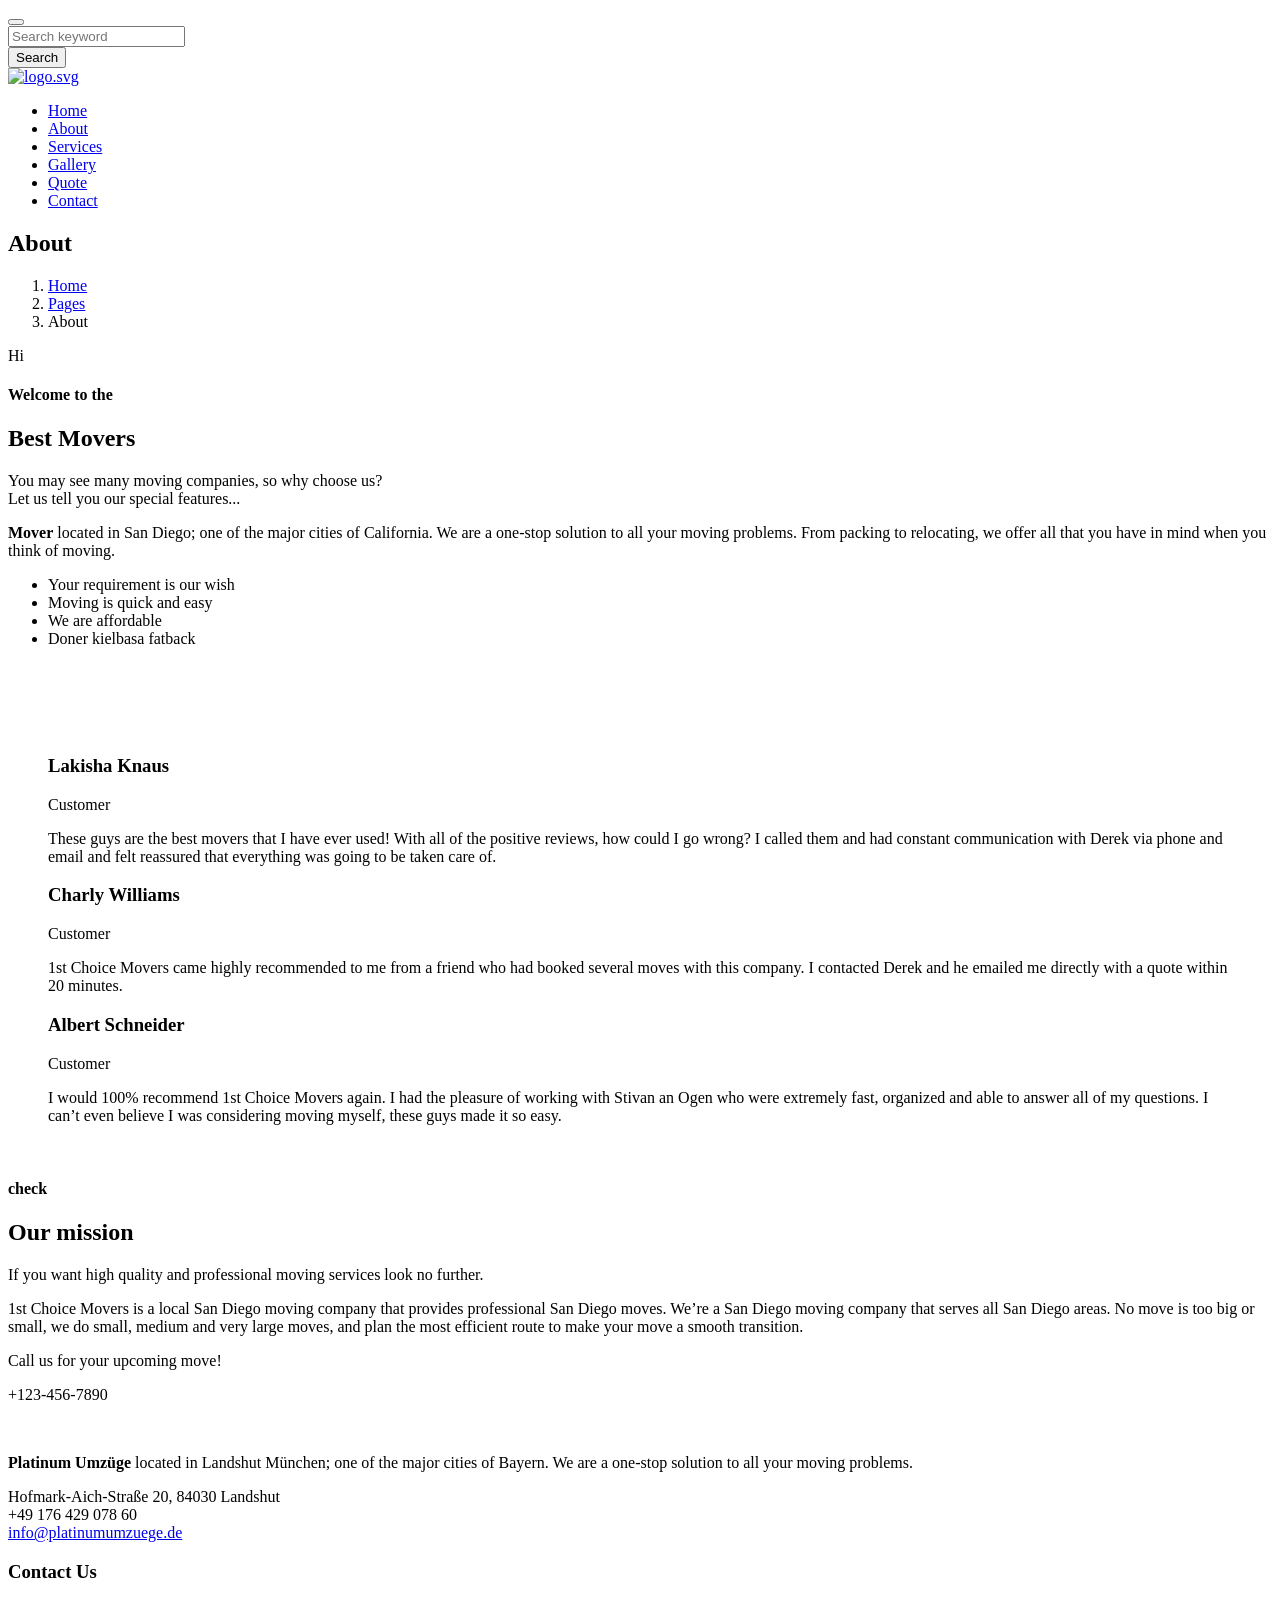
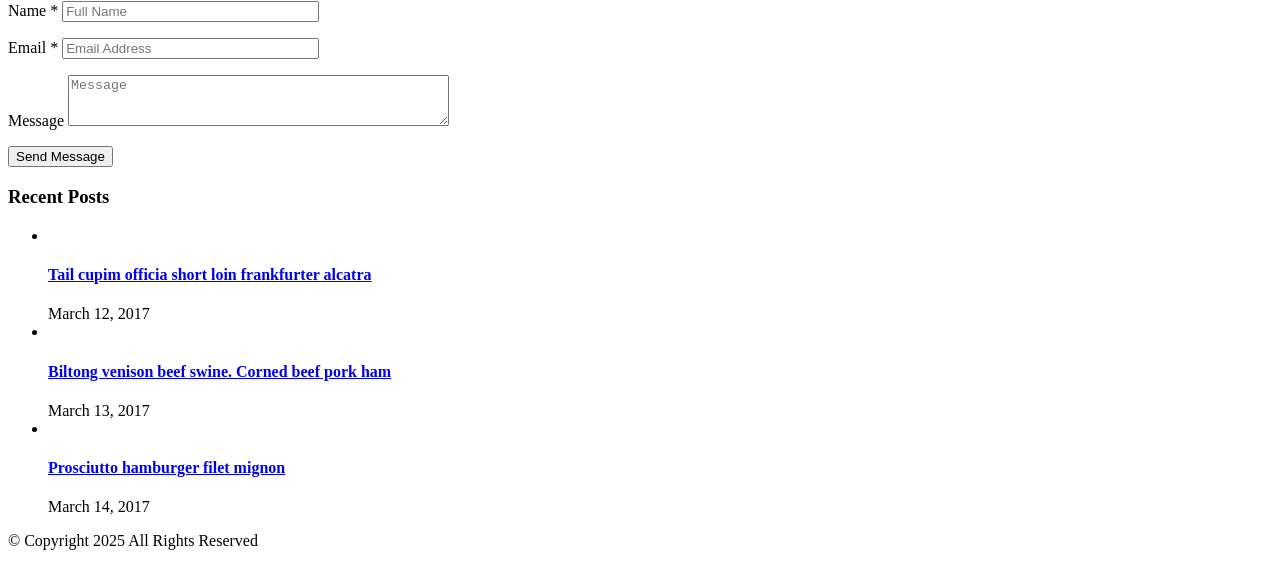
==== about.html @ 57f6377c "Add files via upload" ====
<!DOCTYPE html>
<!--[if lt IE 7]>      <html class="no-js lt-ie9 lt-ie8 lt-ie7"> <![endif]-->
<!--[if IE 7]>         <html class="no-js lt-ie9 lt-ie8"> <![endif]-->
<!--[if IE 8]>         <html class="no-js lt-ie9"> <![endif]-->
<!--[if gt IE 8]><!-->
<html class="no-js">
<!--<![endif]-->

<head>
	<title>Mover</title>
	<meta charset="utf-8">
	<!--[if IE]>
		<meta http-equiv="X-UA-Compatible" content="IE=edge">
	<![endif]-->
	<meta name="description" content="">
	<meta name="viewport" content="width=device-width, initial-scale=1">

	<!-- Place favicon.ico and apple-touch-icon.png in the root directory -->

	<link rel="stylesheet" href="css/bootstrap.min.css">
	<link rel="stylesheet" href="css/animations.css">
	<link rel="stylesheet" href="css/fonts.css">
	<link rel="stylesheet" href="css/main.css" class="color-switcher-link">
	<script src="js/vendor/modernizr-2.6.2.min.js"></script>

	<!--[if lt IE 9]>
		<script src="js/vendor/html5shiv.min.js"></script>
		<script src="js/vendor/respond.min.js"></script>
		<script src="js/vendor/jquery-1.12.4.min.js"></script>
	<![endif]-->

</head>

<body>
	<!--[if lt IE 9]>
		<div class="bg-danger text-center">You are using an <strong>outdated</strong> browser. Please <a href="http://browsehappy.com/" class="highlight">upgrade your browser</a> to improve your experience.</div>
	<![endif]-->

	<div class="preloader">
		<div class="preloader_image"></div>
	</div>

	<!-- search modal -->
	<div class="modal" tabindex="-1" role="dialog" aria-labelledby="search_modal" id="search_modal">
		<button type="button" class="close" data-dismiss="modal" aria-label="Close">
			<span aria-hidden="true">
				<i class="rt-icon2-cross2"></i>
			</span>
		</button>
		<div class="widget widget_search">
			<form method="get" class="searchform search-form form-inline" action="./">
				<div class="form-group">
					<input type="text" value="" name="search" class="form-control" placeholder="Search keyword" id="modal-search-input">
				</div>
				<button type="submit" class="theme_button">Search</button>
			</form>
		</div>
	</div>

	<!-- Unyson messages modal -->
	<div class="modal fade" tabindex="-1" role="dialog" id="messages_modal">
		<div class="fw-messages-wrap ls with_padding">
			<!-- Uncomment this UL with LI to show messages in modal popup to your user: -->
			<!--
		<ul class="list-unstyled">
			<li>Message To User</li>
		</ul>
		-->

		</div>
	</div>
	<!-- eof .modal -->

	<!-- wrappers for visual page editor and boxed version of template -->
	<div id="canvas">
		<div id="box_wrapper">

			<!-- template sections -->


			<header class="page_header header_white toggler_right">
				<div class="container">
					<div class="row">
						<div class="col-sm-12 display_table">
							<div class="header_left_logo display_table_cell">
								<a href="./" class="logo top_logo">
									<img src="images/logo.svg" alt="logo.svg">
								</a>
							</div>
			
							<div class="header_mainmenu display_table_cell text-right">
								<!-- main nav start -->
								<nav class="mainmenu_wrapper">
									<ul class="mainmenu nav sf-menu">
										<li >
											<a href="index.html">Home</a>
										</li>
			
										<li class="active">
											<a href="about.html">About</a>
										</li>
										<!-- eof pages -->
			
										<li>
											<a href="services.html">Services</a>
			
											<!-- eof mega menu -->
										</li>
										<!-- eof features -->
			
			
										<!-- gallery -->
										<li>
											<a href="gallery-carousel-3-cols.html">Gallery</a>
										</li>
										<!-- eof Gallery -->
			
										<!-- blog -->
										<li>
											<a href="form.html">Quote</a>
										</li>
										<!-- eof blog -->
			
										<!-- contacts -->
										<li>
											<a href="contact2.html">Contact</a>
										</li>
										<!-- eof contacts -->
									</ul>
								</nav>
								<!-- eof main nav -->
								<!-- header toggler -->
								<span class="toggle_menu">
									<span></span>
								</span>
							</div>
						</div>
					</div>
				</div>
			</header>

			<section class="page_breadcrumbs ds section_padding_top_25 section_padding_bottom_25">
				<div class="container">
					<div class="row">
						<div class="col-sm-12 text-center">
							<h2 class="highlight">About</h2>
							<ol class="breadcrumb darklinks">
								<li>
									<a href="./">
							Home
						</a>
								</li>
								<li>
									<a href="#">Pages</a>
								</li>
								<li class="active">About</li>
							</ol>
						</div>
					</div>
				</div>
			</section>

			<section class="ls ms page_about background_cover section_padding_top_150 columns_margin_bottom_30 overflow-hidden">
				<div class="container">
					<div class="row">
						<div class="col-md-6">
							<div class="media_heading">
								<div class="media-left media-middle text-uppercase highlight">
									Hi
								</div>
								<div class="media-body media-middle">
									<h4 class="thin bottommargin_0 text-uppercase">Welcome to the</h4>
									<h2 class="section_header big">Best Movers</h2>
								</div>
							</div>
							<p class="fontsize_20 grey">
					You may see many moving companies, so why choose us?<br>
					Let us tell you our special features...
				</p>

							<p>
					<strong>Mover</strong> located in San Diego; one of the major cities of California. We are a one-stop solution to all your moving problems. From packing to relocating, we offer all that you have in mind when you think of moving.
				</p>

							<ul class="list2 grey checklist">
								<li>Your requirement is our wish</li>
								<li>Moving is quick and easy</li>
								<li>We are affordable</li>
								<li>Doner kielbasa fatback</li>
							</ul>
						</div>
						<div class="col-md-6 text-center bottommargin_0">
							<img src="images/person.png" alt="" class="top-overlap" />
						</div>
					</div>
				</div>
			</section>

			<section id="review" class="ls section_padding_top_150 section_padding_bottom_150">
				<div class="container">
					<div class="row">
						<div class="col-lg-10 col-lg-offset-1 text-center">

							<div class="owl-carousel testimonials-owl-dots" data-responsive-lg="3" data-responsive-md="3" data-responsive-sm="3" data-responsive-xs="3" data-center="true" data-loop="true" data-margin="30" data-touch-drag="false" data-mouse-drag="false">
								<div>
									<img src="images/faces/01.jpg" alt="" />
								</div>

								<div>
									<img src="images/faces/02.jpg" alt="" />
								</div>

								<div>
									<img src="images/faces/03.jpg" alt="" />
								</div>

							</div>

							<div class="owl-carousel testimonials-owl-content topmargin_20" data-responsive-lg="1" data-responsive-md="1" data-responsive-sm="1" data-responsive-xs="1" data-loop="true" data-margin="20" data-dots="true" data-nav="false">
								<blockquote class="with_single_quote text-center">
									<div class="item-meta">
										<h3 class="bottommargin_0">Lakisha Knaus</h3>
										<p class="small-text grey">Customer</p>
									</div>
									These guys are the best movers that I have ever used! With all of the positive reviews, how could I go wrong? I called them and had constant communication with Derek via phone and email and felt reassured that everything was going to be taken care of.
								</blockquote>

								<blockquote class="with_single_quote text-center">
									<div class="item-meta">
										<h3 class="bottommargin_0">Charly Williams</h3>
										<p class="small-text grey">Customer</p>
									</div>
									1st Choice Movers came highly recommended to me from a friend who had booked several moves with this company. I contacted Derek and he emailed me directly with a quote within 20 minutes.
								</blockquote>

								<blockquote class="with_single_quote text-center">
									<div class="item-meta">
										<h3 class="bottommargin_0">Albert Schneider</h3>
										<p class="small-text grey">Customer</p>
									</div>
									I would 100% recommend 1st Choice Movers again. I had the pleasure of working with Stivan an Ogen who were extremely fast, organized and able to answer all of my questions. I can’t even believe I was considering moving myself, these guys made it so easy.
								</blockquote>

							</div>

						</div>
					</div>
				</div>
			</section>

			<section id="mission" class="ls ms overflow_hidden half_section section_padding_top_150 section_padding_bottom_150 columns_padding_80">
				<div class="image_cover image_cover_left">
					<!-- you can put your image here instead of puting it in column-->
					<!-- <img src="img/parallax/half_image.jpg" alt=""> -->
				</div>
				<div class="container">
					<div class="row">
						<div class="col-md-6">
							<img src="images/half_image.jpg" alt="">
						</div>
						<!-- .col-* -->
						<div class="col-md-6">

							<h4 class="thin margin_0 text-uppercase">check</h4>
							<h2 class="section_header">Our mission</h2>
							<p class="fontsize_20 grey bottommargin_30">
					If you want high quality and professional moving services  look no further.
				</p>

							<p>
					1st Choice Movers is a local San Diego moving company that provides professional San Diego moves. We’re a San Diego moving company that serves all San Diego areas. No move is too big or small, we do small, medium and very large moves, and plan the most efficient route to make your move a smooth transition.
				</p>

							<p class="fontsize_20 grey bottommargin_10">
					Call us for your upcoming move!
				</p>

							<p class="highlight fontsize_30 weight-black">+123-456-7890</p>

						</div>
						<!-- .col-* -->


					</div>
				</div>

			</section>


			<footer class="page_footer ds section_padding_top_150 section_padding_bottom_100 columns_padding_25">
				<div class="container">
					<div class="row">
			
						<div class="col-md-4 col-sm-12">
							<div class="widget">
								<a href="./" class="logo top_logo bottommargin_30">
									<img src="images/logo.svg" alt="">
								</a>
								<p>
									<strong class="grey">Platinum Umzüge </strong> located in Landshut München; one of the major
									cities of Bayern. We are a one-stop solution to all your moving problems.
								</p>
								<div>
									<div class="media small-teaser">
										<div class="media-left media-middle">
											<i class="fa fa-map-marker highlight" aria-hidden="true"></i>
										</div>
										<div class="media-body media-middle">
											Hofmark-Aich-Straße 20, 84030 Landshut
										</div>
									</div>
									<div class="media small-teaser">
										<div class="media-left media-middle">
											<i class="fa fa-phone highlight" aria-hidden="true"></i>
										</div>
										<div class="media-body media-middle">
											+49 176 429 078 60
										</div>
									</div>
									<div class="media small-teaser">
										<div class="media-left media-middle">
											<i class="fa fa-pencil highlight" aria-hidden="true"></i>
										</div>
										<div class="media-body media-middle darklinks">
											<a href="#">info@platinumumzuege.de</a>
										</div>
									</div>
								</div>
			
								<div class="darklinks topmargin_30">
									<a href="#" class="social-icon border-icon rounded-icon soc-facebook"></a>
									<a href="#" class="social-icon border-icon rounded-icon soc-twitter"></a>
									<a href="#" class="social-icon border-icon rounded-icon soc-google"></a>
								</div>
			
							</div>
						</div>
			
						<div class="col-md-4 col-sm-6">
							<div class="widget widget_contact topmargin_10">
								<h3>Contact Us</h3>
								<form class="contact-form" method="post" action="./">
									<p class="form-group">
										<label for="footer-name">Name <span class="required">*</span></label>
										<i class="fa fa-user highlight" aria-hidden="true"></i>
										<input type="text" aria-required="true" size="30" value="" name="name" id="footer-name"
											class="form-control" placeholder="Full Name">
									</p>
									<p class="form-group">
										<label for="footer-email">Email <span class="required">*</span></label>
										<i class="fa fa-envelope highlight" aria-hidden="true"></i>
										<input type="email" aria-required="true" size="30" value="" name="email" id="footer-email"
											class="form-control" placeholder="Email Address">
									</p>
									<p class="form-group">
										<label for="footer-message">Message</label>
										<i class="fa fa-pencil highlight" aria-hidden="true"></i>
										<textarea aria-required="true" rows="3" cols="45" name="message" id="footer-message"
											class="form-control" placeholder="Message"></textarea>
									</p>
									<p class="footer_contact-form-submit topmargin_40">
										<button type="submit" id="footer_contact_form_submit" name="contact_submit"
											class="theme_button color1">Send Message</button>
									</p>
								</form>
							</div>
						</div>
			
						<div class="col-md-4 col-sm-6">
			
							<div class="widget widget_recent_posts topmargin_10">
			
								<h3 class="widget-title">Recent Posts</h3>
			
								<ul class="media-list">
									<li class="media">
										<div class="media-left media-middle">
											<img src="images/recent_post1.jpg" alt="" />
										</div>
										<div class="media-body media-middle">
											<h4>
												<a href="blog-single-left.html">
													Tail cupim officia short loin frankfurter alcatra
												</a>
											</h4>
											<span class="fontsize_14">
												<time class="entry-date" datetime="2017-03-13T08:50:40+00:00">
													March 12, 2017
												</time>
											</span>
										</div>
									</li>
			
									<li class="media">
										<div class="media-left media-middle">
											<img src="images/recent_post2.jpg" alt="" />
										</div>
										<div class="media-body media-middle">
											<h4>
												<a href="blog-single-left.html">
													Biltong venison beef swine. Corned beef pork ham
												</a>
											</h4>
											<span class="fontsize_14">
												<time class="entry-date" datetime="2017-03-13T08:50:40+00:00">
													March 13, 2017
												</time>
											</span>
										</div>
									</li>
			
									<li class="media">
										<div class="media-left media-middle">
											<img src="images/recent_post3.jpg" alt="" />
										</div>
										<div class="media-body media-middle">
											<h4>
												<a href="blog-single-left.html">
													Prosciutto hamburger filet mignon
												</a>
											</h4>
											<span class="fontsize_14">
												<time class="entry-date" datetime="2017-03-13T08:50:40+00:00">
													March 14, 2017
												</time>
											</span>
										</div>
									</li>
			
			
								</ul>
							</div>
			
						</div>
			
					</div>
				</div>
			</footer>
			
			<section class="ls page_copyright section_padding_15">
				<div class="container">
					<div class="row">
						<div class="col-sm-12 text-center">
							<p>&copy; Copyright 2025 All Rights Reserved</p>
						</div>
					</div>
				</div>
			</section>

		</div>
		<!-- eof #box_wrapper -->
	</div>
	<!-- eof #canvas -->

	<script src="js/compressed.js"></script>
	<script src="js/main.js"></script>


</body>

</html>
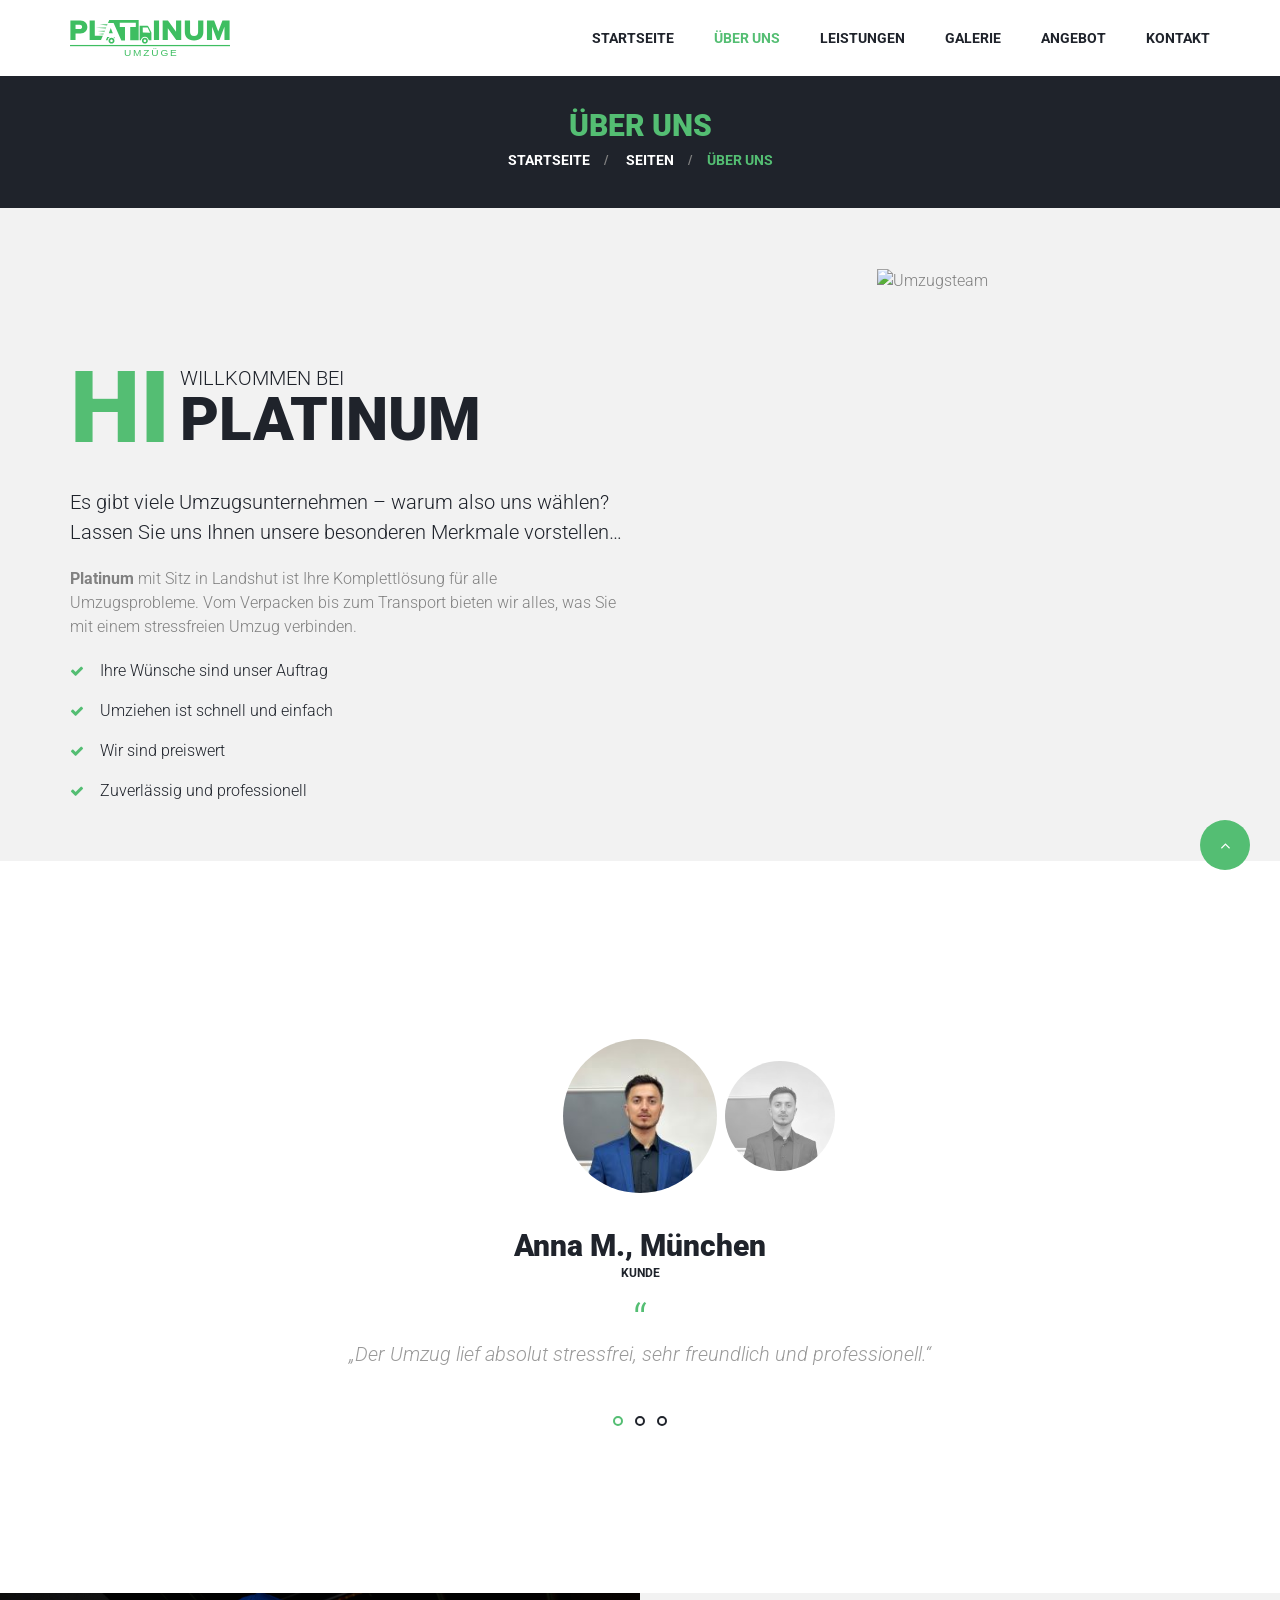
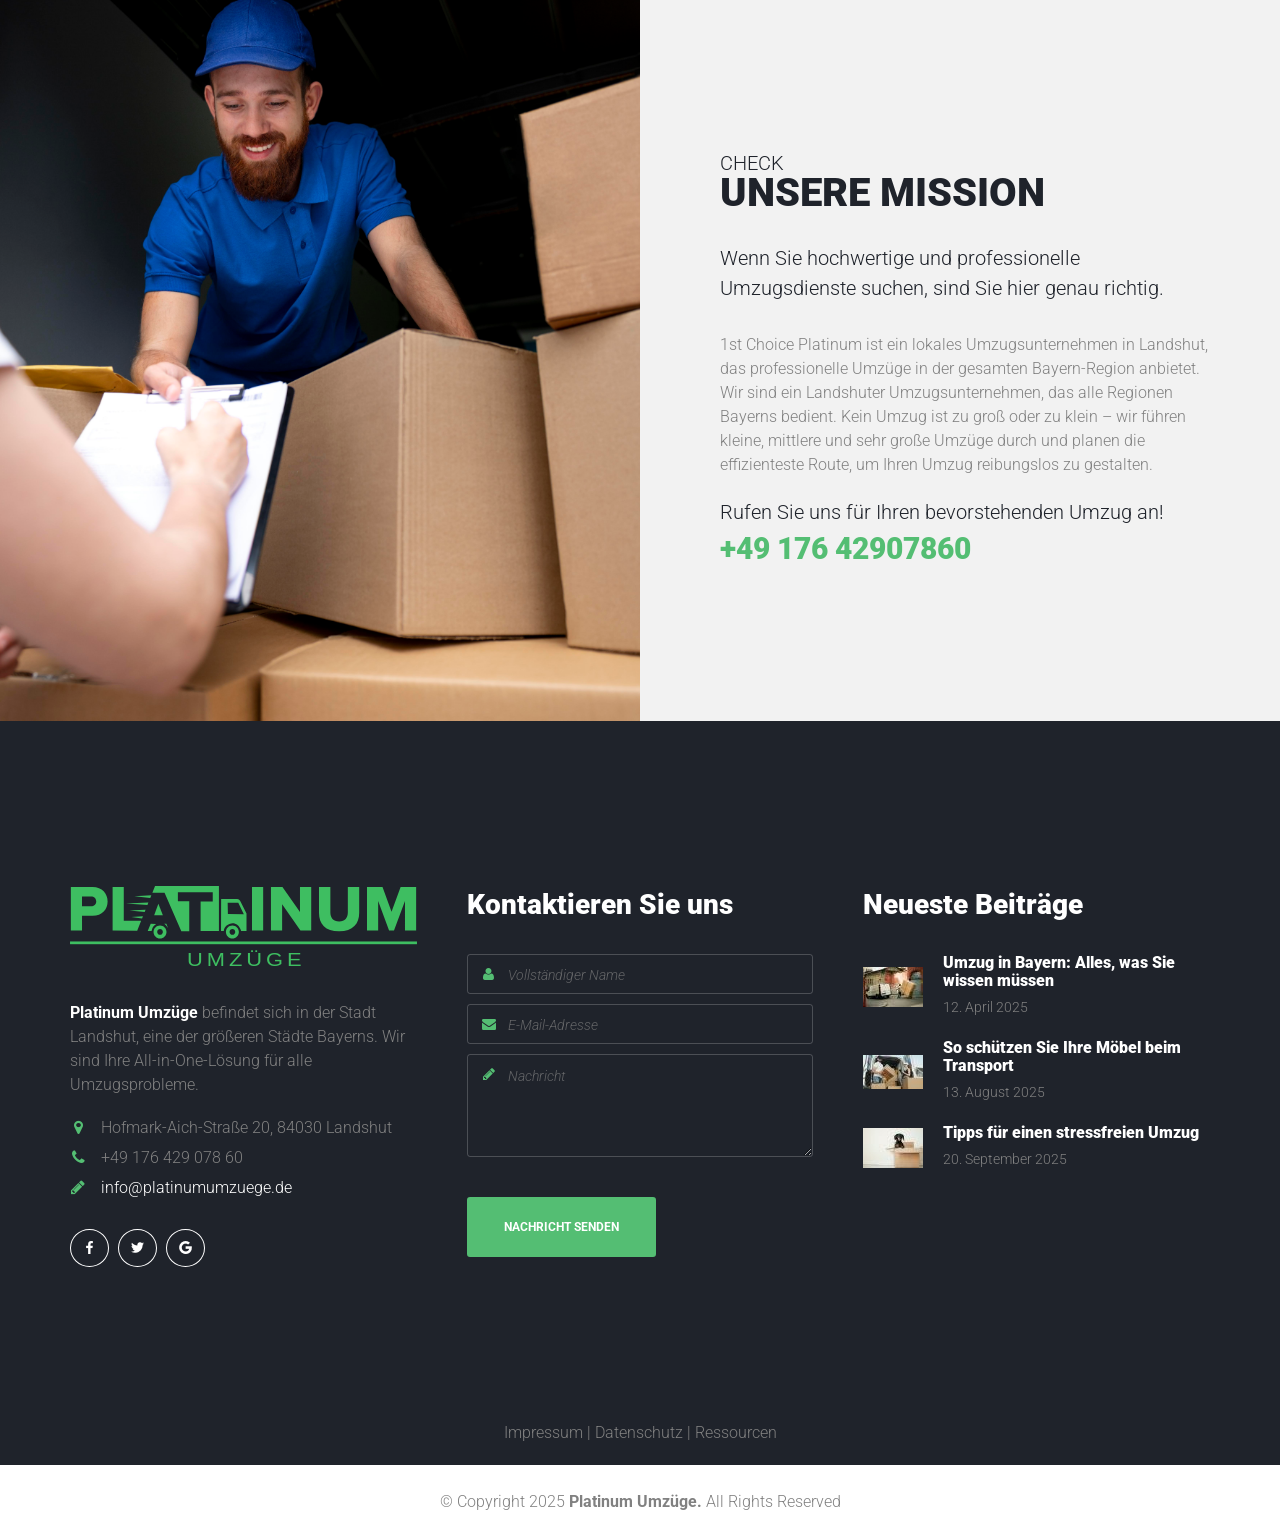
==== commit 24b7730d: "Add files via upload" ====
--- a/about.html
+++ b/about.html
@@ -7,7 +7,7 @@
 <!--<![endif]-->
 
 <head>
-	<title>Mover</title>
+	<title>Platinum Umzüge</title>
 	<meta charset="utf-8">
 	<!--[if IE]>
 		<meta http-equiv="X-UA-Compatible" content="IE=edge">
@@ -89,47 +89,28 @@
 							</div>
 			
 							<div class="header_mainmenu display_table_cell text-right">
-								<!-- main nav start -->
 								<nav class="mainmenu_wrapper">
 									<ul class="mainmenu nav sf-menu">
 										<li >
-											<a href="index.html">Home</a>
-										</li>
-			
+											<a href="index.html">Startseite</a>
+										</li>
 										<li class="active">
-											<a href="about.html">About</a>
-										</li>
-										<!-- eof pages -->
-			
+											<a href="about.html">Über uns</a>
+										</li>
 										<li>
-											<a href="services.html">Services</a>
-			
-											<!-- eof mega menu -->
-										</li>
-										<!-- eof features -->
-			
-			
-										<!-- gallery -->
+											<a href="services.html">Leistungen</a>
+										</li>
 										<li>
-											<a href="gallery-carousel-3-cols.html">Gallery</a>
-										</li>
-										<!-- eof Gallery -->
-			
-										<!-- blog -->
+											<a href="gallery-carousel-3-cols.html">Galerie</a>
+										</li>
 										<li>
-											<a href="form.html">Quote</a>
-										</li>
-										<!-- eof blog -->
-			
-										<!-- contacts -->
+											<a href="form.html">Angebot</a>
+										</li>
 										<li>
-											<a href="contact2.html">Contact</a>
-										</li>
-										<!-- eof contacts -->
+											<a href="contact2.html">Kontakt</a>
+										</li>
 									</ul>
 								</nav>
-								<!-- eof main nav -->
-								<!-- header toggler -->
 								<span class="toggle_menu">
 									<span></span>
 								</span>
@@ -143,17 +124,15 @@
 				<div class="container">
 					<div class="row">
 						<div class="col-sm-12 text-center">
-							<h2 class="highlight">About</h2>
+							<h2 class="highlight">Über uns</h2>
 							<ol class="breadcrumb darklinks">
 								<li>
-									<a href="./">
-							Home
-						</a>
+									<a href="./">Startseite</a>
 								</li>
 								<li>
-									<a href="#">Pages</a>
+									<a href="#">Seiten</a>
 								</li>
-								<li class="active">About</li>
+								<li class="active">Über uns</li>
 							</ol>
 						</div>
 					</div>
@@ -169,28 +148,29 @@
 									Hi
 								</div>
 								<div class="media-body media-middle">
-									<h4 class="thin bottommargin_0 text-uppercase">Welcome to the</h4>
-									<h2 class="section_header big">Best Movers</h2>
+									<h4 class="thin bottommargin_0 text-uppercase">Willkommen bei</h4>
+									<h2 class="section_header big">Platinum</h2>
 								</div>
 							</div>
 							<p class="fontsize_20 grey">
-					You may see many moving companies, so why choose us?<br>
-					Let us tell you our special features...
-				</p>
-
+								Es gibt viele Umzugsunternehmen – warum also uns wählen?<br>
+								Lassen Sie uns Ihnen unsere besonderen Merkmale vorstellen…
+							</p>
+			
 							<p>
-					<strong>Mover</strong> located in San Diego; one of the major cities of California. We are a one-stop solution to all your moving problems. From packing to relocating, we offer all that you have in mind when you think of moving.
-				</p>
-
+								<strong>Platinum </strong> mit Sitz in Landshut ist Ihre Komplettlösung für alle Umzugsprobleme.
+								Vom Verpacken bis zum Transport bieten wir alles, was Sie mit einem stressfreien Umzug verbinden.
+							</p>
+			
 							<ul class="list2 grey checklist">
-								<li>Your requirement is our wish</li>
-								<li>Moving is quick and easy</li>
-								<li>We are affordable</li>
-								<li>Doner kielbasa fatback</li>
+								<li>Ihre Wünsche sind unser Auftrag</li>
+								<li>Umziehen ist schnell und einfach</li>
+								<li>Wir sind preiswert</li>
+								<li>Zuverlässig und professionell</li>
 							</ul>
 						</div>
 						<div class="col-md-6 text-center bottommargin_0">
-							<img src="images/person.png" alt="" class="top-overlap" />
+							<img src="images/person.png" alt="Umzugsteam" class="top-overlap" />
 						</div>
 					</div>
 				</div>
@@ -200,57 +180,62 @@
 				<div class="container">
 					<div class="row">
 						<div class="col-lg-10 col-lg-offset-1 text-center">
-
-							<div class="owl-carousel testimonials-owl-dots" data-responsive-lg="3" data-responsive-md="3" data-responsive-sm="3" data-responsive-xs="3" data-center="true" data-loop="true" data-margin="30" data-touch-drag="false" data-mouse-drag="false">
+			
+							<div class="owl-carousel testimonials-owl-dots" data-responsive-lg="3" data-responsive-md="3"
+								data-responsive-sm="3" data-responsive-xs="3" data-center="true" data-loop="true" data-margin="30"
+								data-touch-drag="false" data-mouse-drag="false">
 								<div>
-									<img src="images/faces/01.jpg" alt="" />
-								</div>
-
+									<img src="images/faces/04.jpg" alt="" />
+								</div>
+			
 								<div>
-									<img src="images/faces/02.jpg" alt="" />
-								</div>
-
+									<img src="images/faces/04.jpg" alt="" />
+								</div>
+			
 								<div>
-									<img src="images/faces/03.jpg" alt="" />
-								</div>
-
-							</div>
-
-							<div class="owl-carousel testimonials-owl-content topmargin_20" data-responsive-lg="1" data-responsive-md="1" data-responsive-sm="1" data-responsive-xs="1" data-loop="true" data-margin="20" data-dots="true" data-nav="false">
+									<img src="images/faces/04.jpg" alt="" />
+								</div>
+			
+							</div>
+			
+							<div class="owl-carousel testimonials-owl-content topmargin_20" data-responsive-lg="1"
+								data-responsive-md="1" data-responsive-sm="1" data-responsive-xs="1" data-loop="true"
+								data-margin="20" data-dots="true" data-nav="false">
 								<blockquote class="with_single_quote text-center">
 									<div class="item-meta">
-										<h3 class="bottommargin_0">Lakisha Knaus</h3>
-										<p class="small-text grey">Customer</p>
-									</div>
-									These guys are the best movers that I have ever used! With all of the positive reviews, how could I go wrong? I called them and had constant communication with Derek via phone and email and felt reassured that everything was going to be taken care of.
+										<h3 class="bottommargin_0">Anna M., München</h3>
+										<p class="small-text grey">Kunde</p>
+									</div>
+									„Der Umzug lief absolut stressfrei, sehr freundlich und professionell.“
 								</blockquote>
-
+			
 								<blockquote class="with_single_quote text-center">
 									<div class="item-meta">
-										<h3 class="bottommargin_0">Charly Williams</h3>
-										<p class="small-text grey">Customer</p>
-									</div>
-									1st Choice Movers came highly recommended to me from a friend who had booked several moves with this company. I contacted Derek and he emailed me directly with a quote within 20 minutes.
+										<h3 class="bottommargin_0">Markus R., Landshut</h3>
+										<p class="small-text grey">Kunde</p>
+									</div>
+									„Pünktlich, zuverlässig und preislich fair – klare Empfehlung!“
 								</blockquote>
-
+			
 								<blockquote class="with_single_quote text-center">
 									<div class="item-meta">
-										<h3 class="bottommargin_0">Albert Schneider</h3>
-										<p class="small-text grey">Customer</p>
-									</div>
-									I would 100% recommend 1st Choice Movers again. I had the pleasure of working with Stivan an Ogen who were extremely fast, organized and able to answer all of my questions. I can’t even believe I was considering moving myself, these guys made it so easy.
+										<h3 class="bottommargin_0">Sabine K., Regensburg</h3>
+										<p class="small-text grey">Kunde</p>
+									</div>
+									„Schnell, freundlich und alles heil angekommen – danke an das Team Platinum Move!“
 								</blockquote>
-
-							</div>
-
+			
+							</div>
+			
 						</div>
 					</div>
 				</div>
 			</section>
 
-			<section id="mission" class="ls ms overflow_hidden half_section section_padding_top_150 section_padding_bottom_150 columns_padding_80">
+			<section id="mission"
+				class="ls ms overflow_hidden half_section section_padding_top_150 section_padding_bottom_150 columns_padding_80">
 				<div class="image_cover image_cover_left">
-					<!-- you can put your image here instead of puting it in column-->
+					<!-- you can put your image here instead of putting it in column-->
 					<!-- <img src="img/parallax/half_image.jpg" alt=""> -->
 				</div>
 				<div class="container">
@@ -260,192 +245,204 @@
 						</div>
 						<!-- .col-* -->
 						<div class="col-md-6">
-
-							<h4 class="thin margin_0 text-uppercase">check</h4>
-							<h2 class="section_header">Our mission</h2>
+			
+							<h4 class="thin margin_0 text-uppercase">Check</h4>
+							<h2 class="section_header">Unsere Mission</h2>
 							<p class="fontsize_20 grey bottommargin_30">
-					If you want high quality and professional moving services  look no further.
-				</p>
-
+								Wenn Sie hochwertige und professionelle Umzugsdienste suchen, sind Sie hier genau richtig.
+							</p>
+			
 							<p>
-					1st Choice Movers is a local San Diego moving company that provides professional San Diego moves. We’re a San Diego moving company that serves all San Diego areas. No move is too big or small, we do small, medium and very large moves, and plan the most efficient route to make your move a smooth transition.
-				</p>
-
+								1st Choice Platinum ist ein lokales Umzugsunternehmen in Landshut, das professionelle Umzüge in der
+								gesamten Bayern-Region anbietet. Wir sind ein Landshuter Umzugsunternehmen, das alle Regionen
+								Bayerns bedient. Kein Umzug ist zu groß oder zu klein – wir führen kleine, mittlere und sehr große
+								Umzüge durch und planen die effizienteste Route, um Ihren Umzug reibungslos zu gestalten.
+							</p>
+			
 							<p class="fontsize_20 grey bottommargin_10">
-					Call us for your upcoming move!
-				</p>
-
-							<p class="highlight fontsize_30 weight-black">+123-456-7890</p>
-
+								Rufen Sie uns für Ihren bevorstehenden Umzug an!
+							</p>
+			
+							<p class="highlight fontsize_30 weight-black">+49 176 42907860</p>
+			
 						</div>
 						<!-- .col-* -->
-
-
 					</div>
 				</div>
-
 			</section>
 
 
-			<footer class="page_footer ds section_padding_top_150 section_padding_bottom_100 columns_padding_25">
-				<div class="container">
-					<div class="row">
-			
-						<div class="col-md-4 col-sm-12">
-							<div class="widget">
-								<a href="./" class="logo top_logo bottommargin_30">
-									<img src="images/logo.svg" alt="">
-								</a>
+					<footer class="page_footer ds section_padding_top_150 section_padding_bottom_100 columns_padding_25">
+						<div class="container">
+							<div class="row">
+					
+								<div class="col-md-4 col-sm-12">
+									<div class="widget">
+										<a href="./" class="logo top_logo bottommargin_30">
+											<img src="images/logo.svg" alt="">
+										</a>
+										<p>
+											<strong class="grey">Platinum Umzüge</strong> befindet sich in der Stadt Landshut, eine der
+											größeren Städte Bayerns. Wir sind Ihre All-in-One-Lösung für alle Umzugsprobleme.
+										</p>
+										<div>
+											<div class="media small-teaser">
+												<div class="media-left media-middle">
+													<i class="fa fa-map-marker highlight" aria-hidden="true"></i>
+												</div>
+												<div class="media-body media-middle">
+													Hofmark-Aich-Straße 20, 84030 Landshut
+												</div>
+											</div>
+											<div class="media small-teaser">
+												<div class="media-left media-middle">
+													<i class="fa fa-phone highlight" aria-hidden="true"></i>
+												</div>
+												<div class="media-body media-middle">
+													+49 176 429 078 60
+												</div>
+											</div>
+											<div class="media small-teaser">
+												<div class="media-left media-middle">
+													<i class="fa fa-pencil highlight" aria-hidden="true"></i>
+												</div>
+												<div class="media-body media-middle darklinks">
+													<a href="#">info@platinumumzuege.de</a>
+												</div>
+											</div>
+										</div>
+					
+										<div class="darklinks topmargin_30">
+											<a href="#" class="social-icon border-icon rounded-icon soc-facebook"></a>
+											<a href="#" class="social-icon border-icon rounded-icon soc-twitter"></a>
+											<a href="#" class="social-icon border-icon rounded-icon soc-google"></a>
+										</div>
+					
+									</div>
+								</div>
+					
+								<div class="col-md-4 col-sm-6">
+									<div class="widget widget_contact topmargin_10">
+										<h3>Kontaktieren Sie uns</h3>
+										<form class="contact-form" method="post"
+											action="https://nodejs-serverless-function-express-mu-three-16.vercel.app/api/submit">
+											<input type="hidden" name="form_type" value="footer">
+											<input type="hidden" name="_honeypot">
+											<p class="form-group">
+												<label for="footer-name">Name <span class="required">*</span></label>
+												<i class="fa fa-user highlight" aria-hidden="true"></i>
+												<input type="text" aria-required="true" size="30" value="" name="name" id="footer-name" class="form-control"
+													placeholder="Vollständiger Name">
+											</p>
+											<p class="form-group">
+												<label for="footer-email">E-Mail <span class="required">*</span></label>
+												<i class="fa fa-envelope highlight" aria-hidden="true"></i>
+												<input type="email" aria-required="true" size="30" value="" name="email" id="footer-email" class="form-control"
+													placeholder="E-Mail-Adresse">
+											</p>
+											<p class="form-group">
+												<label for="footer-message">Nachricht</label>
+												<i class="fa fa-pencil highlight" aria-hidden="true"></i>
+												<textarea aria-required="true" rows="3" cols="45" name="message" id="footer-message" class="form-control"
+													placeholder="Nachricht"></textarea>
+											</p>
+											<p class="footer_contact-form-submit topmargin_40">
+												<button type="submit" class="theme_button color1">Nachricht senden</button>
+											</p>
+										</form>
+									</div>
+								</div>
+					
+								<div class="col-md-4 col-sm-6">
+					
+									<div class="widget widget_recent_posts topmargin_10">
+					
+										<h3 class="widget-title">Neueste Beiträge</h3>
+					
+										<ul class="media-list">
+											<li class="media">
+												<div class="media-left media-middle">
+													<img src="images/recent_post1.jpg" alt="" />
+												</div>
+												<div class="media-body media-middle">
+													<h4>
+														<a href="#">
+															Umzug in Bayern: Alles, was Sie wissen müssen
+														</a>
+													</h4>
+													<span class="fontsize_14">
+														<time class="entry-date" datetime="2017-03-13T08:50:40+00:00">
+															12. April 2025
+														</time>
+													</span>
+												</div>
+											</li>
+					
+											<li class="media">
+												<div class="media-left media-middle">
+													<img src="images/recent_post2.jpg" alt="" />
+												</div>
+												<div class="media-body media-middle">
+													<h4>
+														<a href="#">
+															So schützen Sie Ihre Möbel beim Transport
+														</a>
+													</h4>
+													<span class="fontsize_14">
+														<time class="entry-date" datetime="2017-03-13T08:50:40+00:00">
+															13. August 2025
+														</time>
+													</span>
+												</div>
+											</li>
+					
+											<li class="media">
+												<div class="media-left media-middle">
+													<img src="images/recent_post3.jpg" alt="" />
+												</div>
+												<div class="media-body media-middle">
+													<h4>
+														<a href="#">
+															Tipps für einen stressfreien Umzug
+														</a>
+													</h4>
+													<span class="fontsize_14">
+														<time class="entry-date" datetime="2017-03-13T08:50:40+00:00">
+															20. September 2025
+														</time>
+													</span>
+												</div>
+											</li>
+					
+										</ul>
+									</div>
+					
+								</div>
+					
+							</div>
+					
+						</div>
+						<div class="row">
+							<div class="footer-bottom text-center bottommargin_20">
 								<p>
-									<strong class="grey">Platinum Umzüge </strong> located in Landshut München; one of the major
-									cities of Bayern. We are a one-stop solution to all your moving problems.
+									<a style="color: gray;" href="impressum.html">Impressum</a> |
+									<a style="color: gray;" href="datenschutz.html">Datenschutz</a> |
+									<a style="color: gray;" href="resources.html">Ressourcen</a>
 								</p>
-								<div>
-									<div class="media small-teaser">
-										<div class="media-left media-middle">
-											<i class="fa fa-map-marker highlight" aria-hidden="true"></i>
-										</div>
-										<div class="media-body media-middle">
-											Hofmark-Aich-Straße 20, 84030 Landshut
-										</div>
-									</div>
-									<div class="media small-teaser">
-										<div class="media-left media-middle">
-											<i class="fa fa-phone highlight" aria-hidden="true"></i>
-										</div>
-										<div class="media-body media-middle">
-											+49 176 429 078 60
-										</div>
-									</div>
-									<div class="media small-teaser">
-										<div class="media-left media-middle">
-											<i class="fa fa-pencil highlight" aria-hidden="true"></i>
-										</div>
-										<div class="media-body media-middle darklinks">
-											<a href="#">info@platinumumzuege.de</a>
-										</div>
-									</div>
-								</div>
-			
-								<div class="darklinks topmargin_30">
-									<a href="#" class="social-icon border-icon rounded-icon soc-facebook"></a>
-									<a href="#" class="social-icon border-icon rounded-icon soc-twitter"></a>
-									<a href="#" class="social-icon border-icon rounded-icon soc-google"></a>
-								</div>
-			
-							</div>
-						</div>
-			
-						<div class="col-md-4 col-sm-6">
-							<div class="widget widget_contact topmargin_10">
-								<h3>Contact Us</h3>
-								<form class="contact-form" method="post" action="./">
-									<p class="form-group">
-										<label for="footer-name">Name <span class="required">*</span></label>
-										<i class="fa fa-user highlight" aria-hidden="true"></i>
-										<input type="text" aria-required="true" size="30" value="" name="name" id="footer-name"
-											class="form-control" placeholder="Full Name">
-									</p>
-									<p class="form-group">
-										<label for="footer-email">Email <span class="required">*</span></label>
-										<i class="fa fa-envelope highlight" aria-hidden="true"></i>
-										<input type="email" aria-required="true" size="30" value="" name="email" id="footer-email"
-											class="form-control" placeholder="Email Address">
-									</p>
-									<p class="form-group">
-										<label for="footer-message">Message</label>
-										<i class="fa fa-pencil highlight" aria-hidden="true"></i>
-										<textarea aria-required="true" rows="3" cols="45" name="message" id="footer-message"
-											class="form-control" placeholder="Message"></textarea>
-									</p>
-									<p class="footer_contact-form-submit topmargin_40">
-										<button type="submit" id="footer_contact_form_submit" name="contact_submit"
-											class="theme_button color1">Send Message</button>
-									</p>
-								</form>
-							</div>
-						</div>
-			
-						<div class="col-md-4 col-sm-6">
-			
-							<div class="widget widget_recent_posts topmargin_10">
-			
-								<h3 class="widget-title">Recent Posts</h3>
-			
-								<ul class="media-list">
-									<li class="media">
-										<div class="media-left media-middle">
-											<img src="images/recent_post1.jpg" alt="" />
-										</div>
-										<div class="media-body media-middle">
-											<h4>
-												<a href="blog-single-left.html">
-													Tail cupim officia short loin frankfurter alcatra
-												</a>
-											</h4>
-											<span class="fontsize_14">
-												<time class="entry-date" datetime="2017-03-13T08:50:40+00:00">
-													March 12, 2017
-												</time>
-											</span>
-										</div>
-									</li>
-			
-									<li class="media">
-										<div class="media-left media-middle">
-											<img src="images/recent_post2.jpg" alt="" />
-										</div>
-										<div class="media-body media-middle">
-											<h4>
-												<a href="blog-single-left.html">
-													Biltong venison beef swine. Corned beef pork ham
-												</a>
-											</h4>
-											<span class="fontsize_14">
-												<time class="entry-date" datetime="2017-03-13T08:50:40+00:00">
-													March 13, 2017
-												</time>
-											</span>
-										</div>
-									</li>
-			
-									<li class="media">
-										<div class="media-left media-middle">
-											<img src="images/recent_post3.jpg" alt="" />
-										</div>
-										<div class="media-body media-middle">
-											<h4>
-												<a href="blog-single-left.html">
-													Prosciutto hamburger filet mignon
-												</a>
-											</h4>
-											<span class="fontsize_14">
-												<time class="entry-date" datetime="2017-03-13T08:50:40+00:00">
-													March 14, 2017
-												</time>
-											</span>
-										</div>
-									</li>
-			
-			
-								</ul>
-							</div>
-			
-						</div>
-			
-					</div>
-				</div>
-			</footer>
-			
-			<section class="ls page_copyright section_padding_15">
-				<div class="container">
-					<div class="row">
-						<div class="col-sm-12 text-center">
-							<p>&copy; Copyright 2025 All Rights Reserved</p>
-						</div>
-					</div>
-				</div>
-			</section>
+							</div>
+						</div>
+					</footer>
+					
+					
+					<section class="ls page_copyright section_padding_15">
+						<div class="container">
+							<div class="row">
+								<div class="col-sm-12 text-center">
+									<p>&copy; Copyright 2025 <strong>Platinum Umzüge.</strong> All Rights Reserved</p>
+								</div>
+							</div>
+						</div>
+					</section>
 
 		</div>
 		<!-- eof #box_wrapper -->
--- a/css/animations.css
+++ b/css/animations.css
@@ -0,0 +1,2705 @@
+/*
+==============================================
+CSS3 ANIMATION CHEAT SHEET
+==============================================
+
+Made by Justin Aguilar
+
+www.justinaguilar.com/animations/
+
+Questions, comments, concerns, love letters:
+justin@justinaguilar.com
+==============================================
+*/
+
+/*
+==============================================
+slideDown
+==============================================
+*/
+
+
+.slideDown{
+	animation-name: slideDown;
+	-webkit-animation-name: slideDown;
+
+	animation-duration: 1s;
+	-webkit-animation-duration: 1s;
+
+	animation-timing-function: ease;
+	-webkit-animation-timing-function: ease;
+
+	visibility: visible;
+}
+
+@keyframes slideDown {
+	0% {
+		transform: translateY(-100%);
+	}
+	50%{
+		transform: translateY(8%);
+	}
+	65%{
+		transform: translateY(-4%);
+	}
+	80%{
+		transform: translateY(4%);
+	}
+	95%{
+		transform: translateY(-2%);
+	}
+	100% {
+		transform: translateY(0%);
+	}
+}
+
+@-webkit-keyframes slideDown {
+	0% {
+		-webkit-transform: translateY(-100%);
+	}
+	50%{
+		-webkit-transform: translateY(8%);
+	}
+	65%{
+		-webkit-transform: translateY(-4%);
+	}
+	80%{
+		-webkit-transform: translateY(4%);
+	}
+	95%{
+		-webkit-transform: translateY(-2%);
+	}
+	100% {
+		-webkit-transform: translateY(0%);
+	}
+}
+
+/*
+==============================================
+slideUp
+==============================================
+*/
+
+
+.slideUp{
+	animation-name: slideUp;
+	-webkit-animation-name: slideUp;
+
+	animation-duration: 1s;
+	-webkit-animation-duration: 1s;
+
+	animation-timing-function: ease;
+	-webkit-animation-timing-function: ease;
+
+	visibility: visible;
+}
+
+@keyframes slideUp {
+	0% {
+		transform: translateY(100%);
+	}
+	50%{
+		transform: translateY(-8%);
+	}
+	65%{
+		transform: translateY(4%);
+	}
+	80%{
+		transform: translateY(-4%);
+	}
+	95%{
+		transform: translateY(2%);
+	}
+	100% {
+		transform: translateY(0%);
+	}
+}
+
+@-webkit-keyframes slideUp {
+	0% {
+		-webkit-transform: translateY(100%);
+	}
+	50%{
+		-webkit-transform: translateY(-8%);
+	}
+	65%{
+		-webkit-transform: translateY(4%);
+	}
+	80%{
+		-webkit-transform: translateY(-4%);
+	}
+	95%{
+		-webkit-transform: translateY(2%);
+	}
+	100% {
+		-webkit-transform: translateY(0%);
+	}
+}
+
+/*
+==============================================
+slideLeft
+==============================================
+*/
+
+
+.slideLeft{
+	animation-name: slideLeft;
+	-webkit-animation-name: slideLeft;
+
+	animation-duration: 1s;
+	-webkit-animation-duration: 1s;
+
+	animation-timing-function: ease-in-out;
+	-webkit-animation-timing-function: ease-in-out;
+
+	visibility: visible;
+}
+
+@keyframes slideLeft {
+	0% {
+		transform: translateX(150%);
+	}
+	50%{
+		transform: translateX(-8%);
+	}
+	65%{
+		transform: translateX(4%);
+	}
+	80%{
+		transform: translateX(-4%);
+	}
+	95%{
+		transform: translateX(2%);
+	}
+	100% {
+		transform: translateX(0%);
+	}
+}
+
+@-webkit-keyframes slideLeft {
+	0% {
+		-webkit-transform: translateX(150%);
+	}
+	50%{
+		-webkit-transform: translateX(-8%);
+	}
+	65%{
+		-webkit-transform: translateX(4%);
+	}
+	80%{
+		-webkit-transform: translateX(-4%);
+	}
+	95%{
+		-webkit-transform: translateX(2%);
+	}
+	100% {
+		-webkit-transform: translateX(0%);
+	}
+}
+
+/*
+==============================================
+slideRight
+==============================================
+*/
+
+
+.slideRight{
+	animation-name: slideRight;
+	-webkit-animation-name: slideRight;
+
+	animation-duration: 1s;
+	-webkit-animation-duration: 1s;
+
+	animation-timing-function: ease-in-out;
+	-webkit-animation-timing-function: ease-in-out;
+
+	visibility: visible;
+}
+
+@keyframes slideRight {
+	0% {
+		transform: translateX(-150%);
+	}
+	50%{
+		transform: translateX(8%);
+	}
+	65%{
+		transform: translateX(-4%);
+	}
+	80%{
+		transform: translateX(4%);
+	}
+	95%{
+		transform: translateX(-2%);
+	}
+	100% {
+		transform: translateX(0%);
+	}
+}
+
+@-webkit-keyframes slideRight {
+	0% {
+		-webkit-transform: translateX(-150%);
+	}
+	50%{
+		-webkit-transform: translateX(8%);
+	}
+	65%{
+		-webkit-transform: translateX(-4%);
+	}
+	80%{
+		-webkit-transform: translateX(4%);
+	}
+	95%{
+		-webkit-transform: translateX(-2%);
+	}
+	100% {
+		-webkit-transform: translateX(0%);
+	}
+}
+
+/*
+==============================================
+slideExpandUp
+==============================================
+*/
+
+
+.slideExpandUp{
+	animation-name: slideExpandUp;
+	-webkit-animation-name: slideExpandUp;
+
+	animation-duration: 1.6s;
+	-webkit-animation-duration: 1.6s;
+
+	animation-timing-function: ease-out;
+	-webkit-animation-timing-function: ease -out;
+
+	visibility: visible;
+}
+
+@keyframes slideExpandUp {
+	0% {
+		transform: translateY(100%) scaleX(0.5);
+	}
+	30%{
+		transform: translateY(-8%) scaleX(0.5);
+	}
+	40%{
+		transform: translateY(2%) scaleX(0.5);
+	}
+	50%{
+		transform: translateY(0%) scaleX(1.1);
+	}
+	60%{
+		transform: translateY(0%) scaleX(0.9);
+	}
+	70% {
+		transform: translateY(0%) scaleX(1.05);
+	}
+	80%{
+		transform: translateY(0%) scaleX(0.95);
+	}
+	90% {
+		transform: translateY(0%) scaleX(1.02);
+	}
+	100%{
+		transform: translateY(0%) scaleX(1);
+	}
+}
+
+@-webkit-keyframes slideExpandUp {
+	0% {
+		-webkit-transform: translateY(100%) scaleX(0.5);
+	}
+	30%{
+		-webkit-transform: translateY(-8%) scaleX(0.5);
+	}
+	40%{
+		-webkit-transform: translateY(2%) scaleX(0.5);
+	}
+	50%{
+		-webkit-transform: translateY(0%) scaleX(1.1);
+	}
+	60%{
+		-webkit-transform: translateY(0%) scaleX(0.9);
+	}
+	70% {
+		-webkit-transform: translateY(0%) scaleX(1.05);
+	}
+	80%{
+		-webkit-transform: translateY(0%) scaleX(0.95);
+	}
+	90% {
+		-webkit-transform: translateY(0%) scaleX(1.02);
+	}
+	100%{
+		-webkit-transform: translateY(0%) scaleX(1);
+	}
+}
+
+/*
+==============================================
+expandUp
+==============================================
+*/
+
+
+.expandUp{
+	animation-name: expandUp;
+	-webkit-animation-name: expandUp;
+
+	animation-duration: 0.7s;
+	-webkit-animation-duration: 0.7s;
+
+	animation-timing-function: ease;
+	-webkit-animation-timing-function: ease;
+
+	visibility: visible;
+}
+
+@keyframes expandUp {
+	0% {
+		transform: translateY(100%) scale(0.6) scaleY(0.5);
+	}
+	60%{
+		transform: translateY(-7%) scaleY(1.12);
+	}
+	75%{
+		transform: translateY(3%);
+	}
+	100% {
+		transform: translateY(0%) scale(1) scaleY(1);
+	}
+}
+
+@-webkit-keyframes expandUp {
+	0% {
+		-webkit-transform: translateY(100%) scale(0.6) scaleY(0.5);
+	}
+	60%{
+		-webkit-transform: translateY(-7%) scaleY(1.12);
+	}
+	75%{
+		-webkit-transform: translateY(3%);
+	}
+	100% {
+		-webkit-transform: translateY(0%) scale(1) scaleY(1);
+	}
+}
+
+/*
+==============================================
+fadeIn
+==============================================
+*/
+
+.fadeIn {
+	animation-name: fadeIn;
+	-webkit-animation-name: fadeIn;
+
+	animation-duration: 1.5s;
+	-webkit-animation-duration: 1.5s;
+
+	animation-timing-function: ease-in-out;
+	-webkit-animation-timing-function: ease-in-out;
+
+	visibility: visible;
+}
+
+@keyframes fadeIn {
+	0% {
+		transform: scale(0);
+		opacity: 0.0;
+	}
+	60% {
+		transform: scale(1.1);
+	}
+	80% {
+		transform: scale(0.9);
+		opacity: 1;
+	}
+	100% {
+		transform: scale(1);
+		opacity: 1;
+	}
+}
+
+@-webkit-keyframes fadeIn {
+	0% {
+		-webkit-transform: scale(0);
+		opacity: 0.0;
+	}
+	60% {
+		-webkit-transform: scale(1.1);
+	}
+	80% {
+		-webkit-transform: scale(0.9);
+		opacity: 1;
+	}
+	100% {
+		-webkit-transform: scale(1);
+		opacity: 1;
+	}
+}
+
+/*
+==============================================
+expandOpen
+==============================================
+*/
+
+
+.expandOpen{
+	animation-name: expandOpen;
+	-webkit-animation-name: expandOpen;
+
+	animation-duration: 1.2s;
+	-webkit-animation-duration: 1.2s;
+
+	animation-timing-function: ease-out;
+	-webkit-animation-timing-function: ease-out;
+
+	visibility: visible;
+}
+
+@keyframes expandOpen {
+	0% {
+		transform: scale(1.8);
+	}
+	50% {
+		transform: scale(0.95);
+	}
+	80% {
+		transform: scale(1.05);
+	}
+	90% {
+		transform: scale(0.98);
+	}
+	100% {
+		transform: scale(1);
+	}
+}
+
+@-webkit-keyframes expandOpen {
+	0% {
+		-webkit-transform: scale(1.8);
+	}
+	50% {
+		-webkit-transform: scale(0.95);
+	}
+	80% {
+		-webkit-transform: scale(1.05);
+	}
+	90% {
+		-webkit-transform: scale(0.98);
+	}
+	100% {
+		-webkit-transform: scale(1);
+	}	
+}
+
+/*
+==============================================
+bigEntrance
+==============================================
+*/
+
+
+.bigEntrance{
+	animation-name: bigEntrance;
+	-webkit-animation-name: bigEntrance;
+
+	animation-duration: 1.6s;
+	-webkit-animation-duration: 1.6s;
+
+	animation-timing-function: ease-out;
+	-webkit-animation-timing-function: ease-out;
+
+	visibility: visible;
+}
+
+@keyframes bigEntrance {
+	0% {
+		transform: scale(0.3) rotate(6deg) translateX(-30%) translateY(30%);
+		opacity: 0.2;
+	}
+	30% {
+		transform: scale(1.03) rotate(-2deg) translateX(2%) translateY(-2%);
+		opacity: 1;
+	}
+	45% {
+		transform: scale(0.98) rotate(1deg) translateX(0%) translateY(0%);
+		opacity: 1;
+	}
+	60% {
+		transform: scale(1.01) rotate(-1deg) translateX(0%) translateY(0%);
+		opacity: 1;
+	}
+	75% {
+		transform: scale(0.99) rotate(1deg) translateX(0%) translateY(0%);
+		opacity: 1;
+	}
+	90% {
+		transform: scale(1.01) rotate(0deg) translateX(0%) translateY(0%);
+		opacity: 1;
+	}
+	100% {
+		transform: scale(1) rotate(0deg) translateX(0%) translateY(0%);
+		opacity: 1;
+	}
+}
+
+@-webkit-keyframes bigEntrance {
+	0% {
+		-webkit-transform: scale(0.3) rotate(6deg) translateX(-30%) translateY(30%);
+		opacity: 0.2;
+	}
+	30% {
+		-webkit-transform: scale(1.03) rotate(-2deg) translateX(2%) translateY(-2%);
+		opacity: 1;
+	}
+	45% {
+		-webkit-transform: scale(0.98) rotate(1deg) translateX(0%) translateY(0%);
+		opacity: 1;
+	}
+	60% {
+		-webkit-transform: scale(1.01) rotate(-1deg) translateX(0%) translateY(0%);
+		opacity: 1;
+	}
+	75% {
+		-webkit-transform: scale(0.99) rotate(1deg) translateX(0%) translateY(0%);
+		opacity: 1;
+	}
+	90% {
+		-webkit-transform: scale(1.01) rotate(0deg) translateX(0%) translateY(0%);
+		opacity: 1;
+	}
+	100% {
+		-webkit-transform: scale(1) rotate(0deg) translateX(0%) translateY(0%);
+		opacity: 1;
+	}
+}
+
+/*
+==============================================
+hatch
+==============================================
+*/
+
+.hatch{
+	animation-name: hatch;
+	-webkit-animation-name: hatch;
+
+	animation-duration: 2s;
+	-webkit-animation-duration: 2s;
+
+	animation-timing-function: ease-in-out;
+	-webkit-animation-timing-function: ease-in-out;
+
+	transform-origin: 50% 100%;
+	-ms-transform-origin: 50% 100%;
+	-webkit-transform-origin: 50% 100%; 
+
+	visibility: visible;
+}
+
+@keyframes hatch {
+	0% {
+		transform: rotate(0deg) scaleY(0.6);
+	}
+	20% {
+		transform: rotate(-2deg) scaleY(1.05);
+	}
+	35% {
+		transform: rotate(2deg) scaleY(1);
+	}
+	50% {
+		transform: rotate(-2deg);
+	}
+	65% {
+		transform: rotate(1deg);
+	}
+	80% {
+		transform: rotate(-1deg);
+	}
+	100% {
+		transform: rotate(0deg);
+	}					
+}
+
+@-webkit-keyframes hatch {
+	0% {
+		-webkit-transform: rotate(0deg) scaleY(0.6);
+	}
+	20% {
+		-webkit-transform: rotate(-2deg) scaleY(1.05);
+	}
+	35% {
+		-webkit-transform: rotate(2deg) scaleY(1);
+	}
+	50% {
+		-webkit-transform: rotate(-2deg);
+	}
+	65% {
+		-webkit-transform: rotate(1deg);
+	}
+	80% {
+		-webkit-transform: rotate(-1deg);
+	}
+	100% {
+		-webkit-transform: rotate(0deg);
+	}
+}
+
+
+/*
+==============================================
+bounce
+==============================================
+*/
+
+
+.bounce{
+	animation-name: bounce;
+	-webkit-animation-name: bounce;
+
+	animation-duration: 1.6s;
+	-webkit-animation-duration: 1.6s;
+
+	animation-timing-function: ease;
+	-webkit-animation-timing-function: ease;
+
+	transform-origin: 50% 100%;
+	-ms-transform-origin: 50% 100%;
+	-webkit-transform-origin: 50% 100%; 
+}
+
+@keyframes bounce {
+	0% {
+		transform: translateY(0%) scaleY(0.6);
+	}
+	60%{
+		transform: translateY(-100%) scaleY(1.1);
+	}
+	70%{
+		transform: translateY(0%) scaleY(0.95) scaleX(1.05);
+	}
+	80%{
+		transform: translateY(0%) scaleY(1.05) scaleX(1);
+	}
+	90%{
+		transform: translateY(0%) scaleY(0.95) scaleX(1);
+	}
+	100%{
+		transform: translateY(0%) scaleY(1) scaleX(1);
+	}
+}
+
+@-webkit-keyframes bounce {
+	0% {
+		-webkit-transform: translateY(0%) scaleY(0.6);
+	}
+	60%{
+		-webkit-transform: translateY(-100%) scaleY(1.1);
+	}
+	70%{
+		-webkit-transform: translateY(0%) scaleY(0.95) scaleX(1.05);
+	}
+	80%{
+		-webkit-transform: translateY(0%) scaleY(1.05) scaleX(1);
+	}
+	90%{
+		-webkit-transform: translateY(0%) scaleY(0.95) scaleX(1);
+	}
+	100%{
+		-webkit-transform: translateY(0%) scaleY(1) scaleX(1);
+	}
+}
+
+
+/*
+==============================================
+pulse
+==============================================
+*/
+
+.pulse{
+	animation-name: pulse;
+	-webkit-animation-name: pulse;
+
+	animation-duration: 1.5s;
+	-webkit-animation-duration: 1.5s;
+
+	animation-iteration-count: infinite;
+	-webkit-animation-iteration-count: infinite;
+}
+
+@keyframes pulse {
+	0% {
+		transform: scale(0.95);
+		opacity: 0.7;
+	}
+	50% {
+		transform: scale(1);
+		opacity: 1;
+	}
+	100% {
+		transform: scale(0.95);
+		opacity: 0.7;
+	}
+}
+
+@-webkit-keyframes pulse {
+	0% {
+		-webkit-transform: scale(0.95);
+		opacity: 0.7;
+	}
+	50% {
+		-webkit-transform: scale(1);
+		opacity: 1;
+	}
+	100% {
+		-webkit-transform: scale(0.95);
+		opacity: 0.7;
+	}
+}
+
+/*
+==============================================
+floating
+==============================================
+*/
+
+.floating{
+	animation-name: floating;
+	-webkit-animation-name: floating;
+
+	animation-duration: 1.5s;
+	-webkit-animation-duration: 1.5s;
+
+	animation-iteration-count: infinite;
+	-webkit-animation-iteration-count: infinite;
+}
+
+@keyframes floating {
+	0% {
+		transform: translateY(0%);
+	}
+	50% {
+		transform: translateY(8%);
+	}
+	100% {
+		transform: translateY(0%);
+	}
+}
+
+@-webkit-keyframes floating {
+	0% {
+		-webkit-transform: translateY(0%);
+	}
+	50% {
+		-webkit-transform: translateY(8%);
+	}
+	100% {
+		-webkit-transform: translateY(0%);
+	}
+}
+
+/*
+==============================================
+tossing
+==============================================
+*/
+
+.tossing{
+	animation-name: tossing;
+	-webkit-animation-name: tossing;
+
+	animation-duration: 2.5s;
+	-webkit-animation-duration: 2.5s;
+
+	animation-iteration-count: infinite;
+	-webkit-animation-iteration-count: infinite;
+}
+
+@keyframes tossing {
+	0% {
+		transform: rotate(-4deg);
+	}
+	50% {
+		transform: rotate(4deg);
+	}
+	100% {
+		transform: rotate(-4deg);
+	}		
+}
+
+@-webkit-keyframes tossing {
+	0% {
+		-webkit-transform: rotate(-4deg);
+	}
+	50% {
+		-webkit-transform: rotate(4deg);
+	}
+	100% {
+		-webkit-transform: rotate(-4deg);
+	}
+}
+
+/*
+==============================================
+pullUp
+==============================================
+*/
+
+.pullUp{
+	animation-name: pullUp;
+	-webkit-animation-name: pullUp;
+
+	animation-duration: 1.1s;
+	-webkit-animation-duration: 1.1s;
+
+	animation-timing-function: ease-out;
+	-webkit-animation-timing-function: ease-out;
+
+	transform-origin: 50% 100%;
+	-ms-transform-origin: 50% 100%;
+	-webkit-transform-origin: 50% 100%; 
+}
+
+@keyframes pullUp {
+	0% {
+		transform: scaleY(0.1);
+	}
+	40% {
+		transform: scaleY(1.02);
+	}
+	60% {
+		transform: scaleY(0.98);
+	}
+	80% {
+		transform: scaleY(1.01);
+	}
+	100% {
+		transform: scaleY(0.98);
+	}
+	80% {
+		transform: scaleY(1.01);
+	}
+	100% {
+		transform: scaleY(1);
+	}			
+}
+
+@-webkit-keyframes pullUp {
+	0% {
+		-webkit-transform: scaleY(0.1);
+	}
+	40% {
+		-webkit-transform: scaleY(1.02);
+	}
+	60% {
+		-webkit-transform: scaleY(0.98);
+	}
+	80% {
+		-webkit-transform: scaleY(1.01);
+	}
+	100% {
+		-webkit-transform: scaleY(0.98);
+	}
+	80% {
+		-webkit-transform: scaleY(1.01);
+	}
+	100% {
+		-webkit-transform: scaleY(1);
+	}
+}
+
+/*
+==============================================
+pullDown
+==============================================
+*/
+
+.pullDown{
+	animation-name: pullDown;
+	-webkit-animation-name: pullDown;
+
+	animation-duration: 1.1s;
+	-webkit-animation-duration: 1.1s;
+
+	animation-timing-function: ease-out;
+	-webkit-animation-timing-function: ease-out;
+
+	transform-origin: 50% 0%;
+	-ms-transform-origin: 50% 0%;
+	-webkit-transform-origin: 50% 0%; 
+}
+
+@keyframes pullDown {
+	0% {
+		transform: scaleY(0.1);
+	}
+	40% {
+		transform: scaleY(1.02);
+	}
+	60% {
+		transform: scaleY(0.98);
+	}
+	80% {
+		transform: scaleY(1.01);
+	}
+	100% {
+		transform: scaleY(0.98);
+	}
+	80% {
+		transform: scaleY(1.01);
+	}
+	100% {
+		transform: scaleY(1);
+	}			
+}
+
+@-webkit-keyframes pullDown {
+	0% {
+		-webkit-transform: scaleY(0.1);
+	}
+	40% {
+		-webkit-transform: scaleY(1.02);
+	}
+	60% {
+		-webkit-transform: scaleY(0.98);
+	}
+	80% {
+		-webkit-transform: scaleY(1.01);
+	}
+	100% {
+		-webkit-transform: scaleY(0.98);
+	}
+	80% {
+		-webkit-transform: scaleY(1.01);
+	}
+	100% {
+		-webkit-transform: scaleY(1);
+	}
+}
+
+/*
+==============================================
+stretchLeft
+==============================================
+*/
+
+.stretchLeft{
+	animation-name: stretchLeft;
+	-webkit-animation-name: stretchLeft;
+
+	animation-duration: 1.5s;
+	-webkit-animation-duration: 1.5s;
+
+	animation-timing-function: ease-out;
+	-webkit-animation-timing-function: ease-out;
+
+	transform-origin: 100% 0%;
+	-ms-transform-origin: 100% 0%;
+	-webkit-transform-origin: 100% 0%; 
+}
+
+@keyframes stretchLeft {
+	0% {
+		transform: scaleX(0.3);
+	}
+	40% {
+		transform: scaleX(1.02);
+	}
+	60% {
+		transform: scaleX(0.98);
+	}
+	80% {
+		transform: scaleX(1.01);
+	}
+	100% {
+		transform: scaleX(0.98);
+	}
+	80% {
+		transform: scaleX(1.01);
+	}
+	100% {
+		transform: scaleX(1);
+	}			
+}
+
+@-webkit-keyframes stretchLeft {
+	0% {
+		-webkit-transform: scaleX(0.3);
+	}
+	40% {
+		-webkit-transform: scaleX(1.02);
+	}
+	60% {
+		-webkit-transform: scaleX(0.98);
+	}
+	80% {
+		-webkit-transform: scaleX(1.01);
+	}
+	100% {
+		-webkit-transform: scaleX(0.98);
+	}
+	80% {
+		-webkit-transform: scaleX(1.01);
+	}
+	100% {
+		-webkit-transform: scaleX(1);
+	}
+}
+
+/*
+==============================================
+stretchRight
+==============================================
+*/
+
+.stretchRight{
+	animation-name: stretchRight;
+	-webkit-animation-name: stretchRight;
+
+	animation-duration: 1.5s;
+	-webkit-animation-duration: 1.5s;
+
+	animation-timing-function: ease-out;
+	-webkit-animation-timing-function: ease-out;
+
+	transform-origin: 0% 0%;
+	-ms-transform-origin: 0% 0%;
+	-webkit-transform-origin: 0% 0%; 
+}
+
+@keyframes stretchRight {
+	0% {
+		transform: scaleX(0.3);
+	}
+	40% {
+		transform: scaleX(1.02);
+	}
+	60% {
+		transform: scaleX(0.98);
+	}
+	80% {
+		transform: scaleX(1.01);
+	}
+	100% {
+		transform: scaleX(0.98);
+	}
+	80% {
+		transform: scaleX(1.01);
+	}
+	100% {
+		transform: scaleX(1);
+	}			
+}
+
+@-webkit-keyframes stretchRight {
+	0% {
+		-webkit-transform: scaleX(0.3);
+	}
+	40% {
+		-webkit-transform: scaleX(1.02);
+	}
+	60% {
+		-webkit-transform: scaleX(0.98);
+	}
+	80% {
+		-webkit-transform: scaleX(1.01);
+	}
+	100% {
+		-webkit-transform: scaleX(0.98);
+	}
+	80% {
+		-webkit-transform: scaleX(1.01);
+	}
+	100% {
+		-webkit-transform: scaleX(1);
+	}
+}
+
+
+
+.animated{-webkit-animation-fill-mode:both;-moz-animation-fill-mode:both;-ms-animation-fill-mode:both;-o-animation-fill-mode:both;animation-fill-mode:both;-webkit-animation-duration:1s;-moz-animation-duration:1s;-ms-animation-duration:1s;-o-animation-duration:1s;animation-duration:1s;}.animated.hinge{-webkit-animation-duration:1s;-moz-animation-duration:1s;-ms-animation-duration:1s;-o-animation-duration:1s;animation-duration:1s;}@-webkit-keyframes fadeIn {
+	0% {opacity: 0;}	100% {opacity: 1;}
+}
+/*
+@-moz-keyframes fadeIn {
+0% {opacity: 0;}
+100% {opacity: 1;}
+}
+
+@-o-keyframes fadeIn {
+0% {opacity: 0;}
+100% {opacity: 1;}
+}
+
+@keyframes fadeIn {
+0% {opacity: 0;}
+100% {opacity: 1;}
+}
+
+.fadeIn {
+-webkit-animation-name: fadeIn;
+-moz-animation-name: fadeIn;
+-o-animation-name: fadeIn;
+animation-name: fadeIn;
+}
+*/
+@-webkit-keyframes fadeInUp {
+	0% {
+		opacity: 0;
+		-webkit-transform: translateY(20px);
+	}
+
+	100% {
+		opacity: 1;
+		-webkit-transform: translateY(0);
+	}
+}
+
+@-moz-keyframes fadeInUp {
+	0% {
+		opacity: 0;
+		-moz-transform: translateY(20px);
+	}
+
+	100% {
+		opacity: 1;
+		-moz-transform: translateY(0);
+	}
+}
+
+@-o-keyframes fadeInUp {
+	0% {
+		opacity: 0;
+		-o-transform: translateY(20px);
+	}
+
+	100% {
+		opacity: 1;
+		-o-transform: translateY(0);
+	}
+}
+
+@keyframes fadeInUp {
+	0% {
+		opacity: 0;
+		transform: translateY(20px);
+	}
+
+	100% {
+		opacity: 1;
+		transform: translateY(0);
+	}
+}
+
+.fadeInUp {
+	-webkit-animation-name: fadeInUp;
+	-moz-animation-name: fadeInUp;
+	-o-animation-name: fadeInUp;
+	animation-name: fadeInUp;
+}
+@-webkit-keyframes fadeInDown {
+	0% {
+		opacity: 0;
+		-webkit-transform: translateY(-20px);
+	}
+
+	100% {
+		opacity: 1;
+		-webkit-transform: translateY(0);
+	}
+}
+
+@-moz-keyframes fadeInDown {
+	0% {
+		opacity: 0;
+		-moz-transform: translateY(-20px);
+	}
+
+	100% {
+		opacity: 1;
+		-moz-transform: translateY(0);
+	}
+}
+
+@-o-keyframes fadeInDown {
+	0% {
+		opacity: 0;
+		-o-transform: translateY(-20px);
+	}
+
+	100% {
+		opacity: 1;
+		-o-transform: translateY(0);
+	}
+}
+
+@keyframes fadeInDown {
+	0% {
+		opacity: 0;
+		transform: translateY(-20px);
+	}
+
+	100% {
+		opacity: 1;
+		transform: translateY(0);
+	}
+}
+
+.fadeInDown {
+	-webkit-animation-name: fadeInDown;
+	-moz-animation-name: fadeInDown;
+	-o-animation-name: fadeInDown;
+	animation-name: fadeInDown;
+}
+@-webkit-keyframes fadeInLeft {
+	0% {
+		opacity: 0;
+		-webkit-transform: translateX(-20px);
+	}
+
+	100% {
+		opacity: 1;
+		-webkit-transform: translateX(0);
+	}
+}
+
+@-moz-keyframes fadeInLeft {
+	0% {
+		opacity: 0;
+		-moz-transform: translateX(-20px);
+	}
+
+	100% {
+		opacity: 1;
+		-moz-transform: translateX(0);
+	}
+}
+
+@-o-keyframes fadeInLeft {
+	0% {
+		opacity: 0;
+		-o-transform: translateX(-20px);
+	}
+
+	100% {
+		opacity: 1;
+		-o-transform: translateX(0);
+	}
+}
+
+@keyframes fadeInLeft {
+	0% {
+		opacity: 0;
+		transform: translateX(-20px);
+	}
+
+	100% {
+		opacity: 1;
+		transform: translateX(0);
+	}
+}
+
+.fadeInLeft {
+	-webkit-animation-name: fadeInLeft;
+	-moz-animation-name: fadeInLeft;
+	-o-animation-name: fadeInLeft;
+	animation-name: fadeInLeft;
+}
+@-webkit-keyframes fadeInRight {
+	0% {
+		opacity: 0;
+		-webkit-transform: translateX(20px);
+	}
+
+	100% {
+		opacity: 1;
+		-webkit-transform: translateX(0);
+	}
+}
+
+@-moz-keyframes fadeInRight {
+	0% {
+		opacity: 0;
+		-moz-transform: translateX(20px);
+	}
+
+	100% {
+		opacity: 1;
+		-moz-transform: translateX(0);
+	}
+}
+
+@-o-keyframes fadeInRight {
+	0% {
+		opacity: 0;
+		-o-transform: translateX(20px);
+	}
+
+	100% {
+		opacity: 1;
+		-o-transform: translateX(0);
+	}
+}
+
+@keyframes fadeInRight {
+	0% {
+		opacity: 0;
+		transform: translateX(20px);
+	}
+
+	100% {
+		opacity: 1;
+		transform: translateX(0);
+	}
+}
+
+.fadeInRight {
+	-webkit-animation-name: fadeInRight;
+	-moz-animation-name: fadeInRight;
+	-o-animation-name: fadeInRight;
+	animation-name: fadeInRight;
+}
+@-webkit-keyframes fadeInUpBig {
+	0% {
+		opacity: 0;
+		-webkit-transform: translateY(2000px);
+	}
+
+	100% {
+		opacity: 1;
+		-webkit-transform: translateY(0);
+	}
+}
+
+@-moz-keyframes fadeInUpBig {
+	0% {
+		opacity: 0;
+		-moz-transform: translateY(2000px);
+	}
+
+	100% {
+		opacity: 1;
+		-moz-transform: translateY(0);
+	}
+}
+
+@-o-keyframes fadeInUpBig {
+	0% {
+		opacity: 0;
+		-o-transform: translateY(2000px);
+	}
+
+	100% {
+		opacity: 1;
+		-o-transform: translateY(0);
+	}
+}
+
+@keyframes fadeInUpBig {
+	0% {
+		opacity: 0;
+		transform: translateY(2000px);
+	}
+
+	100% {
+		opacity: 1;
+		transform: translateY(0);
+	}
+}
+
+.fadeInUpBig {
+	-webkit-animation-name: fadeInUpBig;
+	-moz-animation-name: fadeInUpBig;
+	-o-animation-name: fadeInUpBig;
+	animation-name: fadeInUpBig;
+}
+@-webkit-keyframes fadeInDownBig {
+	0% {
+		opacity: 0;
+		-webkit-transform: translateY(-2000px);
+	}
+
+	100% {
+		opacity: 1;
+		-webkit-transform: translateY(0);
+	}
+}
+
+@-moz-keyframes fadeInDownBig {
+	0% {
+		opacity: 0;
+		-moz-transform: translateY(-2000px);
+	}
+
+	100% {
+		opacity: 1;
+		-moz-transform: translateY(0);
+	}
+}
+
+@-o-keyframes fadeInDownBig {
+	0% {
+		opacity: 0;
+		-o-transform: translateY(-2000px);
+	}
+
+	100% {
+		opacity: 1;
+		-o-transform: translateY(0);
+	}
+}
+
+@keyframes fadeInDownBig {
+	0% {
+		opacity: 0;
+		transform: translateY(-2000px);
+	}
+
+	100% {
+		opacity: 1;
+		transform: translateY(0);
+	}
+}
+
+.fadeInDownBig {
+	-webkit-animation-name: fadeInDownBig;
+	-moz-animation-name: fadeInDownBig;
+	-o-animation-name: fadeInDownBig;
+	animation-name: fadeInDownBig;
+}
+@-webkit-keyframes fadeInLeftBig {
+	0% {
+		opacity: 0;
+		-webkit-transform: translateX(-2000px);
+	}
+
+	100% {
+		opacity: 1;
+		-webkit-transform: translateX(0);
+	}
+}
+@-moz-keyframes fadeInLeftBig {
+	0% {
+		opacity: 0;
+		-moz-transform: translateX(-2000px);
+	}
+
+	100% {
+		opacity: 1;
+		-moz-transform: translateX(0);
+	}
+}
+@-o-keyframes fadeInLeftBig {
+	0% {
+		opacity: 0;
+		-o-transform: translateX(-2000px);
+	}
+
+	100% {
+		opacity: 1;
+		-o-transform: translateX(0);
+	}
+}
+@keyframes fadeInLeftBig {
+	0% {
+		opacity: 0;
+		transform: translateX(-2000px);
+	}
+
+	100% {
+		opacity: 1;
+		transform: translateX(0);
+	}
+}
+
+.fadeInLeftBig {
+	-webkit-animation-name: fadeInLeftBig;
+	-moz-animation-name: fadeInLeftBig;
+	-o-animation-name: fadeInLeftBig;
+	animation-name: fadeInLeftBig;
+}
+@-webkit-keyframes fadeInRightBig {
+	0% {
+		opacity: 0;
+		-webkit-transform: translateX(2000px);
+	}
+
+	100% {
+		opacity: 1;
+		-webkit-transform: translateX(0);
+	}
+}
+
+@-moz-keyframes fadeInRightBig {
+	0% {
+		opacity: 0;
+		-moz-transform: translateX(2000px);
+	}
+
+	100% {
+		opacity: 1;
+		-moz-transform: translateX(0);
+	}
+}
+
+@-o-keyframes fadeInRightBig {
+	0% {
+		opacity: 0;
+		-o-transform: translateX(2000px);
+	}
+
+	100% {
+		opacity: 1;
+		-o-transform: translateX(0);
+	}
+}
+
+@keyframes fadeInRightBig {
+	0% {
+		opacity: 0;
+		transform: translateX(2000px);
+	}
+
+	100% {
+		opacity: 1;
+		transform: translateX(0);
+	}
+}
+
+.fadeInRightBig {
+	-webkit-animation-name: fadeInRightBig;
+	-moz-animation-name: fadeInRightBig;
+	-o-animation-name: fadeInRightBig;
+	animation-name: fadeInRightBig;
+}
+@-webkit-keyframes fadeOut {
+	0% {opacity: 1;}
+	100% {opacity: 0;}
+}
+
+@-moz-keyframes fadeOut {
+	0% {opacity: 1;}
+	100% {opacity: 0;}
+}
+
+@-o-keyframes fadeOut {
+	0% {opacity: 1;}
+	100% {opacity: 0;}
+}
+
+@keyframes fadeOut {
+	0% {opacity: 1;}
+	100% {opacity: 0;}
+}
+
+.fadeOut {
+	-webkit-animation-name: fadeOut;
+	-moz-animation-name: fadeOut;
+	-o-animation-name: fadeOut;
+	animation-name: fadeOut;
+}
+@-webkit-keyframes fadeOutUp {
+	0% {
+		opacity: 1;
+		-webkit-transform: translateY(0);
+	}
+
+	100% {
+		opacity: 0;
+		-webkit-transform: translateY(-20px);
+	}
+}
+@-moz-keyframes fadeOutUp {
+	0% {
+		opacity: 1;
+		-moz-transform: translateY(0);
+	}
+
+	100% {
+		opacity: 0;
+		-moz-transform: translateY(-20px);
+	}
+}
+@-o-keyframes fadeOutUp {
+	0% {
+		opacity: 1;
+		-o-transform: translateY(0);
+	}
+
+	100% {
+		opacity: 0;
+		-o-transform: translateY(-20px);
+	}
+}
+@keyframes fadeOutUp {
+	0% {
+		opacity: 1;
+		transform: translateY(0);
+	}
+
+	100% {
+		opacity: 0;
+		transform: translateY(-20px);
+	}
+}
+
+.fadeOutUp {
+	-webkit-animation-name: fadeOutUp;
+	-moz-animation-name: fadeOutUp;
+	-o-animation-name: fadeOutUp;
+	animation-name: fadeOutUp;
+}
+@-webkit-keyframes fadeOutDown {
+	0% {
+		opacity: 1;
+		-webkit-transform: translateY(0);
+	}
+
+	100% {
+		opacity: 0;
+		-webkit-transform: translateY(20px);
+	}
+}
+
+@-moz-keyframes fadeOutDown {
+	0% {
+		opacity: 1;
+		-moz-transform: translateY(0);
+	}
+
+	100% {
+		opacity: 0;
+		-moz-transform: translateY(20px);
+	}
+}
+
+@-o-keyframes fadeOutDown {
+	0% {
+		opacity: 1;
+		-o-transform: translateY(0);
+	}
+
+	100% {
+		opacity: 0;
+		-o-transform: translateY(20px);
+	}
+}
+
+@keyframes fadeOutDown {
+	0% {
+		opacity: 1;
+		transform: translateY(0);
+	}
+
+	100% {
+		opacity: 0;
+		transform: translateY(20px);
+	}
+}
+
+.fadeOutDown {
+	-webkit-animation-name: fadeOutDown;
+	-moz-animation-name: fadeOutDown;
+	-o-animation-name: fadeOutDown;
+	animation-name: fadeOutDown;
+}
+@-webkit-keyframes fadeOutLeft {
+	0% {
+		opacity: 1;
+		-webkit-transform: translateX(0);
+	}
+
+	100% {
+		opacity: 0;
+		-webkit-transform: translateX(-20px);
+	}
+}
+
+@-moz-keyframes fadeOutLeft {
+	0% {
+		opacity: 1;
+		-moz-transform: translateX(0);
+	}
+
+	100% {
+		opacity: 0;
+		-moz-transform: translateX(-20px);
+	}
+}
+
+@-o-keyframes fadeOutLeft {
+	0% {
+		opacity: 1;
+		-o-transform: translateX(0);
+	}
+
+	100% {
+		opacity: 0;
+		-o-transform: translateX(-20px);
+	}
+}
+
+@keyframes fadeOutLeft {
+	0% {
+		opacity: 1;
+		transform: translateX(0);
+	}
+
+	100% {
+		opacity: 0;
+		transform: translateX(-20px);
+	}
+}
+
+.fadeOutLeft {
+	-webkit-animation-name: fadeOutLeft;
+	-moz-animation-name: fadeOutLeft;
+	-o-animation-name: fadeOutLeft;
+	animation-name: fadeOutLeft;
+}
+@-webkit-keyframes fadeOutRight {
+	0% {
+		opacity: 1;
+		-webkit-transform: translateX(0);
+	}
+
+	100% {
+		opacity: 0;
+		-webkit-transform: translateX(20px);
+	}
+}
+
+@-moz-keyframes fadeOutRight {
+	0% {
+		opacity: 1;
+		-moz-transform: translateX(0);
+	}
+
+	100% {
+		opacity: 0;
+		-moz-transform: translateX(20px);
+	}
+}
+
+@-o-keyframes fadeOutRight {
+	0% {
+		opacity: 1;
+		-o-transform: translateX(0);
+	}
+
+	100% {
+		opacity: 0;
+		-o-transform: translateX(20px);
+	}
+}
+
+@keyframes fadeOutRight {
+	0% {
+		opacity: 1;
+		transform: translateX(0);
+	}
+
+	100% {
+		opacity: 0;
+		transform: translateX(20px);
+	}
+}
+
+.fadeOutRight {
+	-webkit-animation-name: fadeOutRight;
+	-moz-animation-name: fadeOutRight;
+	-o-animation-name: fadeOutRight;
+	animation-name: fadeOutRight;
+}
+@-webkit-keyframes fadeOutUpBig {
+	0% {
+		opacity: 1;
+		-webkit-transform: translateY(0);
+	}
+
+	100% {
+		opacity: 0;
+		-webkit-transform: translateY(-2000px);
+	}
+}
+
+@-moz-keyframes fadeOutUpBig {
+	0% {
+		opacity: 1;
+		-moz-transform: translateY(0);
+	}
+
+	100% {
+		opacity: 0;
+		-moz-transform: translateY(-2000px);
+	}
+}
+
+@-o-keyframes fadeOutUpBig {
+	0% {
+		opacity: 1;
+		-o-transform: translateY(0);
+	}
+
+	100% {
+		opacity: 0;
+		-o-transform: translateY(-2000px);
+	}
+}
+
+@keyframes fadeOutUpBig {
+	0% {
+		opacity: 1;
+		transform: translateY(0);
+	}
+
+	100% {
+		opacity: 0;
+		transform: translateY(-2000px);
+	}
+}
+
+.fadeOutUpBig {
+	-webkit-animation-name: fadeOutUpBig;
+	-moz-animation-name: fadeOutUpBig;
+	-o-animation-name: fadeOutUpBig;
+	animation-name: fadeOutUpBig;
+}
+@-webkit-keyframes fadeOutDownBig {
+	0% {
+		opacity: 1;
+		-webkit-transform: translateY(0);
+	}
+
+	100% {
+		opacity: 0;
+		-webkit-transform: translateY(2000px);
+	}
+}
+
+@-moz-keyframes fadeOutDownBig {
+	0% {
+		opacity: 1;
+		-moz-transform: translateY(0);
+	}
+
+	100% {
+		opacity: 0;
+		-moz-transform: translateY(2000px);
+	}
+}
+
+@-o-keyframes fadeOutDownBig {
+	0% {
+		opacity: 1;
+		-o-transform: translateY(0);
+	}
+
+	100% {
+		opacity: 0;
+		-o-transform: translateY(2000px);
+	}
+}
+
+@keyframes fadeOutDownBig {
+	0% {
+		opacity: 1;
+		transform: translateY(0);
+	}
+
+	100% {
+		opacity: 0;
+		transform: translateY(2000px);
+	}
+}
+
+.fadeOutDownBig {
+	-webkit-animation-name: fadeOutDownBig;
+	-moz-animation-name: fadeOutDownBig;
+	-o-animation-name: fadeOutDownBig;
+	animation-name: fadeOutDownBig;
+}
+@-webkit-keyframes fadeOutLeftBig {
+	0% {
+		opacity: 1;
+		-webkit-transform: translateX(0);
+	}
+
+	100% {
+		opacity: 0;
+		-webkit-transform: translateX(-2000px);
+	}
+}
+
+@-moz-keyframes fadeOutLeftBig {
+	0% {
+		opacity: 1;
+		-moz-transform: translateX(0);
+	}
+
+	100% {
+		opacity: 0;
+		-moz-transform: translateX(-2000px);
+	}
+}
+
+@-o-keyframes fadeOutLeftBig {
+	0% {
+		opacity: 1;
+		-o-transform: translateX(0);
+	}
+
+	100% {
+		opacity: 0;
+		-o-transform: translateX(-2000px);
+	}
+}
+
+@keyframes fadeOutLeftBig {
+	0% {
+		opacity: 1;
+		transform: translateX(0);
+	}
+
+	100% {
+		opacity: 0;
+		transform: translateX(-2000px);
+	}
+}
+
+.fadeOutLeftBig {
+	-webkit-animation-name: fadeOutLeftBig;
+	-moz-animation-name: fadeOutLeftBig;
+	-o-animation-name: fadeOutLeftBig;
+	animation-name: fadeOutLeftBig;
+}
+@-webkit-keyframes fadeOutRightBig {
+	0% {
+		opacity: 1;
+		-webkit-transform: translateX(0);
+	}
+
+	100% {
+		opacity: 0;
+		-webkit-transform: translateX(2000px);
+	}
+}
+@-moz-keyframes fadeOutRightBig {
+	0% {
+		opacity: 1;
+		-moz-transform: translateX(0);
+	}
+
+	100% {
+		opacity: 0;
+		-moz-transform: translateX(2000px);
+	}
+}
+@-o-keyframes fadeOutRightBig {
+	0% {
+		opacity: 1;
+		-o-transform: translateX(0);
+	}
+
+	100% {
+		opacity: 0;
+		-o-transform: translateX(2000px);
+	}
+}
+@keyframes fadeOutRightBig {
+	0% {
+		opacity: 1;
+		transform: translateX(0);
+	}
+
+	100% {
+		opacity: 0;
+		transform: translateX(2000px);
+	}
+}
+
+.fadeOutRightBig {
+	-webkit-animation-name: fadeOutRightBig;
+	-moz-animation-name: fadeOutRightBig;
+	-o-animation-name: fadeOutRightBig;
+	animation-name: fadeOutRightBig;
+}
+@-webkit-keyframes slideInDown {
+	0% {
+		opacity: 0;
+		-webkit-transform: translateY(-2000px);
+	}
+
+	100% {
+		-webkit-transform: translateY(0);
+	}
+}
+
+@-moz-keyframes slideInDown {
+	0% {
+		opacity: 0;
+		-moz-transform: translateY(-2000px);
+	}
+
+	100% {
+		-moz-transform: translateY(0);
+	}
+}
+
+@-o-keyframes slideInDown {
+	0% {
+		opacity: 0;
+		-o-transform: translateY(-2000px);
+	}
+
+	100% {
+		-o-transform: translateY(0);
+	}
+}
+
+@keyframes slideInDown {
+	0% {
+		opacity: 0;
+		transform: translateY(-2000px);
+	}
+
+	100% {
+		transform: translateY(0);
+	}
+}
+
+.slideInDown {
+	-webkit-animation-name: slideInDown;
+	-moz-animation-name: slideInDown;
+	-o-animation-name: slideInDown;
+	animation-name: slideInDown;
+}
+@-webkit-keyframes slideInLeft {
+	0% {
+		opacity: 0;
+		-webkit-transform: translateX(-100%);
+	}
+
+	100% {
+		-webkit-transform: translateX(0);
+	}
+}
+
+@-moz-keyframes slideInLeft {
+	0% {
+		opacity: 0;
+		-moz-transform: translateX(-100%);
+	}
+
+	100% {
+		-moz-transform: translateX(0);
+	}
+}
+
+@-o-keyframes slideInLeft {
+	0% {
+		opacity: 0;
+		-o-transform: translateX(-100%);
+	}
+
+	100% {
+		-o-transform: translateX(0);
+	}
+}
+
+@keyframes slideInLeft {
+	0% {
+		opacity: 0;
+		transform: translateX(-100%);
+	}
+
+	100% {
+		transform: translateX(0);
+	}
+}
+
+.slideInLeft {
+	-webkit-animation-name: slideInLeft;
+	-moz-animation-name: slideInLeft;
+	-o-animation-name: slideInLeft;
+	animation-name: slideInLeft;
+}
+@-webkit-keyframes slideInRight {
+	0% {
+		opacity: 0;
+		-webkit-transform: translateX(100%);
+	}
+
+	100% {
+		-webkit-transform: translateX(0);
+	}
+}
+
+@-moz-keyframes slideInRight {
+	0% {
+		opacity: 0;
+		-moz-transform: translateX(100%);
+	}
+
+	100% {
+		-moz-transform: translateX(0);
+	}
+}
+
+@-o-keyframes slideInRight {
+	0% {
+		opacity: 0;
+		-o-transform: translateX(100%);
+	}
+
+	100% {
+		-o-transform: translateX(0);
+	}
+}
+
+@keyframes slideInRight {
+	0% {
+		opacity: 0;
+		transform: translateX(100%);
+	}
+
+	100% {
+		transform: translateX(0);
+	}
+}
+
+.slideInRight {
+	-webkit-animation-name: slideInRight;
+	-moz-animation-name: slideInRight;
+	-o-animation-name: slideInRight;
+	animation-name: slideInRight;
+}
+@-webkit-keyframes slideOutUp {
+	0% {
+		-webkit-transform: translateY(0);
+	}
+
+	100% {
+		opacity: 0;
+		-webkit-transform: translateY(-2000px);
+	}
+}
+
+@-moz-keyframes slideOutUp {
+	0% {
+		-moz-transform: translateY(0);
+	}
+
+	100% {
+		opacity: 0;
+		-moz-transform: translateY(-2000px);
+	}
+}
+
+@-o-keyframes slideOutUp {
+	0% {
+		-o-transform: translateY(0);
+	}
+
+	100% {
+		opacity: 0;
+		-o-transform: translateY(-2000px);
+	}
+}
+
+@keyframes slideOutUp {
+	0% {
+		transform: translateY(0);
+	}
+
+	100% {
+		opacity: 0;
+		transform: translateY(-2000px);
+	}
+}
+
+.slideOutUp {
+	-webkit-animation-name: slideOutUp;
+	-moz-animation-name: slideOutUp;
+	-o-animation-name: slideOutUp;
+	animation-name: slideOutUp;
+}
+@-webkit-keyframes slideOutLeft {
+	0% {
+		-webkit-transform: translateX(0);
+	}
+
+	100% {
+		opacity: 0;
+		-webkit-transform: translateX(-2000px);
+	}
+}
+
+@-moz-keyframes slideOutLeft {
+	0% {
+		-moz-transform: translateX(0);
+	}
+
+	100% {
+		opacity: 0;
+		-moz-transform: translateX(-2000px);
+	}
+}
+
+@-o-keyframes slideOutLeft {
+	0% {
+		-o-transform: translateX(0);
+	}
+
+	100% {
+		opacity: 0;
+		-o-transform: translateX(-2000px);
+	}
+}
+
+@keyframes slideOutLeft {
+	0% {
+		transform: translateX(0);
+	}
+
+	100% {
+		opacity: 0;
+		transform: translateX(-2000px);
+	}
+}
+
+.slideOutLeft {
+	-webkit-animation-name: slideOutLeft;
+	-moz-animation-name: slideOutLeft;
+	-o-animation-name: slideOutLeft;
+	animation-name: slideOutLeft;
+}
+@-webkit-keyframes slideOutRight {
+	0% {
+		-webkit-transform: translateX(0);
+	}
+
+	100% {
+		opacity: 0;
+		-webkit-transform: translateX(2000px);
+	}
+}
+
+@-moz-keyframes slideOutRight {
+	0% {
+		-moz-transform: translateX(0);
+	}
+
+	100% {
+		opacity: 0;
+		-moz-transform: translateX(2000px);
+	}
+}
+
+@-o-keyframes slideOutRight {
+	0% {
+		-o-transform: translateX(0);
+	}
+
+	100% {
+		opacity: 0;
+		-o-transform: translateX(2000px);
+	}
+}
+
+@keyframes slideOutRight {
+	0% {
+		transform: translateX(0);
+	}
+
+	100% {
+		opacity: 0;
+		transform: translateX(2000px);
+	}
+}
+
+.slideOutRight {
+	-webkit-animation-name: slideOutRight;
+	-moz-animation-name: slideOutRight;
+	-o-animation-name: slideOutRight;
+	animation-name: slideOutRight;
+}
+
+@-webkit-keyframes moveFromLeft{
+	from {
+		-webkit-transform: translateX(-100%);
+	}
+	to {
+		-webkit-transform: translateX(0%);
+	}
+}
+@-moz-keyframes moveFromLeft{
+	from {
+		-moz-transform: translateX(-100%);
+	}
+	to {
+		-moz-transform: translateX(0%);
+	}
+}
+@-ms-keyframes moveFromLeft{
+	from {
+		-ms-transform: translateX(-100%);
+	}
+	to {
+		-ms-transform: translateX(0%);
+	}
+}
+@-o-keyframes moveFromLeft{
+	from {
+		-o-transform: translateX(-100%);
+	}
+	to {
+		-o-transform: translateX(0%);
+	}
+}
+@keyframes moveFromLeft{
+	from {
+		transform: translateX(-100%);
+	}
+	to {
+		transform: translateX(0%);
+	}
+}
+
+.moveFromLeft {
+	-webkit-animation: moveFromLeft 400ms ease;
+	-moz-animation: moveFromLeft 400ms ease;
+	-ms-animation: moveFromLeft 400ms ease;
+	-o-animation: moveFromLeft 400ms ease;
+	animation: moveFromLeft 400ms ease;
+}
+
+@-webkit-keyframes moveFromRight {
+	from {
+		-webkit-transform: translateX(100%);
+	}
+	to {
+		-webkit-transform: translateX(0%);
+	}
+}
+@-moz-keyframes moveFromRight {
+	from {
+		-moz-transform: translateX(100%);
+	}
+	to {
+		-moz-transform: translateX(0%);
+	}
+}
+@-ms-keyframes moveFromRight {
+	from {
+		-ms-transform: translateX(100%);
+	}
+	to {
+		-ms-transform: translateX(0%);
+	}
+}
+@-o-keyframes moveFromRight {
+	from {
+		-o-transform: translateX(100%);
+	}
+	to {
+		-o-transform: translateX(0%);
+	}
+}
+@keyframes moveFromRight {
+	from {
+		transform: translateX(100%);
+	}
+	to {
+		transform: translateX(0%);
+	}
+}
+.moveFromRight {
+	-webkit-animation: moveFromRight 400ms ease;
+	-moz-animation: moveFromRight 400ms ease;
+	-ms-animation: moveFromRight 400ms ease;
+	-o-animation: moveFromRight 400ms ease;
+	animation: moveFromRight 400ms ease;
+}
+
+@-webkit-keyframes moveFromBottom {
+	from {
+		-webkit-transform: translateY(100%);
+	}
+	to {
+		-webkit-transform: translateY(0%);
+	}
+}
+@-moz-keyframes moveFromBottom {
+	from {
+		-moz-transform: translateY(100%);
+	}
+	to {
+		-moz-transform: translateY(0%);
+	}
+}
+@-ms-keyframes moveFromBottom {
+	from {
+		-ms-transform: translateY(100%);
+	}
+	to {
+		-ms-transform: translateY(0%);
+	}
+}
+@-o-keyframes moveFromBottom {
+	from {
+		-o-transform: translateY(100%);
+	}
+	to {
+		-o-transform: translateY(0%);
+	}
+}
+@keyframes moveFromBottom {
+	from {
+		transform: translateY(100%);
+	}
+	to {
+		transform: translateY(0%);
+	}
+}
+.moveFromBottom {
+	-webkit-animation: moveFromBottom 400ms ease;
+	-moz-animation: moveFromBottom 400ms ease;
+	-ms-animation: moveFromBottom 400ms ease;
+	-o-animation: moveFromBottom 400ms ease;
+	animation: moveFromBottom 400ms ease;
+}
+
+
+@-webkit-keyframes scaleDisappear {
+	0% {
+		opacity: 1;
+		-webkit-transform: scale(1);
+	}
+	60% {
+		opacity: 0;
+		-webkit-transform: scale(1.3);
+	}
+	100% {
+		opacity: 1;
+		-webkit-transform: scale(1);
+	}
+}
+@-moz-keyframes scaleDisappear {
+	0% {
+		opacity: 1;
+		-moz-transform: scale(1);
+	}
+	60% {
+		opacity: 0;
+		-moz-transform: scale(1.3);
+	}
+	100% {
+		opacity: 1;
+		-moz-transform: scale(1);
+	}
+}
+@-ms-keyframes scaleDisappear {
+	0% {
+		opacity: 1;
+		-ms-transform: scale(1);
+	}
+	60% {
+		opacity: 0;
+		-ms-transform: scale(1.3);
+	}
+	100% {
+		opacity: 1;
+		-ms-transform: scale(1);
+	}
+}
+@-o-keyframes scaleDisappear {
+	0% {
+		opacity: 1;
+		-o-transform: scale(1);
+	}
+	60% {
+		opacity: 0;
+		-o-transform: scale(1.3);
+	}
+	100% {
+		opacity: 1;
+		-o-transform: scale(1);
+	}
+}
+@keyframes scaleDisappear {
+	0% {
+		opacity: 1;
+		transform: scale(1);
+	}
+	60% {
+		opacity: 0;
+		transform: scale(1.3);
+	}
+	100% {
+		opacity: 1;
+		transform: scale(1);
+	}
+}
+.scaleDisappear {
+	-webkit-animation: scaleDisappear 350ms ease-in-out;
+	-moz-animation: scaleDisappear 350ms ease-in-out;
+	-ms-animation: scaleDisappear 350ms ease-in-out;
+	-o-animation: scaleDisappear 350ms ease-in-out;
+	animation: scaleDisappear 350ms ease-in-out;
+}
+
+
+@-webkit-keyframes scaleAppear {
+	0% {
+		opacity: 0;
+		-webkit-transform: scale(0);
+	}
+	100% {
+		opacity: 1;
+		-webkit-transform: scale(1);
+	}
+}
+@-moz-keyframes scaleAppear {
+	0% {
+		opacity: 0;
+		-moz-transform: scale(0);
+	}
+	100% {
+		opacity: 1;
+		-moz-transform: scale(1);
+	}
+}
+@-ms-keyframes scaleAppear {
+	0% {
+		opacity: 0;
+		-ms-transform: scale(0);
+	}
+	100% {
+		opacity: 1;
+		-ms-transform: scale(1);
+	}
+}
+@-o-keyframes scaleAppear {
+	0% {
+		opacity: 0;
+		-o-transform: scale(0);
+	}
+	100% {
+		opacity: 1;
+		-o-transform: scale(1);
+	}
+}
+@keyframes scaleAppear {
+	0% {
+		opacity: 0;
+		transform: scale(0);
+	}
+	100% {
+		opacity: 1;
+		transform: scale(1);
+	}
+}
+.scaleAppear {
+	-webkit-animation: scaleAppear 750ms ease;
+	-moz-animation: scaleAppear 750ms ease;
+	-ms-animation: scaleAppear 750ms ease;
+	-o-animation: scaleAppear 750ms ease;
+	animation: scaleAppear 750ms ease;
+}
+
+/*
+Animation example, for spinners
+*/
+.animate-spin {
+	-moz-animation: spin 2s infinite linear;
+	-o-animation: spin 2s infinite linear;
+	-webkit-animation: spin 2s infinite linear;
+	animation: spin 2s infinite linear;
+	display: inline-block;
+}
+@-moz-keyframes spin {
+	0% {
+		-moz-transform: rotate(0deg);
+		-o-transform: rotate(0deg);
+		-webkit-transform: rotate(0deg);
+		transform: rotate(0deg);
+	}
+
+	100% {
+		-moz-transform: rotate(359deg);
+		-o-transform: rotate(359deg);
+		-webkit-transform: rotate(359deg);
+		transform: rotate(359deg);
+	}
+}
+@-webkit-keyframes spin {
+	0% {
+		-moz-transform: rotate(0deg);
+		-o-transform: rotate(0deg);
+		-webkit-transform: rotate(0deg);
+		transform: rotate(0deg);
+	}
+
+	100% {
+		-moz-transform: rotate(359deg);
+		-o-transform: rotate(359deg);
+		-webkit-transform: rotate(359deg);
+		transform: rotate(359deg);
+	}
+}
+@-o-keyframes spin {
+	0% {
+		-moz-transform: rotate(0deg);
+		-o-transform: rotate(0deg);
+		-webkit-transform: rotate(0deg);
+		transform: rotate(0deg);
+	}
+
+	100% {
+		-moz-transform: rotate(359deg);
+		-o-transform: rotate(359deg);
+		-webkit-transform: rotate(359deg);
+		transform: rotate(359deg);
+	}
+}
+@-ms-keyframes spin {
+	0% {
+		-moz-transform: rotate(0deg);
+		-o-transform: rotate(0deg);
+		-webkit-transform: rotate(0deg);
+		transform: rotate(0deg);
+	}
+
+	100% {
+		-moz-transform: rotate(359deg);
+		-o-transform: rotate(359deg);
+		-webkit-transform: rotate(359deg);
+		transform: rotate(359deg);
+	}
+}
+@keyframes spin {
+	0% {
+		-moz-transform: rotate(0deg);
+		-o-transform: rotate(0deg);
+		-webkit-transform: rotate(0deg);
+		transform: rotate(0deg);
+	}
+
+	100% {
+		-moz-transform: rotate(359deg);
+		-o-transform: rotate(359deg);
+		-webkit-transform: rotate(359deg);
+		transform: rotate(359deg);
+	}
+}
--- a/css/fonts.css
+++ b/css/fonts.css
@@ -0,0 +1,1913 @@
+/*** rt-icons-2 ***/
+/**
+* https://icomoon.io/
+*/
+@font-face {
+	font-family: 'rt-icons-2';
+	src:url('../fonts/rt-icons-2.eot?wz19bt');
+	src:url('../fonts/rt-icons-2.eot?#iefixwz19bt') format('embedded-opentype'),
+	url('../fonts/rt-icons-2.ttf?wz19bt') format('truetype'),
+	url('../fonts/rt-icons-2.woff?wz19bt') format('woff'),
+	url('../fonts/rt-icons-2.svg?wz19bt#rt-icons-2') format('svg');
+	font-weight: normal;
+	font-style: normal;
+}
+
+[class^="rt-icon2-"], [class*=" rt-icon2-"] {
+	font-family: 'rt-icons-2' !important;
+	speak: none;
+	font-style: normal;
+	font-weight: normal;
+	font-variant: normal;
+	text-transform: none;
+	line-height: 1;
+
+	/* Better Font Rendering =========== */
+	-webkit-font-smoothing: antialiased;
+	-moz-osx-font-smoothing: grayscale;
+}
+
+.rt-icon2-mobile2:before{content:"\e000"}
+.rt-icon2-laptop2:before{content:"\e001"}
+.rt-icon2-desktop2:before{content:"\e002"}
+.rt-icon2-tablet2:before{content:"\e003"}
+.rt-icon2-phone2:before{content:"\e004"}
+.rt-icon2-document:before{content:"\e005"}
+.rt-icon2-calendar:before{content:"\e00d"}
+.rt-icon2-picture:before{content:"\e00f"}
+.rt-icon2-pictures:before{content:"\e010"}
+.rt-icon2-video:before{content:"\e011"}
+.rt-icon2-camera:before{content:"\e012"}
+.rt-icon2-printer:before{content:"\e013"}
+.rt-icon2-toolbox:before{content:"\e014"}
+.rt-icon2-wallet:before{content:"\e016"}
+.rt-icon2-gift:before{content:"\e017"}
+.rt-icon2-hourglass:before{content:"\e01f"}
+.rt-icon2-lock:before{content:"\e020"}
+.rt-icon2-megaphone:before{content:"\e021"}
+.rt-icon2-telescope:before{content:"\e02a"}
+.rt-icon2-gears:before{content:"\e02b"}
+.rt-icon2-key:before{content:"\e02c"}
+.rt-icon2-attachment:before{content:"\e02e"}
+.rt-icon2-pricetags:before{content:"\e02f"}
+.rt-icon2-lightbulb:before{content:"\e030"}
+.rt-icon2-layers:before{content:"\e031"}
+.rt-icon2-pencil:before{content:"\e032"}
+.rt-icon2-tools:before{content:"\e033"}
+.rt-icon2-tools-2:before{content:"\e034"}
+.rt-icon2-paintbrush:before{content:"\e036"}
+.rt-icon2-magnifying-glass:before{content:"\e037"}
+.rt-icon2-beaker:before{content:"\e03c"}
+.rt-icon2-wine:before{content:"\e043"}
+.rt-icon2-globe:before{content:"\e045"}
+.rt-icon2-map-pin:before{content:"\e047"}
+.rt-icon2-upload:before{content:"\e04c"}
+.rt-icon2-download:before{content:"\e04d"}
+.rt-icon2-global:before{content:"\e052"}
+.rt-icon2-compass:before{content:"\e053"}
+.rt-icon2-quote:before{content:"\e600"}
+.rt-icon2-quote2:before{content:"\e601"}
+.rt-icon2-tag:before{content:"\e602"}
+.rt-icon2-link:before{content:"\e603"}
+.rt-icon2-cabinet:before{content:"\e604"}
+.rt-icon2-calendar2:before{content:"\e605"}
+.rt-icon2-calendar3:before{content:"\e606"}
+.rt-icon2-file:before{content:"\e607"}
+.rt-icon2-phone3:before{content:"\e608"}
+.rt-icon2-tablet3:before{content:"\e609"}
+.rt-icon2-window:before{content:"\e60a"}
+.rt-icon2-monitor:before{content:"\e60b"}
+.rt-icon2-ipod:before{content:"\e60c"}
+.rt-icon2-tv:before{content:"\e60d"}
+.rt-icon2-film2:before{content:"\e60e"}
+.rt-icon2-microphone:before{content:"\e60f"}
+.rt-icon2-drink:before{content:"\e610"}
+.rt-icon2-drink2:before{content:"\e611"}
+.rt-icon2-drink3:before{content:"\e612"}
+.rt-icon2-coffee2:before{content:"\e613"}
+.rt-icon2-mug:before{content:"\e614"}
+.rt-icon2-icecream:before{content:"\e615"}
+.rt-icon2-cake2:before{content:"\e616"}
+.rt-icon2-checkmark:before{content:"\e617"}
+.rt-icon2-cancel:before{content:"\e618"}
+.rt-icon2-plus:before{content:"\e619"}
+.rt-icon2-minus:before{content:"\e61a"}
+.rt-icon2-cog2:before{content:"\e61b"}
+.rt-icon2-health:before{content:"\e61c"}
+.rt-icon2-suitcase2:before{content:"\e61d"}
+.rt-icon2-suitcase3:before{content:"\e61e"}
+.rt-icon2-picture2:before{content:"\e61f"}
+.rt-icon2-time:before{content:"\e620"}
+.rt-icon2-checkmark2:before{content:"\e621"}
+.rt-icon2-cancel2:before{content:"\e622"}
+.rt-icon2-upload2:before{content:"\e623"}
+.rt-icon2-location:before{content:"\e624"}
+.rt-icon2-download2:before{content:"\e625"}
+.rt-icon2-basket:before{content:"\e626"}
+.rt-icon2-gamepad:before{content:"\e627"}
+.rt-icon2-phone4:before{content:"\e628"}
+.rt-icon2-image:before{content:"\e629"}
+.rt-icon2-map:before{content:"\e62a"}
+.rt-icon2-trashcan:before{content:"\e62b"}
+.rt-icon2-graduate:before{content:"\e62c"}
+.rt-icon2-lab:before{content:"\e62d"}
+.rt-icon2-tie:before{content:"\e62e"}
+.rt-icon2-football:before{content:"\e62f"}
+.rt-icon2-eightball:before{content:"\e630"}
+.rt-icon2-bowling:before{content:"\e631"}
+.rt-icon2-bowlingpin:before{content:"\e632"}
+.rt-icon2-baseball:before{content:"\e633"}
+.rt-icon2-soccer:before{content:"\e634"}
+.rt-icon2-3dglasses:before{content:"\e635"}
+.rt-icon2-microwave:before{content:"\e636"}
+.rt-icon2-refrigerator:before{content:"\e637"}
+.rt-icon2-oven:before{content:"\e638"}
+.rt-icon2-washingmachine:before{content:"\e639"}
+.rt-icon2-mouse:before{content:"\e63a"}
+.rt-icon2-medal:before{content:"\e63b"}
+.rt-icon2-magnifier:before{content:"\e63c"}
+.rt-icon2-stack:before{content:"\e63d"}
+.rt-icon2-stack2:before{content:"\e63e"}
+.rt-icon2-stack3:before{content:"\e63f"}
+.rt-icon2-pil:before{content:"\e640"}
+.rt-icon2-injection:before{content:"\e641"}
+.rt-icon2-thermometer:before{content:"\e642"}
+.rt-icon2-library:before{content:"\e643"}
+.rt-icon2-auction:before{content:"\e644"}
+.rt-icon2-justice:before{content:"\e645"}
+.rt-icon2-pencil2:before{content:"\e646"}
+.rt-icon2-male:before{content:"\e647"}
+.rt-icon2-female:before{content:"\e648"}
+.rt-icon2-pictures2:before{content:"\e649"}
+.rt-icon2-compass2:before{content:"\e64a"}
+.rt-icon2-clipboard:before{content:"\e64b"}
+.rt-icon2-ruler:before{content:"\e64c"}
+.rt-icon2-heart:before{content:"\e64d"}
+.rt-icon2-cloud:before{content:"\e64e"}
+.rt-icon2-star:before{content:"\e64f"}
+.rt-icon2-tv2:before{content:"\e650"}
+.rt-icon2-sound:before{content:"\e651"}
+.rt-icon2-video2:before{content:"\e652"}
+.rt-icon2-trash:before{content:"\e653"}
+.rt-icon2-user:before{content:"\e654"}
+.rt-icon2-key2:before{content:"\e655"}
+.rt-icon2-search2:before{content:"\e656"}
+.rt-icon2-settings:before{content:"\e657"}
+.rt-icon2-camera2:before{content:"\e658"}
+.rt-icon2-tag2:before{content:"\e659"}
+.rt-icon2-lock2:before{content:"\e65a"}
+.rt-icon2-bulb:before{content:"\e65b"}
+.rt-icon2-pen:before{content:"\e65c"}
+.rt-icon2-diamond2:before{content:"\e65d"}
+.rt-icon2-display:before{content:"\e65e"}
+.rt-icon2-location2:before{content:"\e65f"}
+.rt-icon2-eye:before{content:"\e660"}
+.rt-icon2-bubble:before{content:"\e661"}
+.rt-icon2-stack4:before{content:"\e662"}
+.rt-icon2-cup:before{content:"\e663"}
+.rt-icon2-phone5:before{content:"\e664"}
+.rt-icon2-news:before{content:"\e665"}
+.rt-icon2-mail:before{content:"\e666"}
+.rt-icon2-like:before{content:"\e667"}
+.rt-icon2-photo:before{content:"\e668"}
+.rt-icon2-note:before{content:"\e669"}
+.rt-icon2-clock:before{content:"\e66a"}
+.rt-icon2-paperplane:before{content:"\e66b"}
+.rt-icon2-params:before{content:"\e66c"}
+.rt-icon2-banknote:before{content:"\e66d"}
+.rt-icon2-data:before{content:"\e66e"}
+.rt-icon2-music:before{content:"\e66f"}
+.rt-icon2-megaphone2:before{content:"\e670"}
+.rt-icon2-study:before{content:"\e671"}
+.rt-icon2-lab2:before{content:"\e672"}
+.rt-icon2-food:before{content:"\e673"}
+.rt-icon2-t-shirt:before{content:"\e674"}
+.rt-icon2-fire:before{content:"\e675"}
+.rt-icon2-clip:before{content:"\e676"}
+.rt-icon2-shop:before{content:"\e677"}
+.rt-icon2-calendar4:before{content:"\e678"}
+.rt-icon2-wallet2:before{content:"\e679"}
+.rt-icon2-vynil:before{content:"\e67a"}
+.rt-icon2-truck:before{content:"\e67b"}
+.rt-icon2-world:before{content:"\e67c"}
+.rt-icon2-sun:before{content:"\e67d"}
+.rt-icon2-moon:before{content:"\e67e"}
+.rt-icon2-cloudy:before{content:"\e67f"}
+.rt-icon2-lightning:before{content:"\e680"}
+.rt-icon2-rainy:before{content:"\e681"}
+.rt-icon2-rainy2:before{content:"\e682"}
+.rt-icon2-snowy:before{content:"\e683"}
+.rt-icon2-snowy2:before{content:"\e684"}
+.rt-icon2-weather:before{content:"\e685"}
+.rt-icon2-store:before{content:"\e686"}
+.rt-icon2-out:before{content:"\e687"}
+.rt-icon2-in:before{content:"\e688"}
+.rt-icon2-in-alt:before{content:"\e689"}
+.rt-icon2-home:before{content:"\e68a"}
+.rt-icon2-lightbulb2:before{content:"\e68b"}
+.rt-icon2-anchor:before{content:"\e68c"}
+.rt-icon2-feather:before{content:"\e68d"}
+.rt-icon2-expand:before{content:"\e68e"}
+.rt-icon2-maximize:before{content:"\e68f"}
+.rt-icon2-search3:before{content:"\e690"}
+.rt-icon2-add:before{content:"\e691"}
+.rt-icon2-subtract:before{content:"\e692"}
+.rt-icon2-close2:before{content:"\e693"}
+.rt-icon2-book:before{content:"\e694"}
+.rt-icon2-spinner:before{content:"\e695"}
+.rt-icon2-play:before{content:"\e696"}
+.rt-icon2-stop:before{content:"\e697"}
+.rt-icon2-pause:before{content:"\e698"}
+.rt-icon2-forward:before{content:"\e699"}
+.rt-icon2-rewind:before{content:"\e69a"}
+.rt-icon2-sound2:before{content:"\e69b"}
+.rt-icon2-sound-alt:before{content:"\e69c"}
+.rt-icon2-soundoff:before{content:"\e69d"}
+.rt-icon2-inbox:before{content:"\e69e"}
+.rt-icon2-inbox-alt:before{content:"\e69f"}
+.rt-icon2-envelope:before{content:"\e6a0"}
+.rt-icon2-compose:before{content:"\e6a1"}
+.rt-icon2-newspaper-alt:before{content:"\e6a2"}
+.rt-icon2-calendar5:before{content:"\e6a3"}
+.rt-icon2-hyperlink:before{content:"\e6a4"}
+.rt-icon2-trash2:before{content:"\e6a5"}
+.rt-icon2-menu:before{content:"\e6a6"}
+.rt-icon2-gallery:before{content:"\e6a7"}
+.rt-icon2-calculator:before{content:"\e6a8"}
+.rt-icon2-clock2:before{content:"\e6a9"}
+.rt-icon2-portfolio:before{content:"\e6aa"}
+.rt-icon2-user2:before{content:"\e6ab"}
+.rt-icon2-users:before{content:"\e6ac"}
+.rt-icon2-heart2:before{content:"\e6ad"}
+.rt-icon2-chat:before{content:"\e6ae"}
+.rt-icon2-comments:before{content:"\e6af"}
+.rt-icon2-screen:before{content:"\e6b0"}
+.rt-icon2-iphone:before{content:"\e6b1"}
+.rt-icon2-instagram:before{content:"\e6b2"}
+.rt-icon2-pin-alt:before{content:"\e6b3"}
+.rt-icon2-camera3:before{content:"\e6b4"}
+.rt-icon2-chevron-down:before{content:"\f0a3"}
+.rt-icon2-chevron-left:before{content:"\f0a4"}
+.rt-icon2-chevron-right:before{content:"\f078"}
+.rt-icon2-chevron-up:before{content:"\f0a2"}
+.rt-icon2-quote3:before{content:"\f063"}
+.rt-icon2-search4:before{content:"\f02e"}
+.rt-icon2-triangle-down:before{content:"\f05b"}
+.rt-icon2-triangle-left:before{content:"\f044"}
+.rt-icon2-triangle-right:before{content:"\f05a"}
+.rt-icon2-triangle-up:before{content:"\f0aa"}
+.rt-icon2-file-empty:before{content:"\e924"}
+.rt-icon2-files-empty:before{content:"\e925"}
+.rt-icon2-file-text2:before{content:"\e926"}
+.rt-icon2-file-picture:before{content:"\e927"}
+.rt-icon2-file-music:before{content:"\e928"}
+.rt-icon2-file-play:before{content:"\e929"}
+.rt-icon2-file-video:before{content:"\e92a"}
+.rt-icon2-file-zip:before{content:"\e92b"}
+.rt-icon2-phone6:before{content:"\e942"}
+.rt-icon2-quotes-left:before{content:"\e977"}
+.rt-icon2-quotes-right:before{content:"\e978"}
+.rt-icon2-spinner6:before{content:"\e97f"}
+.rt-icon2-magnet:before{content:"\e9ab"}
+.rt-icon2-google:before{content:"\ea87"}
+.rt-icon2-google-plus:before{content:"\ea88"}
+.rt-icon2-google-plus2:before{content:"\ea89"}
+.rt-icon2-google-plus3:before{content:"\ea8a"}
+.rt-icon2-google-drive:before{content:"\ea8b"}
+.rt-icon2-facebook:before{content:"\ea8c"}
+.rt-icon2-facebook2:before{content:"\ea8d"}
+.rt-icon2-facebook3:before{content:"\ea8e"}
+.rt-icon2-instagram2:before{content:"\ea90"}
+.rt-icon2-twitter:before{content:"\ea91"}
+.rt-icon2-twitter2:before{content:"\ea92"}
+.rt-icon2-twitter3:before{content:"\ea93"}
+.rt-icon2-feed2:before{content:"\ea94"}
+.rt-icon2-feed3:before{content:"\ea95"}
+.rt-icon2-feed4:before{content:"\ea96"}
+.rt-icon2-youtube5:before{content:"\ea97"}
+.rt-icon2-youtube2:before{content:"\ea98"}
+.rt-icon2-youtube3:before{content:"\ea99"}
+.rt-icon2-youtube4:before{content:"\ea9a"}
+.rt-icon2-vimeo:before{content:"\ea9c"}
+.rt-icon2-vimeo2:before{content:"\ea9d"}
+.rt-icon2-vimeo3:before{content:"\ea9e"}
+.rt-icon2-lanyrd:before{content:"\ea9f"}
+.rt-icon2-flickr:before{content:"\eaa0"}
+.rt-icon2-flickr2:before{content:"\eaa1"}
+.rt-icon2-flickr3:before{content:"\eaa2"}
+.rt-icon2-flickr4:before{content:"\eaa3"}
+.rt-icon2-picassa:before{content:"\eaa4"}
+.rt-icon2-picassa2:before{content:"\eaa5"}
+.rt-icon2-dribbble:before{content:"\eaa6"}
+.rt-icon2-dribbble2:before{content:"\eaa7"}
+.rt-icon2-dribbble3:before{content:"\eaa8"}
+.rt-icon2-dropbox:before{content:"\eaaf"}
+.rt-icon2-github3:before{content:"\eab3"}
+.rt-icon2-wordpress:before{content:"\eab6"}
+.rt-icon2-wordpress2:before{content:"\eab7"}
+.rt-icon2-joomla:before{content:"\eab8"}
+.rt-icon2-blogger:before{content:"\eab9"}
+.rt-icon2-blogger2:before{content:"\eaba"}
+.rt-icon2-tumblr:before{content:"\eabb"}
+.rt-icon2-tumblr2:before{content:"\eabc"}
+.rt-icon2-apple:before{content:"\eabf"}
+.rt-icon2-android:before{content:"\eac1"}
+.rt-icon2-windows:before{content:"\eac2"}
+.rt-icon2-windows8:before{content:"\eac3"}
+.rt-icon2-skype:before{content:"\eac6"}
+.rt-icon2-reddit:before{content:"\eac7"}
+.rt-icon2-linkedin:before{content:"\eac8"}
+.rt-icon2-linkedin2:before{content:"\eac9"}
+.rt-icon2-lastfm:before{content:"\eaca"}
+.rt-icon2-lastfm2:before{content:"\eacb"}
+.rt-icon2-delicious:before{content:"\eacc"}
+.rt-icon2-stumbleupon:before{content:"\eacd"}
+.rt-icon2-stumbleupon2:before{content:"\eace"}
+.rt-icon2-pinterest:before{content:"\ead0"}
+.rt-icon2-pinterest2:before{content:"\ead1"}
+.rt-icon2-html5:before{content:"\eadf"}
+.rt-icon2-html52:before{content:"\eae0"}
+.rt-icon2-css3:before{content:"\eae1"}
+.rt-icon2-chrome:before{content:"\eae5"}
+.rt-icon2-firefox:before{content:"\eae6"}
+.rt-icon2-IE:before{content:"\eae7"}
+.rt-icon2-opera:before{content:"\eae8"}
+.rt-icon2-safari:before{content:"\eae9"}
+.rt-icon2-times2:before{content:"\e6b5"}
+.rt-icon2-tick:before{content:"\e6b6"}
+.rt-icon2-plus2:before{content:"\e6b7"}
+.rt-icon2-minus2:before{content:"\e6b8"}
+.rt-icon2-equals:before{content:"\e6b9"}
+.rt-icon2-divide:before{content:"\e6ba"}
+.rt-icon2-chevron-right2:before{content:"\e6bb"}
+.rt-icon2-chevron-left2:before{content:"\e6bc"}
+.rt-icon2-arrow-right-thick:before{content:"\e6bd"}
+.rt-icon2-arrow-left-thick:before{content:"\e6be"}
+.rt-icon2-home2:before{content:"\e6bf"}
+.rt-icon2-arrow-forward:before{content:"\e6c0"}
+.rt-icon2-arrow-back:before{content:"\e6c1"}
+.rt-icon2-link2:before{content:"\e6c2"}
+.rt-icon2-image2:before{content:"\e6c3"}
+.rt-icon2-delete-outline:before{content:"\e6c4"}
+.rt-icon2-cloud-storage:before{content:"\e6c5"}
+.rt-icon2-heart3:before{content:"\e6c6"}
+.rt-icon2-attachment2:before{content:"\e6c7"}
+.rt-icon2-media-pause:before{content:"\e6c8"}
+.rt-icon2-group:before{content:"\e6c9"}
+.rt-icon2-chart-pie:before{content:"\e6ca"}
+.rt-icon2-chart-line:before{content:"\e6cb"}
+.rt-icon2-chart-bar:before{content:"\e6cc"}
+.rt-icon2-chart-area:before{content:"\e6cd"}
+.rt-icon2-globe2:before{content:"\e6ce"}
+.rt-icon2-eye2:before{content:"\e6cf"}
+.rt-icon2-cog3:before{content:"\e6d0"}
+.rt-icon2-camera4:before{content:"\e6d1"}
+.rt-icon2-refresh:before{content:"\e6d2"}
+.rt-icon2-info-large:before{content:"\e6d3"}
+.rt-icon2-zoom:before{content:"\e6d4"}
+.rt-icon2-zoom-out:before{content:"\e6d5"}
+.rt-icon2-zoom-in:before{content:"\e6d6"}
+.rt-icon2-sort-numerically:before{content:"\e6d7"}
+.rt-icon2-sort-alphabetically:before{content:"\e6d8"}
+.rt-icon2-input-checked:before{content:"\e6d9"}
+.rt-icon2-calender:before{content:"\e6da"}
+.rt-icon2-spanner:before{content:"\e6db"}
+.rt-icon2-phone7:before{content:"\e6dc"}
+.rt-icon2-media-rewind:before{content:"\e6dd"}
+.rt-icon2-adjust-brightness:before{content:"\e6de"}
+.rt-icon2-waves:before{content:"\e6df"}
+.rt-icon2-social-twitter:before{content:"\e6e0"}
+.rt-icon2-social-facebook:before{content:"\e6e1"}
+.rt-icon2-social-dribbble:before{content:"\e6e2"}
+.rt-icon2-media-stop:before{content:"\e6e3"}
+.rt-icon2-media-record:before{content:"\e6e4"}
+.rt-icon2-media-play:before{content:"\e6e5"}
+.rt-icon2-media-fast-forward:before{content:"\e6e6"}
+.rt-icon2-media-eject:before{content:"\e6e7"}
+.rt-icon2-social-vimeo:before{content:"\e6e8"}
+.rt-icon2-social-tumbler:before{content:"\e6e9"}
+.rt-icon2-social-skype:before{content:"\e6ea"}
+.rt-icon2-social-pinterest:before{content:"\e6eb"}
+.rt-icon2-social-linkedin:before{content:"\e6ec"}
+.rt-icon2-social-last-fm:before{content:"\e6ed"}
+.rt-icon2-social-github:before{content:"\e6ee"}
+.rt-icon2-social-flickr:before{content:"\e6ef"}
+.rt-icon2-at:before{content:"\e6f0"}
+.rt-icon2-times-outline:before{content:"\e6f1"}
+.rt-icon2-plus-outline:before{content:"\e6f2"}
+.rt-icon2-minus-outline:before{content:"\e6f3"}
+.rt-icon2-tick-outline:before{content:"\e6f4"}
+.rt-icon2-th-large-outline:before{content:"\e6f5"}
+.rt-icon2-equals-outline:before{content:"\e6f6"}
+.rt-icon2-divide-outline:before{content:"\e6f7"}
+.rt-icon2-chevron-right-outline:before{content:"\e6f8"}
+.rt-icon2-chevron-left-outline:before{content:"\e6f9"}
+.rt-icon2-arrow-right-outline:before{content:"\e6fa"}
+.rt-icon2-arrow-left-outline:before{content:"\e6fb"}
+.rt-icon2-th-small-outline:before{content:"\e6fc"}
+.rt-icon2-th-menu-outline:before{content:"\e6fd"}
+.rt-icon2-th-list-outline:before{content:"\e6fe"}
+.rt-icon2-home-outline:before{content:"\e6ff"}
+.rt-icon2-arrow-up-outline:before{content:"\e700"}
+.rt-icon2-arrow-forward-outline:before{content:"\e701"}
+.rt-icon2-arrow-down-outline:before{content:"\e702"}
+.rt-icon2-arrow-back-outline:before{content:"\e703"}
+.rt-icon2-trash3:before{content:"\e704"}
+.rt-icon2-rss-outline:before{content:"\e705"}
+.rt-icon2-message:before{content:"\e706"}
+.rt-icon2-location-outline:before{content:"\e707"}
+.rt-icon2-link-outline:before{content:"\e708"}
+.rt-icon2-image-outline:before{content:"\e709"}
+.rt-icon2-export-outline:before{content:"\e70a"}
+.rt-icon2-cross:before{content:"\e70b"}
+.rt-icon2-wi-fi-outline:before{content:"\e70c"}
+.rt-icon2-star-outline:before{content:"\e70d"}
+.rt-icon2-media-pause-outline:before{content:"\e70e"}
+.rt-icon2-mail2:before{content:"\e70f"}
+.rt-icon2-heart-outline:before{content:"\e710"}
+.rt-icon2-flash-outline:before{content:"\e711"}
+.rt-icon2-cancel-outline:before{content:"\e712"}
+.rt-icon2-arrow-move-outline:before{content:"\e713"}
+.rt-icon2-watch:before{content:"\e714"}
+.rt-icon2-warning-outline:before{content:"\e715"}
+.rt-icon2-time2:before{content:"\e716"}
+.rt-icon2-radar-outline:before{content:"\e717"}
+.rt-icon2-lock-open-outline:before{content:"\e718"}
+.rt-icon2-location-arrow-outline:before{content:"\e719"}
+.rt-icon2-info-outline:before{content:"\e71a"}
+.rt-icon2-backspace-outline:before{content:"\e71b"}
+.rt-icon2-attachment-outline:before{content:"\e71c"}
+.rt-icon2-user-outline:before{content:"\e71d"}
+.rt-icon2-user-delete-outline:before{content:"\e71e"}
+.rt-icon2-user-add-outline:before{content:"\e71f"}
+.rt-icon2-lock-closed-outline:before{content:"\e720"}
+.rt-icon2-group-outline:before{content:"\e721"}
+.rt-icon2-chart-pie-outline:before{content:"\e722"}
+.rt-icon2-chart-line-outline:before{content:"\e723"}
+.rt-icon2-chart-bar-outline:before{content:"\e724"}
+.rt-icon2-chart-area-outline:before{content:"\e725"}
+.rt-icon2-video-outline:before{content:"\e726"}
+.rt-icon2-point-of-interest-outline:before{content:"\e727"}
+.rt-icon2-map2:before{content:"\e728"}
+.rt-icon2-key-outline:before{content:"\e729"}
+.rt-icon2-infinity-outline:before{content:"\e72a"}
+.rt-icon2-globe-outline:before{content:"\e72b"}
+.rt-icon2-eye-outline:before{content:"\e72c"}
+.rt-icon2-cog-outline:before{content:"\e72d"}
+.rt-icon2-camera-outline:before{content:"\e72e"}
+.rt-icon2-support:before{content:"\e72f"}
+.rt-icon2-scissors-outline:before{content:"\e730"}
+.rt-icon2-refresh-outline:before{content:"\e731"}
+.rt-icon2-info-large-outline:before{content:"\e732"}
+.rt-icon2-download-outline:before{content:"\e733"}
+.rt-icon2-battery-low:before{content:"\e734"}
+.rt-icon2-zoom-outline:before{content:"\e735"}
+.rt-icon2-zoom-out-outline:before{content:"\e736"}
+.rt-icon2-zoom-in-outline:before{content:"\e737"}
+.rt-icon2-tag3:before{content:"\e738"}
+.rt-icon2-tabs-outline:before{content:"\e739"}
+.rt-icon2-pin-outline:before{content:"\e73a"}
+.rt-icon2-message-typing:before{content:"\e73b"}
+.rt-icon2-directions:before{content:"\e73c"}
+.rt-icon2-battery-full:before{content:"\e73d"}
+.rt-icon2-battery-charge:before{content:"\e73e"}
+.rt-icon2-pencil3:before{content:"\e73f"}
+.rt-icon2-folder:before{content:"\e740"}
+.rt-icon2-folder-delete:before{content:"\e741"}
+.rt-icon2-folder-add:before{content:"\e742"}
+.rt-icon2-edit:before{content:"\e743"}
+.rt-icon2-document2:before{content:"\e744"}
+.rt-icon2-document-delete:before{content:"\e745"}
+.rt-icon2-document-add:before{content:"\e746"}
+.rt-icon2-brush:before{content:"\e747"}
+.rt-icon2-thumbs-up:before{content:"\e748"}
+.rt-icon2-thumbs-down:before{content:"\e749"}
+.rt-icon2-pen2:before{content:"\e74a"}
+.rt-icon2-sort-numerically-outline:before{content:"\e74b"}
+.rt-icon2-sort-alphabetically-outline:before{content:"\e74c"}
+.rt-icon2-social-last-fm-circular:before{content:"\e74d"}
+.rt-icon2-social-github-circular:before{content:"\e74e"}
+.rt-icon2-compass3:before{content:"\e74f"}
+.rt-icon2-code-outline:before{content:"\e750"}
+.rt-icon2-calender-outline:before{content:"\e751"}
+.rt-icon2-business-card:before{content:"\e752"}
+.rt-icon2-arrow-up:before{content:"\e753"}
+.rt-icon2-arrow-right:before{content:"\e754"}
+.rt-icon2-arrow-left:before{content:"\e755"}
+.rt-icon2-document-text:before{content:"\e756"}
+.rt-icon2-clipboard2:before{content:"\e757"}
+.rt-icon2-calculator2:before{content:"\e758"}
+.rt-icon2-arrow-minimise-outline:before{content:"\e759"}
+.rt-icon2-arrow-maximise-outline:before{content:"\e75a"}
+.rt-icon2-arrow-down:before{content:"\e75b"}
+.rt-icon2-gift2:before{content:"\e75c"}
+.rt-icon2-film3:before{content:"\e75d"}
+.rt-icon2-bell:before{content:"\e75e"}
+.rt-icon2-anchor-outline:before{content:"\e75f"}
+.rt-icon2-world-outline:before{content:"\e760"}
+.rt-icon2-shopping-bag:before{content:"\e761"}
+.rt-icon2-power-outline:before{content:"\e762"}
+.rt-icon2-notes-outline:before{content:"\e763"}
+.rt-icon2-device-tablet:before{content:"\e764"}
+.rt-icon2-device-phone:before{content:"\e765"}
+.rt-icon2-device-laptop:before{content:"\e766"}
+.rt-icon2-device-desktop:before{content:"\e767"}
+.rt-icon2-briefcase:before{content:"\e768"}
+.rt-icon2-stopwatch:before{content:"\e769"}
+.rt-icon2-spanner-outline:before{content:"\e76a"}
+.rt-icon2-puzzle-outline:before{content:"\e76b"}
+.rt-icon2-printer2:before{content:"\e76c"}
+.rt-icon2-lightbulb3:before{content:"\e76d"}
+.rt-icon2-flag-outline:before{content:"\e76e"}
+.rt-icon2-contacts:before{content:"\e76f"}
+.rt-icon2-weather-stormy:before{content:"\e770"}
+.rt-icon2-weather-shower:before{content:"\e771"}
+.rt-icon2-weather-partly-sunny:before{content:"\e772"}
+.rt-icon2-weather-downpour:before{content:"\e773"}
+.rt-icon2-weather-cloudy:before{content:"\e774"}
+.rt-icon2-plane-outline:before{content:"\e775"}
+.rt-icon2-phone-outline:before{content:"\e776"}
+.rt-icon2-microphone-outline:before{content:"\e777"}
+.rt-icon2-weather-windy:before{content:"\e778"}
+.rt-icon2-weather-windy-cloudy:before{content:"\e779"}
+.rt-icon2-weather-sunny:before{content:"\e77a"}
+.rt-icon2-weather-snow:before{content:"\e77b"}
+.rt-icon2-weather-night:before{content:"\e77c"}
+.rt-icon2-media-stop-outline:before{content:"\e77d"}
+.rt-icon2-media-rewind-outline:before{content:"\e77e"}
+.rt-icon2-media-record-outline:before{content:"\e77f"}
+.rt-icon2-media-play-outline:before{content:"\e780"}
+.rt-icon2-media-fast-forward-outline:before{content:"\e781"}
+.rt-icon2-media-eject-outline:before{content:"\e782"}
+.rt-icon2-wine2:before{content:"\e783"}
+.rt-icon2-waves-outline:before{content:"\e784"}
+.rt-icon2-ticket:before{content:"\e785"}
+.rt-icon2-tags2:before{content:"\e786"}
+.rt-icon2-plug:before{content:"\e787"}
+.rt-icon2-headphones:before{content:"\e788"}
+.rt-icon2-credit-card:before{content:"\e789"}
+.rt-icon2-coffee3:before{content:"\e78a"}
+.rt-icon2-book2:before{content:"\e78b"}
+.rt-icon2-beer:before{content:"\e78c"}
+.rt-icon2-volume:before{content:"\e78d"}
+.rt-icon2-volume-up:before{content:"\e78e"}
+.rt-icon2-volume-mute:before{content:"\e78f"}
+.rt-icon2-volume-down:before{content:"\e790"}
+.rt-icon2-social-vimeo-circular:before{content:"\e791"}
+.rt-icon2-social-twitter-circular:before{content:"\e792"}
+.rt-icon2-social-pinterest-circular:before{content:"\e793"}
+.rt-icon2-social-linkedin-circular:before{content:"\e794"}
+.rt-icon2-social-facebook-circular:before{content:"\e795"}
+.rt-icon2-social-dribbble-circular:before{content:"\e796"}
+.rt-icon2-tree:before{content:"\e797"}
+.rt-icon2-thermometer2:before{content:"\e798"}
+.rt-icon2-social-tumbler-circular:before{content:"\e799"}
+.rt-icon2-social-skype-outline:before{content:"\e79a"}
+.rt-icon2-social-flickr-circular:before{content:"\e79b"}
+.rt-icon2-social-at-circular:before{content:"\e79c"}
+.rt-icon2-shopping-cart:before{content:"\e79d"}
+.rt-icon2-messages:before{content:"\e79e"}
+.rt-icon2-leaf:before{content:"\e79f"}
+.rt-icon2-feather2:before{content:"\e7a0"}
+.rt-icon2-keyboard_arrow_down:before{content:"\e10f"}
+.rt-icon2-keyboard_arrow_left:before{content:"\e110"}
+.rt-icon2-keyboard_arrow_right:before{content:"\e111"}
+.rt-icon2-keyboard_arrow_up:before{content:"\e112"}
+.rt-icon2-directions_bus:before{content:"\e1ca"}
+.rt-icon2-directions_car:before{content:"\e1cb"}
+.rt-icon2-directions_ferry:before{content:"\e1cc"}
+.rt-icon2-directions_subway:before{content:"\e1cd"}
+.rt-icon2-directions_railway:before{content:"\e1ce"}
+.rt-icon2-directions_walk:before{content:"\e1d0"}
+.rt-icon2-flight:before{content:"\e1d1"}
+.rt-icon2-restaurant_menu:before{content:"\e1f9"}
+.rt-icon2-wifi:before{content:"\e242"}
+.rt-icon2-cake:before{content:"\e243"}
+.rt-icon2-favorite_outline:before{content:"\e292"}
+.rt-icon2-lock_open:before{content:"\e2ac"}
+.rt-icon2-lock_outline:before{content:"\e2ad"}
+.rt-icon2-perm_identity:before{content:"\e2ba"}
+.rt-icon2-search:before{content:"\e2ca"}
+.rt-icon2-eye3:before{content:"\e006"}
+.rt-icon2-paper-clip:before{content:"\e007"}
+.rt-icon2-mail3:before{content:"\e008"}
+.rt-icon2-image3:before{content:"\e015"}
+.rt-icon2-clock3:before{content:"\e018"}
+.rt-icon2-watch2:before{content:"\e019"}
+.rt-icon2-camera5:before{content:"\e01a"}
+.rt-icon2-video3:before{content:"\e01b"}
+.rt-icon2-monitor2:before{content:"\e022"}
+.rt-icon2-cog4:before{content:"\e023"}
+.rt-icon2-heart4:before{content:"\e024"}
+.rt-icon2-layers2:before{content:"\e035"}
+.rt-icon2-paper:before{content:"\e038"}
+.rt-icon2-search5:before{content:"\e039"}
+.rt-icon2-microphone2:before{content:"\e048"}
+.rt-icon2-umbrella2:before{content:"\e060"}
+.rt-icon2-moon2:before{content:"\e061"}
+.rt-icon2-thermometer3:before{content:"\e062"}
+.rt-icon2-drop:before{content:"\e063"}
+.rt-icon2-sun2:before{content:"\e064"}
+.rt-icon2-cloud2:before{content:"\e065"}
+.rt-icon2-map3:before{content:"\e072"}
+.rt-icon2-head:before{content:"\e074"}
+.rt-icon2-briefcase2:before{content:"\e075"}
+.rt-icon2-speech-bubble:before{content:"\e076"}
+.rt-icon2-globe3:before{content:"\e078"}
+.rt-icon2-tag4:before{content:"\e085"}
+.rt-icon2-star2:before{content:"\e093"}
+.rt-icon2-plus3:before{content:"\e114"}
+.rt-icon2-minus3:before{content:"\e115"}
+.rt-icon2-check2:before{content:"\e116"}
+.rt-icon2-cross2:before{content:"\e117"}
+.rt-icon2-help:before{content:"\e127"}
+.rt-icon2-files:before{content:"\e7a1"}
+.rt-icon2-file2:before{content:"\e7a2"}
+.rt-icon2-browser:before{content:"\e7a3"}
+.rt-icon2-wifi-full:before{content:"\e7a4"}
+.rt-icon2-microphone3:before{content:"\e7a5"}
+.rt-icon2-trashcan2:before{content:"\e7a6"}
+.rt-icon2-search6:before{content:"\e7a7"}
+.rt-icon2-calendar6:before{content:"\e7a8"}
+.rt-icon2-heart5:before{content:"\e7a9"}
+.rt-icon2-star3:before{content:"\e7aa"}
+.rt-icon2-clock4:before{content:"\e7ab"}
+.rt-icon2-users2:before{content:"\e7ac"}
+.rt-icon2-user3:before{content:"\e7ad"}
+.rt-icon2-creditcards:before{content:"\e7ae"}
+.rt-icon2-calculator3:before{content:"\e7af"}
+.rt-icon2-bag:before{content:"\e7b0"}
+.rt-icon2-diamond3:before{content:"\e7b1"}
+.rt-icon2-drink4:before{content:"\e7b2"}
+.rt-icon2-shorts:before{content:"\e7b3"}
+.rt-icon2-coffee4:before{content:"\e7b4"}
+.rt-icon2-map4:before{content:"\e7b5"}
+.rt-icon2-syringe:before{content:"\e7b6"}
+.rt-icon2-pill:before{content:"\e7b7"}
+.rt-icon2-lab3:before{content:"\e7b8"}
+.rt-icon2-mug2:before{content:"\e7b9"}
+.rt-icon2-chart:before{content:"\e7ba"}
+.rt-icon2-pencil4:before{content:"\e7bb"}
+.rt-icon2-envelope-o:before{content:"\f003"}
+.rt-icon2-star-o:before{content:"\f006"}
+.rt-icon2-film:before{content:"\f008"}
+.rt-icon2-check:before{content:"\f00c"}
+.rt-icon2-close:before{content:"\f00d"}
+.rt-icon2-remove:before{content:"\f00d"}
+.rt-icon2-times:before{content:"\f00d"}
+.rt-icon2-cog:before{content:"\f013"}
+.rt-icon2-gear:before{content:"\f013"}
+.rt-icon2-trash-o:before{content:"\f014"}
+.rt-icon2-file-o:before{content:"\f016"}
+.rt-icon2-clock-o:before{content:"\f017"}
+.rt-icon2-tags:before{content:"\f02c"}
+.rt-icon2-thumbs-o-up:before{content:"\f087"}
+.rt-icon2-thumbs-o-down:before{content:"\f088"}
+.rt-icon2-heart-o:before{content:"\f08a"}
+.rt-icon2-phone:before{content:"\f095"}
+.rt-icon2-umbrella:before{content:"\f0e9"}
+.rt-icon2-lightbulb-o:before{content:"\f0eb"}
+.rt-icon2-user-md:before{content:"\f0f0"}
+.rt-icon2-stethoscope:before{content:"\f0f1"}
+.rt-icon2-suitcase:before{content:"\f0f2"}
+.rt-icon2-coffee:before{content:"\f0f4"}
+.rt-icon2-cutlery:before{content:"\f0f5"}
+.rt-icon2-file-text-o:before{content:"\f0f6"}
+.rt-icon2-building-o:before{content:"\f0f7"}
+.rt-icon2-hospital-o:before{content:"\f0f8"}
+.rt-icon2-ambulance:before{content:"\f0f9"}
+.rt-icon2-medkit:before{content:"\f0fa"}
+.rt-icon2-angle-left:before{content:"\f104"}
+.rt-icon2-angle-right:before{content:"\f105"}
+.rt-icon2-angle-up:before{content:"\f106"}
+.rt-icon2-angle-down:before{content:"\f107"}
+.rt-icon2-desktop:before{content:"\f108"}
+.rt-icon2-laptop:before{content:"\f109"}
+.rt-icon2-tablet:before{content:"\f10a"}
+.rt-icon2-mobile:before{content:"\f10b"}
+.rt-icon2-mobile-phone:before{content:"\f10b"}
+.rt-icon2-quote-left:before{content:"\f10d"}
+.rt-icon2-quote-right:before{content:"\f10e"}
+.rt-icon2-youtube:before{content:"\f167"}
+.rt-icon2-file-pdf-o:before{content:"\f1c1"}
+.rt-icon2-file-word-o:before{content:"\f1c2"}
+.rt-icon2-file-excel-o:before{content:"\f1c3"}
+.rt-icon2-file-powerpoint-o:before{content:"\f1c4"}
+.rt-icon2-file-image-o:before{content:"\f1c5"}
+.rt-icon2-file-photo-o:before{content:"\f1c5"}
+.rt-icon2-file-picture-o:before{content:"\f1c5"}
+.rt-icon2-file-archive-o:before{content:"\f1c6"}
+.rt-icon2-file-zip-o:before{content:"\f1c6"}
+.rt-icon2-file-audio-o:before{content:"\f1c7"}
+.rt-icon2-file-sound-o:before{content:"\f1c7"}
+.rt-icon2-file-movie-o:before{content:"\f1c8"}
+.rt-icon2-file-video-o:before{content:"\f1c8"}
+.rt-icon2-file-code-o:before{content:"\f1c9"}
+.rt-icon2-paper-plane-o:before{content:"\f1d9"}
+.rt-icon2-send-o:before{content:"\f1d9"}
+.rt-icon2-futbol-o:before{content:"\f1e3"}
+.rt-icon2-soccer-ball-o:before{content:"\f1e3"}
+.rt-icon2-birthday-cake:before{content:"\f1fd"}
+.rt-icon2-diamond:before{content:"\f219"}
+.rt-icon2-whatsapp:before{content:"\f232"}
+.rt-icon2-chevron-down2:before{content:"\e7bc"}
+.rt-icon2-chevron-left3:before{content:"\e7bd"}
+.rt-icon2-chevron-right3:before{content:"\e7be"}
+.rt-icon2-chevron-small-down:before{content:"\e7bf"}
+.rt-icon2-chevron-small-left:before{content:"\e7c0"}
+.rt-icon2-chevron-small-right:before{content:"\e7c1"}
+.rt-icon2-chevron-small-up:before{content:"\e7c2"}
+.rt-icon2-chevron-thin-down:before{content:"\e7c3"}
+.rt-icon2-chevron-thin-left:before{content:"\e7c4"}
+.rt-icon2-chevron-thin-right:before{content:"\e7c5"}
+.rt-icon2-chevron-thin-up:before{content:"\e7c6"}
+.rt-icon2-chevron-up2:before{content:"\e7c7"}
+.rt-icon2-code:before{content:"\e7c8"}
+.rt-icon2-light-bulb:before{content:"\e7c9"}
+.rt-icon2-magnifying-glass2:before{content:"\e7ca"}
+.rt-icon2-map5:before{content:"\e7cb"}
+.rt-icon2-scissors:before{content:"\e7cc"}
+.rt-icon2-tools2:before{content:"\e7cd"}
+.rt-icon2-box:before{content:"\e7ce"}
+.rt-icon2-write:before{content:"\e7cf"}
+.rt-icon2-clock5:before{content:"\e7d0"}
+.rt-icon2-search7:before{content:"\e7d1"}
+.rt-icon2-trash4:before{content:"\e7d2"}
+.rt-icon2-envelope2:before{content:"\e7d3"}
+.rt-icon2-bubble2:before{content:"\e7d4"}
+.rt-icon2-camera6:before{content:"\e7d5"}
+.rt-icon2-image4:before{content:"\e7d6"}
+.rt-icon2-tag5:before{content:"\e7d7"}
+.rt-icon2-heart6:before{content:"\e7d8"}
+.rt-icon2-video-camera:before{content:"\e7d9"}
+.rt-icon2-cart:before{content:"\e7da"}
+.rt-icon2-film4:before{content:"\e7db"}
+.rt-icon2-home3:before{content:"\e7dc"}
+
+
+
+
+/*** social icons ***/
+/**
+* http://www.socicon.com
+*/
+@font-face {
+  font-family: "socicon";
+  src:url("../fonts/socicon.eot");
+  src:url("../fonts/socicon.eot?#iefix") format("embedded-opentype"),
+    url("../fonts/socicon.woff") format("woff"),
+    url("../fonts/socicon.ttf") format("truetype"),
+    url("../fonts/socicon.svg#socicon") format("svg");
+  font-weight: normal;
+  font-style: normal;
+
+}
+
+.soc-modelmayhem:before{content:"\e000"}
+.soc-mixcloud:before{content:"\e001"}
+.soc-drupal:before{content:"\e002"}
+.soc-swarm:before{content:"\e003"}
+.soc-istock:before{content:"\e004"}
+.soc-yammer:before{content:"\e005"}
+.soc-ello:before{content:"\e006"}
+.soc-stackoverflow:before{content:"\e007"}
+.soc-persona:before{content:"\e008"}
+.soc-triplej:before{content:"\e009"}
+.soc-houzz:before{content:"\e00a"}
+.soc-rss:before{content:"\e00b"}
+.soc-paypal:before{content:"\e00c"}
+.soc-odnoklassniki:before{content:"\e00d"}
+.soc-airbnb:before{content:"\e00e"}
+.soc-periscope:before{content:"\e00f"}
+.soc-outlook:before{content:"\e010"}
+.soc-coderwall:before{content:"\e011"}
+.soc-tripadvisor:before{content:"\e012"}
+.soc-appnet:before{content:"\e013"}
+.soc-goodreads:before{content:"\e014"}
+.soc-tripit:before{content:"\e015"}
+.soc-lanyrd:before{content:"\e016"}
+.soc-slideshare:before{content:"\e017"}
+.soc-buffer:before{content:"\e018"}
+.soc-disqus:before{content:"\e019"}
+.soc-vkontakte:before{content:"\e01a"}
+.soc-whatsapp:before{content:"\e01b"}
+.soc-patreon:before{content:"\e01c"}
+.soc-storehouse:before{content:"\e01d"}
+.soc-pocket:before{content:"\e01e"}
+.soc-mail:before{content:"\e01f"}
+.soc-blogger:before{content:"\e020"}
+.soc-technorati:before{content:"\e021"}
+.soc-reddit:before{content:"\e022"}
+.soc-dribbble:before{content:"\e023"}
+.soc-stumbleupon:before{content:"\e024"}
+.soc-digg:before{content:"\e025"}
+.soc-envato:before{content:"\e026"}
+.soc-behance:before{content:"\e027"}
+.soc-delicious:before{content:"\e028"}
+.soc-deviantart:before{content:"\e029"}
+.soc-forrst:before{content:"\e02a"}
+.soc-play:before{content:"\e02b"}
+.soc-zerply:before{content:"\e02c"}
+.soc-wikipedia:before{content:"\e02d"}
+.soc-apple:before{content:"\e02e"}
+.soc-flattr:before{content:"\e02f"}
+.soc-github:before{content:"\e030"}
+.soc-renren:before{content:"\e031"}
+.soc-friendfeed:before{content:"\e032"}
+.soc-newsvine:before{content:"\e033"}
+.soc-identica:before{content:"\e034"}
+.soc-bebo:before{content:"\e035"}
+.soc-zynga:before{content:"\e036"}
+.soc-steam:before{content:"\e037"}
+.soc-xbox:before{content:"\e038"}
+.soc-windows:before{content:"\e039"}
+.soc-qq:before{content:"\e03a"}
+.soc-douban:before{content:"\e03b"}
+.soc-meetup:before{content:"\e03c"}
+.soc-playstation:before{content:"\e03d"}
+.soc-android:before{content:"\e03e"}
+.soc-snapchat:before{content:"\e03f"}
+.soc-twitter:before{content:"\e040"}
+.soc-facebook:before{content:"\e041"}
+.soc-googleplus:before{content:"\e042"}
+.soc-pinterest:before{content:"\e043"}
+.soc-foursquare:before{content:"\e044"}
+.soc-yahoo:before{content:"\e045"}
+.soc-skype:before{content:"\e046"}
+.soc-yelp:before{content:"\e047"}
+.soc-feedburner:before{content:"\e048"}
+.soc-linkedin:before{content:"\e049"}
+.soc-viadeo:before{content:"\e04a"}
+.soc-xing:before{content:"\e04b"}
+.soc-myspace:before{content:"\e04c"}
+.soc-soundcloud:before{content:"\e04d"}
+.soc-spotify:before{content:"\e04e"}
+.soc-grooveshark:before{content:"\e04f"}
+.soc-lastfm:before{content:"\e050"}
+.soc-youtube:before{content:"\e051"}
+.soc-vimeo:before{content:"\e052"}
+.soc-dailymotion:before{content:"\e053"}
+.soc-vine:before{content:"\e054"}
+.soc-flickr:before{content:"\e055"}
+.soc-500px:before{content:"\e056"}
+.soc-wordpress:before{content:"\e058"}
+.soc-tumblr:before{content:"\e059"}
+.soc-twitch:before{content:"\e05a"}
+.soc-8tracks:before{content:"\e05b"}
+.soc-amazon:before{content:"\e05c"}
+.soc-icq:before{content:"\e05d"}
+.soc-smugmug:before{content:"\e05e"}
+.soc-ravelry:before{content:"\e05f"}
+.soc-weibo:before{content:"\e060"}
+.soc-baidu:before{content:"\e061"}
+.soc-angellist:before{content:"\e062"}
+.soc-ebay:before{content:"\e063"}
+.soc-imdb:before{content:"\e064"}
+.soc-stayfriends:before{content:"\e065"}
+.soc-residentadvisor:before{content:"\e066"}
+.soc-google:before{content:"\e067"}
+.soc-yandex:before{content:"\e068"}
+.soc-sharethis:before{content:"\e069"}
+.soc-bandcamp:before{content:"\e06a"}
+.soc-itunes:before{content:"\e06b"}
+.soc-deezer:before{content:"\e06c"}
+.soc-telegram:before{content:"\e06e"}
+.soc-openid:before{content:"\e06f"}
+.soc-amplement:before{content:"\e070"}
+.soc-viber:before{content:"\e071"}
+.soc-zomato:before{content:"\e072"}
+.soc-draugiem:before{content:"\e074"}
+.soc-endomodo:before{content:"\e075"}
+.soc-filmweb:before{content:"\e076"}
+.soc-stackexchange:before{content:"\e077"}
+.soc-wykop:before{content:"\e078"}
+.soc-teamspeak:before{content:"\e079"}
+.soc-teamviewer:before{content:"\e07a"}
+.soc-ventrilo:before{content:"\e07b"}
+.soc-younow:before{content:"\e07c"}
+.soc-raidcall:before{content:"\e07d"}
+.soc-mumble:before{content:"\e07e"}
+.soc-medium:before{content:"\e06d"}
+.soc-bebee:before{content:"\e07f"}
+.soc-hitbox:before{content:"\e080"}
+.soc-reverbnation:before{content:"\e081"}
+.soc-formulr:before{content:"\e082"}
+.soc-instagram:before{content:"\e057"}
+.soc-battlenet:before{content:"\e083"}
+.soc-chrome:before{content:"\e084"}
+.soc-discord:before{content:"\e086"}
+.soc-issuu:before{content:"\e087"}
+.soc-macos:before{content:"\e088"}
+.soc-firefox:before{content:"\e089"}
+.soc-opera:before{content:"\e08d"}
+.soc-keybase:before{content:"\e090"}
+.soc-alliance:before{content:"\e091"}
+.soc-livejournal:before{content:"\e092"}
+.soc-googlephotos:before{content:"\e093"}
+.soc-horde:before{content:"\e094"}
+.soc-etsy:before{content:"\e095"}
+.soc-zapier:before{content:"\e096"}
+.soc-google-scholar:before{content:"\e097"}
+.soc-researchgate:before{content:"\e098"}
+.soc-wechat:before{content:"\e099"}
+.soc-strava:before{content:"\e09a"}
+.soc-line:before{content:"\e09b"}
+.soc-lyft:before{content:"\e09c"}
+.soc-uber:before{content:"\e09d"}
+.soc-songkick:before{content:"\e09e"}
+.soc-viewbug:before{content:"\e09f"}
+.soc-googlegroups:before{content:"\e0a0"}
+.soc-quora:before{content:"\e073"}
+.soc-diablo:before{content:"\e085"}
+.soc-blizzard:before{content:"\e0a1"}
+.soc-hearthstone:before{content:"\e08b"}
+.soc-heroes:before{content:"\e08a"}
+.soc-overwatch:before{content:"\e08c"}
+.soc-warcraft:before{content:"\e08e"}
+.soc-starcraft:before{content:"\e08f"}
+.soc-beam:before{content:"\e0a2"}
+.soc-curse:before{content:"\e0a3"}
+.soc-player:before{content:"\e0a4"}
+.soc-streamjar:before{content:"\e0a5"}
+.soc-nintendo:before{content:"\e0a6"}
+.soc-hellocoton:before{content:"\e0a7"}
+
+/*!
+ *  Font Awesome 4.6.3 by @davegandy - http://fontawesome.io - @fontawesome
+ *  License - http://fontawesome.io/license (Font: SIL OFL 1.1, CSS: MIT License)
+ */
+/* FONT PATH
+* -------------------------- */
+@font-face {
+	font-family: 'FontAwesome';
+	src: url('../fonts/fontawesome-webfont.eot?v=4.6.3');
+	src: url('../fonts/fontawesome-webfont.eot?#iefix&v=4.6.3') format('embedded-opentype'), 
+	url('../fonts/fontawesome-webfont.woff2?v=4.6.3') format('woff2'), 
+	url('../fonts/fontawesome-webfont.woff?v=4.6.3') format('woff'), 
+	url('../fonts/fontawesome-webfont.ttf?v=4.6.3') format('truetype'), 
+	url('../fonts/fontawesome-webfont.svg?v=4.6.3#fontawesomeregular') format('svg');
+	font-weight: normal;
+	font-style: normal;
+}
+.fa {
+	display: inline-block;
+	font: normal normal normal 14px/1 FontAwesome;
+	font-family: 'FontAwesome' !important;
+	font-size: inherit;
+	text-rendering: auto;
+	-webkit-font-smoothing: antialiased;
+	-moz-osx-font-smoothing: grayscale;
+}
+/* makes the font 33% larger relative to the icon container */
+.fa-lg {
+	font-size: 1.33333333em;
+	line-height: 0.75em;
+	vertical-align: -15%;
+}
+.fa-2x {
+	font-size: 2em;
+}
+.fa-3x {
+	font-size: 3em;
+}
+.fa-4x {
+	font-size: 4em;
+}
+.fa-5x {
+	font-size: 5em;
+}
+.fa-fw {
+	width: 1.28571429em;
+	text-align: center;
+}
+.fa-ul {
+	padding-left: 0;
+	margin-left: 2.14285714em;
+	list-style-type: none;
+}
+.fa-ul > li {
+	position: relative;
+}
+.fa-li {
+	position: absolute;
+	left: -2.14285714em;
+	width: 2.14285714em;
+	top: 0.14285714em;
+	text-align: center;
+}
+.fa-li.fa-lg {
+	left: -1.85714286em;
+}
+.fa-border {
+	padding: .2em .25em .15em;
+	border: solid 0.08em #eeeeee;
+	border-radius: .1em;
+}
+.fa-pull-left {
+	float: left;
+}
+.fa-pull-right {
+	float: right;
+}
+.fa.fa-pull-left {
+	margin-right: .3em;
+}
+.fa.fa-pull-right {
+	margin-left: .3em;
+}
+/* Deprecated as of 4.4.0 */
+.pull-right {
+	float: right;
+}
+.pull-left {
+	float: left;
+}
+.fa.pull-left {
+	margin-right: .3em;
+}
+.fa.pull-right {
+	margin-left: .3em;
+}
+.fa-spin {
+	-webkit-animation: fa-spin 2s infinite linear;
+	animation: fa-spin 2s infinite linear;
+}
+.fa-pulse {
+	-webkit-animation: fa-spin 1s infinite steps(8);
+	animation: fa-spin 1s infinite steps(8);
+}
+@-webkit-keyframes fa-spin {
+	0% {
+		-webkit-transform: rotate(0deg);
+		transform: rotate(0deg);
+	}
+	100% {
+		-webkit-transform: rotate(359deg);
+		transform: rotate(359deg);
+	}
+}
+@keyframes fa-spin {
+	0% {
+		-webkit-transform: rotate(0deg);
+		transform: rotate(0deg);
+	}
+	100% {
+		-webkit-transform: rotate(359deg);
+		transform: rotate(359deg);
+	}
+}
+.fa-rotate-90 {
+	-ms-filter: "progid:DXImageTransform.Microsoft.BasicImage(rotation=1)";
+	-webkit-transform: rotate(90deg);
+	-ms-transform: rotate(90deg);
+	transform: rotate(90deg);
+}
+.fa-rotate-180 {
+	-ms-filter: "progid:DXImageTransform.Microsoft.BasicImage(rotation=2)";
+	-webkit-transform: rotate(180deg);
+	-ms-transform: rotate(180deg);
+	transform: rotate(180deg);
+}
+.fa-rotate-270 {
+	-ms-filter: "progid:DXImageTransform.Microsoft.BasicImage(rotation=3)";
+	-webkit-transform: rotate(270deg);
+	-ms-transform: rotate(270deg);
+	transform: rotate(270deg);
+}
+.fa-flip-horizontal {
+	-ms-filter: "progid:DXImageTransform.Microsoft.BasicImage(rotation=0, mirror=1)";
+	-webkit-transform: scale(-1, 1);
+	-ms-transform: scale(-1, 1);
+	transform: scale(-1, 1);
+}
+.fa-flip-vertical {
+	-ms-filter: "progid:DXImageTransform.Microsoft.BasicImage(rotation=2, mirror=1)";
+	-webkit-transform: scale(1, -1);
+	-ms-transform: scale(1, -1);
+	transform: scale(1, -1);
+}
+:root .fa-rotate-90,
+:root .fa-rotate-180,
+:root .fa-rotate-270,
+:root .fa-flip-horizontal,
+:root .fa-flip-vertical {
+	filter: none;
+}
+.fa-stack {
+	position: relative;
+	display: inline-block;
+	width: 2em;
+	height: 2em;
+	line-height: 2em;
+	vertical-align: middle;
+}
+.fa-stack-1x,
+.fa-stack-2x {
+	position: absolute;
+	left: 0;
+	width: 100%;
+	text-align: center;
+}
+.fa-stack-1x {
+	line-height: inherit;
+}
+.fa-stack-2x {
+	font-size: 2em;
+}
+.fa-inverse {
+	color: #ffffff;
+}
+/* Font Awesome uses the Unicode Private Use Area (PUA) to ensure screen
+readers do not read off random characters that represent icons */
+.fa-glass:before{content:"\f000"}
+.fa-music:before{content:"\f001"}
+.fa-search:before{content:"\f002"}
+.fa-envelope-o:before{content:"\f003"}
+.fa-heart:before{content:"\f004"}
+.fa-star:before{content:"\f005"}
+.fa-star-o:before{content:"\f006"}
+.fa-user:before{content:"\f007"}
+.fa-film:before{content:"\f008"}
+.fa-th-large:before{content:"\f009"}
+.fa-th:before{content:"\f00a"}
+.fa-th-list:before{content:"\f00b"}
+.fa-check:before{content:"\f00c"}
+.fa-remove:before,
+.fa-close:before,
+.fa-times:before{content:"\f00d"}
+.fa-search-plus:before{content:"\f00e"}
+.fa-search-minus:before{content:"\f010"}
+.fa-power-off:before{content:"\f011"}
+.fa-signal:before{content:"\f012"}
+.fa-gear:before,
+.fa-cog:before{content:"\f013"}
+.fa-trash-o:before{content:"\f014"}
+.fa-home:before{content:"\f015"}
+.fa-file-o:before{content:"\f016"}
+.fa-clock-o:before{content:"\f017"}
+.fa-road:before{content:"\f018"}
+.fa-download:before{content:"\f019"}
+.fa-arrow-circle-o-down:before{content:"\f01a"}
+.fa-arrow-circle-o-up:before{content:"\f01b"}
+.fa-inbox:before{content:"\f01c"}
+.fa-play-circle-o:before{content:"\f01d"}
+.fa-rotate-right:before,
+.fa-repeat:before{content:"\f01e"}
+.fa-refresh:before{content:"\f021"}
+.fa-list-alt:before{content:"\f022"}
+.fa-lock:before{content:"\f023"}
+.fa-flag:before{content:"\f024"}
+.fa-headphones:before{content:"\f025"}
+.fa-volume-off:before{content:"\f026"}
+.fa-volume-down:before{content:"\f027"}
+.fa-volume-up:before{content:"\f028"}
+.fa-qrcode:before{content:"\f029"}
+.fa-barcode:before{content:"\f02a"}
+.fa-tag:before{content:"\f02b"}
+.fa-tags:before{content:"\f02c"}
+.fa-book:before{content:"\f02d"}
+.fa-bookmark:before{content:"\f02e"}
+.fa-print:before{content:"\f02f"}
+.fa-camera:before{content:"\f030"}
+.fa-font:before{content:"\f031"}
+.fa-bold:before{content:"\f032"}
+.fa-italic:before{content:"\f033"}
+.fa-text-height:before{content:"\f034"}
+.fa-text-width:before{content:"\f035"}
+.fa-align-left:before{content:"\f036"}
+.fa-align-center:before{content:"\f037"}
+.fa-align-right:before{content:"\f038"}
+.fa-align-justify:before{content:"\f039"}
+.fa-list:before{content:"\f03a"}
+.fa-dedent:before,
+.fa-outdent:before{content:"\f03b"}
+.fa-indent:before{content:"\f03c"}
+.fa-video-camera:before{content:"\f03d"}
+.fa-photo:before,
+.fa-image:before,
+.fa-picture-o:before{content:"\f03e"}
+.fa-pencil:before{content:"\f040"}
+.fa-map-marker:before{content:"\f041"}
+.fa-adjust:before{content:"\f042"}
+.fa-tint:before{content:"\f043"}
+.fa-edit:before,
+.fa-pencil-square-o:before{content:"\f044"}
+.fa-share-square-o:before{content:"\f045"}
+.fa-check-square-o:before{content:"\f046"}
+.fa-arrows:before{content:"\f047"}
+.fa-step-backward:before{content:"\f048"}
+.fa-fast-backward:before{content:"\f049"}
+.fa-backward:before{content:"\f04a"}
+.fa-play:before{content:"\f04b"}
+.fa-pause:before{content:"\f04c"}
+.fa-stop:before{content:"\f04d"}
+.fa-forward:before{content:"\f04e"}
+.fa-fast-forward:before{content:"\f050"}
+.fa-step-forward:before{content:"\f051"}
+.fa-eject:before{content:"\f052"}
+.fa-chevron-left:before{content:"\f053"}
+.fa-chevron-right:before{content:"\f054"}
+.fa-plus-circle:before{content:"\f055"}
+.fa-minus-circle:before{content:"\f056"}
+.fa-times-circle:before{content:"\f057"}
+.fa-check-circle:before{content:"\f058"}
+.fa-question-circle:before{content:"\f059"}
+.fa-info-circle:before{content:"\f05a"}
+.fa-crosshairs:before{content:"\f05b"}
+.fa-times-circle-o:before{content:"\f05c"}
+.fa-check-circle-o:before{content:"\f05d"}
+.fa-ban:before{content:"\f05e"}
+.fa-arrow-left:before{content:"\f060"}
+.fa-arrow-right:before{content:"\f061"}
+.fa-arrow-up:before{content:"\f062"}
+.fa-arrow-down:before{content:"\f063"}
+.fa-mail-forward:before,
+.fa-share:before{content:"\f064"}
+.fa-expand:before{content:"\f065"}
+.fa-compress:before{content:"\f066"}
+.fa-plus:before{content:"\f067"}
+.fa-minus:before{content:"\f068"}
+.fa-asterisk:before{content:"\f069"}
+.fa-exclamation-circle:before{content:"\f06a"}
+.fa-gift:before{content:"\f06b"}
+.fa-leaf:before{content:"\f06c"}
+.fa-fire:before{content:"\f06d"}
+.fa-eye:before{content:"\f06e"}
+.fa-eye-slash:before{content:"\f070"}
+.fa-warning:before,
+.fa-exclamation-triangle:before{content:"\f071"}
+.fa-plane:before{content:"\f072"}
+.fa-calendar:before{content:"\f073"}
+.fa-random:before{content:"\f074"}
+.fa-comment:before{content:"\f075"}
+.fa-magnet:before{content:"\f076"}
+.fa-chevron-up:before{content:"\f077"}
+.fa-chevron-down:before{content:"\f078"}
+.fa-retweet:before{content:"\f079"}
+.fa-shopping-cart:before{content:"\f07a"}
+.fa-folder:before{content:"\f07b"}
+.fa-folder-open:before{content:"\f07c"}
+.fa-arrows-v:before{content:"\f07d"}
+.fa-arrows-h:before{content:"\f07e"}
+.fa-bar-chart-o:before,
+.fa-bar-chart:before{content:"\f080"}
+.fa-twitter-square:before{content:"\f081"}
+.fa-facebook-square:before{content:"\f082"}
+.fa-camera-retro:before{content:"\f083"}
+.fa-key:before{content:"\f084"}
+.fa-gears:before,
+.fa-cogs:before{content:"\f085"}
+.fa-comments:before{content:"\f086"}
+.fa-thumbs-o-up:before{content:"\f087"}
+.fa-thumbs-o-down:before{content:"\f088"}
+.fa-star-half:before{content:"\f089"}
+.fa-heart-o:before{content:"\f08a"}
+.fa-sign-out:before{content:"\f08b"}
+.fa-linkedin-square:before{content:"\f08c"}
+.fa-thumb-tack:before{content:"\f08d"}
+.fa-external-link:before{content:"\f08e"}
+.fa-sign-in:before{content:"\f090"}
+.fa-trophy:before{content:"\f091"}
+.fa-github-square:before{content:"\f092"}
+.fa-upload:before{content:"\f093"}
+.fa-lemon-o:before{content:"\f094"}
+.fa-phone:before{content:"\f095"}
+.fa-square-o:before{content:"\f096"}
+.fa-bookmark-o:before{content:"\f097"}
+.fa-phone-square:before{content:"\f098"}
+.fa-twitter:before{content:"\f099"}
+.fa-facebook-f:before,
+.fa-facebook:before{content:"\f09a"}
+.fa-github:before{content:"\f09b"}
+.fa-unlock:before{content:"\f09c"}
+.fa-credit-card:before{content:"\f09d"}
+.fa-feed:before,
+.fa-rss:before{content:"\f09e"}
+.fa-hdd-o:before{content:"\f0a0"}
+.fa-bullhorn:before{content:"\f0a1"}
+.fa-bell:before{content:"\f0f3"}
+.fa-certificate:before{content:"\f0a3"}
+.fa-hand-o-right:before{content:"\f0a4"}
+.fa-hand-o-left:before{content:"\f0a5"}
+.fa-hand-o-up:before{content:"\f0a6"}
+.fa-hand-o-down:before{content:"\f0a7"}
+.fa-arrow-circle-left:before{content:"\f0a8"}
+.fa-arrow-circle-right:before{content:"\f0a9"}
+.fa-arrow-circle-up:before{content:"\f0aa"}
+.fa-arrow-circle-down:before{content:"\f0ab"}
+.fa-globe:before{content:"\f0ac"}
+.fa-wrench:before{content:"\f0ad"}
+.fa-tasks:before{content:"\f0ae"}
+.fa-filter:before{content:"\f0b0"}
+.fa-briefcase:before{content:"\f0b1"}
+.fa-arrows-alt:before{content:"\f0b2"}
+.fa-group:before,
+.fa-users:before{content:"\f0c0"}
+.fa-chain:before,
+.fa-link:before{content:"\f0c1"}
+.fa-cloud:before{content:"\f0c2"}
+.fa-flask:before{content:"\f0c3"}
+.fa-cut:before,
+.fa-scissors:before{content:"\f0c4"}
+.fa-copy:before,
+.fa-files-o:before{content:"\f0c5"}
+.fa-paperclip:before{content:"\f0c6"}
+.fa-save:before,
+.fa-floppy-o:before{content:"\f0c7"}
+.fa-square:before{content:"\f0c8"}
+.fa-navicon:before,
+.fa-reorder:before,
+.fa-bars:before{content:"\f0c9"}
+.fa-list-ul:before{content:"\f0ca"}
+.fa-list-ol:before{content:"\f0cb"}
+.fa-strikethrough:before{content:"\f0cc"}
+.fa-underline:before{content:"\f0cd"}
+.fa-table:before{content:"\f0ce"}
+.fa-magic:before{content:"\f0d0"}
+.fa-truck:before{content:"\f0d1"}
+.fa-pinterest:before{content:"\f0d2"}
+.fa-pinterest-square:before{content:"\f0d3"}
+.fa-google-plus-square:before{content:"\f0d4"}
+.fa-google-plus:before{content:"\f0d5"}
+.fa-money:before{content:"\f0d6"}
+.fa-caret-down:before{content:"\f0d7"}
+.fa-caret-up:before{content:"\f0d8"}
+.fa-caret-left:before{content:"\f0d9"}
+.fa-caret-right:before{content:"\f0da"}
+.fa-columns:before{content:"\f0db"}
+.fa-unsorted:before,
+.fa-sort:before{content:"\f0dc"}
+.fa-sort-down:before,
+.fa-sort-desc:before{content:"\f0dd"}
+.fa-sort-up:before,
+.fa-sort-asc:before{content:"\f0de"}
+.fa-envelope:before{content:"\f0e0"}
+.fa-linkedin:before{content:"\f0e1"}
+.fa-rotate-left:before,
+.fa-undo:before{content:"\f0e2"}
+.fa-legal:before,
+.fa-gavel:before{content:"\f0e3"}
+.fa-dashboard:before,
+.fa-tachometer:before{content:"\f0e4"}
+.fa-comment-o:before{content:"\f0e5"}
+.fa-comments-o:before{content:"\f0e6"}
+.fa-flash:before,
+.fa-bolt:before{content:"\f0e7"}
+.fa-sitemap:before{content:"\f0e8"}
+.fa-umbrella:before{content:"\f0e9"}
+.fa-paste:before,
+.fa-clipboard:before{content:"\f0ea"}
+.fa-lightbulb-o:before{content:"\f0eb"}
+.fa-exchange:before{content:"\f0ec"}
+.fa-cloud-download:before{content:"\f0ed"}
+.fa-cloud-upload:before{content:"\f0ee"}
+.fa-user-md:before{content:"\f0f0"}
+.fa-stethoscope:before{content:"\f0f1"}
+.fa-suitcase:before{content:"\f0f2"}
+.fa-bell-o:before{content:"\f0a2"}
+.fa-coffee:before{content:"\f0f4"}
+.fa-cutlery:before{content:"\f0f5"}
+.fa-file-text-o:before{content:"\f0f6"}
+.fa-building-o:before{content:"\f0f7"}
+.fa-hospital-o:before{content:"\f0f8"}
+.fa-ambulance:before{content:"\f0f9"}
+.fa-medkit:before{content:"\f0fa"}
+.fa-fighter-jet:before{content:"\f0fb"}
+.fa-beer:before{content:"\f0fc"}
+.fa-h-square:before{content:"\f0fd"}
+.fa-plus-square:before{content:"\f0fe"}
+.fa-angle-double-left:before{content:"\f100"}
+.fa-angle-double-right:before{content:"\f101"}
+.fa-angle-double-up:before{content:"\f102"}
+.fa-angle-double-down:before{content:"\f103"}
+.fa-angle-left:before{content:"\f104"}
+.fa-angle-right:before{content:"\f105"}
+.fa-angle-up:before{content:"\f106"}
+.fa-angle-down:before{content:"\f107"}
+.fa-desktop:before{content:"\f108"}
+.fa-laptop:before{content:"\f109"}
+.fa-tablet:before{content:"\f10a"}
+.fa-mobile-phone:before,
+.fa-mobile:before{content:"\f10b"}
+.fa-circle-o:before{content:"\f10c"}
+.fa-quote-left:before{content:"\f10d"}
+.fa-quote-right:before{content:"\f10e"}
+.fa-spinner:before{content:"\f110"}
+.fa-circle:before{content:"\f111"}
+.fa-mail-reply:before,
+.fa-reply:before{content:"\f112"}
+.fa-github-alt:before{content:"\f113"}
+.fa-folder-o:before{content:"\f114"}
+.fa-folder-open-o:before{content:"\f115"}
+.fa-smile-o:before{content:"\f118"}
+.fa-frown-o:before{content:"\f119"}
+.fa-meh-o:before{content:"\f11a"}
+.fa-gamepad:before{content:"\f11b"}
+.fa-keyboard-o:before{content:"\f11c"}
+.fa-flag-o:before{content:"\f11d"}
+.fa-flag-checkered:before{content:"\f11e"}
+.fa-terminal:before{content:"\f120"}
+.fa-code:before{content:"\f121"}
+.fa-mail-reply-all:before,
+.fa-reply-all:before{content:"\f122"}
+.fa-star-half-empty:before,
+.fa-star-half-full:before,
+.fa-star-half-o:before{content:"\f123"}
+.fa-location-arrow:before{content:"\f124"}
+.fa-crop:before{content:"\f125"}
+.fa-code-fork:before{content:"\f126"}
+.fa-unlink:before,
+.fa-chain-broken:before{content:"\f127"}
+.fa-question:before{content:"\f128"}
+.fa-info:before{content:"\f129"}
+.fa-exclamation:before{content:"\f12a"}
+.fa-superscript:before{content:"\f12b"}
+.fa-subscript:before{content:"\f12c"}
+.fa-eraser:before{content:"\f12d"}
+.fa-puzzle-piece:before{content:"\f12e"}
+.fa-microphone:before{content:"\f130"}
+.fa-microphone-slash:before{content:"\f131"}
+.fa-shield:before{content:"\f132"}
+.fa-calendar-o:before{content:"\f133"}
+.fa-fire-extinguisher:before{content:"\f134"}
+.fa-rocket:before{content:"\f135"}
+.fa-maxcdn:before{content:"\f136"}
+.fa-chevron-circle-left:before{content:"\f137"}
+.fa-chevron-circle-right:before{content:"\f138"}
+.fa-chevron-circle-up:before{content:"\f139"}
+.fa-chevron-circle-down:before{content:"\f13a"}
+.fa-html5:before{content:"\f13b"}
+.fa-css3:before{content:"\f13c"}
+.fa-anchor:before{content:"\f13d"}
+.fa-unlock-alt:before{content:"\f13e"}
+.fa-bullseye:before{content:"\f140"}
+.fa-ellipsis-h:before{content:"\f141"}
+.fa-ellipsis-v:before{content:"\f142"}
+.fa-rss-square:before{content:"\f143"}
+.fa-play-circle:before{content:"\f144"}
+.fa-ticket:before{content:"\f145"}
+.fa-minus-square:before{content:"\f146"}
+.fa-minus-square-o:before{content:"\f147"}
+.fa-level-up:before{content:"\f148"}
+.fa-level-down:before{content:"\f149"}
+.fa-check-square:before{content:"\f14a"}
+.fa-pencil-square:before{content:"\f14b"}
+.fa-external-link-square:before{content:"\f14c"}
+.fa-share-square:before{content:"\f14d"}
+.fa-compass:before{content:"\f14e"}
+.fa-toggle-down:before,
+.fa-caret-square-o-down:before{content:"\f150"}
+.fa-toggle-up:before,
+.fa-caret-square-o-up:before{content:"\f151"}
+.fa-toggle-right:before,
+.fa-caret-square-o-right:before{content:"\f152"}
+.fa-euro:before,
+.fa-eur:before{content:"\f153"}
+.fa-gbp:before{content:"\f154"}
+.fa-dollar:before,
+.fa-usd:before{content:"\f155"}
+.fa-rupee:before,
+.fa-inr:before{content:"\f156"}
+.fa-cny:before,
+.fa-rmb:before,
+.fa-yen:before,
+.fa-jpy:before{content:"\f157"}
+.fa-ruble:before,
+.fa-rouble:before,
+.fa-rub:before{content:"\f158"}
+.fa-won:before,
+.fa-krw:before{content:"\f159"}
+.fa-bitcoin:before,
+.fa-btc:before{content:"\f15a"}
+.fa-file:before{content:"\f15b"}
+.fa-file-text:before{content:"\f15c"}
+.fa-sort-alpha-asc:before{content:"\f15d"}
+.fa-sort-alpha-desc:before{content:"\f15e"}
+.fa-sort-amount-asc:before{content:"\f160"}
+.fa-sort-amount-desc:before{content:"\f161"}
+.fa-sort-numeric-asc:before{content:"\f162"}
+.fa-sort-numeric-desc:before{content:"\f163"}
+.fa-thumbs-up:before{content:"\f164"}
+.fa-thumbs-down:before{content:"\f165"}
+.fa-youtube-square:before{content:"\f166"}
+.fa-youtube:before{content:"\f167"}
+.fa-xing:before{content:"\f168"}
+.fa-xing-square:before{content:"\f169"}
+.fa-youtube-play:before{content:"\f16a"}
+.fa-dropbox:before{content:"\f16b"}
+.fa-stack-overflow:before{content:"\f16c"}
+.fa-instagram:before{content:"\f16d"}
+.fa-flickr:before{content:"\f16e"}
+.fa-adn:before{content:"\f170"}
+.fa-bitbucket:before{content:"\f171"}
+.fa-bitbucket-square:before{content:"\f172"}
+.fa-tumblr:before{content:"\f173"}
+.fa-tumblr-square:before{content:"\f174"}
+.fa-long-arrow-down:before{content:"\f175"}
+.fa-long-arrow-up:before{content:"\f176"}
+.fa-long-arrow-left:before{content:"\f177"}
+.fa-long-arrow-right:before{content:"\f178"}
+.fa-apple:before{content:"\f179"}
+.fa-windows:before{content:"\f17a"}
+.fa-android:before{content:"\f17b"}
+.fa-linux:before{content:"\f17c"}
+.fa-dribbble:before{content:"\f17d"}
+.fa-skype:before{content:"\f17e"}
+.fa-foursquare:before{content:"\f180"}
+.fa-trello:before{content:"\f181"}
+.fa-female:before{content:"\f182"}
+.fa-male:before{content:"\f183"}
+.fa-gittip:before,
+.fa-gratipay:before{content:"\f184"}
+.fa-sun-o:before{content:"\f185"}
+.fa-moon-o:before{content:"\f186"}
+.fa-archive:before{content:"\f187"}
+.fa-bug:before{content:"\f188"}
+.fa-vk:before{content:"\f189"}
+.fa-weibo:before{content:"\f18a"}
+.fa-renren:before{content:"\f18b"}
+.fa-pagelines:before{content:"\f18c"}
+.fa-stack-exchange:before{content:"\f18d"}
+.fa-arrow-circle-o-right:before{content:"\f18e"}
+.fa-arrow-circle-o-left:before{content:"\f190"}
+.fa-toggle-left:before,
+.fa-caret-square-o-left:before{content:"\f191"}
+.fa-dot-circle-o:before{content:"\f192"}
+.fa-wheelchair:before{content:"\f193"}
+.fa-vimeo-square:before{content:"\f194"}
+.fa-turkish-lira:before,
+.fa-try:before{content:"\f195"}
+.fa-plus-square-o:before{content:"\f196"}
+.fa-space-shuttle:before{content:"\f197"}
+.fa-slack:before{content:"\f198"}
+.fa-envelope-square:before{content:"\f199"}
+.fa-wordpress:before{content:"\f19a"}
+.fa-openid:before{content:"\f19b"}
+.fa-institution:before,
+.fa-bank:before,
+.fa-university:before{content:"\f19c"}
+.fa-mortar-board:before,
+.fa-graduation-cap:before{content:"\f19d"}
+.fa-yahoo:before{content:"\f19e"}
+.fa-google:before{content:"\f1a0"}
+.fa-reddit:before{content:"\f1a1"}
+.fa-reddit-square:before{content:"\f1a2"}
+.fa-stumbleupon-circle:before{content:"\f1a3"}
+.fa-stumbleupon:before{content:"\f1a4"}
+.fa-delicious:before{content:"\f1a5"}
+.fa-digg:before{content:"\f1a6"}
+.fa-pied-piper-pp:before{content:"\f1a7"}
+.fa-pied-piper-alt:before{content:"\f1a8"}
+.fa-drupal:before{content:"\f1a9"}
+.fa-joomla:before{content:"\f1aa"}
+.fa-language:before{content:"\f1ab"}
+.fa-fax:before{content:"\f1ac"}
+.fa-building:before{content:"\f1ad"}
+.fa-child:before{content:"\f1ae"}
+.fa-paw:before{content:"\f1b0"}
+.fa-spoon:before{content:"\f1b1"}
+.fa-cube:before{content:"\f1b2"}
+.fa-cubes:before{content:"\f1b3"}
+.fa-behance:before{content:"\f1b4"}
+.fa-behance-square:before{content:"\f1b5"}
+.fa-steam:before{content:"\f1b6"}
+.fa-steam-square:before{content:"\f1b7"}
+.fa-recycle:before{content:"\f1b8"}
+.fa-automobile:before,
+.fa-car:before{content:"\f1b9"}
+.fa-cab:before,
+.fa-taxi:before{content:"\f1ba"}
+.fa-tree:before{content:"\f1bb"}
+.fa-spotify:before{content:"\f1bc"}
+.fa-deviantart:before{content:"\f1bd"}
+.fa-soundcloud:before{content:"\f1be"}
+.fa-database:before{content:"\f1c0"}
+.fa-file-pdf-o:before{content:"\f1c1"}
+.fa-file-word-o:before{content:"\f1c2"}
+.fa-file-excel-o:before{content:"\f1c3"}
+.fa-file-powerpoint-o:before{content:"\f1c4"}
+.fa-file-photo-o:before,
+.fa-file-picture-o:before,
+.fa-file-image-o:before{content:"\f1c5"}
+.fa-file-zip-o:before,
+.fa-file-archive-o:before{content:"\f1c6"}
+.fa-file-sound-o:before,
+.fa-file-audio-o:before{content:"\f1c7"}
+.fa-file-movie-o:before,
+.fa-file-video-o:before{content:"\f1c8"}
+.fa-file-code-o:before{content:"\f1c9"}
+.fa-vine:before{content:"\f1ca"}
+.fa-codepen:before{content:"\f1cb"}
+.fa-jsfiddle:before{content:"\f1cc"}
+.fa-life-bouy:before,
+.fa-life-buoy:before,
+.fa-life-saver:before,
+.fa-support:before,
+.fa-life-ring:before{content:"\f1cd"}
+.fa-circle-o-notch:before{content:"\f1ce"}
+.fa-ra:before,
+.fa-resistance:before,
+.fa-rebel:before{content:"\f1d0"}
+.fa-ge:before,
+.fa-empire:before{content:"\f1d1"}
+.fa-git-square:before{content:"\f1d2"}
+.fa-git:before{content:"\f1d3"}
+.fa-y-combinator-square:before,
+.fa-yc-square:before,
+.fa-hacker-news:before{content:"\f1d4"}
+.fa-tencent-weibo:before{content:"\f1d5"}
+.fa-qq:before{content:"\f1d6"}
+.fa-wechat:before,
+.fa-weixin:before{content:"\f1d7"}
+.fa-send:before,
+.fa-paper-plane:before{content:"\f1d8"}
+.fa-send-o:before,
+.fa-paper-plane-o:before{content:"\f1d9"}
+.fa-history:before{content:"\f1da"}
+.fa-circle-thin:before{content:"\f1db"}
+.fa-header:before{content:"\f1dc"}
+.fa-paragraph:before{content:"\f1dd"}
+.fa-sliders:before{content:"\f1de"}
+.fa-share-alt:before{content:"\f1e0"}
+.fa-share-alt-square:before{content:"\f1e1"}
+.fa-bomb:before{content:"\f1e2"}
+.fa-soccer-ball-o:before,
+.fa-futbol-o:before{content:"\f1e3"}
+.fa-tty:before{content:"\f1e4"}
+.fa-binoculars:before{content:"\f1e5"}
+.fa-plug:before{content:"\f1e6"}
+.fa-slideshare:before{content:"\f1e7"}
+.fa-twitch:before{content:"\f1e8"}
+.fa-yelp:before{content:"\f1e9"}
+.fa-newspaper-o:before{content:"\f1ea"}
+.fa-wifi:before{content:"\f1eb"}
+.fa-calculator:before{content:"\f1ec"}
+.fa-paypal:before{content:"\f1ed"}
+.fa-google-wallet:before{content:"\f1ee"}
+.fa-cc-visa:before{content:"\f1f0"}
+.fa-cc-mastercard:before{content:"\f1f1"}
+.fa-cc-discover:before{content:"\f1f2"}
+.fa-cc-amex:before{content:"\f1f3"}
+.fa-cc-paypal:before{content:"\f1f4"}
+.fa-cc-stripe:before{content:"\f1f5"}
+.fa-bell-slash:before{content:"\f1f6"}
+.fa-bell-slash-o:before{content:"\f1f7"}
+.fa-trash:before{content:"\f1f8"}
+.fa-copyright:before{content:"\f1f9"}
+.fa-at:before{content:"\f1fa"}
+.fa-eyedropper:before{content:"\f1fb"}
+.fa-paint-brush:before{content:"\f1fc"}
+.fa-birthday-cake:before{content:"\f1fd"}
+.fa-area-chart:before{content:"\f1fe"}
+.fa-pie-chart:before{content:"\f200"}
+.fa-line-chart:before{content:"\f201"}
+.fa-lastfm:before{content:"\f202"}
+.fa-lastfm-square:before{content:"\f203"}
+.fa-toggle-off:before{content:"\f204"}
+.fa-toggle-on:before{content:"\f205"}
+.fa-bicycle:before{content:"\f206"}
+.fa-bus:before{content:"\f207"}
+.fa-ioxhost:before{content:"\f208"}
+.fa-angellist:before{content:"\f209"}
+.fa-cc:before{content:"\f20a"}
+.fa-shekel:before,
+.fa-sheqel:before,
+.fa-ils:before{content:"\f20b"}
+.fa-meanpath:before{content:"\f20c"}
+.fa-buysellads:before{content:"\f20d"}
+.fa-connectdevelop:before{content:"\f20e"}
+.fa-dashcube:before{content:"\f210"}
+.fa-forumbee:before{content:"\f211"}
+.fa-leanpub:before{content:"\f212"}
+.fa-sellsy:before{content:"\f213"}
+.fa-shirtsinbulk:before{content:"\f214"}
+.fa-simplybuilt:before{content:"\f215"}
+.fa-skyatlas:before{content:"\f216"}
+.fa-cart-plus:before{content:"\f217"}
+.fa-cart-arrow-down:before{content:"\f218"}
+.fa-diamond:before{content:"\f219"}
+.fa-ship:before{content:"\f21a"}
+.fa-user-secret:before{content:"\f21b"}
+.fa-motorcycle:before{content:"\f21c"}
+.fa-street-view:before{content:"\f21d"}
+.fa-heartbeat:before{content:"\f21e"}
+.fa-venus:before{content:"\f221"}
+.fa-mars:before{content:"\f222"}
+.fa-mercury:before{content:"\f223"}
+.fa-intersex:before,
+.fa-transgender:before{content:"\f224"}
+.fa-transgender-alt:before{content:"\f225"}
+.fa-venus-double:before{content:"\f226"}
+.fa-mars-double:before{content:"\f227"}
+.fa-venus-mars:before{content:"\f228"}
+.fa-mars-stroke:before{content:"\f229"}
+.fa-mars-stroke-v:before{content:"\f22a"}
+.fa-mars-stroke-h:before{content:"\f22b"}
+.fa-neuter:before{content:"\f22c"}
+.fa-genderless:before{content:"\f22d"}
+.fa-facebook-official:before{content:"\f230"}
+.fa-pinterest-p:before{content:"\f231"}
+.fa-whatsapp:before{content:"\f232"}
+.fa-server:before{content:"\f233"}
+.fa-user-plus:before{content:"\f234"}
+.fa-user-times:before{content:"\f235"}
+.fa-hotel:before,
+.fa-bed:before{content:"\f236"}
+.fa-viacoin:before{content:"\f237"}
+.fa-train:before{content:"\f238"}
+.fa-subway:before{content:"\f239"}
+.fa-medium:before{content:"\f23a"}
+.fa-yc:before,
+.fa-y-combinator:before{content:"\f23b"}
+.fa-optin-monster:before{content:"\f23c"}
+.fa-opencart:before{content:"\f23d"}
+.fa-expeditedssl:before{content:"\f23e"}
+.fa-battery-4:before,
+.fa-battery-full:before{content:"\f240"}
+.fa-battery-3:before,
+.fa-battery-three-quarters:before{content:"\f241"}
+.fa-battery-2:before,
+.fa-battery-half:before{content:"\f242"}
+.fa-battery-1:before,
+.fa-battery-quarter:before{content:"\f243"}
+.fa-battery-0:before,
+.fa-battery-empty:before{content:"\f244"}
+.fa-mouse-pointer:before{content:"\f245"}
+.fa-i-cursor:before{content:"\f246"}
+.fa-object-group:before{content:"\f247"}
+.fa-object-ungroup:before{content:"\f248"}
+.fa-sticky-note:before{content:"\f249"}
+.fa-sticky-note-o:before{content:"\f24a"}
+.fa-cc-jcb:before{content:"\f24b"}
+.fa-cc-diners-club:before{content:"\f24c"}
+.fa-clone:before{content:"\f24d"}
+.fa-balance-scale:before{content:"\f24e"}
+.fa-hourglass-o:before{content:"\f250"}
+.fa-hourglass-1:before,
+.fa-hourglass-start:before{content:"\f251"}
+.fa-hourglass-2:before,
+.fa-hourglass-half:before{content:"\f252"}
+.fa-hourglass-3:before,
+.fa-hourglass-end:before{content:"\f253"}
+.fa-hourglass:before{content:"\f254"}
+.fa-hand-grab-o:before,
+.fa-hand-rock-o:before{content:"\f255"}
+.fa-hand-stop-o:before,
+.fa-hand-paper-o:before{content:"\f256"}
+.fa-hand-scissors-o:before{content:"\f257"}
+.fa-hand-lizard-o:before{content:"\f258"}
+.fa-hand-spock-o:before{content:"\f259"}
+.fa-hand-pointer-o:before{content:"\f25a"}
+.fa-hand-peace-o:before{content:"\f25b"}
+.fa-trademark:before{content:"\f25c"}
+.fa-registered:before{content:"\f25d"}
+.fa-creative-commons:before{content:"\f25e"}
+.fa-gg:before{content:"\f260"}
+.fa-gg-circle:before{content:"\f261"}
+.fa-tripadvisor:before{content:"\f262"}
+.fa-odnoklassniki:before{content:"\f263"}
+.fa-odnoklassniki-square:before{content:"\f264"}
+.fa-get-pocket:before{content:"\f265"}
+.fa-wikipedia-w:before{content:"\f266"}
+.fa-safari:before{content:"\f267"}
+.fa-chrome:before{content:"\f268"}
+.fa-firefox:before{content:"\f269"}
+.fa-opera:before{content:"\f26a"}
+.fa-internet-explorer:before{content:"\f26b"}
+.fa-tv:before,
+.fa-television:before{content:"\f26c"}
+.fa-contao:before{content:"\f26d"}
+.fa-500px:before{content:"\f26e"}
+.fa-amazon:before{content:"\f270"}
+.fa-calendar-plus-o:before{content:"\f271"}
+.fa-calendar-minus-o:before{content:"\f272"}
+.fa-calendar-times-o:before{content:"\f273"}
+.fa-calendar-check-o:before{content:"\f274"}
+.fa-industry:before{content:"\f275"}
+.fa-map-pin:before{content:"\f276"}
+.fa-map-signs:before{content:"\f277"}
+.fa-map-o:before{content:"\f278"}
+.fa-map:before{content:"\f279"}
+.fa-commenting:before{content:"\f27a"}
+.fa-commenting-o:before{content:"\f27b"}
+.fa-houzz:before{content:"\f27c"}
+.fa-vimeo:before{content:"\f27d"}
+.fa-black-tie:before{content:"\f27e"}
+.fa-fonticons:before{content:"\f280"}
+.fa-reddit-alien:before{content:"\f281"}
+.fa-edge:before{content:"\f282"}
+.fa-credit-card-alt:before{content:"\f283"}
+.fa-codiepie:before{content:"\f284"}
+.fa-modx:before{content:"\f285"}
+.fa-fort-awesome:before{content:"\f286"}
+.fa-usb:before{content:"\f287"}
+.fa-product-hunt:before{content:"\f288"}
+.fa-mixcloud:before{content:"\f289"}
+.fa-scribd:before{content:"\f28a"}
+.fa-pause-circle:before{content:"\f28b"}
+.fa-pause-circle-o:before{content:"\f28c"}
+.fa-stop-circle:before{content:"\f28d"}
+.fa-stop-circle-o:before{content:"\f28e"}
+.fa-shopping-bag:before{content:"\f290"}
+.fa-shopping-basket:before{content:"\f291"}
+.fa-hashtag:before{content:"\f292"}
+.fa-bluetooth:before{content:"\f293"}
+.fa-bluetooth-b:before{content:"\f294"}
+.fa-percent:before{content:"\f295"}
+.fa-gitlab:before{content:"\f296"}
+.fa-wpbeginner:before{content:"\f297"}
+.fa-wpforms:before{content:"\f298"}
+.fa-envira:before{content:"\f299"}
+.fa-universal-access:before{content:"\f29a"}
+.fa-wheelchair-alt:before{content:"\f29b"}
+.fa-question-circle-o:before{content:"\f29c"}
+.fa-blind:before{content:"\f29d"}
+.fa-audio-description:before{content:"\f29e"}
+.fa-volume-control-phone:before{content:"\f2a0"}
+.fa-braille:before{content:"\f2a1"}
+.fa-assistive-listening-systems:before{content:"\f2a2"}
+.fa-asl-interpreting:before,
+.fa-american-sign-language-interpreting:before{content:"\f2a3"}
+.fa-deafness:before,
+.fa-hard-of-hearing:before,
+.fa-deaf:before{content:"\f2a4"}
+.fa-glide:before{content:"\f2a5"}
+.fa-glide-g:before{content:"\f2a6"}
+.fa-signing:before,
+.fa-sign-language:before{content:"\f2a7"}
+.fa-low-vision:before{content:"\f2a8"}
+.fa-viadeo:before{content:"\f2a9"}
+.fa-viadeo-square:before{content:"\f2aa"}
+.fa-snapchat:before{content:"\f2ab"}
+.fa-snapchat-ghost:before{content:"\f2ac"}
+.fa-snapchat-square:before{content:"\f2ad"}
+.fa-pied-piper:before{content:"\f2ae"}
+.fa-first-order:before{content:"\f2b0"}
+.fa-yoast:before{content:"\f2b1"}
+.fa-themeisle:before{content:"\f2b2"}
+.fa-google-plus-circle:before,
+.fa-google-plus-official:before{content:"\f2b3"}
+.fa-fa:before,
+.fa-font-awesome:before{content:"\f2b4"}
+.sr-only {
+	position: absolute;
+	width: 1px;
+	height: 1px;
+	padding: 0;
+	margin: -1px;
+	overflow: hidden;
+	clip: rect(0, 0, 0, 0);
+	border: 0;
+}
+.sr-only-focusable:active,
+.sr-only-focusable:focus {
+	position: static;
+	width: auto;
+	height: auto;
+	margin: 0;
+	overflow: visible;
+	clip: auto;
+}
+
+
+@font-face {
+  font-family: 'archicons';
+  src:  url('../fonts/archicons.eot?3l3b66');
+  src:  url('../fonts/archicons.eot?3l3b66#iefix') format('embedded-opentype'),
+    url('../fonts/archicons.ttf?3l3b66') format('truetype'),
+    url('../fonts/archicons.woff?3l3b66') format('woff'),
+    url('../fonts/archicons.svg?3l3b66#archicons') format('svg');
+  font-weight: normal;
+  font-style: normal;
+}
+
+[class^="archicon-"], [class*=" archicon-"] {
+  /* use !important to prevent issues with browser extensions that change fonts */
+  font-family: 'archicons' !important;
+  speak: none;
+  font-style: normal;
+  font-weight: normal;
+  font-variant: normal;
+  text-transform: none;
+  line-height: 1;
+
+  /* Better Font Rendering =========== */
+  -webkit-font-smoothing: antialiased;
+  -moz-osx-font-smoothing: grayscale;
+}
+
+.archicon-planing:before {
+  content: "\e900";
+}
+.archicon-landscape:before {
+  content: "\e901";
+}
+.archicon-interior:before {
+  content: "\e902";
+}
+.archicon-architecture:before {
+  content: "\e903";
+}
+
+
+
--- a/css/main.css
+++ b/css/main.css
@@ -0,0 +1,14110 @@
+@charset "UTF-8";
+
+@import url("https://fonts.googleapis.com/css?family=Roboto:300,300i,400,500,700,900");
+/**
+*** Table Of Contents
+*
+* Bootstrap Overrides
+  - columns
+  - container
+  - breadcrumbs
+  - pagination
+  - forms
+  - carousel
+  - accordion
+  - progressbar
+  - navs and tabs
+  - tables
+  - etc.
+* General Styles for HTML tags
+* Styled Lists
+* Buttons
+* JQuery Plugins
+  - Owl Carousel
+  - FlexSlider
+  - prettyPhoto
+  - Easy pieChart
+  - Time Table
+  - toTop
+  - Countdown
+* Vertical Margins and Paddings
+* Common Sections Styles
+  - parallax
+  - page preloader
+  - animated elements
+  - boxed layout
+* Helper Utilites
+  - layout
+  - borders, colors and backgrouns
+  - dividers, margins and paddings
+  - alignment
+  - media items
+* Header
+* Side Header
+  - side header layout
+  - side menu styles
+  - sidebar scroll plugin
+* Light Section - .ls
+* Grey Section - .ls.ms
+* Dark Sections - .ds
+* Color Section - .cs
+* Template Specific Styles
+  - topline styles
+  - toplogo styles
+  - title section (breadcrumbs) styles
+  - template parallax sections
+  - footer styles
+  - copyrights styles
+  - google map 
+  - intro slider inside content
+* Intro Section Styles
+* Main Menu 
+  - Desktop menu
+  - Mobile menu
+  - Mobile menu toggler
+  - Mega Menu
+* Subpages
+  - 404
+  - about
+  - blog
+  - single post
+  - gallery
+  - post formats
+* Widgets
+  - common widgets styles
+  - search_mailchimp
+  - nav_recent_categories
+  - tags
+  - popular
+  - recent_posts
+  - calendar
+  - banner
+  - slider
+  - flickr
+  - instagram
+  - twitter
+  - post_tabs
+  - rss
+  - access_press
+* Shortcodes
+  - teasers
+  - testimonials
+  - thumbnail
+  - price tables 
+  - contact forms
+  - partners_carousel
+* Social Icons
+  - layout
+  - corporate colors
+*/
+/*
+** Template colors
+*
+
+Accent Colors:
+1: #54be73
+2: #face77
+3: #e34f61
+4: #712357
+
+Light section (.ls) colors:
+Text color in light section: #818181
+Background color for light section and font color in dark section: #ffffff
+Color for headings in light section and for background in dark section (.ds): #1f232b
+Background color for light muted section (grey - .ls.ms): #f2f2f2
+Background color for dark muted section (.ds.ms): #1c1c1c
+Border colors for elements in light section (and .with_border elements): #e5e5e5, rgba(0, 0, 0, 0.1)
+Background color for elements in light section (.with_background): #f2f2f2
+
+Dark section (.ds) colors: 
+Text color in dark section: #818181
+Border colors for elements in dark section: rgba(255, 255, 255, 0.2)
+Background color for elements in dark section (.with_background): rgba(255, 255, 255, 0.05)
+
+Color section (.cs) colors: 
+Border colors for elements in color section: rgba(255, 255, 255, 0.2)
+
+*/
+/*
+** Bootstrap Overrides
+*/
+/* columns with 20 and 40 percents width */
+.col-xs-20,
+.col-sm-20,
+.col-md-20,
+.col-lg-20 {
+	position: relative;
+	min-height: 1px;
+	padding-right: 15px;
+	padding-left: 15px;
+}
+
+.col-xs-20 {
+	width: 20%;
+	float: left;
+}
+
+@media (min-width: 768px) {
+	.col-sm-20 {
+		width: 20%;
+		float: left;
+	}
+}
+
+@media (min-width: 992px) {
+	.col-md-20 {
+		width: 20%;
+		float: left;
+	}
+}
+
+@media (min-width: 1200px) {
+	.col-lg-20 {
+		width: 20%;
+		float: left;
+	}
+}
+
+.col-xs-40,
+.col-sm-40,
+.col-md-40,
+.col-lg-40 {
+	position: relative;
+	min-height: 1px;
+	padding-right: 15px;
+	padding-left: 15px;
+}
+
+.col-xs-40 {
+	width: 40%;
+	float: left;
+}
+
+@media (min-width: 768px) {
+	.col-sm-40 {
+		width: 40%;
+		float: left;
+	}
+}
+
+@media (min-width: 992px) {
+	.col-md-40 {
+		width: 40%;
+		float: left;
+	}
+}
+
+@media (min-width: 1200px) {
+	.col-lg-40 {
+		width: 40%;
+		float: left;
+	}
+}
+
+/* half on .container in .container-fluid */
+.container-left-half,
+.container-right-half {
+	padding-right: 15px;
+	padding-left: 15px;
+}
+
+.container-left-half {
+	margin-right: 0;
+	margin-left: auto;
+}
+
+.container-right-half {
+	margin-right: auto;
+	margin-left: 0;
+}
+
+@media (min-width: 768px) {
+	.container-left-half,
+  .container-right-half {
+		width: 375px;
+	}
+}
+
+@media (min-width: 992px) {
+	.container-left-half,
+  .container-right-half {
+		width: 485px;
+	}
+}
+
+@media (min-width: 1200px) {
+	.container-left-half,
+  .container-right-half {
+		width: 585px;
+	}
+}
+
+/* bootstrap breadcrumbs*/
+.breadcrumb {
+	margin: 0;
+	padding: 0;
+	background-color: transparent;
+	border-radius: 0;
+	text-transform: uppercase;
+	color: inherit;
+	font-weight: 700;
+	font-size: 14px;
+}
+
+.breadcrumb > .active {
+	color: #54be73;
+}
+
+.breadcrumb > li + li:before {
+	color: #818181;
+	padding: 0 20px 0 16px;
+	content: "/";
+	font-size: 12px;
+	position: relative;
+	top: -1px;
+}
+
+@media (min-width: 768px) {
+	.breadcrumb > li + li:before {
+		padding: 0 15px 0 11px;
+	}
+}
+
+/* pagination */
+.pagination {
+	margin: 0;
+	display: block;
+	line-height: 0;
+}
+
+.pagination > li {
+	display: inline-block;
+	margin-right: 6px;
+	margin-bottom: 10px;
+}
+
+.pagination > li:last-child {
+	margin-right: 0;
+}
+
+.pagination > li > a,
+.pagination > li > span {
+	text-align: center;
+	padding: 12px 0;
+	border: none;
+	color: #1f232b;
+	background-color: #f2f2f2;
+	font-weight: 400;
+	margin-left: 0;
+	min-width: 46px;
+	border-radius: 0;
+	text-transform: uppercase;
+	border-radius: 3px;
+}
+
+.pagination > li:first-child > a,
+.pagination > li:first-child > span,
+.pagination > li:last-child > a,
+.pagination > li:last-child > span {
+	border-radius: 3px;
+}
+
+.pagination > li > a:hover,
+.pagination > li > span:hover,
+.pagination > li > a:focus,
+.pagination > li > span:focus,
+.pagination > .active > a,
+.pagination > .active > span,
+.pagination > .active > a:hover,
+.pagination > .active > span:hover,
+.pagination > .active > a:focus,
+.pagination > .active > span:focus {
+	background-color: #54be73;
+	border-color: #54be73;
+	color: #ffffff;
+}
+
+.pagination.color1 > li > a:hover,
+.pagination.color1 > li > span:hover,
+.pagination.color1 > li > a:focus,
+.pagination.color1 > li > span:focus,
+.pagination.color1 > .active > a,
+.pagination.color1 > .active > span,
+.pagination.color1 > .active > a:hover,
+.pagination.color1 > .active > span:hover,
+.pagination.color1 > .active > a:focus,
+.pagination.color1 > .active > span:focus {
+	background-color: #54be73;
+	border-color: #54be73;
+}
+
+.pagination > .disabled > a,
+.pagination > .disabled > span,
+.pagination > .disabled > a:hover,
+.pagination > .disabled > span:hover,
+.pagination > .disabled > a:focus,
+.pagination > .disabled > span:focus {
+	background-color: #f2f2f2;
+}
+
+/* forms */
+input[type="text"],
+input[type="email"],
+input[type="url"],
+input[type="password"],
+input[type="search"],
+input[type="tel"],
+input[type="number"],
+textarea,
+select,
+.form-control {
+	height: 40px;
+	background-color: transparent;
+	border: 1px solid rgba(0, 0, 0, 0.1);
+	border-radius: 3px;
+	box-shadow: none;
+	color: #1f232b;
+	padding-left: 20px;
+	padding-right: 30px;
+	padding-top: 6px;
+	padding-bottom: 5px;
+	font-size: 14px;
+	line-height: 30px;
+}
+
+input[type="text"] + .theme_button,
+input[type="email"] + .theme_button,
+input[type="url"] + .theme_button,
+input[type="password"] + .theme_button,
+input[type="search"] + .theme_button,
+input[type="tel"] + .theme_button,
+input[type="number"] + .theme_button,
+textarea + .theme_button,
+select + .theme_button,
+.form-control + .theme_button {
+	position: absolute;
+	padding: 0;
+	top: 0;
+	right: 0;
+	width: 40px;
+	height: 40px;
+	text-align: center;
+	line-height: 36px;
+	color: #1f232b;
+	box-shadow: none;
+	background-color: transparent !important;
+	border-color: transparent !important;
+}
+
+input[type="text"] + .theme_button i,
+input[type="email"] + .theme_button i,
+input[type="url"] + .theme_button i,
+input[type="password"] + .theme_button i,
+input[type="search"] + .theme_button i,
+input[type="tel"] + .theme_button i,
+input[type="number"] + .theme_button i,
+textarea + .theme_button i,
+select + .theme_button i,
+.form-control + .theme_button i {
+	font-size: 1em;
+	top: 0;
+}
+
+.ds input[type="text"] + .theme_button,
+.cs input[type="text"] + .theme_button, .ds
+input[type="email"] + .theme_button,
+.cs
+input[type="email"] + .theme_button, .ds
+input[type="url"] + .theme_button,
+.cs
+input[type="url"] + .theme_button, .ds
+input[type="password"] + .theme_button,
+.cs
+input[type="password"] + .theme_button, .ds
+input[type="search"] + .theme_button,
+.cs
+input[type="search"] + .theme_button, .ds
+input[type="tel"] + .theme_button,
+.cs
+input[type="tel"] + .theme_button, .ds
+input[type="number"] + .theme_button,
+.cs
+input[type="number"] + .theme_button, .ds
+textarea + .theme_button,
+.cs
+textarea + .theme_button, .ds
+select + .theme_button,
+.cs
+select + .theme_button, .ds
+.form-control + .theme_button,
+.cs
+.form-control + .theme_button {
+	color: #ffffff;
+}
+
+.form-group {
+	position: relative;
+}
+
+.form-group:last-child {
+	margin-bottom: 0;
+}
+
+.form-group-wrap {
+	position: relative;
+	display: inline-block;
+}
+
+/* select styling */
+.form-control option {
+	color: #1f232b;
+	background-color: #ffffff;
+}
+
+.form-control-unstyled {
+	border: none;
+	background-color: transparent;
+}
+
+/* select styling */
+.select-group {
+	position: relative;
+	border-radius: 3px;
+	padding: 0;
+	border: 1px solid rgba(0, 0, 0, 0.1);
+}
+
+.select-group select {
+	position: relative;
+	cursor: pointer;
+	z-index: 1;
+	padding-right: 70px;
+	-webkit-appearance: none;
+	-moz-appearance: none;
+	appearance: none;
+	background-color: transparent !important;
+	border: none !important;
+}
+
+.select-group select::-ms-expand {
+	display: none;
+}
+
+.select-group .empty {
+	color: #818181 !important;
+}
+
+.select-group option {
+	font-weight: 300;
+}
+
+.select-group option[data-default] {
+	color: rgba(129, 129, 129, 0.6);
+}
+
+.select-group:hover .no_bg_button.color1 {
+	color: #1f232b;
+}
+
+.select-group .theme_button {
+	font-size: 16px;
+}
+
+.inline-form .select-group {
+	display: inline-block;
+	min-width: 200px;
+}
+
+.form-control:focus {
+	box-shadow: none;
+}
+
+.form-control.invalid {
+	box-shadow: 0 0 0 2px #54be73;
+}
+
+.form-control:focus {
+	border-color: rgba(129, 129, 129, 0.5);
+}
+
+.form-control:-moz-placeholder {
+	color: #818181;
+	font-style: italic;
+}
+
+.form-control::-moz-placeholder {
+	color: #818181;
+	font-style: italic;
+}
+
+.form-control:-ms-input-placeholder {
+	color: #818181;
+	font-style: italic;
+}
+
+.form-control::-webkit-input-placeholder {
+	color: #818181;
+	font-style: italic;
+}
+
+.form-control:focus:-moz-placeholder {
+	color: transparent;
+}
+
+.form-control:focus::-moz-placeholder {
+	color: transparent;
+}
+
+.form-control:focus:-ms-input-placeholder {
+	color: transparent;
+}
+
+.form-control:focus::-webkit-input-placeholder {
+	color: transparent;
+}
+
+/*icons for forms */
+form label + [class*="icon2-"],
+form label + [class*="fa-"] {
+	position: absolute;
+	font-size: 14px;
+	left: 15px;
+	top: 13px;
+	width: 1em;
+	text-align: center;
+}
+
+form label + [class*="icon2-"] + .form-control,
+form label + [class*="fa-"] + .form-control {
+	padding-left: 40px;
+}
+
+form .with_icon {
+	padding-left: 25px;
+}
+
+form .with_icon + [class*="fa-"],
+form .with_icon + [class*="icon2-"] {
+	position: absolute;
+	top: 17px;
+	left: 2px;
+	font-size: 13px;
+}
+
+form .with_icon:focus + [class*="fa-"],
+form .with_icon:focus + [class*="icon2-"] {
+	color: #face77;
+}
+
+label {
+	font-weight: inherit;
+}
+
+.checkbox label,
+.radio label {
+	font-weight: inherit;
+}
+
+.checkbox label[for],
+.radio label[for] {
+	font-weight: inherit;
+}
+
+.form-control + [class*="icon2-"] {
+	position: absolute;
+	font-size: 24px;
+	left: 20px;
+	top: 50%;
+	color: #54be73;
+}
+
+.checkbox label[for] + input[type=checkbox],
+.checkbox label[for] + input[type=radio],
+.radio label[for] + input[type=checkbox],
+.radio label[for] + input[type=radio] {
+	left: 20px;
+}
+
+input[type=checkbox],
+input[type=radio] {
+	margin-top: 7px;
+}
+
+.form-wrapper.with_background, .form-wrapper.muted_background, .form-wrapper.cs, .form-wrapper.ds, .form-wrapper.ls {
+	padding: 35px;
+}
+
+.form-inline-button .form-inline {
+	position: relative;
+}
+
+.form-inline-button .form-inline .form-control {
+	width: 100%;
+	margin: 0;
+}
+
+.form-inline-button .form-inline label {
+	display: block;
+}
+
+.form-inline-button .form-inline label[for] {
+	display: none;
+}
+
+.form-inline-button .form-inline .form-group {
+	display: block;
+	vertical-align: top;
+	position: relative;
+}
+
+@media (min-width: 768px) {
+	.form-inline-button .form-inline .form-group.inline-block {
+		min-width: 370px;
+		margin-right: 5px;
+	}
+}
+
+.form-inline-button .form-inline [type="text"],
+.form-inline-button .form-inline [type="password"],
+.form-inline-button .form-inline [type="search"],
+.form-inline-button .form-inline [type="email"] {
+	padding-right: 50px;
+	width: 100%;
+}
+
+.form-inline-button .form-inline [type="submit"],
+.form-inline-button .form-inline .theme_button {
+	font-size: 0;
+	padding-left: 22px;
+	padding-right: 22px;
+	margin: 0;
+	position: absolute;
+	right: 0;
+	top: 0;
+	border: none;
+	background-color: #54be73;
+	color: #ffffff;
+}
+
+.form-inline-button .form-inline [type="submit"] i,
+.form-inline-button .form-inline .theme_button i {
+	font-size: 16px;
+	content: "\e656";
+	font-family: 'rt-icons-2';
+	line-height: 1;
+	top: 0;
+}
+
+.form-inline-button .form-inline [type="submit"]:hover,
+.form-inline-button .form-inline .theme_button:hover {
+	opacity: 0.5;
+}
+
+.has-error .form-control {
+	border-color: #54be73;
+}
+
+.has-error label,
+.has-error .help-block {
+	color: #54be73;
+}
+
+/*styled checkbox */
+.checkbox input[type="checkbox"] {
+	display: none;
+}
+
+.checkbox label + input[type="checkbox"],
+.checkbox label > input[type="checkbox"] {
+	display: inline-block;
+}
+
+input[type="checkbox"] + label {
+	padding-left: 0;
+}
+
+input[type="checkbox"] + label > a {
+	color: #1f232b;
+}
+
+input[type="checkbox"] + label:before {
+	content: "";
+	display: inline-block;
+	vertical-align: middle;
+	margin: 1px 10px 4px 0;
+	text-align: center;
+	padding-right: 0.1em;
+	width: 16px;
+	height: 16px;
+	line-height: 14px;
+	font-size: 15px;
+	border: 2px solid #e5e5e5;
+	font-family: "FontAwesome";
+}
+
+input[type="checkbox"]:checked + label:before {
+	content: "\f00c";
+	color: #1f232b;
+}
+
+input[type="checkbox"]:disabled + label:before {
+	background-color: #e5e5e5;
+}
+
+/*styled radio*/
+.radio input[type="radio"] {
+	display: none;
+}
+
+.radio label + input[type="radio"],
+.radio label > input[type="radio"] {
+	display: inline-block;
+}
+
+input[type="radio"] + label {
+	padding-left: 0;
+}
+
+input[type="radio"] + label > a {
+	color: #999999;
+}
+
+input[type="radio"] + label:before {
+	content: "";
+	display: inline-block;
+	vertical-align: middle;
+	margin-right: 10px;
+	margin-bottom: 2px;
+	width: 16px;
+	height: 16px;
+	border-radius: 50%;
+	border: 2px solid #e5e5e5;
+}
+
+input[type="radio"]:checked + label:before {
+	padding: 3px;
+	background-color: #1f232b;
+	background-clip: content-box;
+}
+
+input[type="radio"]:disabled + label:before {
+	background-color: #e5e5e5;
+}
+
+/* inline input with button */
+.button-on-input {
+	position: relative;
+}
+
+.button-on-input input[type*="text"],
+.button-on-input input[type*="email"]
+input[type*="password"],
+.button-on-input .form-group {
+	width: 100%;
+}
+
+.button-on-input button,
+.button-on-input input[type*="submit"] {
+	position: absolute;
+	right: 0;
+	top: 0;
+	margin: 0;
+}
+
+/* carousel */
+.carousel {
+	overflow: hidden;
+}
+
+.carousel-indicators li {
+	width: 10px;
+	height: 10px;
+	border-width: 0;
+	background-color: #1f232b;
+	margin: 0 3px;
+	transition: all 0.2s ease-in-out 0s;
+}
+
+.carousel-indicators li:hover {
+	opacity: 0.8;
+}
+
+.carousel-indicators .active {
+	width: 10px;
+	height: 10px;
+	margin: 0 3px;
+	background-color: #54be73;
+}
+
+.carousel-control.left,
+.carousel-control.right {
+	border: 1px solid #ffffff;
+	color: #ffffff;
+	border-radius: 0px;
+	width: 50px;
+	height: 50px;
+	left: -50px;
+	top: 50%;
+	margin-top: -25px;
+	text-shadow: none;
+	opacity: 1;
+	background-image: none;
+	filter: alpha(opacity=100);
+	text-align: center;
+}
+
+.carousel-control.right {
+	right: -50px;
+}
+
+.carousel:hover .carousel-control {
+	left: 50px;
+}
+
+.carousel:hover .carousel-control.right {
+	left: auto;
+	right: 50px;
+}
+
+.carousel-control.left span,
+.carousel-control.right span {
+	font-family: 'rt-icons-2';
+	width: 50px;
+	height: 50px;
+	margin: 0;
+	font-size: 16px;
+	left: 0;
+	top: 0;
+	line-height: 50px;
+}
+
+.carousel-control .icon-prev:before {
+	content: "\e7c4";
+}
+
+.carousel-control .icon-next:before {
+	content: "\e7c5";
+}
+
+/* collapse accordion */
+.panel-heading .panel-title {
+	font-size: inherit;
+	letter-spacing: 0;
+	padding: 0;
+	position: relative;
+}
+
+.panel-heading .panel-title > a {
+	font-size: 12px;
+	text-transform: uppercase;
+	font-weight: 700;
+	line-height: 1.3;
+	display: block;
+	padding: 23px 50px 22px 30px;
+	margin: -2px;
+	background-color: #54be73;
+	border: none;
+	color: #ffffff;
+	border-radius: 3px;
+	word-wrap: break-word;
+}
+
+.panel-heading .panel-title > a.collapsed:hover,
+.panel-heading .panel-title > a:hover {
+	background-color: #54be73;
+	color: #ffffff;
+}
+
+.panel-heading .panel-title > a.collapsed:hover i,
+.panel-heading .panel-title > a:hover i {
+	color: #ffffff;
+}
+
+.panel-heading .panel-title > a.collapsed {
+	color: rgba(129, 129, 129, 0.7);
+	background-color: #f2f2f2;
+}
+
+.panel-heading .panel-title > a.collapsed i {
+	color: #54be73;
+}
+
+.panel-heading .panel-title > a:after {
+	content: '-';
+	position: absolute;
+	text-align: center;
+	right: 0;
+	top: 0;
+	width: 50px;
+	height: 60px;
+	line-height: 60px;
+	font-size: 20px;
+	font-weight: 300;
+}
+
+.panel-heading .panel-title > a.collapsed:after {
+	content: '+';
+}
+
+.panel-heading .panel-title > a > i {
+	position: relative;
+	width: 2em;
+	padding-right: 10px;
+	text-align: center;
+	display: inline-block;
+	line-height: 0;
+}
+
+.panel {
+	box-shadow: none;
+}
+
+.panel-group .panel {
+	border-radius: 5px;
+	background-color: transparent;
+}
+
+.panel-default > .panel-heading {
+	background-color: transparent;
+	color: inherit;
+	position: relative;
+	border: none;
+	border-radius: 0;
+	padding: 0;
+}
+
+.panel-default {
+	border: none;
+}
+
+.panel-group .panel + .panel {
+	margin-top: 15px;
+}
+
+.panel-body {
+	border-top: none !important;
+}
+
+.panel-body .media-left {
+	padding-right: 15px;
+}
+
+.panel-body .media-left .img-circle {
+	max-width: 50px;
+}
+
+.panel-body .media-left img {
+	max-width: 80px;
+}
+
+.panel-group .panel-heading + .panel-collapse .panel-body {
+	padding: 20px;
+	border-radius: 0px;
+}
+
+@media (min-width: 400px) {
+	.panel-group .panel-heading + .panel-collapse .panel-body {
+		padding: 32px 35px 20px;
+	}
+}
+
+.collapse-unstyled .panel h4 {
+	margin: 0 0 0.5em;
+}
+
+.collapse-unstyled .panel h4 a:after {
+	color: #54be73;
+	padding: 0 5px;
+	display: inline-block;
+	font-family: 'FontAwesome';
+	content: "\f107";
+}
+
+.collapse-unstyled .panel h4 a.collapsed:after {
+	content: "\f105";
+}
+
+.collapse-unstyled .panel-content {
+	padding: 10px 20px;
+}
+
+/* progress bars */
+.progress-bar-title {
+	font-weight: 500;
+	margin-bottom: 6px;
+}
+
+.progress {
+	overflow: visible;
+	height: 5px;
+	margin-bottom: 23px;
+	position: relative;
+	border-radius: 0;
+	box-shadow: none;
+	border: none;
+}
+
+.ls .with_background .progress {
+	background-color: #ffffff;
+}
+
+.ls.ms .with_background .progress {
+	background-color: #ffffff;
+}
+
+.progress-bar {
+	background-color: #54be73;
+	color: inherit;
+	box-shadow: none;
+	height: 5px;
+}
+
+.progress-bar span {
+	position: absolute;
+	right: 0;
+	top: -28px;
+	font-size: 13px;
+	font-weight: 700;
+	letter-spacing: 0.2em;
+}
+
+.progress-bar-success {
+	background-color: #face77;
+}
+
+.progress-bar-info {
+	background-color: #54be73;
+}
+
+.progress-bar-warning {
+	background-color: #712357;
+}
+
+.progress-bar-danger {
+	background-color: #e34f61;
+}
+
+/* nav and tabs */
+.nav > li > a:hover,
+.nav > li > a:focus {
+	background-color: inherit;
+}
+
+.unstyled-tabs-title {
+	margin-bottom: -20px;
+}
+
+.nav-unstyled {
+	list-style: none;
+	padding: 0;
+	margin: 0 -12px;
+}
+
+.nav-unstyled li {
+	display: inline-block;
+	margin-bottom: -1px;
+}
+
+.nav-unstyled li a {
+	display: inline-block;
+	padding: 10px 12px;
+	font-weight: 500;
+}
+
+.nav-unstyled .active a {
+	color: #1f232b;
+	border-color: #54be73;
+}
+
+/*tabs*/
+.tab-content {
+	border-radius: 0;
+	padding: 30px 20px;
+	background-color: #f2f2f2;
+}
+
+.tab-content.no-border {
+	padding: 30px 0 0;
+	background-color: transparent;
+}
+
+.tab-content.top-color-border {
+	position: relative;
+}
+
+.tab-content.top-color-border:before {
+	content: '';
+	position: absolute;
+	left: 0;
+	right: 0;
+	top: -1px;
+	height: 10px;
+	background-color: #54be73;
+}
+
+.tab-content.tab-unstyled {
+	padding: 10px 0 0;
+	border: none;
+	background-color: transparent;
+}
+
+.ls .tab-content.tab-unstyled,
+.ds .tab-content.tab-unstyled,
+.cs .tab-content.tab-unstyled {
+	background-color: transparent;
+}
+
+.tab-content .featured-tab-image {
+	margin: -35px -35px 30px -35px;
+}
+
+@media (min-width: 400px) {
+	.tab-content {
+		padding: 35px;
+	}
+}
+
+@media (min-width: 400px) {
+	aside .tab-content {
+		padding: 30px 20px;
+	}
+}
+
+@media (min-width: 1200px) {
+	.tab-content.big-padding {
+		padding: 55px;
+	}
+}
+
+.nav-tabs > li.active > a, .nav-tabs > li.active > a:hover, .nav-tabs > li.active > a:focus {
+	border-bottom: none;
+}
+
+.nav-tabs {
+	border-bottom: none;
+	margin-top: 0px;
+}
+
+.nav-tabs > li {
+	margin-bottom: 0;
+}
+
+.nav-tabs > li + li {
+	margin-left: 3px;
+}
+
+.nav-tabs > li > a {
+	position: relative;
+	z-index: 1;
+	font-size: 10px;
+	text-transform: uppercase;
+	font-weight: 700;
+	padding: 10px;
+	margin-right: 0;
+	margin-top: 0px;
+	border: none;
+	background-color: transparent;
+	border: 2px solid #bebebe;
+	border-bottom: none;
+	color: #bebebe;
+	border-radius: 3px 3px 0 0;
+}
+
+.small-tabs .nav-tabs > li > a {
+	padding: 10px;
+}
+
+.nav-tabs > li > a i {
+	position: relative;
+	top: 4px;
+	padding-right: 5px;
+	font-size: 1.6em;
+	width: 1.5em;
+	text-align: center;
+	display: inline-block;
+	line-height: 0;
+}
+
+@media (min-width: 992px) {
+	.nav-tabs > li > a {
+		padding: 15px 25px;
+		font-size: 12px;
+	}
+}
+
+@media (min-width: 1200px) {
+	.nav-tabs > li > a {
+		padding: 21px 50px 20px;
+	}
+}
+
+@media (max-width: 400px) {
+	.nav-tabs > li > a {
+		font-size: 10px;
+		padding: 8px;
+	}
+
+	.small-tabs .nav-tabs > li > a {
+		font-size: 10px;
+		padding: 8px;
+	}
+}
+
+.nav-tabs > li.active > a,
+.nav-tabs > li.active > a:hover,
+.nav-tabs > li.active > a:focus {
+	border-color: #54be73;
+	background-color: #54be73;
+	color: #ffffff;
+	border-width: 2px;
+}
+
+.nav-tabs > li > a:hover,
+.nav-tabs > li > a:focus,
+.nav-tabs.nav-justified > .active > a {
+	border-color: #54be73;
+	background-color: #54be73;
+	color: #ffffff;
+}
+
+/*vertical tabs*/
+.vertical-tabs .tab-content.no-border {
+	padding-top: 0;
+}
+
+.vertical-tabs .nav > li > a {
+	font-size: 12px;
+	text-transform: uppercase;
+	font-weight: 700;
+	background-color: #f2f2f2;
+	padding: 18px 40px 17px 30px;
+	margin-bottom: 10px;
+	position: relative;
+	color: #818181;
+}
+
+.vertical-tabs .nav > li > a i {
+	position: relative;
+	top: 4px;
+	padding-right: 8px;
+	font-size: 1.6em;
+	width: 2em;
+	text-align: center;
+	display: inline-block;
+	line-height: 0;
+}
+
+.vertical-tabs .nav > li > a:after {
+	font-family: 'rt-icons-2';
+	content: "\e7c5";
+	position: absolute;
+	font-size: 13px;
+	line-height: 60px;
+	text-align: center;
+	right: 0;
+	top: 0;
+	bottom: 0;
+	width: 50px;
+	letter-spacing: 0;
+}
+
+.vertical-tabs.no-arrows .nav > li > a:after {
+	display: none;
+}
+
+.vertical-tabs.no-arrows .nav > li > a {
+	padding: 24px 0;
+}
+
+.vertical-tabs .nav > li.active a,
+.vertical-tabs .nav > li > a:hover {
+	background-color: #54be73;
+	border-color: #54be73;
+	color: #ffffff;
+}
+
+@media (min-width: 768px) {
+	.vertical-tabs .nav > li.active {
+		position: relative;
+		z-index: 2;
+	}
+}
+
+/* modal */
+.modal-backdrop.in {
+	filter: alpha(opacity=80);
+	opacity: .8;
+}
+
+.modal-content {
+	border-radius: 1px;
+}
+
+.modal-content [class*="col-"]:last-child {
+	margin-bottom: 0;
+}
+
+/* bootstrap tables */
+.table > tbody > tr > td,
+.table > tbody > tr > th,
+.table > tfoot > tr > td,
+.table > tfoot > tr > th,
+.table > thead > tr > td,
+.table > thead > tr > th {
+	padding: 15px 15px;
+	border-color: #e5e5e5;
+}
+
+.table {
+	border-top: 1px solid #e5e5e5;
+	border-bottom: 1px solid #e5e5e5;
+}
+
+.table td + th,
+.table th + td,
+.table th + th,
+.table td + td {
+	border-left: 1px solid #e5e5e5;
+}
+
+.table-bordered > thead > tr > td,
+.table-bordered > thead > tr > th {
+	border-bottom-width: 1px;
+}
+
+.table > tbody > tr > td.media-middle {
+	vertical-align: middle;
+}
+
+.table-responsive {
+	border: none;
+}
+
+/* bootstrap buttons */
+.btn {
+	padding: 22px 30px 22px;
+	margin: 0 0 4px 0;
+	font-weight: 700;
+	border: none;
+	border-radius: 0;
+	outline: none;
+	transition: all 0.3s ease-in-out 0s;
+}
+
+.btn:hover, .btn:focus {
+	outline: none;
+}
+
+/* media elements */
+.media {
+	margin-top: 20px;
+}
+
+.media .media-object {
+	max-width: 100px;
+}
+
+li.media:before,
+li.media:after {
+	display: block;
+	content: '';
+	clear: both;
+}
+
+.media-right, .media > .pull-right {
+	padding-left: 20px;
+}
+
+.media-left, .media > .pull-left {
+	padding-right: 20px;
+}
+
+.media-left img,
+.media-right img {
+	max-width: 70px;
+}
+
+@media (min-width: 768px) {
+	.big-left-media .media-left img, .big-left-media
+  .media-right img {
+		max-width: 100px;
+	}
+}
+
+td .media-body {
+	width: auto;
+}
+
+/* bootstrap dropdown menu */
+.dropdown-menu {
+	box-shadow: 2px 2px 5px rgba(0, 0, 0, 0.2);
+	border-radius: 0;
+	border-color: transparent;
+	z-index: 1001;
+	font-size: 13px;
+	margin-top: 0;
+	padding-left: 0;
+	padding-right: 0;
+}
+
+[class*="right"] .dropdown-menu {
+	right: 0;
+	left: auto;
+}
+
+.dropdown-menu > li > a:focus,
+.dropdown-menu > li > a:hover {
+	color: #1f232b;
+	background-color: transparent;
+}
+
+.dropdwon-menu-title {
+	padding: 10px 30px;
+}
+
+.well {
+	box-shadow: none;
+	border: none;
+	border-radius: 0;
+}
+
+.embed-responsive-3by2 {
+	padding-bottom: 66.666%;
+}
+
+.embed-placeholder:after {
+	transition: all 0.2s ease-in-out 0s;
+	content: "\f04b";
+	font-family: 'FontAwesome';
+	position: absolute;
+	color: #ffffff;
+	font-size: 14px;
+	line-height: 56px;
+	width: 60px;
+	height: 60px;
+	text-align: center;
+	border: 2px solid #ffffff;
+	border-radius: 50%;
+	left: 50%;
+	top: 50%;
+	margin-left: -30px;
+	margin-top: -30px;
+}
+
+.embed-placeholder:hover:after {
+	opacity: 0.4;
+}
+
+.alert {
+	border-radius: 2px;
+	border-width: 0;
+	padding: 17px 30px;
+	margin-bottom: 10px;
+	font-size: 13px;
+	text-transform: uppercase;
+	font-weight: 500;
+	border-radius: 5px;
+}
+
+.alert i {
+	position: relative;
+	top: 1px;
+}
+
+.alert-success,
+.alert-info,
+.alert-warning,
+.alert-danger {
+	color: #ffffff;
+}
+
+.alert-success {
+	background-color: #face77;
+}
+
+.alert-info {
+	background-color: #54be73;
+}
+
+.alert-warning {
+	background-color: #712357;
+}
+
+.alert-danger {
+	background-color: #e34f61;
+}
+
+button.close {
+	min-width: 0;
+	margin-bottom: 0;
+	margin-top: 5px;
+}
+
+/* small in headings */
+.h1 .small,
+.h1 small,
+.h2 .small,
+.h2 small,
+.h3 .small,
+.h3 small,
+.h4 .small,
+.h4 small,
+.h5 .small,
+.h5 small,
+.h6 .small,
+.h6 small,
+h1 .small,
+h1 small,
+h2 .small,
+h2 small,
+h3 .small,
+h3 small,
+h4 .small,
+h4 small,
+h5 .small,
+h5 small,
+h6 .small,
+h6 small {
+	color: inherit;
+	font-weight: 300;
+}
+
+/* labels */
+.label-success {
+	color: #ffffff;
+	background-color: #face77;
+}
+
+.label-info {
+	color: #ffffff;
+	background-color: #54be73;
+}
+
+.label-warning {
+	color: #ffffff;
+	background-color: #712357;
+}
+
+.label-danger {
+	color: #ffffff;
+	background-color: #e34f61;
+}
+
+/*
+** General Styles for HTML tags
+*/
+html {
+	width: 100%;
+	height: 100%;
+	position: relative;
+	overflow: visible;
+}
+
+::-moz-selection {
+	color: #ffffff;
+	background-color: #54be73;
+}
+
+::selection {
+	color: #ffffff;
+	background-color: #54be73;
+}
+
+::-moz-selection {
+	color: #ffffff;
+	background-color: #54be73;
+}
+
+body {
+	font-family: 'Roboto', sans-serif;
+	font-size: 16px;
+	font-weight: 300;
+	line-height: 24px;
+	background-color: #ccc;
+}
+
+h1,
+h2,
+h3,
+h4,
+h5,
+h6 {
+	font-weight: 900;
+	line-height: 1;
+	word-break: break-word;
+	margin-top: 1.3em;
+	margin-bottom: 0.8em;
+}
+
+h1 {
+	font-size: 52px;
+}
+
+h2 {
+	font-size: 40px;
+}
+
+h3 {
+	font-size: 30px;
+}
+
+h4 {
+	font-size: 20px;
+}
+
+h5 {
+	font-size: 16px;
+}
+
+h6 {
+	font-size: 14px;
+}
+
+h1:first-child,
+h2:first-child,
+h3:first-child,
+h4:first-child,
+h5:first-child,
+h6:first-child {
+	margin-top: 0;
+}
+
+p {
+	margin-bottom: 20px;
+}
+
+p:last-child {
+	margin-bottom: 0;
+}
+
+blockquote {
+	position: relative;
+	margin: 25px 0;
+	padding: 0;
+	border: none;
+	font-size: 20px;
+	line-height: 30px;
+	color: rgba(129, 129, 129, 0.8);
+	font-style: italic;
+}
+
+blockquote img {
+	display: block;
+	max-width: 120px;
+	margin: 0 auto 15px;
+	border-radius: 50%;
+}
+
+blockquote .item-meta {
+	font-style: normal;
+	line-height: 24px;
+}
+
+blockquote .item-meta.media {
+	margin: 0;
+}
+
+blockquote .item-meta h4 {
+	margin-bottom: 0;
+}
+
+blockquote .media-left {
+	padding-right: 15px;
+}
+
+@media (min-width: 768px) {
+	blockquote.text-center {
+		max-width: 85%;
+		margin-right: auto;
+		margin-left: auto;
+	}
+}
+
+blockquote.with_single_quote {
+	z-index: 1;
+}
+
+blockquote.with_single_quote .item-meta:after {
+	content: "“";
+	display: block;
+	margin-top: 25px;
+	font-style: normal;
+	color: #54be73;
+	font-size: 48px;
+}
+
+.owl-carousel blockquote {
+	margin-top: 0;
+	margin-bottom: 0;
+}
+
+img, figure {
+	max-width: 100%;
+	height: auto;
+}
+
+figcaption, .entry-caption {
+	padding: 2px 0 12px;
+}
+
+figcaption p, .entry-caption p {
+	margin-bottom: 0;
+}
+
+label {
+	color: #1f232b;
+}
+
+a {
+	text-decoration: none;
+	transition: all 0.2s ease-in-out 0s;
+}
+
+a:hover {
+	color: #face77;
+	text-decoration: none;
+	transition: all 0.2s linear 0s;
+}
+
+input:focus,
+button:focus,
+select:focus,
+textarea:focus,
+a:focus {
+	outline: medium none;
+	text-decoration: none;
+}
+
+a > img {
+	transition: all 0.2s ease-in-out 0s;
+}
+
+a:hover > img {
+	opacity: 0.8;
+}
+
+hr {
+	border: none;
+	height: 1px;
+	margin-left: 0;
+	margin-right: 0;
+	background-color: #ddd;
+}
+
+iframe {
+	border: none;
+	max-width: 100%;
+}
+
+input[type='number'] {
+	-moz-appearance: textfield;
+}
+
+input::-webkit-outer-spin-button,
+input::-webkit-inner-spin-button {
+	-webkit-appearance: none;
+}
+
+table {
+	width: 100%;
+	max-width: 100%;
+	margin: 10px 0;
+}
+
+table td, table th {
+	padding: 13px 4px;
+	line-height: 1.42857143;
+	vertical-align: top;
+}
+
+table th {
+	color: #1f232b;
+	font-weight: normal;
+	vertical-align: middle;
+	line-height: 1;
+}
+
+.table_template thead {
+	background-color: #54be73;
+	color: #1f232b;
+}
+
+.table_template thead.light {
+	background-color: #ffffff;
+}
+
+.table_template th {
+	font-weight: 700;
+}
+
+.table_template td, .table_template th {
+	padding: 18px 30px;
+}
+
+.table_template tbody tr:nth-of-type(odd) {
+	background-color: rgba(238, 238, 238, 0.1);
+}
+
+.table_template tbody tr:nth-of-type(even) {
+	background-color: rgba(17, 17, 17, 0.05);
+}
+
+canvas {
+	-moz-user-select: none;
+	-webkit-user-select: none;
+	-ms-user-select: none;
+}
+
+/*
+** Styled Lists
+*/
+ul, ol {
+	padding-left: 30px;
+	margin-bottom: 20px;
+}
+
+.list1 ul,
+ul.list1 {
+	list-style: none;
+	padding: 0;
+}
+
+.padding_30 .list1 ul, .padding_30
+ul.list1 {
+	margin: 0;
+}
+
+.list1 li {
+	position: relative;
+	padding: 9px 0 10px 30px;
+	border-bottom: 1px solid rgba(0, 0, 0, 0.1);
+}
+
+.muted_background .list1 li {
+	border-color: rgba(255, 255, 255, 0.4);
+}
+
+.list1 li > .media {
+	margin: 3px 0;
+}
+
+.list1.big-padding li {
+	padding-top: 22px;
+	padding-bottom: 21px;
+}
+
+.list1.huge-padding li {
+	padding-top: 37px;
+	padding-bottom: 36px;
+}
+
+.list1.no-bullets li {
+	padding-left: 0;
+}
+
+.list1.no-bullets li:before {
+	display: none;
+}
+
+.list1.no-top-border li:first-child {
+	border-top: none;
+	margin-top: 0;
+	padding-top: 0;
+}
+
+.list1.no-bottom-border li:last-child {
+	border-bottom: none;
+	margin-bottom: 0;
+	padding-bottom: 0;
+}
+
+.list1 li:before {
+	content: '';
+	display: block;
+	position: absolute;
+	border: 1px solid #54be73;
+	left: 10px;
+	top: 18px;
+	width: 7px;
+	height: 7px;
+	border-radius: 50%;
+}
+
+.list2 ul,
+ul.list2 {
+	list-style: none;
+	padding-left: 20px;
+}
+
+.list2 li {
+	position: relative;
+	padding: 8px 0 8px 0;
+}
+
+.list2 li:first-child {
+	padding-top: 0;
+}
+
+.list2 li:first-child:before {
+	top: 0;
+	-webkit-transform: translateY(0);
+	transform: translateY(0);
+}
+
+.list2 li:before {
+	content: "\f0da";
+	font-family: FontAwesome;
+	position: absolute;
+	left: -20px;
+	top: 50%;
+	-webkit-transform: translateY(-50%);
+	transform: translateY(-50%);
+	color: #54be73;
+}
+
+.list2.checklist {
+	padding-left: 30px;
+}
+
+.list2.checklist li:before {
+	content: "\f00c";
+	font-size: 14px;
+	left: -30px;
+}
+
+.list3 ol,
+ol.list3 {
+	counter-reset: li;
+	list-style: none outside none;
+	padding: 0;
+}
+
+.list3 li {
+	position: relative;
+	padding: 2px 0 2px 25px;
+}
+
+.list3 li:after {
+	content: counter(li) ".";
+	counter-increment: li;
+	position: absolute;
+	left: 2px;
+	top: 50%;
+	-webkit-transform: translateY(-50%);
+	transform: translateY(-50%);
+	font-weight: 700;
+	color: #54be73;
+}
+
+.list-unstyled .media {
+	margin-bottom: 10px;
+}
+
+.list-unstyled li:last-child > .media {
+	margin-bottom: 0;
+}
+
+.list-unstyled .media-left {
+	padding-right: 10px;
+}
+
+.list-unstyled .media-left img {
+	border-radius: 50%;
+}
+
+.list-unstyled .media-right {
+	padding-left: 10px;
+}
+
+.list-unstyled .media-right img {
+	border-radius: 50%;
+}
+
+.list-unstyled .media-body .pull-right {
+	margin: 0 20px;
+}
+
+/* 
+** Buttons 
+*/
+.theme_buttons a,
+.theme_button,
+.wc-proceed-to-checkout .checkout-button,
+.buttons a,
+button,
+input[type="submit"] {
+	font-size: 12px;
+	font-weight: 700;
+	text-transform: uppercase;
+	padding: 22px 35px 22px;
+	margin-bottom: 4px;
+	line-height: 1;
+	display: inline-block;
+	text-align: center;
+	color: #ffffff;
+	border: none;
+	background-color: #1f232b;
+	border-radius: 3px;
+	border: 2px solid #1f232b;
+	position: relative;
+	transition: all 0.4s linear 0s;
+}
+
+.theme_buttons.color1 a,
+.theme_button.color1,
+.button.alt,
+.btn-accent,
+.wc-proceed-to-checkout .checkout-button,
+.form-submit [type="submit"] {
+	background-color: #54be73;
+	border-color: #54be73;
+}
+
+.theme_buttons.color1 a:hover, .theme_buttons.color1 a:focus, .theme_buttons.color1 a:active,
+.theme_button.color1:hover,
+.theme_button.color1:focus,
+.theme_button.color1:active,
+.button.alt:hover,
+.button.alt:focus,
+.button.alt:active,
+.btn-accent:hover,
+.btn-accent:focus,
+.btn-accent:active,
+.wc-proceed-to-checkout .checkout-button:hover,
+.wc-proceed-to-checkout .checkout-button:focus,
+.wc-proceed-to-checkout .checkout-button:active,
+.form-submit [type="submit"]:hover,
+.form-submit [type="submit"]:focus,
+.form-submit [type="submit"]:active {
+	color: #1f232b;
+	border-color: #54be73;
+}
+
+.theme_buttons.color2 a,
+.theme_button.color2 {
+	background-color: #face77;
+	border-color: #face77;
+}
+
+.theme_buttons.color2 a:hover, .theme_buttons.color2 a:focus, .theme_buttons.color2 a:active,
+.theme_button.color2:hover,
+.theme_button.color2:focus,
+.theme_button.color2:active {
+	color: #1f232b;
+	border-color: #face77;
+}
+
+.theme_button[class*="color"]:hover, .theme_button[class*="color"]:focus, .theme_button[class*="color"]:active {
+	color: #1f232b;
+}
+
+.theme_buttons a:active,
+.theme_buttons a:hover,
+.theme_buttons a:focus,
+.theme_button:active,
+.theme_button:hover,
+.theme_button:focus,
+.wc-proceed-to-checkout .checkout-button:hover {
+	color: #1f232b;
+	border-color: #1f232b;
+	opacity: 1;
+	text-decoration: none;
+	outline: none;
+	transition: all 0.05s linear 0s;
+}
+
+.theme_buttons a:active,
+.theme_button:active {
+	top: 1px;
+}
+
+.theme_button.inverse {
+	color: #1f232b;
+	background-color: #f2f2f2;
+	border-color: #f2f2f2;
+}
+
+.theme_button.inverse:hover, .theme_button.inverse:focus, .theme_button.inverse:active {
+	color: #54be73;
+	background-color: #f2f2f2;
+}
+
+.theme_button.inverse.color1 {
+	background-color: transparent;
+	border-color: #54be73;
+	color: #1f232b;
+}
+
+.theme_button.inverse.color1:hover, .theme_button.inverse.color1:focus, .theme_button.inverse.color1:active {
+	color: #ffffff;
+	background-color: #54be73;
+}
+
+.theme_button.inverse.color2 {
+	background-color: transparent;
+	border-color: #face77;
+	color: #1f232b;
+}
+
+.theme_button.inverse.color2:hover, .theme_button.inverse.color2:focus, .theme_button.inverse.color2:active {
+	color: #ffffff;
+	background-color: #face77;
+}
+
+.muted_buttons a,
+.muted_button {
+	opacity: 0.2;
+}
+
+.small_buttons a,
+.small_button {
+	padding: 5px 7px 2px;
+	text-transform: uppercase;
+	font-weight: 100;
+	min-width: auto;
+}
+
+.square_buttons a,
+.square_button {
+	padding-left: 10px;
+	padding-right: 10px;
+	min-width: auto;
+}
+
+.wide_buttons a,
+.wide_button {
+	padding-right: 45px;
+	padding-left: 45px;
+}
+
+.block_buttons a,
+.block_button {
+	display: block;
+	width: 100%;
+	text-align: center;
+}
+
+.no_bg_button {
+	background-color: transparent !important;
+}
+
+.no_bg_button.color1 {
+	color: #54be73;
+}
+
+.no_bg_button.color2 {
+	color: #face77;
+}
+
+.no_bg_button[class*="color"]:hover, .no_bg_button[class*="color"]:focus, .no_bg_button[class*="color"]:active {
+	color: #1f232b;
+}
+
+/*icons in headings, paragraphs and buttons*/
+h1 > [class*="rt-icon"],
+h2 > [class*="rt-icon"],
+h3 > [class*="rt-icon"],
+h4 > [class*="rt-icon"],
+h5 > [class*="rt-icon"],
+h6 > [class*="rt-icon"] {
+	position: relative;
+	top: .08em;
+	padding-right: 0.1em;
+}
+
+p > [class*="rt-icon"] {
+	font-size: 1.1em;
+	position: relative;
+	top: .1em;
+	line-height: 0;
+	padding: 0 0.2em;
+}
+
+p > [class*="rt-icon"] + [class*="rt-icon"] {
+	margin-left: -0.75em;
+}
+
+.theme_buttons a > [class*="rt-icon"],
+.theme_button > [class*="rt-icon"] {
+	font-size: 1.8em;
+	line-height: 0;
+	position: relative;
+	top: 5px;
+	padding: 0 3px;
+}
+
+.theme_buttons a > [class*="glyphicon"],
+.theme_buttons a > [class*="fa-"],
+.theme_button > [class*="glyphicon"],
+.theme_button > [class*="fa-"] {
+	font-size: 1.5em;
+	position: relative;
+	top: 3px;
+	line-height: 0;
+}
+
+.form-inline [type="submit"],
+.form-inline .btn,
+.form-inline .theme_button {
+	margin-bottom: 0;
+}
+
+.btn-group-lg > .btn, .btn-lg {
+	padding: 16px 16px;
+}
+
+.btn-group-sm > .btn, .btn-sm {
+	padding: 5px 10px;
+}
+
+.btn-group-xs > .btn, .btn-xs {
+	padding: 1px 5px;
+}
+
+.read-more {
+	display: block;
+	margin-bottom: -10px;
+	width: 60px;
+	margin-right: auto;
+	margin-left: auto;
+}
+
+.read-more:before {
+	content: "\f107";
+	font-family: FontAwesome;
+	position: relative;
+	top: 0;
+	transition: top 0.2s ease 0s;
+}
+
+.read-more:hover:before {
+	top: 5px;
+}
+
+/*
+**plugins
+*/
+/* Owl carousel v 2.1.6 styles */
+/* Owl Carousel - Core */
+.owl-carousel {
+	display: none;
+	width: 100%;
+	-webkit-tap-highlight-color: transparent;
+  /* position relative and z-index fix webkit rendering fonts issue */
+	position: relative;
+	z-index: 1;
+}
+
+.owl-carousel .owl-stage {
+	position: relative;
+	-ms-touch-action: pan-Y;
+}
+
+.owl-carousel .owl-stage:after {
+	content: ".";
+	display: block;
+	clear: both;
+	visibility: hidden;
+	line-height: 0;
+	height: 0;
+}
+
+.owl-carousel .owl-stage-outer {
+	position: relative;
+	overflow: hidden;
+  /* fix for flashing background */
+	-webkit-transform: translate3d(0px, 0px, 0px);
+}
+
+.owl-carousel .owl-item {
+	position: relative;
+	min-height: 1px;
+	float: left;
+	-webkit-backface-visibility: hidden;
+	-webkit-tap-highlight-color: transparent;
+	-webkit-touch-callout: none;
+}
+
+.owl-carousel .owl-item img {
+	-webkit-transform-style: preserve-3d;
+}
+
+.owl-carousel .owl-nav.disabled,
+.owl-carousel .owl-dots.disabled {
+	display: none;
+}
+
+.owl-carousel .owl-nav .owl-prev,
+.owl-carousel .owl-nav .owl-next,
+.owl-carousel .owl-dot {
+	cursor: pointer;
+	cursor: hand;
+	-webkit-user-select: none;
+	-moz-user-select: none;
+	-ms-user-select: none;
+	user-select: none;
+	transition: all 0.2s ease-in-out 0s;
+}
+
+.owl-carousel.owl-loaded {
+	display: block;
+}
+
+.owl-carousel.owl-loading {
+	opacity: 0;
+	display: block;
+}
+
+.owl-carousel.owl-hidden {
+	opacity: 0;
+}
+
+.owl-carousel.owl-refresh .owl-item {
+	display: none;
+}
+
+.owl-carousel.owl-drag .owl-item {
+	-webkit-user-select: none;
+	-moz-user-select: none;
+	-ms-user-select: none;
+	user-select: none;
+}
+
+.owl-carousel.owl-grab {
+	cursor: move;
+	cursor: -webkit-grab;
+	cursor: grab;
+}
+
+.owl-carousel.owl-rtl {
+	direction: rtl;
+}
+
+.owl-carousel.owl-rtl .owl-item {
+	float: right;
+}
+
+.owl-carousel.dots-center .owl-dots {
+	text-align: center;
+}
+
+.owl-carousel .owl-dots {
+	text-align: center;
+	-webkit-tap-highlight-color: transparent;
+	counter-reset: owl-dots;
+}
+
+.owl-carousel .owl-dots .owl-dot {
+	display: inline-block;
+	zoom: 1;
+	*display: inline;
+	padding: 0 6px;
+}
+
+.owl-carousel .owl-dots .owl-dot span {
+	width: 10px;
+	height: 10px;
+	display: block;
+	border: 2px solid #1f232b;
+	border-radius: 50%;
+	color: transparent;
+	cursor: pointer;
+	text-indent: -9999px;
+	transition: all 0.2s ease-in-out 0s;
+}
+
+.owl-carousel .owl-dots .owl-dot.active span, .owl-carousel .owl-dots .owl-dot:hover span {
+	border-color: #54be73;
+}
+
+.owl-carousel .owl-nav {
+	transition: all 0.6s ease 0s;
+}
+
+.owl-carousel .owl-nav > div {
+	color: transparent;
+	font-size: 0;
+	display: inline-block;
+	right: 0;
+	text-align: center;
+}
+
+.owl-carousel .owl-nav > div.disabled {
+	opacity: 0.5;
+	cursor: default;
+}
+
+.owl-carousel .owl-nav > div:first-child {
+	left: 0;
+	right: auto;
+}
+
+.owl-carousel .owl-nav > div:after {
+	transition: all 0.3s ease 0s;
+	font-family: FontAwesome;
+	font-size: 40px;
+	line-height: 60px;
+	content: "\f105";
+	color: #818181;
+}
+
+.owl-carousel .owl-nav > div:first-child:after {
+	content: "\f104";
+}
+
+.owl-carousel .owl-nav > div:hover:after {
+	color: #54be73;
+}
+
+@media (max-width: 1299px) {
+	.container .owl-carousel[data-nav=true] {
+		padding-right: 30px;
+		padding-left: 30px;
+	}
+}
+
+@media (min-width: 1300px) {
+	.container .owl-carousel[data-nav=true] .owl-nav {
+		left: -60px;
+		right: -60px;
+	}
+}
+
+@media (min-width: 1600px) {
+	.container .owl-carousel[data-nav=true] .owl-nav {
+		left: -150px;
+		right: -150px;
+	}
+}
+
+.container aside .owl-carousel {
+	padding-right: 0;
+	padding-left: 0;
+}
+
+.container aside .owl-carousel .owl-nav {
+	left: 0 !important;
+	right: 0 !important;
+}
+
+.top-right-nav .owl-nav {
+	position: absolute;
+	top: -70px;
+	right: 0;
+}
+
+.top-right-nav .owl-nav > div {
+	background: transparent;
+}
+
+/* No Js */
+.no-js .owl-carousel {
+	display: block;
+}
+
+/* Owl Carousel - Animate Plugin */
+.owl-carousel .animated {
+	-webkit-animation-duration: 1000ms;
+	animation-duration: 1000ms;
+	-webkit-animation-fill-mode: both;
+	animation-fill-mode: both;
+}
+
+.owl-carousel .owl-animated-in {
+	z-index: 0;
+}
+
+.owl-carousel .owl-animated-out {
+	z-index: 1;
+}
+
+.owl-carousel .fadeOut {
+	-webkit-animation-name: fadeOut;
+	animation-name: fadeOut;
+}
+
+@-webkit-keyframes fadeOut {
+	0% {
+		opacity: 1;
+	}
+
+	100% {
+		opacity: 0;
+	}
+}
+
+@keyframes fadeOut {
+	0% {
+		opacity: 1;
+	}
+
+	100% {
+		opacity: 0;
+	}
+}
+
+/* Owl Carousel - Auto Height Plugin */
+.owl-height {
+	transition: height 500ms ease-in-out;
+}
+
+/* Owl Carousel - Lazy Load Plugin */
+.owl-carousel .owl-item .owl-lazy {
+	opacity: 0;
+	transition: opacity 400ms ease;
+}
+
+.owl-carousel .owl-item img.owl-lazy {
+	-webkit-transform-style: preserve-3d;
+	transform-style: preserve-3d;
+}
+
+/* Owl Carousel - Video Plugin */
+.owl-carousel .owl-video-wrapper {
+	position: relative;
+	height: 100%;
+	background: #000;
+}
+
+.owl-carousel .owl-video-play-icon {
+	position: absolute;
+	height: 80px;
+	width: 80px;
+	left: 50%;
+	top: 50%;
+	margin-left: -40px;
+	margin-top: -40px;
+	background: url("../img/owl.video.play.png") no-repeat;
+	cursor: pointer;
+	z-index: 1;
+	-webkit-backface-visibility: hidden;
+	transition: -webkit-transform 100ms ease;
+	transition: transform 100ms ease;
+	transition: transform 100ms ease, -webkit-transform 100ms ease;
+}
+
+.owl-carousel .owl-video-play-icon:hover {
+	-webkit-transform: scale(1.3, 1.3);
+	transform: scale(1.3, 1.3);
+}
+
+.owl-carousel .owl-video-playing .owl-video-tn,
+.owl-carousel .owl-video-playing .owl-video-play-icon {
+	display: none;
+}
+
+.owl-carousel .owl-video-tn {
+	opacity: 0;
+	height: 100%;
+	background-position: center center;
+	background-repeat: no-repeat;
+	background-size: contain;
+	transition: opacity 400ms ease;
+}
+
+.owl-carousel .owl-video-frame {
+	position: relative;
+	z-index: 1;
+	height: 100%;
+	width: 100%;
+}
+
+/* Owl Default Theme */
+.owl-theme:hover .owl-nav {
+	opacity: 1;
+}
+
+.owl-theme .owl-nav {
+	position: absolute;
+	top: 50%;
+	right: 0;
+	left: 0;
+	text-align: center;
+	-webkit-tap-highlight-color: transparent;
+}
+
+.owl-theme .owl-nav > div {
+	font-size: 0;
+	position: absolute;
+	right: 0;
+	text-align: center;
+	margin-top: -30px;
+	width: 30px;
+}
+
+.owl-theme .owl-nav .disabled {
+	opacity: 0.5;
+	cursor: default;
+}
+
+.owl-theme .owl-dots {
+	margin-top: 40px;
+}
+
+/* .owl-center theme */
+.owl-center .owl-nav {
+	top: 0;
+	bottom: 0;
+	position: static;
+	margin-top: 0;
+	opacity: 1;
+}
+
+.owl-center .owl-nav > div {
+	right: 0;
+	width: 30px;
+	top: 40%;
+	bottom: 0;
+	margin: 0;
+	height: 80px;
+	text-align: center;
+	opacity: 0;
+	background-color: rgba(31, 35, 43, 0.6);
+	-webkit-transform: translateY(-50%);
+	transform: translateY(-50%);
+}
+
+.owl-center .owl-nav > div:first-child {
+	left: 0;
+	right: auto;
+}
+
+.owl-center .owl-nav > div:first-child:after {
+	left: 4px;
+}
+
+.owl-center .owl-nav > div:after {
+	position: absolute;
+	top: 50%;
+	color: #ffffff;
+	font-size: 20px;
+	left: 6px;
+	-webkit-transform: translateY(-50%);
+	transform: translateY(-50%);
+}
+
+.owl-center:hover .owl-nav > div {
+	top: 50%;
+	opacity: 1;
+}
+
+/* text-nav */
+.text-nav {
+	padding-right: 30px;
+	padding-left: 30px;
+}
+
+.text-nav .owl-nav {
+	position: static;
+}
+
+.text-nav .owl-nav > div {
+	top: 0;
+	bottom: 0;
+	right: 0;
+	margin-top: 0;
+	background-color: #f2f2f2;
+}
+
+.text-nav .owl-nav > div:first-child {
+	left: 0;
+}
+
+.text-nav .owl-nav > div:after {
+	position: absolute;
+	top: 50%;
+	left: 50%;
+	content: "next";
+	font-size: 13px;
+	text-transform: uppercase;
+	font-weight: 700;
+	font-family: Arial, "Helvetica Neue", Helvetica, sans-serif;
+	line-height: 1;
+	color: #1f232b;
+	-webkit-transform: translate(-50%, -50%) rotate(-90deg);
+	transform: translate(-50%, -50%) rotate(-90deg);
+}
+
+.text-nav .owl-nav > div:first-child:after {
+	content: "prev";
+}
+
+@media (min-width: 600px) {
+	.text-nav {
+		padding-right: 60px;
+		padding-left: 60px;
+	}
+
+	.text-nav .owl-nav > div {
+		width: 60px;
+	}
+}
+
+/* owl images fix */
+.owl-carousel .owl-item {
+	transition: opacity 0.2s ease 0.1s;
+	opacity: 0;
+}
+
+.owl-carousel .owl-item.active {
+	opacity: 1;
+}
+
+.owl-center .owl-item {
+	opacity: 1;
+}
+
+.with_shadow_items .owl-stage-outer {
+	margin: -20px;
+	padding: 20px;
+}
+
+/*
+** Flexslider
+* http://www.woothemes.com/flexslider/
+*
+* Copyright 2012 WooThemes
+* Free to use under the GPLv2 license.
+* http://www.gnu.org/licenses/gpl-2.0.html
+*
+* Contributing author: Tyler Smith (@mbmufffin)
+*/
+/* Browser Resets */
+.flex-container a:active,
+.flexslider a:active,
+.flex-container a:focus,
+.flexslider a:focus {
+	outline: none;
+}
+
+.slides,
+.flex-control-nav,
+.flex-direction-nav {
+	margin: 0;
+	padding: 0;
+	list-style: none;
+}
+
+/* FlexSlider Necessary Styles */
+.flexslider {
+	margin: 0;
+	padding: 0;
+}
+
+.flexslider .slides > li {
+	display: none;
+	-webkit-backface-visibility: hidden;
+}
+
+/* Hide the slides before the JS is loaded. Avoids image jumping */
+.flexslider .slides img {
+	width: 100%;
+	display: block;
+}
+
+.flex-pauseplay span {
+	text-transform: capitalize;
+}
+
+/* Clearfix for the .slides element */
+.slides:after {
+	content: "\0020";
+	display: block;
+	clear: both;
+	visibility: hidden;
+	line-height: 0;
+	height: 0;
+}
+
+html[xmlns] .slides {
+	display: block;
+}
+
+* html .slides {
+	height: 1%;
+}
+
+/* No JavaScript Fallback */
+/* If you are not using another script, such as Modernizr, make sure you
+* include js that eliminates this class on page load */
+.no-js .slides > li:first-child {
+	display: block;
+}
+
+.flexslider .slides > li {
+	position: relative;
+}
+
+/* FlexSlider Default Theme */
+.flexslider {
+	margin: 0 0;
+	position: relative;
+	zoom: 1;
+}
+
+.flex-viewport {
+	max-height: 2000px;
+	transition: all 1s ease;
+}
+
+.loading .flex-viewport {
+	max-height: 300px;
+}
+
+.flexslider .slides {
+	zoom: 1;
+	z-index: 1;
+}
+
+/* Direction Nav */
+.flex-direction-nav {
+	*height: 0;
+}
+
+.flex-direction-nav a {
+	text-decoration: none;
+	display: block;
+	width: 40px;
+	height: 40px;
+	margin: -20px 0 0;
+	position: absolute;
+	top: 50%;
+	z-index: 10;
+	overflow: hidden;
+	opacity: 0;
+	cursor: pointer;
+	font-size: 0;
+	color: transparent;
+	text-align: center;
+}
+
+.flex-direction-nav .flex-prev {
+	left: 10px;
+}
+
+.flex-direction-nav .flex-next {
+	right: 10px;
+	text-align: right;
+}
+
+.flexslider:hover .flex-prev {
+	opacity: 0.7;
+	left: 10px;
+}
+
+.flexslider:hover .flex-next {
+	opacity: 0.7;
+	right: 10px;
+}
+
+.flexslider:hover .flex-next:hover, .flexslider:hover .flex-prev:hover {
+	opacity: 1;
+}
+
+.flex-direction-nav .flex-disabled {
+	opacity: 0;
+	filter: alpha(opacity=0);
+	cursor: default;
+}
+
+.flex-direction-nav a:before {
+	font-family: "FontAwesome";
+	font-size: 20px;
+	content: '\f104';
+	position: absolute;
+	top: 5px;
+	left: 16px;
+}
+
+.flex-direction-nav a.flex-next:before {
+	content: '\f105';
+	left: 17px;
+}
+
+/* Pause/Play */
+.flex-pauseplay a {
+	display: block;
+	width: 20px;
+	height: 20px;
+	position: absolute;
+	bottom: 5px;
+	left: 10px;
+	opacity: 0.8;
+	z-index: 10;
+	overflow: hidden;
+	cursor: pointer;
+	color: #000;
+}
+
+.flex-pauseplay a:before {
+	font-family: 'rt-icons-2';
+	font-size: 20px;
+	display: inline-block;
+	content: "\e6a2";
+}
+
+.flex-pauseplay a:hover {
+	opacity: 1;
+}
+
+.flex-pauseplay a.flex-play:before {
+	content: "\e711";
+}
+
+/* Control Nav */
+.flex-control-nav {
+	left: 0;
+	right: 0;
+	position: absolute;
+	bottom: 25px;
+	text-align: center;
+	z-index: 10;
+}
+
+.flex-control-nav li {
+	text-align: center;
+	display: inline-block;
+	vertical-align: middle;
+	padding: 0 7px;
+	zoom: 1;
+	*display: inline;
+}
+
+.flex-control-nav li:first-child {
+	padding-left: 0;
+}
+
+.flex-control-nav li:last-child {
+	padding-right: 0;
+}
+
+.flex-control-paging li a {
+	width: 10px;
+	height: 10px;
+	display: block;
+	border: 2px solid #1f232b;
+	color: transparent;
+	cursor: pointer;
+	text-indent: -9999px;
+	border-radius: 50%;
+}
+
+.ds .flex-control-paging li a,
+.cs .flex-control-paging li a {
+	border-color: #ffffff;
+}
+
+.flex-control-paging li a:hover {
+	border-color: #54be73;
+}
+
+.flex-control-paging li a.flex-active {
+	border-color: #54be73;
+}
+
+.cs .flex-control-paging li a:after,
+.ds .flex-control-paging li a:after {
+	background-color: rgba(255, 255, 255, 0.5);
+}
+
+.cs .flex-control-paging li a:hover, .cs .flex-control-paging li a.flex-active,
+.ds .flex-control-paging li a:hover,
+.ds .flex-control-paging li a.flex-active {
+	color: #ffffff;
+}
+
+.cs .flex-control-paging li a:hover:after, .cs .flex-control-paging li a.flex-active:after,
+.ds .flex-control-paging li a:hover:after,
+.ds .flex-control-paging li a.flex-active:after {
+	background-color: #ffffff;
+}
+
+.flex-control-thumbs {
+	margin: 5px 0 0;
+	position: static;
+	overflow: hidden;
+}
+
+.flex-control-thumbs li {
+	width: 25%;
+	float: left;
+	margin: 0;
+}
+
+.flex-control-thumbs img {
+	width: 100%;
+	display: block;
+	opacity: .7;
+	cursor: pointer;
+}
+
+.flex-control-thumbs img:hover {
+	opacity: 1;
+}
+
+.flex-control-thumbs .flex-active {
+	opacity: 1;
+	cursor: default;
+}
+
+@media screen and (max-width: 600px) {
+	.flex-direction-nav .flex-prev {
+		top: 24%;
+	}
+
+	.flex-direction-nav .flex-next {
+		top: 24%;
+	}
+}
+
+/* custom nav for flex slider*/
+.flex-custom-nav {
+	text-align: center;
+	position: absolute;
+	bottom: 38px;
+	right: 0;
+	left: 0;
+	z-index: 3;
+	line-height: 1;
+	transition: all 0.2s ease-in-out 0s;
+}
+
+.flex-custom-nav .flex-control-nav {
+	width: auto;
+	display: inline-block;
+	position: static;
+}
+
+.flex-custom-nav .flex-custom-link {
+	font-size: 13px;
+	position: relative;
+	bottom: 7px;
+	margin: 0 8px;
+	color: #1f232b;
+}
+
+.ds .flex-custom-nav .flex-custom-link,
+.cs .flex-custom-nav .flex-custom-link {
+	color: #ffffff;
+}
+
+.flex-custom-nav .flex-custom-link:hover {
+	color: #54be73;
+}
+
+.intro_section:hover .flex-custom-nav {
+	opacity: 1;
+}
+
+/*
+** prettyPhoto
+*/
+div.facebook .pp_description {
+	margin: 0 37px 0 0;
+}
+
+div.pp_pic_holder a:focus {
+	outline: none;
+}
+
+div.pp_overlay {
+	background: #000;
+	display: none;
+	left: 0;
+	position: absolute;
+	top: 0;
+	width: 100%;
+	z-index: 9500;
+}
+
+div.pp_pic_holder {
+	display: none;
+	position: absolute;
+	width: 100px;
+	z-index: 10000;
+}
+
+.pp_content {
+	height: 40px;
+	min-width: 40px;
+	overflow: hidden;
+}
+
+* html .pp_content {
+	width: 40px;
+}
+
+.pp_content_container {
+	position: relative;
+	text-align: left;
+	width: 100%;
+}
+
+.pp_content_container .pp_left {
+	padding-left: 20px;
+}
+
+.pp_content_container .pp_right {
+	padding-right: 20px;
+}
+
+.pp_content_container .pp_details {
+	float: left;
+	padding: 8px 10px;
+	line-height: 1;
+	background-color: #ffffff;
+}
+
+.pp_description {
+	display: none;
+	margin: 0;
+}
+
+.pp_social {
+	float: left;
+	margin: 0 0 0 30px;
+}
+
+.pp_social .facebook {
+	float: left;
+	margin-left: 5px;
+	width: auto;
+	overflow: hidden;
+}
+
+.pp_social .facebook iframe {
+	max-width: 100px;
+}
+
+.pp_social .twitter {
+	float: left;
+}
+
+.pp_nav p {
+	float: left;
+	white-space: nowrap;
+	margin: 4px 6px;
+	font-weight: bold;
+	opacity: 0.7;
+}
+
+.pp_nav .pp_play,
+.pp_nav .pp_pause,
+a.pp_arrow_previous,
+a.pp_arrow_next {
+	float: left;
+	text-align: center;
+	font-size: 0;
+	color: transparent;
+}
+
+.pp_nav .pp_play:before,
+.pp_nav .pp_pause:before,
+a.pp_arrow_previous:before,
+a.pp_arrow_next:before {
+	line-height: 20px;
+	display: inline-block;
+	width: 20px;
+	font-family: 'FontAwesome';
+	font-size: 13px;
+	color: #1f232b;
+	opacity: 0.7;
+	content: "\f04b";
+}
+
+.pp_nav .pp_play:hover:before,
+.pp_nav .pp_pause:hover:before,
+a.pp_arrow_previous:hover:before,
+a.pp_arrow_next:hover:before {
+	opacity: 1;
+}
+
+.pp_nav .pp_pause:before {
+	content: "\f04c";
+}
+
+a.pp_arrow_previous:before {
+	content: "\f04a";
+}
+
+a.pp_arrow_next:before {
+	content: "\f04e";
+}
+
+a.pp_arrow_previous.disabled,
+a.pp_arrow_next.disabled {
+	visibility: hidden;
+	cursor: default;
+}
+
+.pp_hoverContainer {
+	position: absolute;
+	top: 0;
+	width: 100%;
+	z-index: 2000;
+}
+
+.pp_gallery {
+	display: none;
+	left: 50%;
+	margin-top: -50px;
+	position: absolute;
+	z-index: 10000;
+}
+
+.pp_gallery div {
+	float: left;
+	overflow: hidden;
+	position: relative;
+}
+
+.pp_gallery ul {
+	float: left;
+	height: 35px;
+	position: relative;
+	white-space: nowrap;
+	margin: 0 0 0 5px;
+	padding: 0;
+}
+
+.pp_gallery ul a {
+	border: 1px rgba(0, 0, 0, 0.1) solid;
+	display: block;
+	float: left;
+	height: 33px;
+	overflow: hidden;
+}
+
+.pp_gallery ul a:hover,
+.pp_gallery ul .selected a {
+	border-color: #54be73;
+}
+
+.pp_gallery ul a img {
+	border: 0;
+}
+
+.pp_gallery li {
+	display: block;
+	float: left;
+	margin: 0 5px 0 0;
+	padding: 0;
+}
+
+.pp_gallery li.default a {
+	background: url(../img/prettyPhoto/facebook/default_thumbnail.gif) 0 0 no-repeat;
+	display: block;
+	height: 33px;
+	width: 50px;
+}
+
+div.facebook .pp_gallery .pp_arrow_previous, div.facebook .pp_gallery .pp_arrow_next {
+	margin-top: 7px;
+}
+
+a.pp_next, a.pp_previous {
+	position: relative;
+	display: block;
+	float: right;
+	height: 100%;
+	width: 49%;
+	font-size: 0;
+	color: transparent;
+	opacity: 0;
+}
+
+a.pp_next:before, a.pp_previous:before {
+	line-height: 1;
+	background-color: rgba(31, 35, 43, 0.3);
+	font-size: 18px;
+	padding: 10px 15px 10px 18px;
+	color: #ffffff;
+	font-family: 'FontAwesome';
+	content: "\f105";
+	position: absolute;
+	top: 50%;
+	margin-top: -3px;
+	right: 30px;
+}
+
+a.pp_next:hover, a.pp_previous:hover {
+	opacity: 1;
+}
+
+a.pp_previous {
+	float: left;
+}
+
+a.pp_previous:before {
+	content: "\f104";
+	right: auto;
+	padding: 10px 18px 10px 15px;
+	left: 30px;
+}
+
+a.pp_expand, a.pp_contract {
+	cursor: pointer;
+	display: none;
+	position: absolute;
+	right: 30px;
+	top: 19px;
+	z-index: 20000;
+	font-size: 0;
+	color: transparent;
+	text-align: center;
+}
+
+a.pp_expand:before, a.pp_contract:before {
+	font-size: 14px;
+	line-height: 20px;
+	color: #ffffff;
+	font-family: 'FontAwesome';
+	content: "\f0b2";
+	background-color: rgba(31, 35, 43, 0.3);
+	padding: 12px 13px;
+}
+
+a.pp_contract:before {
+	content: "\f066";
+}
+
+a.pp_close {
+	display: none;
+	position: absolute;
+	right: -7px;
+	top: -25px;
+	font-size: 0;
+	color: transparent;
+}
+
+a.pp_close:before {
+	background-color: #1c1c1c;
+	padding: 6px 8px;
+	font-size: 14px;
+	color: #ffffff;
+	font-family: 'FontAwesome';
+	content: "\f00d";
+}
+
+.pp_loaderIcon {
+	height: 50px;
+	width: 50px;
+	left: 50%;
+	top: 50%;
+	position: absolute;
+	margin: -25px 0 0 -25px;
+	text-align: center;
+	-webkit-animation: spin 2s infinite linear;
+	animation: spin 2s infinite linear;
+}
+
+.pp_loaderIcon:before {
+	display: block;
+	font-family: 'FontAwesome';
+	content: "\f1ce";
+	color: #ffffff;
+	font-size: 50px;
+	line-height: 50px;
+	opacity: 0.6;
+}
+
+#pp_full_res {
+	line-height: 1;
+}
+
+#pp_full_res .pp_inline {
+	text-align: left;
+}
+
+#pp_full_res .pp_inline p {
+	margin: 0 0 15px;
+}
+
+div.ppt {
+	color: #ffffff;
+	display: none;
+	font-size: 18px;
+	z-index: 9999;
+	margin: 0 0 5px 20px;
+}
+
+.pp_top, .pp_bottom {
+	position: relative;
+}
+
+* html .pp_top, * html .pp_bottom {
+	padding: 0 20px;
+}
+
+.pp_top .pp_left, .pp_bottom .pp_left {
+	height: 20px;
+	left: 0;
+	position: absolute;
+	width: 20px;
+}
+
+.pp_top .pp_middle, .pp_bottom .pp_middle {
+	height: 20px;
+	left: 20px;
+	position: absolute;
+	right: 20px;
+}
+
+* html .pp_top .pp_middle, * html .pp_bottom .pp_middle {
+	left: 0;
+	position: static;
+}
+
+.pp_top .pp_right, .pp_bottom .pp_right {
+	height: 20px;
+	left: auto;
+	position: absolute;
+	right: 0;
+	top: 0;
+	width: 20px;
+}
+
+.pp_fade, .pp_gallery li.default a img {
+	display: none;
+}
+
+/*
+** Easy pieChart
+*/
+.chart {
+	position: relative;
+	display: inline-block;
+	margin-bottom: 10px;
+	text-align: center;
+	line-height: 0;
+}
+
+.chart .chart-meta {
+	position: absolute;
+	width: 100%;
+	top: 45%;
+	-webkit-transform: translateY(-50%);
+	transform: translateY(-50%);
+}
+
+.chart .chart-meta h4 {
+	font-size: 20px;
+	margin: 0;
+}
+
+.percent {
+	display: inline-block;
+	font-size: 45px;
+	font-weight: 700;
+	line-height: 1;
+	z-index: 2;
+	font-family: 'Lusitana', serif;
+}
+
+.percent:after {
+	content: '%';
+	font-size: 35px;
+}
+
+.angular {
+	margin-top: 100px;
+}
+
+.angular .chart {
+	margin-top: 0;
+}
+
+/* 
+** Time Table 
+*/
+#timetable span {
+	display: block;
+}
+
+#timetable th, #timetable td {
+	vertical-align: middle;
+	font-weight: normal;
+	text-align: center;
+	padding: 25px 5px;
+}
+
+#timetable thead {
+	color: #ffffff;
+}
+
+#timetable thead th {
+	border: 1px solid rgba(255, 255, 255, 0.2);
+	border-width: 0 1px;
+}
+
+#timetable tbody th, #timetable tbody td {
+	border: 1px solid #e5e5e5;
+	transition: all 0.2s ease-in-out 0s;
+}
+
+#timetable tbody .current {
+	background-color: #54be73;
+	border-color: #54be73;
+}
+
+#timetable tbody .current a {
+	color: #ffffff;
+}
+
+/* 
+** toTop
+*/
+#toTop {
+	bottom: 10px;
+	right: 10px;
+	display: none;
+	width: 50px;
+	height: 50px;
+	overflow: hidden;
+	position: fixed;
+	text-decoration: none;
+	z-index: 9999;
+	font-size: 0;
+	color: transparent;
+	color: #ffffff;
+	background-color: #54be73;
+	border-radius: 50%;
+}
+
+@media (min-width: 768px) {
+	#toTop {
+		bottom: 30px;
+		right: 30px;
+	}
+}
+
+#toTop:after {
+	color: #ffffff;
+	content: '\f106';
+	font-size: 16px;
+	line-height: 50px;
+	font-family: 'FontAwesome';
+	text-align: center;
+	display: block;
+	position: absolute;
+	top: 0;
+	right: 0;
+	bottom: 0;
+	left: 0;
+	transition: all 0.2s linear;
+}
+
+#toTopHover, #toTop:hover {
+	bottom: 15px;
+	opacity: 1;
+}
+
+@media (min-width: 768px) {
+	#toTopHover, #toTop:hover {
+		bottom: 35px;
+	}
+}
+
+#toTop:hover:after {
+	color: #ffffff;
+}
+
+#toTop:active, #toTop:focus {
+	outline: medium none;
+}
+
+.modal-open #toTop {
+	visibility: hidden;
+}
+
+/* Countdown */
+#comingsoon-countdown {
+	text-align: center;
+}
+
+#comingsoon-countdown:before,
+#comingsoon-countdown:after {
+	clear: both;
+	display: table;
+	content: ' ';
+}
+
+.countdown-rtl {
+	direction: rtl;
+}
+
+.countdown-row {
+	clear: both;
+	display: table;
+	margin: auto;
+	padding: 20px 0;
+	text-align: center;
+}
+
+.countdown-section {
+	display: table-cell;
+	padding: 10px 30px 20px;
+	text-align: center;
+	border-left: 1px solid rgba(255, 255, 255, 0.2);
+}
+
+.countdown-section:first-child {
+	border-left-width: 0;
+}
+
+.countdown-amount {
+	font-size: 80px;
+	line-height: 1;
+	font-weight: 700;
+	color: #54be73;
+}
+
+.countdown-period {
+	display: block;
+	color: #1f232b;
+	font-size: 13px;
+	text-transform: uppercase;
+	letter-spacing: 0.2em;
+	font-weight: 700;
+	min-width: 11em;
+}
+
+.countdown-descr {
+	display: block;
+}
+
+@media (max-width: 767px) {
+	.countdown-section {
+		padding: 20px 8px 0;
+	}
+
+	.countdown-amount {
+		font-size: 40px;
+	}
+
+	.countdown-period {
+		min-width: 4em;
+		letter-spacing: 0.1em;
+	}
+}
+
+/* scroll button */
+.scroll_button {
+	position: absolute;
+	left: 50%;
+	bottom: 0;
+	width: 60px;
+	height: 60px;
+	border-radius: 50%;
+	text-align: center;
+	color: #1f232b !important;
+	background-color: #ffffff;
+	box-shadow: 2px 0 20px rgba(0, 0, 0, 0.2);
+	-webkit-transform: translate(-50%, 50%);
+	transform: translate(-50%, 50%);
+	z-index: 2;
+}
+
+.scroll_button:before {
+	content: "\f107";
+	font-family: FontAwesome;
+	line-height: 60px;
+}
+
+.scroll_button:hover {
+	-webkit-transform: translate(-50%, 60%);
+	transform: translate(-50%, 60%);
+}
+
+/*
+** Vertical Margins and Paddings
+*/
+/*same top and bottom paddings for sections*/
+.section_padding_0 > [class*="container"] {
+	padding: 0;
+}
+
+.section_padding_15 > [class*="container"] {
+	padding-top: 15px;
+	padding-bottom: 15px;
+}
+
+.section_padding_25 > [class*="container"] {
+	padding-top: 25px;
+	padding-bottom: 25px;
+}
+
+.section_padding_50 > [class*="container"] {
+	padding-top: 50px;
+	padding-bottom: 50px;
+}
+
+.section_padding_75 > [class*="container"] {
+	padding-top: 75px;
+	padding-bottom: 75px;
+}
+
+.section_padding_100 > [class*="container"] {
+	padding-top: 100px;
+	padding-bottom: 100px;
+}
+
+/*top paddings for sections*/
+.section_padding_top_0 > [class*="container"] {
+	padding-top: 0;
+}
+
+.section_padding_top_5 > [class*="container"] {
+	padding-top: 5px;
+}
+
+.section_padding_top_15 > [class*="container"] {
+	padding-top: 15px;
+}
+
+.section_padding_top_25 > [class*="container"] {
+	padding-top: 25px;
+}
+
+.section_padding_top_30 > [class*="container"] {
+	padding-top: 30px;
+}
+
+.section_padding_top_40 > [class*="container"] {
+	padding-top: 40px;
+}
+
+.section_padding_top_50 > [class*="container"] {
+	padding-top: 50px;
+}
+
+.section_padding_top_65 > [class*="container"] {
+	padding-top: 65px;
+}
+
+.section_padding_top_75 > [class*="container"] {
+	padding-top: 75px;
+}
+
+.section_padding_top_100 > [class*="container"] {
+	padding-top: 100px;
+}
+
+.section_padding_top_130 > [class*="container"] {
+	padding-top: 130px;
+}
+
+.section_padding_top_150 > [class*="container"] {
+	padding-top: 150px;
+}
+
+/*bottom paddings for sections*/
+.section_padding_bottom_0 > [class*="container"] {
+	padding-bottom: 0;
+}
+
+.section_padding_bottom_5 > [class*="container"] {
+	padding-bottom: 5px;
+}
+
+.section_padding_bottom_15 > [class*="container"] {
+	padding-bottom: 15px;
+}
+
+.section_padding_bottom_25 > [class*="container"] {
+	padding-bottom: 25px;
+}
+
+.section_padding_bottom_30 > [class*="container"] {
+	padding-bottom: 30px;
+}
+
+.section_padding_bottom_40 > [class*="container"] {
+	padding-bottom: 40px;
+}
+
+.section_padding_bottom_50 > [class*="container"] {
+	padding-bottom: 50px;
+}
+
+.section_padding_bottom_65 > [class*="container"] {
+	padding-bottom: 65px;
+}
+
+.section_padding_bottom_75 > [class*="container"] {
+	padding-bottom: 75px;
+}
+
+.section_padding_bottom_100 > [class*="container"] {
+	padding-bottom: 100px;
+}
+
+.section_padding_bottom_130 > [class*="container"] {
+	padding-bottom: 130px;
+}
+
+.section_padding_bottom_150 > [class*="container"] {
+	padding-bottom: 150px;
+}
+
+.section_padding_bottom_165 > [class*="container"] {
+	padding-bottom: 165px;
+}
+
+@media (max-width: 991px) {
+	.section_padding_100 > [class*="container"],
+  .section_padding_top_100 > [class*="container"],
+  .section_padding_top_130 > [class*="container"],
+  .section_padding_top_150 > [class*="container"] {
+		padding-top: 75px;
+	}
+
+	.section_padding_100 > [class*="container"],
+  .section_padding_bottom_100 > [class*="container"],
+  .section_padding_bottom_130 > [class*="container"],
+  .section_padding_bottom_150 > [class*="container"],
+  .section_padding_bottom_165 > [class*="container"] {
+		padding-bottom: 75px;
+	}
+}
+
+.section_padding_top_15per > [class*="container"] {
+	padding-top: 14.1%;
+}
+
+.section_padding_bottom_15per > [class*="container"] {
+	padding-bottom: 14.1%;
+}
+
+@media (max-width: 992px) {
+	.section_padding_top_15per > [class*="container"] {
+		padding-top: 150px;
+	}
+
+	.section_padding_bottom_15per > [class*="container"] {
+		padding-bottom: 150px;
+	}
+}
+
+[class*="col-"] {
+	margin-top: 10px;
+	margin-bottom: 10px;
+}
+
+[class*="col-"] > .checkbox,
+[class*="col-"] > .radio {
+	margin: 0;
+}
+
+[class*="_0"] [class*="col-"],
+header [class*="col-"],
+.page_topline [class*="col-"] {
+	margin-top: 0;
+	margin-bottom: 0;
+	min-height: 0;
+}
+
+.columns_padding_1 [class*="col-"] {
+	margin-top: 0;
+	margin-bottom: 1px;
+}
+
+.columns_padding_2 [class*="col-"] {
+	margin-top: 1px;
+	margin-bottom: 1px;
+}
+
+.columns_padding_5 [class*="col-"] {
+	margin-top: 5px;
+	margin-bottom: 5px;
+}
+
+.columns_padding_10 [class*="col-"] {
+	margin-top: 10px;
+	margin-bottom: 10px;
+}
+
+.columns_padding_1 [class*="col-"] {
+	padding-left: 0;
+	padding-right: 1px;
+}
+
+.columns_padding_2 [class*="col-"] {
+	padding-left: 1px;
+	padding-right: 1px;
+}
+
+.columns_padding_5 [class*="col-"] {
+	padding-left: 5px;
+	padding-right: 5px;
+}
+
+.columns_padding_10 [class*="col-"] {
+	padding-left: 10px;
+	padding-right: 10px;
+}
+
+.columns_padding_0 [class*="col-"] {
+	padding: 0;
+}
+
+.columns_padding_0 > .container,
+.columns_padding_1 > .container,
+.columns_padding_2 > .container {
+	padding-left: 30px;
+	padding-right: 30px;
+}
+
+.columns_padding_5 > .container {
+	padding-left: 25px;
+	padding-right: 25px;
+}
+
+.columns_padding_10 > .container {
+	padding-left: 20px;
+	padding-right: 20px;
+}
+
+.columns_padding_10 > .container-fluid {
+	padding-left: 30px;
+	padding-right: 30px;
+}
+
+.columns_padding_0 > .container-fluid {
+	padding-left: 0;
+	padding-right: 0;
+}
+
+.row.columns_padding_0,
+.columns_padding_0 .row {
+	margin: 0;
+}
+
+.row.columns_padding_1,
+.columns_padding_1 .row {
+	margin-left: 0;
+	margin-right: -1px;
+}
+
+.row.columns_padding_2,
+.columns_padding_2 .row {
+	margin-left: -1px;
+	margin-right: -1px;
+}
+
+.row.columns_padding_5,
+.columns_padding_5 .row {
+	margin-left: -5px;
+	margin-right: -5px;
+}
+
+.row.columns_padding_10,
+.columns_padding_10 .row {
+	margin-left: -10px;
+	margin-right: -10px;
+}
+
+@media (min-width: 992px) {
+	.columns_padding_25 > [class*="container"] > .row,
+  .row.columns_padding_25 {
+		margin-right: -25px;
+		margin-left: -25px;
+	}
+
+	.columns_padding_25 > [class*="container"] > .row > [class*="col-"],
+  .row.columns_padding_25 > [class*="col-"] {
+		padding-left: 25px;
+		padding-right: 25px;
+	}
+
+	.columns_padding_50 > [class*="container"] > .row {
+		margin-right: -50px;
+		margin-left: -50px;
+	}
+
+	.columns_padding_50 > [class*="container"] > .row > [class*="col-"] {
+		padding-left: 50px;
+		padding-right: 50px;
+	}
+
+	.columns_padding_80 > [class*="container"] > .row {
+		margin-right: -50px;
+		margin-left: -50px;
+	}
+
+	.columns_padding_80 > [class*="container"] > .row > [class*="col-"] {
+		padding-left: 50px;
+		padding-right: 50px;
+	}
+}
+
+@media (min-width: 1200px) {
+	.columns_padding_80 > [class*="container"] > .row {
+		margin-right: -80px;
+		margin-left: -80px;
+	}
+
+	.columns_padding_80 > [class*="container"] > .row > [class*="col-"] {
+		padding-left: 80px;
+		padding-right: 80px;
+	}
+}
+
+.container_padding_60 .container-fluid {
+	padding-right: 30px;
+	padding-left: 30px;
+}
+
+@media (min-width: 600px) {
+	.container_padding_60 .container-fluid {
+		padding-right: 60px;
+		padding-left: 60px;
+	}
+}
+
+/*top and bottom margins for columns inside sections and rows */
+.columns_margin_top_0 [class*="col-"],
+.row.columns_margin_top_0 [class*="col-"] {
+	margin-top: 0;
+}
+
+.columns_margin_top_5 [class*="col-"],
+.row.columns_margin_top_5 [class*="col-"] {
+	margin-top: 5px;
+}
+
+.columns_margin_top_10 [class*="col-"],
+.row.columns_margin_top_10 [class*="col-"] {
+	margin-top: 10px;
+}
+
+.columns_margin_top_15 [class*="col-"],
+.row.columns_margin_top_15 [class*="col-"] {
+	margin-top: 15px;
+}
+
+.columns_margin_top_20 [class*="col-"],
+.row.columns_margin_top_20 [class*="col-"] {
+	margin-top: 20px;
+}
+
+.columns_margin_top_30 [class*="col-"],
+.row.columns_margin_top_30 [class*="col-"] {
+	margin-top: 30px;
+}
+
+.columns_margin_top_60 [class*="col-"],
+.row.columns_margin_top_60 [class*="col-"] {
+	margin-top: 60px;
+}
+
+.columns_margin_bottom_0 [class*="col-"],
+.row.columns_margin_bottom_0 [class*="col-"] {
+	margin-bottom: 0;
+}
+
+.columns_margin_bottom_5 [class*="col-"],
+.row.columns_margin_bottom_5 [class*="col-"] {
+	margin-bottom: 5px;
+}
+
+.columns_margin_bottom_10 [class*="col-"],
+.row.columns_margin_bottom_10 [class*="col-"] {
+	margin-bottom: 10px;
+}
+
+.columns_margin_bottom_15 [class*="col-"],
+.row.columns_margin_bottom_15 [class*="col-"] {
+	margin-bottom: 15px;
+}
+
+.columns_margin_bottom_20 [class*="col-"],
+.row.columns_margin_bottom_20 [class*="col-"] {
+	margin-bottom: 20px;
+}
+
+.columns_margin_bottom_30 [class*="col-"],
+.row.columns_margin_bottom_30 [class*="col-"] {
+	margin-bottom: 30px;
+}
+
+.columns_margin_bottom_40 [class*="col-"],
+.row.columns_margin_bottom_40 [class*="col-"] {
+	margin-bottom: 40px;
+}
+
+/* vertical alignmetn in columns */
+.table_section .container {
+	height: 100%;
+	padding-left: 0;
+	padding-right: 0;
+}
+
+.table_section .row {
+	display: table;
+	min-width: 100%;
+	height: 100%;
+	margin-left: 0;
+	margin-right: 0;
+}
+
+.table_section [class*="col-"] {
+	display: table-cell;
+	vertical-align: middle;
+	float: none;
+}
+
+@media screen and (max-width: 767px) {
+	.table_section .row,
+  .table_section [class*="col-"] {
+		display: block;
+	}
+
+	aside {
+		margin-top: 60px !important;
+	}
+}
+
+@media screen and (max-width: 991px) {
+	.table_section.table_section_md .row,
+  .table_section.table_section_md > [class*="container"] > .row > [class*="col-"] {
+		display: block;
+	}
+}
+
+@media screen and (max-width: 1199px) {
+	.table_section.table_section_lg .row,
+  .table_section.table_section_lg > [class*="container"] > .row > [class*="col-"] {
+		display: block;
+	}
+}
+
+@media screen and (min-width: 992px) {
+  /* overlap featured person */
+	.top-overlap {
+		margin-top: -50px;
+		max-width: 110%;
+	}
+
+	.top-overlap-small {
+		margin-top: -40px;
+		max-width: 140%;
+		margin-right: -20%;
+		margin-left: -20%;
+	}
+}
+
+@media (min-width: 1200px) {
+	.top-overlap {
+		margin-top: -200px;
+	}
+}
+
+.section_full_height {
+	min-height: 100vh;
+}
+
+.flex-row {
+	display: -webkit-box;
+	display: -ms-flexbox;
+	display: flex;
+	-ms-flex-wrap: wrap;
+	flex-wrap: wrap;
+}
+
+.flex-row > [class*='col-'] {
+	min-width: 300px;
+	-webkit-box-flex: 1;
+	-ms-flex: 1;
+	flex: 1;
+	display: -webkit-box;
+	display: -ms-flexbox;
+	display: flex;
+}
+
+.flex-row > [class*='col-'] > * {
+	display: -webkit-box;
+	display: -ms-flexbox;
+	display: flex;
+	width: 100%;
+	-webkit-box-orient: vertical;
+	-webkit-box-direction: normal;
+	-ms-flex-direction: column;
+	flex-direction: column;
+	-webkit-box-pack: start;
+	-ms-flex-pack: start;
+	justify-content: flex-start;
+}
+
+.flex-row.flex-row-vertical-centered > [class*='col-'] > * {
+	-webkit-box-pack: center;
+	-ms-flex-pack: center;
+	justify-content: center;
+}
+
+@media (min-width: 768px) {
+	.container-fluid > .row {
+		margin-right: 0;
+		margin-left: 0;
+	}
+}
+
+@media (min-width: 992px) {
+	.container-fluid {
+		padding-right: 15px;
+		padding-left: 15px;
+	}
+}
+
+@media (min-width: 1200px) {
+	.container-fluid {
+		padding-right: 45px;
+		padding-left: 45px;
+	}
+}
+
+@media (min-width: 1600px) {
+	.container-fluid {
+		padding-right: 65px;
+		padding-left: 65px;
+	}
+}
+
+.fluid_padding_0 .container-fluid {
+	padding-right: 15px;
+	padding-left: 15px;
+}
+
+@media (max-width: 767px) {
+	.table_section .container-fluid {
+		padding-right: 0;
+		padding-left: 0;
+	}
+}
+
+/* float clear fixes */
+@media (min-width: 768px) and (max-width: 991px) {
+	.clear-sm {
+		clear: both;
+	}
+}
+
+@media (min-width: 992px) and (max-width: 1199px) {
+	.clear-md {
+		clear: both;
+	}
+}
+
+@media (min-width: 1200px) {
+	.clear-lg {
+		clear: both;
+	}
+}
+
+/*
+** Common Sections Styles
+*/
+/*parallax*/
+.image_cover,
+.background_cover,
+.parallax {
+	background-size: cover;
+}
+
+.background_cover {
+	background-position: center;
+}
+
+.image_cover {
+	display: block;
+	position: absolute;
+	width: 50%;
+	z-index: 2;
+	top: 0;
+	bottom: 0;
+	background-position: 50% 50%;
+}
+
+.image_cover > img {
+	visibility: hidden;
+}
+
+.image_cover > a {
+	position: absolute;
+	top: 0;
+	bottom: 0;
+	right: 0;
+	left: 0;
+}
+
+.image_cover.image_cover_right {
+	right: 0;
+}
+
+@media (max-width: 991px) {
+	.image_cover {
+		height: 0;
+		padding-bottom: 66%;
+		margin-bottom: -30px;
+		width: 100%;
+		position: relative;
+	}
+}
+
+.image_cover + [class*='container'] [class*='col-'] > img,
+.image_cover + [class*='container'] [class*='col-'] > a:after,
+.image_cover + [class*='container'] [class*='col-'] > a > img {
+	display: none;
+}
+
+@media (min-width: 992px) {
+	.half_section.columns_padding_80 > [class*="container"] > .row {
+		margin-left: 0;
+		margin-right: 0;
+	}
+}
+
+.half_section .image_cover_left + .container .col-md-6 {
+	padding-right: 0;
+}
+
+.half_section .image_cover_right + .container .col-md-6 {
+	padding-left: 0;
+}
+
+.parallax {
+	background-attachment: fixed;
+	background-position: 50% 0;
+	background-repeat: no-repeat;
+	position: relative;
+}
+
+@media (max-width: 767px) {
+	.parallax {
+		background-size: auto auto;
+	}
+}
+
+.parallax.ls:after {
+	background-color: #ffffff;
+	-ms-filter: "progid: DXImageTransform.Microsoft.Alpha(Opacity=92)";
+	filter: alpha(opacity=92);
+	opacity: 0.92;
+}
+
+.parallax.ls.ms:after {
+	background-color: #f2f2f2;
+	-ms-filter: "progid: DXImageTransform.Microsoft.Alpha(Opacity=88)";
+	filter: alpha(opacity=88);
+	opacity: 0.88;
+}
+
+.parallax.cs:after {
+	background-color: #54be73;
+	-ms-filter: "progid: DXImageTransform.Microsoft.Alpha(Opacity=90)";
+	filter: alpha(opacity=83);
+	opacity: 0.83;
+}
+
+.parallax.cs.main_color2:after {
+	background-color: #face77;
+}
+
+.parallax.cs.main_color3:after {
+	background-color: #e57885;
+}
+
+.parallax.ds:after {
+	background-color: #1f232b;
+	opacity: 0.95;
+}
+
+.background_cover.ds:after {
+	background-color: #1f232b;
+	opacity: 0.9;
+}
+
+.parallax.ds.ms:after {
+	background-color: #1c1c1c;
+	opacity: 0.9;
+}
+
+.parallax.abstract_background.ls:after,
+.parallax.abstract_background.ds:after {
+	display: none;
+}
+
+.texture_bg {
+	background-size: cover;
+	background-position: 50% 0;
+	background-repeat: no-repeat;
+	position: relative;
+	background-image: url(../img/aside_bg.jpg);
+}
+
+.muted_section:before {
+	background-color: rgba(31, 35, 43, 0.1);
+	opacity: 1;
+}
+
+.parallax > *,
+.muted_section > *,
+.radial_gradient > *,
+.gradient > *,
+.vertical_gradient > *,
+.darken_gradient > *,
+.diagonal_section > *,
+.background_cover > * {
+	z-index: 4;
+	position: relative;
+}
+
+.radial_gradient {
+	position: relative;
+	overflow: hidden;
+}
+
+.gradient,
+.muted_section,
+.vertical_gradient,
+.darken_gradient,
+.background_cover {
+	position: relative;
+}
+
+.muted_section:before,
+.muted_section:after,
+.parallax:before,
+.parallax:after,
+.gradient:before,
+.gradient:after,
+.vertical_gradient:before,
+.vertical_gradient:after,
+.darken_gradient:before,
+.darken_gradient:after,
+.background_cover:after {
+	content: '';
+	display: block;
+	position: absolute;
+	top: 0;
+	left: 0;
+	right: 0;
+	bottom: 0;
+	z-index: 3;
+}
+
+.background_cover:after {
+	display: none;
+}
+
+.background_cover.background_overlay:after {
+	display: block;
+}
+
+.muted_section:before,
+.muted_section:after,
+.parallax:before,
+.parallax:after,
+.background_cover:after {
+	opacity: 0.8;
+}
+
+.gradient:before,
+.dark_gradient:before {
+	background: #54be73;
+	background: linear-gradient(to right, #54be73 0%, #face77 100%);
+	filter: progid:DXImageTransform.Microsoft.gradient( startColorstr='$mainColor', endColorstr='$mainColor2',GradientType=1 );
+}
+
+.vertical_gradient:before {
+	background: #54be73;
+  /* Old browsers */
+  /* FF3.6-15 */
+  /* Chrome10-25,Safari5.1-6 */
+	background: linear-gradient(to bottom, #54be73 0%, #face77 100%);
+  /* W3C, IE10+, FF16+, Chrome26+, Opera12+, Safari7+ */
+	filter: progid:DXImageTransform.Microsoft.gradient( startColorstr='$mainColor', endColorstr='$mainColor2',GradientType=0 );
+  /* IE6-9 */
+}
+
+.darken_gradient:before {
+	background: linear-gradient(to bottom, transparent 0%, rgba(0, 0, 0, 0.3) 100%);
+	filter: progid:DXImageTransform.Microsoft.gradient( startColorstr='#00000000', endColorstr='#00000000',GradientType=0 );
+}
+
+.overflow_hidden {
+	overflow: hidden;
+	position: relative;
+}
+
+.with_top_border,
+.with_bottom_border,
+.with_top_border_container .container,
+.with_bottom_border_container .container {
+	position: relative;
+}
+
+.with_top_border:before,
+.with_bottom_border:after,
+.with_top_border_container .container:before,
+.with_bottom_border_container .container:after {
+	content: '';
+	display: block;
+	position: absolute;
+	height: 1px;
+	left: 0;
+	right: 0;
+	top: 0;
+	background-color: #e5e5e5;
+	z-index: 1;
+}
+
+.ds .with_top_border:before, .ds
+.with_bottom_border:after, .ds
+.with_top_border_container .container:before, .ds
+.with_bottom_border_container .container:after {
+	background-color: rgba(255, 255, 255, 0.2);
+}
+
+.ds.with_top_border:before, .ds.with_bottom_border:after,
+.ds.with_top_border_container .container:before,
+.ds.with_bottom_border_container .container:after {
+	background-color: rgba(255, 255, 255, 0.2);
+}
+
+.with_top_border_container .container:before,
+.with_bottom_border_container .container:after {
+	right: 15px;
+	left: 15px;
+}
+
+.with_bottom_border:after,
+.with_bottom_border_container .container:after {
+	top: auto;
+	bottom: 0;
+}
+
+.bg_image,
+.bg_image:after {
+	background-image: url(../img/background_section.png);
+}
+
+/* Hero text in sections */
+.section_header {
+	margin-bottom: 30px;
+	font-size: 40px;
+	position: relative;
+	word-wrap: break-word;
+	text-transform: uppercase;
+	font-weight: 900;
+}
+
+.section_header.big {
+	font-size: 40px;
+}
+
+@media (min-width: 1200px) {
+	.section_header.big {
+		font-size: 60px;
+	}
+}
+
+.media_heading {
+	margin-bottom: 40px;
+}
+
+.media_heading .media-left {
+	font-weight: 900;
+	font-size: 78px;
+	padding-right: 5px;
+}
+
+@media (min-width: 1200px) {
+	.media_heading .media-left {
+		font-size: 100px;
+		padding-right: 10px;
+	}
+}
+
+.media_heading .section_header {
+	margin: 5px 0 0;
+	line-height: 0.9;
+}
+
+h3 + .section_header,
+.big + .section_header {
+	margin-top: -17px;
+}
+
+.section_header + h3 {
+	margin: -5px 0 44px;
+	font-size: 30px;
+}
+
+h4 + .section_header {
+	margin-top: 0;
+}
+
+.section_header.big + .underheading {
+	margin-bottom: 30px;
+}
+
+@media (min-width: 992px) {
+	.text-center .section_header + p,
+  .section_header.text-center + p {
+		max-width: 68%;
+		margin-left: auto;
+		margin-right: auto;
+		text-align: center;
+	}
+}
+
+@media (max-width: 991px) {
+	.section_header.text-center + p,
+  .text-center .section_header + p {
+		max-width: 100%;
+	}
+
+	.section_header + p {
+		font-size: 1.1em;
+		letter-spacing: 0;
+	}
+}
+
+/*page preloader*/
+.preloader {
+	position: fixed;
+	top: 0;
+	left: 0;
+	right: 0;
+	bottom: 0;
+	background: rgba(255, 255, 255, 0.99);
+	z-index: 13000;
+	height: 100%;
+}
+
+.no-js .preloader,
+.lt-ie9 .preloader,
+.lt-ie10 .preloader {
+	display: none;
+}
+
+.preloader_image {
+	width: 100px;
+	height: 100px;
+	position: absolute;
+	left: 50%;
+	top: 50%;
+	background: url(../img/preloader.gif) no-repeat 50% 50% transparent;
+	margin: -50px 0 0 -50px;
+}
+
+/* animated elements */
+.to_animate {
+	visibility: hidden;
+}
+
+.no-js .to_animate,
+.lt-ie10 .to_animate,
+.lt-ie9 .to_animate {
+	visibility: visible;
+}
+
+.animated {
+  /*IE7 fix*/
+	visibility: visible !important;
+}
+
+/* boxed layout */
+#box_wrapper, #canvas {
+	overflow: hidden;
+	position: relative;
+}
+
+#box_wrapper > section,
+#box_wrapper > div > section {
+	clear: both;
+}
+
+#canvas.boxed {
+	padding: 1px 0;
+}
+
+body.boxed {
+	position: static;
+	width: auto;
+	height: auto;
+}
+
+.pattern1 {
+	background-image: url(../img/pattern1.png);
+}
+
+.pattern2 {
+	background-image: url(../img/pattern2.png);
+}
+
+.pattern3 {
+	background-image: url(../img/pattern3.png);
+}
+
+.pattern4 {
+	background-image: url(../img/pattern4.png);
+}
+
+.pattern5 {
+	background-image: url(../img/pattern5.png);
+}
+
+.pattern6 {
+	background-image: url(../img/pattern6.png);
+}
+
+.pattern7 {
+	background-image: url(../img/pattern7.png);
+}
+
+.pattern8 {
+	background-image: url(../img/pattern8.png);
+}
+
+.pattern9 {
+	background-image: url(../img/pattern9.png);
+}
+
+.pattern10 {
+	background-image: url(../img/pattern10.png);
+}
+
+.pattern11 {
+	background-image: url(../img/pattern11.png);
+}
+
+.boxed .container,
+.boxed .container-fluid,
+.boxed .container-left-half,
+.boxed .container-right-half {
+	max-width: 100%;
+}
+
+.boxed .container,
+.boxed .container-left-half,
+.boxed .container-right-half {
+	padding-left: 30px;
+	padding-right: 30px;
+}
+
+@media (max-width: 500px) {
+	.boxed .container {
+		padding-left: 10px;
+		padding-right: 10px;
+	}
+}
+
+@media (min-width: 1400px) {
+	.boxed #box_wrapper.container {
+		width: 1370px;
+	}
+}
+
+@media (min-width: 1590px) {
+	.boxed #box_wrapper.container {
+		width: 1560px;
+	}
+}
+
+.boxed #box_wrapper.container {
+	padding: 0;
+	box-shadow: 0 0 10px 0 rgba(0, 0, 0, 0.2);
+}
+
+@media (min-width: 1200px) {
+	.section_bottom_overlap {
+		position: absolute;
+		z-index: 3;
+		right: 0;
+		left: 0;
+	}
+
+	.section_bottom_overlap.ds {
+		background-color: rgba(31, 35, 43, 0.5);
+	}
+}
+
+/*
+**utilites
+*/
+/* 
+**Helper Utilites 
+*/
+/* layout */
+.clear, .clearfix {
+	clear: both;
+}
+
+.alignleft {
+	float: left;
+	margin: 5px 30px 15px 0;
+	max-width: 50%;
+}
+
+.alignright {
+	float: right;
+	margin: 5px 0 15px 30px;
+	max-width: 50%;
+}
+
+.round {
+	border-radius: 50%;
+}
+
+.rounded {
+	border-radius: 3px;
+}
+
+.overflow-hidden {
+	overflow: hidden;
+}
+
+.inline-block {
+	display: inline-block;
+	max-width: 100%;
+}
+
+.divided-content > * {
+	display: inline-block;
+	padding-right: 7px;
+}
+
+.divided-content > * + *:before {
+	content: "|";
+	display: inline-block;
+	padding-right: 11px;
+	color: #818181;
+}
+
+.with_padding {
+	padding: 30px 20px;
+}
+
+@media (min-width: 400px) {
+	.with_padding {
+		padding: 35px;
+	}
+}
+
+@media (min-width: 1200px) {
+	.with_padding.big-padding {
+		padding: 55px;
+	}
+}
+
+.with_background {
+	background-color: #f2f2f2;
+}
+
+.with_background.transp_black_bg {
+	background-color: rgba(31, 35, 43, 0.6);
+}
+
+.muted_background {
+	background-color: rgba(31, 35, 43, 0.03);
+}
+
+.with_border {
+	border: 1px solid #e5e5e5;
+}
+
+.with_border.color_border {
+	border-color: #54be73;
+}
+
+.with_shadow {
+	box-shadow: 2px 0 20px rgba(0, 0, 0, 0.1);
+}
+
+.no_top_border {
+	border-top: none;
+}
+
+.no_bottom_border {
+	border-bottom: none;
+}
+
+.bottom_color_border {
+	border-bottom: 5px solid #54be73;
+}
+
+.bottom-border {
+	position: relative;
+}
+
+.bottom-border:after {
+	content: '';
+	position: absolute;
+	left: 0;
+	right: 0;
+	bottom: 0;
+	height: 2px;
+	background-color: rgba(0, 0, 0, 0.1);
+}
+
+.before_cover,
+.after_cover {
+	overflow: hidden;
+}
+
+.before_cover,
+.after_cover,
+.before_cover > *,
+.after_cover > * {
+	position: relative;
+	z-index: 2;
+}
+
+.before_cover:before,
+.after_cover:after {
+	content: '';
+	display: block;
+	position: absolute;
+	top: 0;
+	right: 0;
+	bottom: 0;
+	left: 0;
+}
+
+.top-corner {
+	position: absolute;
+	top: 0;
+	left: 0;
+	line-height: 1;
+}
+
+.big {
+	font-size: 42px;
+	line-height: 1;
+}
+
+@media (min-width: 768px) {
+	.big {
+		font-size: 52px;
+	}
+}
+
+/* borders, colors and backgrouns */
+.response,
+.highlight {
+	color: #54be73;
+	border-color: #54be73;
+}
+
+.highlight2 {
+	color: #face77;
+	border-color: #face77;
+}
+
+.highlight3 {
+	color: #e34f61;
+	border-color: #e34f61;
+}
+
+.red, .required {
+	color: #fa5c5d;
+}
+
+.lightgrey {
+	color: #bebebe;
+}
+
+.black {
+	color: #1c1c1c;
+	border-color: #1c1c1c;
+}
+
+.grey {
+	color: #1f232b;
+	border-color: #1f232b;
+}
+
+.greylinks a {
+	color: #818181;
+}
+
+.greylinks a.social-icon {
+	color: rgba(129, 129, 129, 0.6);
+}
+
+.greylinks a.social-icon:hover, .greylinks a.social-icon:focus, .greylinks a.social-icon:active {
+	color: #54be73;
+}
+
+.darklinks a {
+	color: #1f232b;
+}
+
+.colorlinks a {
+	color: #face77;
+}
+
+.colorlinks a:hover, .colorlinks a:focus, .colorlinks a:active {
+	color: #54be73;
+}
+
+.color2links a,
+.color2links a.social-icon {
+	color: #face77;
+}
+
+.color2links a:hover, .color2links a:focus, .color2links a:active,
+.color2links a.social-icon:hover,
+.color2links a.social-icon:focus,
+.color2links a.social-icon:active {
+	color: #1f232b;
+}
+
+.underlined-links a {
+	text-decoration: underline;
+}
+
+.thin {
+	font-weight: 300;
+}
+
+.regular {
+	font-weight: 400;
+}
+
+.medium {
+	font-weight: 500;
+}
+
+.bold {
+	font-weight: 700;
+}
+
+.weight-black {
+	font-weight: 900;
+}
+
+.success_color {
+	color: #face77;
+}
+
+.info_color {
+	color: #54be73;
+}
+
+.warning_color {
+	color: #712357;
+}
+
+.danger_color {
+	color: #e34f61;
+}
+
+.main_bg_color,
+.main_bg_color2,
+.main_bg_color3,
+.dark_bg_color,
+.darkblue_bg_color,
+.darkgrey_bg_color,
+.success_bg_color,
+.info_bg_color,
+.warning_bg_color,
+.danger_bg_color,
+.danger_bg_color {
+	color: #ffffff;
+}
+
+.main_bg_color h1, .main_bg_color h2, .main_bg_color h3, .main_bg_color h4, .main_bg_color h5, .main_bg_color h6,
+.main_bg_color2 h1,
+.main_bg_color2 h2,
+.main_bg_color2 h3,
+.main_bg_color2 h4,
+.main_bg_color2 h5,
+.main_bg_color2 h6,
+.main_bg_color3 h1,
+.main_bg_color3 h2,
+.main_bg_color3 h3,
+.main_bg_color3 h4,
+.main_bg_color3 h5,
+.main_bg_color3 h6,
+.dark_bg_color h1,
+.dark_bg_color h2,
+.dark_bg_color h3,
+.dark_bg_color h4,
+.dark_bg_color h5,
+.dark_bg_color h6,
+.darkblue_bg_color h1,
+.darkblue_bg_color h2,
+.darkblue_bg_color h3,
+.darkblue_bg_color h4,
+.darkblue_bg_color h5,
+.darkblue_bg_color h6,
+.darkgrey_bg_color h1,
+.darkgrey_bg_color h2,
+.darkgrey_bg_color h3,
+.darkgrey_bg_color h4,
+.darkgrey_bg_color h5,
+.darkgrey_bg_color h6,
+.success_bg_color h1,
+.success_bg_color h2,
+.success_bg_color h3,
+.success_bg_color h4,
+.success_bg_color h5,
+.success_bg_color h6,
+.info_bg_color h1,
+.info_bg_color h2,
+.info_bg_color h3,
+.info_bg_color h4,
+.info_bg_color h5,
+.info_bg_color h6,
+.warning_bg_color h1,
+.warning_bg_color h2,
+.warning_bg_color h3,
+.warning_bg_color h4,
+.warning_bg_color h5,
+.warning_bg_color h6,
+.danger_bg_color h1,
+.danger_bg_color h2,
+.danger_bg_color h3,
+.danger_bg_color h4,
+.danger_bg_color h5,
+.danger_bg_color h6,
+.danger_bg_color h1,
+.danger_bg_color h2,
+.danger_bg_color h3,
+.danger_bg_color h4,
+.danger_bg_color h5,
+.danger_bg_color h6 {
+	color: #ffffff;
+}
+
+.main_bg_color {
+	background-color: #54be73;
+}
+
+.main_bg_color2 {
+	background-color: #face77;
+}
+
+.main_bg_color3 {
+	background-color: #e34f61;
+}
+
+.main_bg_color3.transparent {
+	background-color: rgba(227, 79, 97, 0.75);
+}
+
+.dark_bg_color {
+	background-color: #1c1c1c;
+}
+
+.darkblue_bg_color {
+	color: #ffffff;
+	background-color: #2f363c;
+}
+
+.darkgrey_bg_color {
+	color: #ffffff;
+	background-color: #1f232b;
+}
+
+.success_bg_color {
+	background-color: #face77;
+}
+
+.info_bg_color {
+	background-color: #54be73;
+}
+
+.warning_bg_color {
+	background-color: #712357;
+}
+
+.danger_bg_color {
+	background-color: #e34f61;
+}
+
+.light_bg_color {
+	background-color: #ffffff;
+}
+
+.transp_gradient_bg {
+	background: linear-gradient(to right, rgba(250, 206, 119, 0.9), rgba(227, 79, 97, 0.9));
+}
+
+.theme_bg {
+	background-color: #ffffff;
+}
+
+/*dividers, margins and paddings*/
+.divider_20 {
+	margin: 20px 0;
+}
+
+.divider_25 {
+	margin: 25px 0;
+}
+
+.divider_30 {
+	margin: 30px 0;
+}
+
+.divider_40 {
+	margin: 40px 0;
+}
+
+.divider_70_1 {
+	width: 70px;
+	margin-right: auto;
+	margin-left: auto;
+	text-align: center;
+}
+
+.divider_30_2 {
+	width: 30px;
+	height: 2px;
+}
+
+.margin_0 {
+	margin: 0 !important;
+}
+
+.topmargin_0 {
+	margin-top: 0 !important;
+}
+
+.topmargin_1 {
+	margin-top: 1px;
+}
+
+.topmargin_10 {
+	margin-top: 10px;
+}
+
+.topmargin_20 {
+	margin-top: 20px;
+}
+
+.topmargin_25 {
+	margin-top: 25px;
+}
+
+.topmargin_30 {
+	margin-top: 30px;
+}
+
+.topmargin_40 {
+	margin-top: 40px;
+}
+
+.topmargin_45 {
+	margin-top: 45px;
+}
+
+.topmargin_50 {
+	margin-top: 50px;
+}
+
+.topmargin_60 {
+	margin-top: 60px;
+}
+
+.bottommargin_0 {
+	margin-bottom: 0 !important;
+}
+
+.bottommargin_5 {
+	margin-bottom: 5px;
+}
+
+.bottommargin_10 {
+	margin-bottom: 10px;
+}
+
+.bottommargin_20 {
+	margin-bottom: 20px;
+}
+
+.bottommargin_25 {
+	margin-bottom: 25px;
+}
+
+.bottommargin_30 {
+	margin-bottom: 30px;
+}
+
+.bottommargin_40 {
+	margin-bottom: 40px;
+}
+
+.bottommargin_50 {
+	margin-bottom: 50px;
+}
+
+.bottommargin_60 {
+	margin-bottom: 60px;
+}
+
+.leftmargin_10 {
+	margin-left: 10px;
+}
+
+.leftmargin_20 {
+	margin-left: 20px;
+}
+
+.leftmargin_30 {
+	margin-left: 30px;
+}
+
+.leftmargin_40 {
+	margin-left: 40px;
+}
+
+.leftmargin_50 {
+	margin-left: 50px;
+}
+
+.leftmargin_60 {
+	margin-left: 60px;
+}
+
+.rightmargin_10 {
+	margin-right: 10px;
+}
+
+.rightmargin_20 {
+	margin-right: 20px;
+}
+
+.rightmargin_30 {
+	margin-right: 30px;
+}
+
+.rightmargin_40 {
+	margin-right: 40px;
+}
+
+.rightmargin_50 {
+	margin-right: 50px;
+}
+
+.rightmargin_60 {
+	margin-right: 60px;
+}
+
+.padding_0 {
+	padding: 0;
+}
+
+.padding_10 {
+	padding: 10px;
+}
+
+.padding_20 {
+	padding: 20px;
+}
+
+.padding_30 {
+	padding: 30px;
+}
+
+.padding_40 {
+	padding: 40px;
+}
+
+.toppadding_10 {
+	padding-top: 10px;
+}
+
+.toppadding_20 {
+	padding-top: 20px;
+}
+
+.toppadding_30 {
+	padding-top: 30px;
+}
+
+.toppadding_40 {
+	padding-top: 40px;
+}
+
+.toppadding_50 {
+	padding-top: 50px;
+}
+
+.toppadding_60 {
+	padding-top: 60px;
+}
+
+.bottompadding_10 {
+	padding-bottom: 10px;
+}
+
+.bottompadding_20 {
+	padding-bottom: 20px;
+}
+
+.bottompadding_30 {
+	padding-bottom: 30px;
+}
+
+.bottompadding_40 {
+	padding-bottom: 40px;
+}
+
+.bottompadding_50 {
+	padding-bottom: 50px;
+}
+
+.bottompadding_60 {
+	padding-bottom: 60px;
+}
+
+.leftpadding_10 {
+	padding-left: 10px;
+}
+
+.leftpadding_20 {
+	padding-left: 20px;
+}
+
+.leftpadding_30 {
+	padding-left: 30px;
+}
+
+.leftpadding_40 {
+	padding-left: 40px;
+}
+
+.leftpadding_50 {
+	padding-left: 50px;
+}
+
+.leftpadding_60 {
+	padding-left: 60px;
+}
+
+.rightpadding_5 {
+	padding-right: 5px;
+}
+
+.rightpadding_10 {
+	padding-right: 10px;
+}
+
+.rightpadding_20 {
+	padding-right: 20px;
+}
+
+.rightpadding_25 {
+	padding-right: 25px;
+}
+
+.rightpadding_30 {
+	padding-right: 30px;
+}
+
+.rightpadding_40 {
+	padding-right: 40px;
+}
+
+.rightpadding_50 {
+	padding-right: 50px;
+}
+
+.rightpadding_60 {
+	padding-right: 60px;
+}
+
+.fontsize_14 {
+	font-size: 14px;
+}
+
+.fontsize_16 {
+	font-size: 16px;
+}
+
+.fontsize_18 {
+	font-size: 18px;
+}
+
+.fontsize_20 {
+	font-size: 20px;
+	line-height: 30px;
+}
+
+.fontsize_22 {
+	font-size: 22px;
+}
+
+.fontsize_24 {
+	font-size: 24px;
+}
+
+.fontsize_28 {
+	font-size: 28px;
+}
+
+.fontsize_30 {
+	font-size: 30px;
+}
+
+.fontsize_32 {
+	font-size: 32px;
+}
+
+.lineheight_thin {
+	line-height: 24px;
+}
+
+/*alignment*/
+.display_table {
+	display: table;
+	min-width: 100%;
+	height: 100%;
+	margin: auto;
+	border-collapse: collapse;
+}
+
+.display_table_cell {
+	display: table-cell;
+	vertical-align: middle;
+	float: none;
+	overflow: hidden;
+	zoom: 1;
+	box-sizing: border-box;
+}
+
+@media (min-width: 1200px) {
+	.pull-lg-right {
+		float: right;
+	}
+
+	.pull-lg-left {
+		float: left;
+	}
+
+	.text-lg-right {
+		text-align: right;
+	}
+
+	.text-lg-left {
+		text-align: left;
+	}
+
+	.text-lg-center {
+		text-align: center;
+	}
+
+	.display_table_lg {
+		display: table;
+		min-width: 100%;
+		height: 100%;
+		margin: auto;
+		border-collapse: collapse;
+	}
+
+	.display_table_cell_lg {
+		display: table-cell;
+		vertical-align: middle;
+		float: none;
+		overflow: hidden;
+		zoom: 1;
+		box-sizing: border-box;
+	}
+}
+
+@media (min-width: 992px) {
+	.pull-md-right {
+		float: right;
+	}
+
+	.pull-md-left {
+		float: left;
+	}
+
+	.text-md-right {
+		text-align: right;
+	}
+
+	.text-md-left {
+		text-align: left;
+	}
+
+	.text-md-center {
+		text-align: center;
+	}
+
+	.display_inline_md {
+		display: inline;
+	}
+
+	.display_table_md {
+		display: table;
+		min-width: 100%;
+		height: 100%;
+		margin: auto;
+		border-collapse: collapse;
+	}
+
+	.display_table_cell_md {
+		display: table-cell;
+		vertical-align: middle;
+		float: none;
+		overflow: hidden;
+		zoom: 1;
+		box-sizing: border-box;
+	}
+}
+
+@media (min-width: 768px) {
+	.pull-sm-right {
+		float: right;
+	}
+
+	.pull-sm-left {
+		float: left;
+	}
+
+	.text-sm-right {
+		text-align: right;
+	}
+
+	.text-sm-left {
+		text-align: left;
+	}
+
+	.text-sm-center {
+		text-align: center;
+	}
+
+	.display_table_sm {
+		display: table;
+		min-width: 100%;
+		height: 100%;
+		margin: auto;
+		border-collapse: collapse;
+	}
+
+	.display_table_cell_sm {
+		display: table-cell;
+		vertical-align: middle;
+		float: none;
+		overflow: hidden;
+		zoom: 1;
+		box-sizing: border-box;
+	}
+}
+
+@media (max-width: 767px) {
+	.text-xs-right {
+		text-align: right;
+	}
+
+	.text-xs-left {
+		text-align: left;
+	}
+
+	.text-xs-center {
+		text-align: center;
+	}
+}
+
+@media (max-width: 500px) {
+	.hidden-xxs {
+		display: none;
+	}
+}
+
+.inline-dropdown {
+	list-style: none;
+	margin: 0;
+}
+
+.inline-dropdown > li {
+	display: inline-block;
+	margin: 0 -2px;
+}
+
+.small-text {
+	font-weight: 700;
+	font-size: 12px;
+	text-transform: uppercase;
+}
+
+.small-text.small {
+	font-size: 11px;
+	font-weight: 400;
+}
+
+.nowrap {
+	white-space: nowrap;
+}
+
+.media.inline-block {
+	display: inline-block;
+}
+
+.media.inline-block .media-body {
+	width: auto;
+}
+
+.content-justify {
+	display: -webkit-box;
+	display: -ms-flexbox;
+	display: flex;
+	-ms-flex-wrap: wrap;
+	flex-wrap: wrap;
+	-webkit-box-pack: justify;
+	-ms-flex-pack: justify;
+	justify-content: space-between;
+}
+
+.content-justify.vertical-center {
+	-webkit-box-align: center;
+	-ms-flex-align: center;
+	align-items: center;
+}
+
+.content-justify.content-margins > * {
+	margin-top: 10px;
+	margin-bottom: 10px;
+}
+
+.inline-content {
+	margin-right: -15px;
+	margin-left: -15px;
+}
+
+.inline-content > * {
+	vertical-align: middle;
+	display: inline-block;
+	margin-right: 15px;
+	margin-left: 15px;
+}
+
+.inline-content > *.media {
+	margin-top: 10px;
+	margin-bottom: 10px;
+}
+
+.clipped img {
+	-webkit-clip-path: polygon(50% 0%, 100% 25%, 100% 75%, 50% 100%, 0% 75%, 0% 25%);
+	clip-path: polygon(50% 0%, 100% 25%, 100% 75%, 50% 100%, 0% 75%, 0% 25%);
+}
+
+/* media items - common side and vertical items */
+.with_border .item-media,
+.with_border .entry-thumbnail {
+	margin: -1px -1px -2px -1px;
+	z-index: 1;
+}
+
+.with_border.full-padding .item-media {
+	margin: 0;
+}
+
+/* side and vertical items paddings */
+.side-item .row {
+	margin: 0;
+}
+
+.side-item .row [class*="col-"] {
+	padding: 0;
+	margin: 0;
+}
+
+.side-item .item-title + .item-content {
+	padding-top: 20px;
+}
+
+.side-item [class*="col-"] > .item-title {
+	padding: 15px 30px;
+}
+
+.side-item [class*="col-"] > .item-title h2, .side-item [class*="col-"] > .item-title h3, .side-item [class*="col-"] > .item-title h4 {
+	margin: 0;
+}
+
+.side-item.with_border [class*="col-"] > .item-title {
+	margin: -1px;
+}
+
+.flex-content {
+	display: -webkit-box;
+	display: -ms-flexbox;
+	display: flex;
+	-webkit-box-orient: vertical;
+	-webkit-box-direction: normal;
+	-ms-flex-direction: column;
+	flex-direction: column;
+}
+
+.flex-content > * {
+	-webkit-box-ordinal-group: 2;
+	-ms-flex-order: 1;
+	order: 1;
+}
+
+@media (min-width: 992px) {
+	.flex-content .entry-meta {
+		-webkit-box-ordinal-group: 1;
+		-ms-flex-order: 0;
+		order: 0;
+	}
+
+	.flex-content .entry-meta:before {
+		top: auto;
+		bottom: 0;
+	}
+}
+
+/*-xs- side-item paddings and margins*/
+@media (max-width: 767px) {
+	.no-content-padding [class*='col-xs-'] .item-content,
+  .full-padding [class*='col-xs-'] .item-content {
+		padding-left: 30px;
+	}
+
+	.no-content-padding [class*='col-xs-'][class*='col-xs-pull'] .item-content,
+  .full-padding [class*='col-xs-'][class*='col-xs-pull'] .item-content {
+		padding-left: 0;
+		padding-right: 30px;
+	}
+
+	.no-content-padding .col-xs-12 .item-content,
+  .full-padding .col-xs-12 .item-content {
+		padding-top: 30px;
+		padding-left: 0;
+		padding-right: 0;
+	}
+}
+
+/*-sm- side-item paddings and margins*/
+@media (min-width: 768px) {
+	.no-content-padding [class*='col-sm-'] .item-content,
+  .full-padding [class*='col-sm-'] .item-content {
+		padding-left: 30px;
+	}
+
+	.no-content-padding [class*='col-sm-'][class*='col-sm-pull'] .item-content,
+  .full-padding [class*='col-sm-'][class*='col-sm-pull'] .item-content {
+		padding-left: 0;
+		padding-right: 30px;
+	}
+
+	.no-content-padding .col-sm-12 .item-content,
+  .full-padding .col-sm-12 .item-content {
+		padding-top: 30px;
+		padding-left: 0;
+		padding-right: 0;
+	}
+}
+
+/*-md- side-item paddings and margins*/
+@media (min-width: 992px) {
+	.no-content-padding [class*='col-md-'] .item-content,
+  .full-padding [class*='col-md-'] .item-content {
+		padding-left: 30px;
+	}
+
+	.no-content-padding [class*='col-md-'][class*='col-md-pull'] .item-content,
+  .full-padding [class*='col-md-'][class*='col-md-pull'] .item-content {
+		padding-left: 0;
+		padding-right: 30px;
+	}
+
+	.no-content-padding .col-md-12 .item-content,
+  .full-padding .col-md-12 .item-content {
+		padding-top: 30px;
+		padding-left: 0;
+		padding-right: 0;
+	}
+}
+
+/*-lg- side-item paddings and margins*/
+@media (min-width: 1200px) {
+	.no-content-padding [class*='col-lg-'] .item-content,
+  .full-padding [class*='col-lg-'] .item-content {
+		padding-left: 30px;
+	}
+
+	.no-content-padding [class*='col-lg-'][class*='col-lg-pull'] .item-content,
+  .full-padding [class*='col-lg-'][class*='col-lg-pull'] .item-content {
+		padding-left: 0;
+		padding-right: 30px;
+	}
+
+	.no-content-padding .col-lg-12 .item-content,
+  .full-padding .col-lg-12 .item-content {
+		padding-top: 30px;
+		padding-left: 0;
+		padding-right: 0;
+	}
+}
+
+.vertical-item .item-content {
+	position: relative;
+}
+
+.vertical-item .item-content .entry-date.main_bg_color {
+	position: absolute;
+	top: 0;
+	left: 50%;
+	-webkit-transform: translate(-50%, -50%);
+	transform: translate(-50%, -50%);
+}
+
+.vertical-item.post .item-content {
+	padding-top: 0;
+}
+
+.vertical-item h3 {
+	line-height: 1.1;
+	margin-bottom: 30px;
+}
+
+.vertical-item h4 {
+	line-height: 1.25;
+}
+
+.vertical-item .list1 {
+	text-align: left;
+	margin: 0;
+}
+
+.vertical-item .list1 + .social-icons {
+	margin-top: 30px;
+}
+
+.vertical-item.content-padding .item-content {
+	padding: 30px 20px;
+}
+
+@media (min-width: 400px) {
+	.vertical-item.content-padding .item-content {
+		padding: 35px;
+	}
+}
+
+@media (min-width: 1200px) {
+	.vertical-item.big-padding .item-content {
+		padding: 40px 50px;
+	}
+}
+
+.vertical-item.content-absolute {
+	position: relative;
+}
+
+.vertical-item.content-absolute .item-content {
+	position: absolute;
+	bottom: 0;
+	left: 0;
+	right: 0;
+	padding: 20px;
+	z-index: 2;
+}
+
+@media (min-width: 400px) {
+	.vertical-item.content-absolute .item-content {
+		padding: 30px;
+	}
+}
+
+.vertical-item.content-absolute.vertical-center .item-content {
+	top: 0;
+	display: -webkit-box;
+	display: -ms-flexbox;
+	display: flex;
+	-webkit-box-orient: vertical;
+	-webkit-box-direction: normal;
+	-ms-flex-direction: column;
+	flex-direction: column;
+	-webkit-box-pack: center;
+	-ms-flex-pack: center;
+	justify-content: center;
+}
+
+.vertical-item + .item-title {
+	padding: 10px 30px;
+}
+
+.vertical-item + .item-title h2, .vertical-item + .item-title h3, .vertical-item + .item-title h4 {
+	margin: 0;
+}
+
+.vertical-item.hover-content {
+	overflow: hidden;
+}
+
+.vertical-item.hover-content .item-content {
+	margin-bottom: -100px;
+	opacity: 0;
+	transition: all 0.4s ease 0s;
+}
+
+.vertical-item.hover-content:hover .item-content {
+	opacity: 1;
+	margin-bottom: 0;
+}
+
+.vertical-item.hover-content.type2 .item-content {
+	margin-bottom: 0;
+	opacity: 1;
+	padding: 20px 20px 23px;
+}
+
+@media (min-width: 400px) {
+	.vertical-item.hover-content.type2 .item-content {
+		padding: 20px 30px 23px;
+	}
+}
+
+.vertical-item.hover-content.type2 .inner-content {
+	max-height: 0;
+	opacity: 0;
+	transition: all 0.4s ease 0s;
+}
+
+.vertical-item.hover-content.type2:hover .inner-content {
+	max-height: 300px;
+	opacity: 1;
+}
+
+.side-item.content-padding .item-content {
+	padding: 25px 20px;
+}
+
+@media (min-width: 400px) {
+	.side-item.content-padding .item-content {
+		padding: 35px;
+	}
+}
+
+@media (min-width: 1200px) {
+	.side-item.big-padding .item-content {
+		padding-right: 55px;
+	}
+}
+
+/* item meta */
+.item-meta {
+	font-size: 14px;
+	margin-bottom: 5px;
+}
+
+.item-meta i {
+	width: 1em;
+	text-align: center;
+	position: relative;
+	font-size: 20px;
+	top: 2px;
+}
+
+/* item media links */
+.item-media {
+	position: relative;
+	overflow: hidden;
+}
+
+.item-media img {
+	width: 100%;
+}
+
+a.bottom-right-corner {
+	position: absolute;
+	right: 0;
+	bottom: 0;
+	width: 50px;
+	height: 50px;
+	border: 25px solid transparent;
+	border-right-color: #face77;
+	border-bottom-color: #face77;
+	font-size: 13px;
+	z-index: 0;
+}
+
+a.bottom-right-corner i {
+	color: #ffffff;
+	position: absolute;
+	right: -16px;
+	bottom: -16px;
+	z-index: 1;
+	transition: all 0.2s ease 0s;
+}
+
+a.bottom-right-corner:hover i, a.bottom-right-corner:focus i, a.bottom-right-corner:active i {
+	color: #e34f61;
+}
+
+.media-links {
+	text-align: center;
+	position: absolute;
+	top: 0;
+	right: 0;
+	bottom: 0;
+	left: 0;
+}
+
+.media-links div {
+	position: absolute;
+	top: 50%;
+	width: 100%;
+	margin-top: -25px;
+	z-index: 4;
+}
+
+.media-links:before {
+	content: '';
+	position: absolute;
+	top: 0;
+	left: 0;
+	right: 0;
+	bottom: 0;
+	background-color: rgba(38, 38, 38, 0.5);
+	filter: alpha(opacity=0);
+	opacity: 0;
+	transition: all 0.2s linear;
+}
+
+[class*="-item"]:hover .media-links:before {
+	opacity: 1;
+}
+
+.media-links a.abs-link {
+	position: absolute;
+	top: 0;
+	right: 0;
+	bottom: 0;
+	left: 0;
+	opacity: 0;
+}
+
+[class*="-item"]:hover .media-links a.abs-link {
+	opacity: 1;
+}
+
+[class*="-item"] .links-wrap a {
+	position: relative;
+	width: 50px;
+	height: 50px;
+	line-height: 46px;
+	top: -100px;
+	border: 2px solid transparent;
+	border-radius: 5px;
+	display: inline-block;
+	z-index: 5;
+	font-size: 16px;
+	text-align: center;
+	filter: alpha(opacity=0);
+	opacity: 0;
+	transition: all 0.6s cubic-bezier(0.175, 0.885, 0.32, 1.275) 0s;
+	-moz-transition: all 0.6s cubic-bezier(0.175, 0.885, 0.32, 1.275) 0s;
+	-ms-transition: all 0.6s cubic-bezier(0.175, 0.885, 0.32, 1.275) 0s;
+	-o-transition: all 0.6s cubic-bezier(0.175, 0.885, 0.32, 1.275) 0s;
+	-webkit-transition: all 0.6s cubic-bezier(0.175, 0.885, 0.32, 1.275) 0s;
+}
+
+[class*="-item"] .links-wrap a.p-view {
+	color: #54be73;
+}
+
+[class*="-item"] .links-wrap a.p-view:hover {
+	color: #1f232b;
+}
+
+[class*="-item"] .links-wrap a.p-link {
+	transition: all 0.6s cubic-bezier(0.175, 0.885, 0.32, 1.275) 0.1s;
+	-moz-transition: all 0.6s cubic-bezier(0.175, 0.885, 0.32, 1.275) 0.1s;
+	-ms-transition: all 0.6s cubic-bezier(0.175, 0.885, 0.32, 1.275) 0.1s;
+	-o-transition: all 0.6s cubic-bezier(0.175, 0.885, 0.32, 1.275) 0.1s;
+	-webkit-transition: all 0.6s cubic-bezier(0.175, 0.885, 0.32, 1.275) 0.1s;
+}
+
+[class*="-item"] .links-wrap a.p-link:hover {
+	color: #54be73;
+}
+
+[class*="-item"] .links-wrap a:before {
+	font-family: 'FontAwesome';
+	content: "\f002";
+}
+
+[class*="-item"] .links-wrap a.p-link:before {
+	content: "\f041";
+}
+
+[class*="-item"]:hover .links-wrap a {
+	top: 0px;
+	filter: alpha(opacity=100);
+	opacity: 1;
+}
+
+[class*="-item"]:hover .media-links div {
+	filter: alpha(opacity=100);
+	opacity: 1;
+}
+
+/* item icons */
+.item-icons {
+	display: table;
+	width: 100%;
+	border-top: 1px solid rgba(128, 128, 128, 0.1);
+}
+
+.item-icons i {
+	font-size: 14px;
+}
+
+.item-icons > div {
+	padding: 24px 50px 24px;
+	display: table-cell;
+	width: 400px;
+	white-space: nowrap;
+}
+
+@media (max-width: 1199px) {
+	.item-icons > div {
+		padding-left: 30px;
+		padding-right: 30px;
+	}
+}
+
+.item-icons > div.text-right {
+	padding-left: 0;
+}
+
+.item-icons [data-id] {
+	display: none;
+}
+
+/* 
+** Header 
+*/
+.header_white {
+	color: #818181;
+	background-color: #ffffff;
+}
+
+.header_white.affix {
+	box-shadow: 0px 1px 15px 0 rgba(0, 0, 0, 0.07);
+}
+
+.header_white a.logo {
+	color: #1f232b;
+}
+
+.header_darkgrey {
+	background-color: #1f232b;
+}
+
+.header_darkgrey.affix {
+	box-shadow: 0px 1px 15px rgba(0, 0, 0, 0.3);
+}
+
+.header_darkgrey a[class*='soc-'] {
+	color: #ffffff;
+}
+
+.header_darkgrey .logo-meta,
+.header_darkgrey .grey {
+	color: #ffffff;
+}
+
+.header_darkgrey.header_darkblue {
+	background-color: #2f363c;
+}
+
+.header_darkgrey.header_half_transparent {
+	background-color: rgba(0, 0, 0, 0.75);
+}
+
+.header_darkgrey.dark {
+	background-color: #1c1c1c;
+}
+
+.header_darkgrey.with_top_border:before {
+	background-color: rgba(255, 255, 255, 0.2);
+}
+
+.header_color {
+	background-color: #54be73;
+}
+
+/* topline buttons */
+.currency-dropdown .dropdown-menu {
+	min-width: 0;
+	padding: 20px 10px;
+}
+
+.currency-dropdown .dropdown-menu > li > a {
+	color: inherit;
+	padding: 5px 20px;
+}
+
+.currency-dropdown .dropdown-menu > li > a:hover,
+.currency-dropdown .dropdown-menu > li.active-currency {
+	color: #1f232b;
+}
+
+.header-notes-dropdown .dropdown-menu,
+.login-dropdown .dropdown-menu {
+	min-width: 400px;
+	padding: 0;
+}
+
+.header-notes-dropdown .dropdown-menu .list-unstyled,
+.login-dropdown .dropdown-menu .list-unstyled {
+	padding: 30px;
+}
+
+.header-notes-dropdown .dropdown-menu .list1,
+.login-dropdown .dropdown-menu .list1 {
+	padding: 20px 0;
+}
+
+.header-notes-dropdown .dropdown-menu .list1 .media-left img,
+.login-dropdown .dropdown-menu .list1 .media-left img {
+	max-width: 40px;
+	border-radius: 50%;
+}
+
+.header-notes-dropdown .dropdown-menu .list1 li,
+.login-dropdown .dropdown-menu .list1 li {
+	padding-left: 30px;
+	padding-right: 30px;
+}
+
+.header-notes-dropdown .dropdown-menu .list1 h5,
+.login-dropdown .dropdown-menu .list1 h5 {
+	margin-top: 1em;
+	font-size: inherit;
+}
+
+.header-notes-dropdown .dropdown-menu .list1 h5 .pull-right,
+.login-dropdown .dropdown-menu .list1 h5 .pull-right {
+	font-weight: 300;
+	opacity: 0.8;
+}
+
+.cart-dropdown .dropdown-menu {
+	min-width: 400px;
+	padding: 20px 30px;
+}
+
+.user-dropdown-menu .dropdown-menu {
+	min-width: 200px;
+	padding: 20px 30px;
+}
+
+.header-dropdown-number {
+	position: absolute;
+	font-size: 10px;
+	color: #ffffff;
+	background-color: #54be73;
+	border-radius: 5px;
+	line-height: 1;
+	padding: 2px 4px 1px;
+	top: 22%;
+	right: 0;
+	font-weight: bold;
+}
+
+@media (max-width: 767px) {
+	.header-notes-dropdown,
+  .login-dropdown,
+  .cart-dropdown {
+		position: static;
+	}
+
+	.header-notes-dropdown .dropdown-menu,
+  .login-dropdown .dropdown-menu,
+  .cart-dropdown .dropdown-menu {
+		margin-left: 0;
+		margin-right: 0;
+		right: 0;
+		left: 0;
+		min-width: 0;
+	}
+}
+
+@media (max-width: 992px) {
+	.page_header_wrapper .col-sm-12 {
+		min-height: 0;
+	}
+}
+
+/* logo */
+a.logo {
+	display: inline-block;
+	word-break: break-word;
+	font-size: 24px;
+	position: relative;
+	z-index: 2;
+	padding: 5px 0;
+}
+
+.ls a.logo {
+	color: #1f232b;
+}
+
+.ds a.logo,
+.ds a.logo:hover {
+	color: #ffffff;
+}
+
+a.logo.logo_text_only {
+	margin-left: 30px;
+	line-height: 80px;
+}
+
+.header_color a.logo,
+.header_darkgrey a.logo {
+	color: #ffffff;
+}
+
+a.logo.bottom_logo {
+	padding: 0;
+	font-size: 28px;
+}
+
+a.logo.bottom_logo img {
+	max-width: 65px;
+}
+
+.floating_logo a.logo {
+	float: left;
+	margin-right: 30px;
+}
+
+a.logo.vertical_logo {
+	padding: 0;
+}
+
+a.logo.vertical_logo img {
+	display: block;
+	margin: auto;
+}
+
+@media (min-width: 992px) {
+	.header_logo_center a.logo {
+		position: absolute;
+		top: 50%;
+		left: 50%;
+		-webkit-transform: translate(-50%, -50%);
+		transform: translate(-50%, -50%);
+	}
+}
+
+@media (max-width: 600px) {
+	a.logo.logo_image_and_text .logo_text {
+		display: none;
+	}
+}
+
+.logo_text {
+	display: inline-block;
+	vertical-align: middle;
+	line-height: 1.1;
+	margin-left: 5px;
+}
+
+.logo_text > span {
+	display: block;
+}
+
+.logo_text .big {
+	font-size: 28px;
+	text-transform: uppercase;
+	white-space: nowrap;
+}
+
+.logo_text .small-text {
+	font-size: 11px;
+	letter-spacing: 0.1em;
+	font-weight: 300;
+}
+
+@media (min-width: 400px) {
+	.logo_text {
+		margin-right: 15px;
+	}
+}
+
+@media (min-width: 992px) {
+	.header_logo_center .logo_wrapper {
+		position: absolute;
+		left: 0;
+		right: 0;
+		top: 0;
+		bottom: 0;
+	}
+}
+
+.logo-meta {
+	line-height: 1;
+	display: inline-block;
+	margin: 11px 20px;
+	vertical-align: middle;
+	text-align: left;
+}
+
+@media (max-width: 1400px) {
+	.logo + .logo-meta {
+		display: none;
+	}
+}
+
+.logo-meta strong {
+	display: block;
+	font-size: 16px;
+}
+
+.logo-meta span {
+	display: block;
+}
+
+.page_header_side .logo-meta {
+	display: block !important;
+}
+
+.lt-ie9 .page_header_wrapper {
+	height: auto !important;
+}
+
+.lt-ie9 .page_header_wrapper .md-hidden {
+	display: inline-block;
+}
+
+.page_header {
+	transition: background 0.2s ease-in-out 0s,+ margin 0.6s ease-in-out 0s;
+	top: 0;
+	left: 0;
+	right: 0;
+	position: relative;
+	z-index: 1000;
+	margin: 0;
+	padding: 0;
+	height: auto;
+}
+
+.page_header.affix {
+	position: fixed;
+	z-index: 1001;
+}
+
+.page_header.mobile-active {
+	z-index: 1002;
+}
+
+.page_header.affix-bottom {
+	top: 0 !important;
+	position: fixed;
+}
+
+.page_header.section_padding_20 [class*="container"] {
+	padding-top: 20px;
+	padding-bottom: 20px;
+	transition: padding-top 0.2s linear 0s,+ padding-bottom 0.2s linear 0s;
+}
+
+.page_header.section_padding_20.affix [class*="container"] {
+	padding-top: 0;
+	padding-bottom: 0;
+}
+
+.page_header a.header-button {
+	display: inline-block;
+	color: #818181;
+	padding: 0 15px;
+	line-height: 60px;
+	position: relative;
+}
+
+.page_header a.header-button i {
+	font-size: 1.2em;
+	position: relative;
+	top: 0.07em;
+}
+
+.page_header a.header-button i + span {
+	display: none;
+}
+
+.page_header .big-header-buttons {
+	padding: 0 15px;
+}
+
+.page_header .page_social_icons {
+	margin-top: 10px;
+	margin-bottom: 10px;
+}
+
+.page_header .social-icon {
+	margin-bottom: 0;
+}
+
+.page_header [class*="display_table_cell"] {
+	overflow: visible;
+}
+
+.page_header .widget_search {
+	display: inline-block;
+	margin: 10px 30px 10px 30px;
+}
+
+.page_header .widget_search .form-group {
+	margin-bottom: 0;
+}
+
+@media (max-width: 767px) {
+	.page_header .widget_search {
+		display: none;
+	}
+}
+
+/* modal search */
+#search_modal {
+	color: #ffffff;
+}
+
+#search_modal .search-form {
+	margin: 0 0 0 60px;
+	border-bottom: 1px solid rgba(255, 255, 255, 0.1);
+}
+
+#search_modal a {
+	color: #ffffff;
+	opacity: 0.6;
+	font-size: 13px;
+	text-transform: uppercase;
+}
+
+#search_modal a:hover {
+	color: #54be73;
+	opacity: 1;
+}
+
+#search_modal .searchform-respond {
+	width: 300px;
+	margin: 20px auto;
+}
+
+#search_modal .form-control {
+	border: none;
+	background-color: transparent;
+	height: 60px;
+	color: #ffffff;
+	width: 100%;
+}
+
+#search_modal .form-control:-moz-placeholder {
+	color: rgba(255, 255, 255, 0.8);
+	opacity: 1;
+}
+
+#search_modal .form-control::-moz-placeholder {
+	color: rgba(255, 255, 255, 0.8);
+	opacity: 1;
+}
+
+#search_modal .form-control:-ms-input-placeholder {
+	color: rgba(255, 255, 255, 0.8);
+}
+
+#search_modal .form-control::-webkit-input-placeholder {
+	color: rgba(255, 255, 255, 0.8);
+}
+
+#search_modal .theme_button {
+	color: #ffffff;
+}
+
+#search_modal .close {
+	padding: 19px 20px 18px;
+	position: absolute;
+	min-width: 0;
+	color: #ffffff;
+	text-shadow: none;
+	opacity: 1;
+}
+
+/* header floats */
+.page_header:before,
+.page_header:after {
+	content: '';
+	display: block;
+	clear: both;
+}
+
+.header_left_logo {
+	position: relative;
+}
+
+.page_header {
+	height: auto;
+}
+
+.header_left_logo {
+	white-space: nowrap;
+	padding: 0 15px;
+	overflow: visible;
+}
+
+.header_left_logo .logo img {
+	max-width: 160px;
+}
+
+.header_mainmenu {
+	overflow: visible;
+	width: 10000px;
+	padding: 0 15px;
+}
+
+.header_right_buttons {
+	white-space: nowrap;
+	padding: 0 15px;
+	text-align: right;
+	overflow: visible;
+}
+
+@media (min-width: 1600px) {
+	.header_left_logo {
+		padding: 0 50px;
+	}
+
+	.row .header_left_logo {
+		padding: inherit;
+	}
+
+	.header_right_buttons {
+		padding: 0 50px;
+	}
+
+	.row .header_right_buttons {
+		padding: inherit;
+	}
+}
+
+/*
+** Side Header
+*/
+/* side header layout */
+body {
+	position: relative;
+	left: 0;
+}
+
+body:after {
+	content: '';
+	position: fixed;
+	top: 0;
+	left: 0;
+	right: 0;
+	bottom: 0;
+	background-color: rgba(0, 0, 0, 0.5);
+	z-index: 1001;
+	visibility: hidden;
+	opacity: 0;
+}
+
+body,
+body:after,
+.page_header_side {
+	transition: all 0.6s ease-in-out;
+}
+
+body {
+	transition-property: left, right;
+}
+
+body.active-side-header {
+	left: 270px;
+}
+
+body.active-side-header .page_header_side {
+	left: 0;
+}
+
+body.active-side-header:after {
+	visibility: visible;
+	opacity: 1;
+}
+
+.page_header_side {
+	z-index: 1002;
+	position: fixed;
+	width: 270px;
+	left: -270px;
+	top: 0;
+	bottom: 0;
+}
+
+.page_header_side.active-slide-side-header {
+	box-shadow: 0px 0px 4px 3px rgba(50, 50, 50, 0.05);
+}
+
+.page_header_side ~ * .toggle_menu {
+	display: none;
+}
+
+.page_header_side .widget {
+	margin-top: 20px;
+	padding-left: 30px;
+	padding-right: 30px;
+}
+
+.side_header_inner {
+	padding: 10px 0 60px;
+}
+
+.toggle_menu_side {
+	position: absolute;
+	top: 5px;
+	right: -65px;
+	background-color: #ffffff;
+	width: 60px;
+	height: 60px;
+	cursor: pointer;
+	box-shadow: 0 0 4px 2px rgba(50, 50, 50, 0.05);
+	z-index: 2;
+}
+
+.toggle_menu_side:before,
+.toggle_menu_side span,
+.toggle_menu_side span:before,
+.toggle_menu_side span:after {
+	content: '';
+	display: block;
+	width: 24px;
+	position: absolute;
+	background-color: #1f232b;
+	left: 0;
+	-webkit-transform: rotate(0deg);
+	transform: rotate(0deg);
+	transition: .25s ease-in-out;
+	height: 2px;
+}
+
+.toggle_menu_side:before,
+.toggle_menu_side span {
+	left: 18px;
+	top: 50%;
+}
+
+.toggle_menu_side span:before {
+	opacity: 1;
+	top: -6px;
+}
+
+.toggle_menu_side span:after {
+	opacity: 1;
+	top: 6px;
+}
+
+.active-slide-side-header .toggle_menu_side:before,
+.active-side-header .toggle_menu_side:before {
+	-webkit-transform: rotate(45deg);
+	transform: rotate(45deg);
+}
+
+.active-slide-side-header .toggle_menu_side span,
+.active-side-header .toggle_menu_side span {
+	-webkit-transform: rotate(-45deg);
+	transform: rotate(-45deg);
+}
+
+.active-slide-side-header .toggle_menu_side span:before, .active-slide-side-header .toggle_menu_side span:after,
+.active-side-header .toggle_menu_side span:before,
+.active-side-header .toggle_menu_side span:after {
+	opacity: 0;
+}
+
+.ds .toggle_menu_side {
+	background-color: #1f232b;
+}
+
+.ds .toggle_menu_side span,
+.ds .toggle_menu_side span:before,
+.ds .toggle_menu_side span:after, .ds .toggle_menu_side:before {
+	background-color: #ffffff;
+}
+
+.bs .toggle_menu_side {
+	background-color: #2f363c;
+}
+
+@media (max-width: 350px) {
+	.toggle_menu_side {
+		top: 0;
+		right: -50px;
+	}
+}
+
+.page_header_side.page_header_side_sticked .toggle_menu_side {
+	transition: 0.6s ease-in-out;
+	right: -65px;
+	top: 5px;
+}
+
+.admin .page_header_side.page_header_side_sticked .toggle_menu_side {
+	right: -60px;
+	top: 0;
+}
+
+.admin .page_header_side.page_header_side_sticked.active-slide-side-header .toggle_menu_side {
+	top: 0;
+	right: 0;
+	box-shadow: none;
+}
+
+.page_header_side.active-slide-side-header {
+	left: 0;
+}
+
+.container {
+	max-width: 100%;
+}
+
+@media (max-width: 767px) {
+	.container {
+		max-width: 500px;
+	}
+}
+
+@media (min-width: 600px) {
+	.page_header_side.page_header_side_sticked.active-slide-side-header {
+		left: 0;
+	}
+
+	.page_header_side_sticked ~ * {
+		transition: margin 0.6s ease-in-out;
+	}
+
+	.page_header_side_sticked ~ div .page_header {
+		padding-left: 35px;
+	}
+
+	.page_header_side_sticked.active-slide-side-header ~ div .page_header {
+		padding-left: 0;
+		margin-left: 270px;
+	}
+
+	.page_header_side_sticked.active-slide-side-header ~ * {
+		margin-left: 270px;
+	}
+
+	.boxed .page_header_side_sticked.active-slide-side-header ~ *,
+  .boxed .page_header_side_sticked.active-slide-side-header ~ div .page_header {
+		margin-left: 0;
+	}
+
+	.page_header_side_sticked ~ .page_header_wrapper {
+		margin-left: 0;
+	}
+}
+
+.page_header_side.header_side_right {
+	left: auto;
+	right: -270px;
+}
+
+.page_header_side.header_side_right.active-slide-side-header {
+	right: 0;
+}
+
+.page_header_side.header_side_right .toggle_menu_side {
+	right: auto;
+	left: -65px;
+}
+
+@media (max-width: 350px) {
+	.page_header_side.header_side_right .toggle_menu_side {
+		left: -50px;
+	}
+}
+
+body.active-side-header.slide-right {
+	left: -270px;
+}
+
+body.active-side-header.slide-right .page_header_side {
+	left: auto;
+	right: 0;
+}
+
+/* side clickable menu styles */
+.menu-click {
+	padding: 0;
+	margin: 19px 0;
+	line-height: 1;
+}
+
+.menu-click i {
+	width: 1em;
+	text-align: center;
+	margin-right: 10px;
+}
+
+.menu-click .activate_submenu {
+	cursor: pointer;
+	position: absolute;
+	right: 30px;
+	top: 9px;
+	font-size: 11px;
+	color: #1f232b;
+	text-align: center;
+	width: 10px;
+	opacity: 0.9;
+	-webkit-transform: rotate(-90deg);
+	transform: rotate(-90deg);
+	transition: .25s ease-in-out;
+}
+
+.menu-click .activate_submenu:before {
+	font-family: 'FontAwesome';
+	content: "\f0dd";
+}
+
+.ds .menu-click .activate_submenu {
+	color: #ffffff;
+}
+
+.menu-click .active-submenu > .activate_submenu {
+	-webkit-transform: rotate(0deg);
+	transform: rotate(0deg);
+}
+
+.menu-click li {
+	position: relative;
+	list-style: none;
+	margin-top: 10px;
+	margin-bottom: 10px;
+}
+
+.menu-click > li {
+	padding: 0 40px 0 27px;
+	font-weight: 400;
+	background-color: transparent;
+	border-left: 3px solid transparent;
+	transition: 0.3s ease-in-out;
+}
+
+.menu-click > li a {
+	display: block;
+	padding: 7px 0;
+}
+
+.menu-click > li.active-submenu {
+	padding-top: 19px;
+	padding-bottom: 10px;
+	border-color: #54be73;
+}
+
+.bs .menu-click > li.active-submenu {
+	background-color: #2f363c;
+}
+
+.ls .menu-click > li.active-submenu {
+	background-color: #f2f2f2;
+}
+
+.menu-click > li.active-submenu > .activate_submenu {
+	top: 22px;
+}
+
+.menu-click > li li {
+	padding-right: 40px;
+	font-weight: 300;
+}
+
+.menu-click li.active > a {
+	color: #54be73;
+}
+
+.menu-click ul {
+	opacity: 0;
+	height: 0;
+	padding-left: 26px;
+}
+
+.menu-click ul ul {
+	padding-left: 10px;
+	font-size: 95%;
+}
+
+.menu-click .active-submenu > div.mega-menu {
+	height: auto;
+}
+
+.menu-click .active-submenu > ul,
+.menu-click .active-submenu > div.mega-menu > ul {
+	opacity: 1;
+	height: auto;
+}
+
+.menu-click ul, .menu-click div.mega-menu {
+	margin-right: -40px;
+	margin-top: 0;
+	margin-bottom: 0;
+	height: 0;
+	overflow: hidden;
+	transition: opacity 0.6s, margin-top 0.4s, margin-bottom 0.4s, height 0.3s ease-in-out;
+}
+
+.menu-click ul li.sfHover > .mega-menu ul {
+	display: block;
+	height: 100%;
+}
+
+.menu-click div.mega-menu > ul {
+	margin-right: 0;
+	height: auto;
+}
+
+.side_header_social {
+	margin: 30px;
+	text-align: center;
+}
+
+/* sidebar scroll plugin */
+.scroll-wrapper {
+	overflow: hidden;
+	padding: 0;
+	position: relative;
+	height: 100%;
+}
+
+.scroll-wrapper > .scroll-content {
+	border: none;
+	box-sizing: content-box;
+	height: auto;
+	left: 0;
+	margin: 0;
+	max-height: none;
+	max-width: none;
+	overflow: scroll;
+	padding: 0;
+	position: relative;
+	top: 0;
+	width: auto;
+}
+
+.scroll-wrapper > .scroll-content::-webkit-scrollbar {
+	height: 0;
+	width: 0;
+}
+
+.scroll-wrapper.scroll--rtl {
+	direction: rtl;
+}
+
+.scroll-element {
+	box-sizing: content-box;
+	display: none;
+}
+
+.scroll-element div {
+	box-sizing: content-box;
+}
+
+.scroll-element .scroll-bar,
+.scroll-element .scroll-arrow {
+	cursor: default;
+}
+
+.scroll-element.scroll-x.scroll-scrollx_visible, .scroll-element.scroll-y.scroll-scrolly_visible {
+	display: block;
+}
+
+.scrollbar-macosx > .scroll-element,
+.scrollbar-macosx > .scroll-element div {
+	background: none;
+	border: none;
+	margin: 0;
+	padding: 0;
+	position: absolute;
+	z-index: 10;
+}
+
+.scrollbar-macosx > .scroll-element div {
+	display: block;
+	height: 100%;
+	left: 0;
+	top: 0;
+	width: 100%;
+}
+
+.scrollbar-macosx > .scroll-element .scroll-element_track {
+	display: none;
+}
+
+.scrollbar-macosx > .scroll-element .scroll-bar {
+	background-color: rgba(127, 127, 127, 0.4);
+	display: block;
+	-ms-filter: "progid:DXImageTransform.Microsoft.Alpha(Opacity=0)";
+	filter: alpha(opacity=0);
+	opacity: 0;
+	border-radius: 1px;
+	transition: opacity 0.2s linear;
+}
+
+.scrollbar-macosx:hover > .scroll-element .scroll-bar,
+.scrollbar-macosx > .scroll-element.scroll-draggable .scroll-bar {
+	-ms-filter: "progid:DXImageTransform.Microsoft.Alpha(Opacity=70)";
+	filter: alpha(opacity=70);
+	opacity: 0.7;
+}
+
+.scrollbar-macosx > .scroll-element.scroll-x {
+	bottom: 0px;
+	height: 0px;
+	left: 0;
+	min-width: 100%;
+	overflow: visible;
+	width: 100%;
+}
+
+.scrollbar-macosx > .scroll-element.scroll-y {
+	height: 100%;
+	min-height: 100%;
+	right: 0px;
+	top: 0;
+	width: 0px;
+}
+
+.scrollbar-macosx > .scroll-element.scroll-x .scroll-bar {
+	height: 7px;
+	min-width: 10px;
+	top: -9px;
+}
+
+.scrollbar-macosx > .scroll-element.scroll-y .scroll-bar {
+	left: -9px;
+	min-height: 10px;
+	width: 7px;
+}
+
+.scrollbar-macosx > .scroll-element.scroll-x .scroll-element_outer {
+	left: 2px;
+}
+
+.scrollbar-macosx > .scroll-element.scroll-x .scroll-element_size {
+	left: -4px;
+}
+
+.scrollbar-macosx > .scroll-element.scroll-y .scroll-element_outer {
+	top: 2px;
+}
+
+.scrollbar-macosx > .scroll-element.scroll-y .scroll-element_size {
+	top: -4px;
+}
+
+.scrollbar-macosx > .scroll-element.scroll-x.scroll-scrolly_visible .scroll-element_size {
+	left: -11px;
+}
+
+.scrollbar-macosx > .scroll-element.scroll-y.scroll-scrollx_visible .scroll-element_size {
+	top: -11px;
+}
+
+/*
+** Light Section - .ls
+*/
+.ls {
+	background-color: #ffffff;
+	color: #818181;
+}
+
+.ls h1,
+.ls h2,
+.ls h3,
+.ls h4,
+.ls h5,
+.ls h6 {
+	color: #1f232b;
+}
+
+.ls h1 a,
+.ls h2 a,
+.ls h3 a,
+.ls h4 a,
+.ls h5 a,
+.ls h6 a {
+	color: inherit;
+}
+
+.ls h1 a:hover,
+.ls h2 a:hover,
+.ls h3 a:hover,
+.ls h4 a:hover,
+.ls h5 a:hover,
+.ls h6 a:hover {
+	color: #54be73;
+}
+
+.ls h1.grey,
+.ls h2.grey,
+.ls h3.grey,
+.ls h4.grey,
+.ls h5.grey,
+.ls h6.grey {
+	color: #818181;
+}
+
+.ls h1.hover-color2 a:hover,
+.ls h2.hover-color2 a:hover,
+.ls h3.hover-color2 a:hover,
+.ls h4.hover-color2 a:hover,
+.ls h5.hover-color2 a:hover,
+.ls h6.hover-color2 a:hover {
+	color: #face77;
+}
+
+.ls h1.hover-color3 a:hover,
+.ls h2.hover-color3 a:hover,
+.ls h3.hover-color3 a:hover,
+.ls h4.hover-color3 a:hover,
+.ls h5.hover-color3 a:hover,
+.ls h6.hover-color3 a:hover {
+	color: #e34f61;
+}
+
+.ls [class*='_bg']:not(.light_bg_color) {
+	color: #ffffff;
+}
+
+.ls [class*='_bg']:not(.light_bg_color) h1,
+.ls [class*='_bg']:not(.light_bg_color) h2,
+.ls [class*='_bg']:not(.light_bg_color) h3,
+.ls [class*='_bg']:not(.light_bg_color) h4,
+.ls [class*='_bg']:not(.light_bg_color) h5,
+.ls [class*='_bg']:not(.light_bg_color) h6 {
+	color: #ffffff;
+}
+
+.ls .light_bg_color {
+	color: #1f232b;
+}
+
+.ls a {
+	color: #face77;
+}
+
+.ls a:hover {
+	color: #1f232b;
+}
+
+.ls .color-icon.bg-icon {
+	background-color: #ececec;
+}
+
+.ls .grey {
+	color: #1f232b;
+}
+
+.ls .highlight {
+	color: #54be73;
+}
+
+.ls .highlight2 {
+	color: #face77;
+}
+
+.ls .highlightlinks a,
+.ls .highlightlink {
+	color: #54be73;
+}
+
+.ls .highlightlinks a:hover,
+.ls .highlightlink:hover {
+	color: #1f232b;
+}
+
+.ls .greylinks a {
+	color: #818181;
+}
+
+.ls .greylinks a:hover {
+	color: #1f232b;
+}
+
+.ls .greylinks a.social-icon {
+	color: #bebebe;
+}
+
+.ls .darklinks a {
+	color: #1f232b;
+}
+
+.ls .darklinks a:hover {
+	color: #54be73;
+}
+
+.ls .darklinks.color3 a:hover {
+	color: #e34f61;
+}
+
+.ls .colorlinks a {
+	color: #face77;
+}
+
+.ls .colorlinks a:hover, .ls .colorlinks a:focus, .ls .colorlinks a:active {
+	color: #54be73;
+}
+
+.ls .color2links a,
+.ls .color2links a.social-icon {
+	color: #face77;
+}
+
+.ls .color2links a:hover, .ls .color2links a:focus, .ls .color2links a:active,
+.ls .color2links a.social-icon:hover,
+.ls .color2links a.social-icon:focus,
+.ls .color2links a.social-icon:active {
+	color: #1f232b;
+}
+
+.ls .pagination > li > a,
+.ls .pagination > li > span {
+	color: #818181;
+}
+
+.ls .pagination > li.active > a,
+.ls .pagination > li.active > span,
+.ls .pagination > li > a:hover,
+.ls .pagination > li > span:hover,
+.ls .pagination > li > a:focus,
+.ls .pagination > li > span:focus {
+	color: #ffffff;
+}
+
+.ls .breadcrumb > li + li:before {
+	color: #818181;
+}
+
+.ls .no_bg_button.color1 {
+	color: #54be73;
+}
+
+.ls .no_bg_button.color2 {
+	color: #face77;
+}
+
+.ls .no_bg_button[class*="color"]:hover, .ls .no_bg_button[class*="color"]:focus, .ls .no_bg_button[class*="color"]:active {
+	color: #1f232b;
+}
+
+.ls .nav-unstyled .active a {
+	color: #54be73;
+}
+
+.ls .theme_button {
+	color: #ffffff;
+}
+
+.ls .theme_button:hover, .ls .theme_button:focus, .ls .theme_button:active {
+	color: #1f232b;
+	background-color: transparent;
+}
+
+.ls .theme_button.inverse {
+	color: #1f232b;
+}
+
+/*
+** Grey Section - light section, muted section - .ls.ms
+*/
+.ls.ms {
+	background-color: #f2f2f2;
+}
+
+.ls.ms .with_background {
+	background-color: #ffffff;
+}
+
+.ls.ms .with_background hr {
+	background-color: #e5e5e5;
+}
+
+.ls.ms .theme_bg .with_background {
+	background-color: #f2f2f2;
+}
+
+.ls.ms hr {
+	background-color: rgba(0, 0, 0, 0.1);
+}
+
+.ls.ms input[type="text"],
+.ls.ms input[type="email"],
+.ls.ms input[type="url"],
+.ls.ms input[type="password"],
+.ls.ms input[type="search"],
+.ls.ms input[type="tel"],
+.ls.ms input[type="number"],
+.ls.ms textarea,
+.ls.ms .select-group,
+.ls.ms .form-control {
+	background-color: #ffffff;
+}
+
+.ls.ms .with_background input[type="text"],
+.ls.ms .with_background input[type="email"],
+.ls.ms .with_background input[type="url"],
+.ls.ms .with_background input[type="password"],
+.ls.ms .with_background input[type="search"],
+.ls.ms .with_background input[type="tel"],
+.ls.ms .with_background input[type="number"],
+.ls.ms .with_background textarea,
+.ls.ms .with_background select,
+.ls.ms .with_background .form-control {
+	border-color: #f2f2f2;
+	background-color: #f2f2f2;
+}
+
+.ls.ms td,
+.ls.ms th,
+.ls.ms .with_border {
+	border-color: #d8d8d8;
+}
+
+.ls.ms .main_bg_color {
+	background-color: #54be73;
+}
+
+.ls.ms .main_bg_color2 {
+	background-color: #face77;
+}
+
+.ls.ms .nav-tabs > li a {
+	background-color: #ffffff;
+	border-color: #ffffff;
+}
+
+.ls.ms .nav-tabs > li a:hover, .ls.ms .nav-tabs > li a:focus {
+	color: #54be73;
+}
+
+.ls.ms .nav-tabs > li.active a {
+	color: #ffffff;
+	background-color: #54be73;
+	border-color: #54be73;
+}
+
+.ls.ms .tab-content {
+	background-color: #ffffff;
+}
+
+.ls.ms .tab-content .with_border {
+	border-color: #e6e6e6;
+}
+
+.ls.ms .tab-content.no-border {
+	background-color: transparent;
+}
+
+.ls.ms .tab-content .form-control {
+	background-color: #f2f2f2;
+}
+
+.ls.ms .vertical-tabs .nav > li > a {
+	background-color: #ffffff;
+}
+
+.ls.ms .vertical-tabs .nav > li > a:hover,
+.ls.ms .vertical-tabs .nav > li.active > a {
+	background-color: #1f232b;
+}
+
+.ls.ms .with_background .panel-title > a {
+	border: 1px solid #e5e5e5;
+}
+
+.ls.ms .pagination a,
+.ls.ms .pagination span {
+	background-color: #ffffff;
+	border-color: #ffffff;
+}
+
+.ls.ms .breadcrumb {
+	color: #818181;
+}
+
+.ls.ms .breadcrumb a {
+	color: #686868;
+}
+
+.ls.ms .breadcrumb a:hover {
+	color: #54be73;
+}
+
+.ls.ms .theme_button.inverse {
+	background-color: #ffffff;
+	border-color: #ffffff;
+}
+
+.ls.ms .theme_button.inverse:hover, .ls.ms .theme_button.inverse:focus, .ls.ms .theme_button.inverse:active {
+	background-color: transparent;
+}
+
+.ls.ms .theme_button.inverse.color1 {
+	background-color: transparent;
+	border-color: #54be73;
+	color: #1f232b;
+}
+
+.ls.ms .theme_button.inverse.color1:hover, .ls.ms .theme_button.inverse.color1:focus, .ls.ms .theme_button.inverse.color1:active {
+	color: #ffffff;
+	background-color: #54be73;
+}
+
+.ls.ms .theme_button.inverse.color2 {
+	background-color: transparent;
+	border-color: #face77;
+	color: #1f232b;
+}
+
+.ls.ms .theme_button.inverse.color2:hover, .ls.ms .theme_button.inverse.color2:focus, .ls.ms .theme_button.inverse.color2:active {
+	color: #ffffff;
+	background-color: #face77;
+}
+
+/*
+** Dark Section and Dark Muted sections - .ds and .ds.ms
+*/
+/* darkgrey section - .ds */
+.ds {
+	background-color: #1f232b;
+	color: #818181;
+}
+
+.ds.black {
+	background-color: #000000;
+}
+
+/* dark section - .ds.ms */
+.ds.ms {
+	background-color: #1c1c1c;
+}
+
+.ds.ms .ds.ms,
+.ds.ms + .ds.ms {
+	background-color: #212121;
+}
+
+.ds.ms .with_background {
+	background-color: #1f232b;
+}
+
+/* dark section blue - .ds.bs */
+.ds.bs {
+	background-color: #2f3e47;
+}
+
+.ds.bs .side_header_logo {
+	background-color: #2f363c;
+}
+
+.ds {
+  /* shop */
+}
+
+.ds h1,
+.ds h2,
+.ds h3,
+.ds h4,
+.ds h5,
+.ds h6 {
+	color: #ffffff;
+}
+
+.ds h1 a,
+.ds h2 a,
+.ds h3 a,
+.ds h4 a,
+.ds h5 a,
+.ds h6 a {
+	color: #ffffff;
+}
+
+.ds h1 a:hover,
+.ds h2 a:hover,
+.ds h3 a:hover,
+.ds h4 a:hover,
+.ds h5 a:hover,
+.ds h6 a:hover {
+	color: #54be73;
+}
+
+.ds h1.hover-color2 a:hover,
+.ds h2.hover-color2 a:hover,
+.ds h3.hover-color2 a:hover,
+.ds h4.hover-color2 a:hover,
+.ds h5.hover-color2 a:hover,
+.ds h6.hover-color2 a:hover {
+	color: #face77;
+}
+
+.ds h1.hover-color3 a:hover,
+.ds h2.hover-color3 a:hover,
+.ds h3.hover-color3 a:hover,
+.ds h4.hover-color3 a:hover,
+.ds h5.hover-color3 a:hover,
+.ds h6.hover-color3 a:hover {
+	color: #e34f61;
+}
+
+.ds [class*='main_bg'],
+.ds .dark_bg_color,
+.ds .darkblue_bg_color,
+.ds .darkgrey_bg_color,
+.ds .success_bg_color,
+.ds .info_bg_color,
+.ds .warning_bg_color,
+.ds .danger_bg_color {
+	color: #ffffff;
+}
+
+.ds [class*='main_bg'] h1,
+.ds [class*='main_bg'] h2,
+.ds [class*='main_bg'] h3,
+.ds [class*='main_bg'] h4,
+.ds [class*='main_bg'] h5,
+.ds [class*='main_bg'] h6,
+.ds .dark_bg_color h1,
+.ds .dark_bg_color h2,
+.ds .dark_bg_color h3,
+.ds .dark_bg_color h4,
+.ds .dark_bg_color h5,
+.ds .dark_bg_color h6,
+.ds .darkblue_bg_color h1,
+.ds .darkblue_bg_color h2,
+.ds .darkblue_bg_color h3,
+.ds .darkblue_bg_color h4,
+.ds .darkblue_bg_color h5,
+.ds .darkblue_bg_color h6,
+.ds .darkgrey_bg_color h1,
+.ds .darkgrey_bg_color h2,
+.ds .darkgrey_bg_color h3,
+.ds .darkgrey_bg_color h4,
+.ds .darkgrey_bg_color h5,
+.ds .darkgrey_bg_color h6,
+.ds .success_bg_color h1,
+.ds .success_bg_color h2,
+.ds .success_bg_color h3,
+.ds .success_bg_color h4,
+.ds .success_bg_color h5,
+.ds .success_bg_color h6,
+.ds .info_bg_color h1,
+.ds .info_bg_color h2,
+.ds .info_bg_color h3,
+.ds .info_bg_color h4,
+.ds .info_bg_color h5,
+.ds .info_bg_color h6,
+.ds .warning_bg_color h1,
+.ds .warning_bg_color h2,
+.ds .warning_bg_color h3,
+.ds .warning_bg_color h4,
+.ds .warning_bg_color h5,
+.ds .warning_bg_color h6,
+.ds .danger_bg_color h1,
+.ds .danger_bg_color h2,
+.ds .danger_bg_color h3,
+.ds .danger_bg_color h4,
+.ds .danger_bg_color h5,
+.ds .danger_bg_color h6 {
+	color: #ffffff;
+}
+
+.ds .ls {
+	background-color: #ffffff;
+	color: #818181;
+}
+
+.ds .ls h1,
+.ds .ls h2,
+.ds .ls h3,
+.ds .ls h4,
+.ds .ls h5,
+.ds .ls h6 {
+	color: #1f232b;
+}
+
+.ds .ls h1 a,
+.ds .ls h2 a,
+.ds .ls h3 a,
+.ds .ls h4 a,
+.ds .ls h5 a,
+.ds .ls h6 a {
+	color: inherit;
+}
+
+.ds .ls h1 a:hover,
+.ds .ls h2 a:hover,
+.ds .ls h3 a:hover,
+.ds .ls h4 a:hover,
+.ds .ls h5 a:hover,
+.ds .ls h6 a:hover {
+	color: #54be73;
+}
+
+.ds .ls a {
+	color: #54be73;
+}
+
+.ds .ls a:hover {
+	color: #1f232b;
+}
+
+.ds .ls .darklinks a {
+	color: #1f232b;
+}
+
+.ds .ls .darklinks a:hover {
+	color: #54be73;
+}
+
+.ds .ls hr {
+	background-color: #e5e5e5;
+}
+
+.ds .ls blockquote {
+	color: #1f232b;
+}
+
+.ds .ls .highlight {
+	color: #54be73;
+}
+
+.ds .ls .grey {
+	color: #1f232b;
+}
+
+.ds label {
+	color: #ffffff;
+}
+
+.ds a {
+	color: #ffffff;
+}
+
+.ds a:hover {
+	color: #54be73;
+}
+
+.ds hr {
+	border-color: rgba(255, 255, 255, 0.2);
+	background-color: rgba(255, 255, 255, 0.2);
+}
+
+.ds hr.main_bg_color {
+	background-color: #54be73;
+}
+
+.ds blockquote, .ds .blockquote {
+	color: #bebebe;
+}
+
+.ds blockquote img {
+	border-color: #ffffff;
+}
+
+.ds [class*='soc-'] {
+	color: #ffffff;
+	border-color: rgba(255, 255, 255, 0.2);
+}
+
+.ds .social-icon.color-icon:hover {
+	color: #ffffff;
+}
+
+.ds .muted_background,
+.ds .with_background,
+.ds .well {
+	background-color: rgba(255, 255, 255, 0.05);
+}
+
+.ds .theme_bg {
+	background-color: #000;
+}
+
+.ds .main_bg_color {
+	background-color: #54be73;
+}
+
+.ds .main_bg_color2 {
+	background-color: #face77;
+}
+
+.ds.muted_section:before {
+	background-color: rgba(255, 255, 255, 0.05);
+}
+
+.ds .with_border {
+	border-color: rgba(255, 255, 255, 0.2);
+}
+
+.ds .highlight {
+	color: #54be73;
+}
+
+.ds .highlight2 {
+	color: #face77;
+}
+
+.ds .grey, .ds .black {
+	color: #ffffff;
+	border-color: #ffffff;
+}
+
+.ds .lightgrey {
+	color: #cbcbcb;
+}
+
+.ds .highlightlinks a,
+.ds .highlightlink {
+	color: #54be73;
+}
+
+.ds .highlightlinks a:hover,
+.ds .highlightlink:hover {
+	color: #ffffff;
+}
+
+.ds .greylinks a {
+	color: #818181;
+}
+
+.ds .greylinks a:hover {
+	color: #54be73;
+}
+
+.ds .greylinks a.social-icon {
+	color: #818181;
+}
+
+.ds .darklinks a {
+	color: #ffffff;
+}
+
+.ds .darklinks a:hover {
+	color: #54be73;
+}
+
+.ds .darklinks a.social-icon {
+	color: #ffffff;
+	border-color: #ffffff;
+}
+
+.ds .darklinks.color2 a:hover {
+	color: #face77;
+}
+
+.ds .colorlinks a {
+	color: #face77;
+}
+
+.ds .colorlinks a:hover, .ds .colorlinks a:focus, .ds .colorlinks a:active {
+	color: #54be73;
+}
+
+.ds.with_top_border:before, .ds.with_bottom_border:after {
+	background-color: rgba(255, 255, 255, 0.2);
+}
+
+.ds input[type="text"],
+.ds input[type="email"],
+.ds input[type="url"],
+.ds input[type="password"],
+.ds input[type="search"],
+.ds input[type="tel"],
+.ds input[type="number"],
+.ds textarea,
+.ds .form-control,
+.ds .select-group {
+	background-color: transparent;
+	border: 1px solid rgba(255, 255, 255, 0.2);
+	color: #ffffff;
+}
+
+.ds form label + [class*="icon-"] {
+	color: #1f232b;
+	color: #ffffff;
+}
+
+.ds .form-group-select:before {
+	border-color: rgba(255, 255, 255, 0.2);
+}
+
+.ds .form-control:focus {
+	border-color: #818181;
+}
+
+.ds .form-control:-moz-placeholder {
+	color: rgba(129, 129, 129, 0.7);
+	opacity: 1;
+}
+
+.ds .form-control::-moz-placeholder {
+	color: rgba(129, 129, 129, 0.7);
+	opacity: 1;
+}
+
+.ds .form-control:-ms-input-placeholder {
+	color: rgba(129, 129, 129, 0.7);
+}
+
+.ds .form-control::-webkit-input-placeholder {
+	color: rgba(129, 129, 129, 0.7);
+}
+
+.ds .form-control:focus:-moz-placeholder {
+	color: transparent;
+}
+
+.ds .form-control:focus::-moz-placeholder {
+	color: transparent;
+}
+
+.ds .form-control:focus:-ms-input-placeholder {
+	color: transparent;
+}
+
+.ds .form-control:focus::-webkit-input-placeholder {
+	color: transparent;
+}
+
+.ds .contact-form.transparent-background .form-control {
+	border-color: rgba(255, 255, 255, 0.2);
+}
+
+.ds.background_cover .form-control, .ds.transp_black_bg .form-control {
+	border-color: rgba(255, 255, 255, 0.5);
+}
+
+.ds.background_cover .form-control:-moz-placeholder, .ds.transp_black_bg .form-control:-moz-placeholder {
+	color: #ffffff;
+	font-style: italic;
+}
+
+.ds.background_cover .form-control::-moz-placeholder, .ds.transp_black_bg .form-control::-moz-placeholder {
+	color: #ffffff;
+	font-style: italic;
+}
+
+.ds.background_cover .form-control:-ms-input-placeholder, .ds.transp_black_bg .form-control:-ms-input-placeholder {
+	color: #ffffff;
+	font-style: italic;
+}
+
+.ds.background_cover .form-control::-webkit-input-placeholder, .ds.transp_black_bg .form-control::-webkit-input-placeholder {
+	color: #ffffff;
+	font-style: italic;
+}
+
+.ds.background_cover .form-control:focus:-moz-placeholder, .ds.transp_black_bg .form-control:focus:-moz-placeholder {
+	color: transparent;
+}
+
+.ds.background_cover .form-control:focus::-moz-placeholder, .ds.transp_black_bg .form-control:focus::-moz-placeholder {
+	color: transparent;
+}
+
+.ds.background_cover .form-control:focus:-ms-input-placeholder, .ds.transp_black_bg .form-control:focus:-ms-input-placeholder {
+	color: transparent;
+}
+
+.ds.background_cover .form-control:focus::-webkit-input-placeholder, .ds.transp_black_bg .form-control:focus::-webkit-input-placeholder {
+	color: transparent;
+}
+
+.ds .table,
+.ds .table-bordered,
+.ds .table th,
+.ds .table td,
+.ds table th,
+.ds table td {
+	border-color: rgba(255, 255, 255, 0.2);
+}
+
+.ds table th {
+	color: #ffffff;
+}
+
+.ds .table_template th,
+.ds .table_template td {
+	border-color: transparent;
+}
+
+.ds .table_template th {
+	color: inherit;
+}
+
+.ds .table-striped > tbody > tr:nth-child(odd),
+.ds .table-striped > tbody > tr:nth-child(odd) > td,
+.ds .table-striped > tbody > tr:nth-child(odd) > th {
+	border-color: rgba(255, 255, 255, 0.2);
+	background-color: rgba(255, 255, 255, 0.05);
+}
+
+.ds .color-icon.bg-icon {
+	background-color: rgba(255, 255, 255, 0.05);
+}
+
+.ds .color-icon.bg-icon:hover {
+	color: #ffffff;
+}
+
+.ds .color-bg-icon:hover {
+	background-color: #54be73;
+}
+
+.ds .tab-content {
+	background-color: rgba(255, 255, 255, 0.05);
+}
+
+.ds .tab-content.no-border {
+	background-color: transparent;
+}
+
+.ds .nav-unstyled {
+	border-color: rgba(255, 255, 255, 0.2);
+}
+
+.ds .nav-tabs > li > a {
+	border-color: #ffffff;
+	color: #ffffff;
+}
+
+.ds .nav-tabs > li > a:hover,
+.ds .nav-tabs > li.active > a,
+.ds .nav-tabs > li.active > a:hover,
+.ds .nav-tabs > li.active > a:focus {
+	border-color: #face77;
+	background-color: #face77;
+	color: #ffffff;
+}
+
+.ds .price-table.style1 {
+	border-color: rgba(255, 255, 255, 0.2);
+}
+
+.ds .plan-name {
+	background-color: #ffffff;
+}
+
+.ds .plan-name h3 {
+	color: #1f232b;
+}
+
+.ds .plan-price p {
+	color: #ffffff;
+}
+
+.ds .features-list .disabled:before {
+	color: #ffffff;
+}
+
+.ds .features-list li + li:before {
+	background-color: rgba(255, 255, 255, 0.3);
+}
+
+.ds ul.list1 li {
+	border-color: rgba(255, 255, 255, 0.2);
+}
+
+.ds .owl-theme .owl-dots .owl-dot span {
+	border-color: #ffffff;
+}
+
+.ds .owl-theme .owl-dots .owl-dot.active span,
+.ds .owl-theme .owl-dots .owl-dot:hover span {
+	border-color: #54be73;
+}
+
+.ds .testimonials-carousel .media + p {
+	background-color: rgba(255, 255, 255, 0.05);
+}
+
+.ds .post-adds .share_button > i,
+.ds .post-adds .like_button > i {
+	color: #ffffff;
+}
+
+.ds .widget_shopping_cart .cart_list,
+.ds .widget_recent_entries li,
+.ds .widget_recent_comments li,
+.ds .widget_archive li,
+.ds .widget_categories li,
+.ds .widget_meta li,
+.ds .widget_nav_menu li,
+.ds .widget_pages li,
+.ds .widget_popular_entries li {
+	border-color: rgba(255, 255, 255, 0.2);
+}
+
+.ds .widget_nav_menu ul ul {
+	border-color: rgba(255, 255, 255, 0.2);
+}
+
+.ds .widget_popular_entries .media-heading {
+	color: #ffffff;
+}
+
+.ds .tweet_list li + li .tweet_right {
+	border-color: rgba(255, 255, 255, 0.2);
+}
+
+.ds .widget_tag_cloud a {
+	color: #ffffff;
+}
+
+.ds .widget_shopping_cart li a + a {
+	color: #ffffff;
+}
+
+.ds .widget_shopping_cart li a + a:hover {
+	color: #54be73;
+}
+
+.ds .widget .woocommerce-Price-amount {
+	color: #ffffff;
+}
+
+.ds .summary .price {
+	color: #ffffff;
+	border-color: rgba(255, 255, 255, 0.2);
+}
+
+.ds .summary .product_meta {
+	border-color: rgba(255, 255, 255, 0.2);
+}
+
+.ds .widget_price_filter .price_label {
+	color: #ffffff;
+}
+
+.ds #calendar_wrap {
+	border-color: rgba(255, 255, 255, 0.2);
+}
+
+.ds .widget_calendar table {
+	background-color: rgba(255, 255, 255, 0.05);
+	border-color: rgba(255, 255, 255, 0.2);
+}
+
+.ds .widget_calendar tfoot td a {
+	border-color: rgba(255, 255, 255, 0.2);
+}
+
+.ds .widget_calendar caption,
+.ds .widget_calendar thead,
+.ds .widget_calendar th {
+	color: #ffffff;
+}
+
+.ds .widget_calendar tbody td a:hover {
+	color: #ffffff;
+}
+
+.ds .grid-view h3:before, .ds .grid-view h3:after {
+	background-color: rgba(255, 255, 255, 0.2);
+}
+
+.ds .owl-carousel.product-thumbnails .owl-nav > div:after {
+	color: #ffffff;
+}
+
+.ds .ui-slider {
+	background-color: #ffffff;
+}
+
+.ds .ui-slider .ui-slider-handle {
+	background-color: #ffffff;
+}
+
+.ds #sort_view {
+	background-color: transparent;
+	color: #ffffff;
+}
+
+.ds #toggle_shop_view.grid-view:after, .ds #toggle_shop_view:before {
+	background-color: rgba(247, 247, 247, 0.05);
+}
+
+.ds .widget_layered_nav .color-filters a:before {
+	border-color: rgba(255, 255, 255, 0.2);
+}
+
+.ds .table.cart a {
+	color: #ffffff;
+}
+
+.ds .pagination > li > a,
+.ds .pagination > li > span {
+	color: #818181;
+	background-color: rgba(255, 255, 255, 0.05);
+}
+
+.ds .pagination > li.active > a,
+.ds .pagination > li.active > span,
+.ds .pagination > li > a:hover,
+.ds .pagination > li > span:hover,
+.ds .pagination > li > a:focus,
+.ds .pagination > li > span:focus {
+	border-color: #54be73;
+	background-color: #54be73;
+	color: #ffffff;
+}
+
+.ds .thumbnail {
+	background-color: transparent;
+}
+
+.ds .thumbnail h3 a {
+	color: #ffffff;
+}
+
+.ds .thumbnail .caption {
+	border-color: transparent;
+	background-color: rgba(252, 252, 252, 0.05);
+}
+
+.ds .progress {
+	background-color: #f2f2f2;
+}
+
+.ds .panel-default {
+	border-color: rgba(255, 255, 255, 0.2);
+}
+
+.ds .panel-heading .panel-title > a.collapsed {
+	background-color: rgba(255, 255, 255, 0.05);
+}
+
+.ds .panel-heading .panel-title > a,
+.ds .panel-heading .panel-title > a:hover {
+	background-color: #54be73;
+	color: #ffffff;
+}
+
+.ds .panel-heading .panel-title > a:hover:after,
+.ds .vertical-tabs .nav > li > a:hover:after {
+	color: #ffffff;
+}
+
+.ds .vertical-tabs .nav > li > a {
+	background-color: rgba(255, 255, 255, 0.05);
+}
+
+.ds .vertical-tabs .nav > li.active a,
+.ds .vertical-tabs .nav > li > a:hover {
+	color: #ffffff;
+	background-color: #54be73;
+}
+
+.ds .vertical-tabs .nav > li.active a:after,
+.ds .vertical-tabs .nav > li > a:hover:after {
+	color: #ffffff;
+}
+
+.ds .entry-meta .comments-link a {
+	color: #ffffff;
+}
+
+.ds #timetable tbody th,
+.ds #timetable tbody td {
+	border-color: rgba(255, 255, 255, 0.2);
+}
+
+.ds #isotope_filters a.selected,
+.ds .filters a.selected {
+	color: #ffffff;
+}
+
+.ds div .fw-shortcode-calendar-wrapper .page-header h3,
+.ds div .btn-group button[data-calendar-nav],
+.ds div .btn-group button[data-calendar-nav*='today'] {
+	color: #ffffff;
+}
+
+.ds .entry-meta.with_top_border:before {
+	background-color: rgba(255, 255, 255, 0.2);
+}
+
+.ds .text-nav .owl-nav > div {
+	background-color: #1f232b;
+}
+
+.ds .text-nav .owl-nav > div:after {
+	color: #ffffff;
+}
+
+.ds .text-nav .owl-nav > div:hover:after {
+	color: #face77;
+}
+
+.ds a.border-icon {
+	border-color: rgba(255, 255, 255, 0.2);
+}
+
+.ds .nav-unstyled .active a {
+	color: #ffffff;
+}
+
+.ds .countdown-row .countdown-period {
+	color: #ffffff;
+}
+
+.ds .widget_slider .owl-carousel .owl-nav > div:after {
+	color: #ffffff;
+}
+
+.ds .widget_slider .owl-carousel .owl-nav > div:hover:after {
+	color: #54be73;
+}
+
+.ds .divided-content > * + *:before {
+	color: #ffffff;
+}
+
+.ds + .page_footer.ds {
+	background-color: #1c1c1c;
+}
+
+.ds.ms + .page_footer.ds {
+	background-color: #1f232b;
+}
+
+.ds .nav-unstyled .active a {
+	color: #54be73;
+}
+
+.ds .theme_button {
+	color: #54be73;
+	border-color: #ffffff;
+	background-color: #ffffff;
+}
+
+.ds .theme_button:hover, .ds .theme_button:focus, .ds .theme_button:active {
+	color: #ffffff;
+	background-color: transparent;
+}
+
+.ds .theme_button.inverse {
+	background-color: transparent;
+	color: #ffffff;
+}
+
+.ds .theme_button.inverse:hover, .ds .theme_button.inverse:focus, .ds .theme_button.inverse:active {
+	color: #54be73;
+	background-color: #ffffff;
+}
+
+.ds .theme_button.inverse[class*="color"] {
+	background-color: transparent;
+}
+
+.ds .theme_button.inverse[class*="color"]:hover, .ds .theme_button.inverse[class*="color"]:focus, .ds .theme_button.inverse[class*="color"]:active {
+	color: #ffffff;
+}
+
+.ds .theme_button.inverse.color1:hover, .ds .theme_button.inverse.color1:focus, .ds .theme_button.inverse.color1:active {
+	background-color: #54be73;
+}
+
+.ds .theme_button.inverse.color2:hover, .ds .theme_button.inverse.color2:focus, .ds .theme_button.inverse.color2:active {
+	background-color: #face77;
+}
+
+.ds .theme_button.color1 {
+	color: #ffffff;
+	border-color: #54be73;
+	background-color: #54be73;
+}
+
+.ds .theme_button.color2 {
+	color: #ffffff;
+	border-color: #face77;
+	background-color: #face77;
+}
+
+.ds .theme_button[class*="color"]:hover, .ds .theme_button[class*="color"]:focus, .ds .theme_button[class*="color"]:active {
+	background-color: transparent;
+}
+
+.ds .theme_button.no_bg_button.color1 {
+	color: #54be73;
+}
+
+.ds .theme_button.no_bg_button.color2 {
+	color: #face77;
+}
+
+.ds .theme_button.no_bg_button[class*="color"]:hover, .ds .theme_button.no_bg_button[class*="color"]:focus, .ds .theme_button.no_bg_button[class*="color"]:active {
+	color: #ffffff;
+}
+
+.header_darkgrey a.border-icon {
+	border-color: rgba(255, 255, 255, 0.2);
+}
+
+/*
+** Color Section - .cs 
+*/
+.cs.main_color2 {
+	background-color: #face77;
+}
+
+.cs.main_color2 .highlight {
+	color: #54be73;
+}
+
+.cs.main_color3 {
+	background-color: #e57885;
+}
+
+.cs.main_color3 .highlight {
+	color: #54be73;
+}
+
+.cs.two_color {
+	background: linear-gradient(-90deg, #face77 50%, #54be73 50%);
+}
+
+.cs {
+	background-color: #54be73;
+	color: #dedede;
+}
+
+.cs .ls .greylinks a {
+	color: #bebebe;
+}
+
+.cs .ls .greylinks a:hover, .cs .ls .greylinks a:focus, .cs .ls .greylinks a:active {
+	color: #818181;
+}
+
+.cs .ls h1 a:hover,
+.cs .ls h2 a:hover,
+.cs .ls h3 a:hover,
+.cs .ls h4 a:hover,
+.cs .ls h5 a:hover,
+.cs .ls h6 a:hover {
+	color: #54be73;
+}
+
+.cs .ds .greylinks a {
+	color: #bebebe;
+}
+
+.cs .ds .greylinks a:hover, .cs .ds .greylinks a:focus, .cs .ds .greylinks a:active {
+	color: #818181;
+}
+
+.cs .ds h1,
+.cs .ds h2,
+.cs .ds h3,
+.cs .ds h4,
+.cs .ds h5,
+.cs .ds h6 {
+	color: #ffffff;
+}
+
+.cs .ds h1 a,
+.cs .ds h2 a,
+.cs .ds h3 a,
+.cs .ds h4 a,
+.cs .ds h5 a,
+.cs .ds h6 a {
+	color: inherit;
+}
+
+.cs .ds h1 a:hover,
+.cs .ds h2 a:hover,
+.cs .ds h3 a:hover,
+.cs .ds h4 a:hover,
+.cs .ds h5 a:hover,
+.cs .ds h6 a:hover {
+	color: #54be73;
+}
+
+.cs h1,
+.cs h2,
+.cs h3,
+.cs h4,
+.cs h5,
+.cs h6 {
+	color: #ffffff;
+}
+
+.cs h1 a,
+.cs h2 a,
+.cs h3 a,
+.cs h4 a,
+.cs h5 a,
+.cs h6 a {
+	color: #1f232b;
+}
+
+.cs h1 a:hover,
+.cs h2 a:hover,
+.cs h3 a:hover,
+.cs h4 a:hover,
+.cs h5 a:hover,
+.cs h6 a:hover {
+	color: #ffffff;
+}
+
+.cs a {
+	color: #ffffff;
+}
+
+.cs a:hover {
+	color: #9edab0;
+}
+
+.cs blockquote, .cs .blockquote {
+	color: #ffffff;
+}
+
+section .cs .theme_buttons a,
+section .cs .theme_button {
+	color: #1f232b;
+	background-color: #ffffff;
+	border-color: #ffffff;
+}
+
+section .cs .theme_buttons a:hover,
+section .cs .theme_button:hover {
+	background-color: #1f232b;
+	border-color: #1f232b;
+	color: #ffffff;
+}
+
+.cs .with_background {
+	background-color: rgba(255, 255, 255, 0.2);
+}
+
+.cs .with_border {
+	border-color: rgba(255, 255, 255, 0.2);
+}
+
+.cs.with_top_border .container:before,
+.cs.with_bottom_border .container:after {
+	background-color: #79cc91;
+}
+
+.cs .greylinks a {
+	color: #ffffff;
+	opacity: 0.9;
+}
+
+.cs .greylinks a:hover {
+	opacity: 1;
+	color: #ffffff;
+}
+
+.cs .highlightlinks a,
+.cs .highlightlinks a.social-icon {
+	color: rgba(255, 255, 255, 0.5);
+}
+
+.cs .black {
+	border-color: #ffffff;
+	color: #ffffff;
+}
+
+.cs .grey {
+	border-color: #1f232b;
+	color: #1f232b;
+}
+
+.cs .lightgrey {
+	color: rgba(255, 255, 255, 0.5);
+}
+
+.cs .response,
+.cs .highlight,
+.cs .breadcrumb > .active {
+	color: #dceadd;
+}
+
+.cs label + .highlight,
+.cs label + .highlight {
+	color: #54be73;
+}
+
+.cs .light_bg_color .highlight, .cs .light_bg_color.highlight {
+	color: #54be73;
+}
+
+.cs ul.list1 li {
+	border-color: rgba(255, 255, 255, 0.2);
+}
+
+.cs [class*='soc-'] {
+	color: #ffffff;
+	border-color: rgba(255, 255, 255, 0.2);
+}
+
+.cs .color-icon.bg-icon {
+	background-color: rgba(255, 255, 255, 0.2);
+}
+
+.cs a.social-icon.color-bg-icon:hover {
+	background-color: #1f232b;
+}
+
+.cs a.social-icon.theme-color-icon {
+	color: #dceadd;
+}
+
+.cs a.social-icon.theme-color-icon:hover, .cs a.social-icon.theme-color-icon:focus, .cs a.social-icon.theme-color-icon:active {
+	color: #ffffff;
+}
+
+.cs input[type="text"],
+.cs input[type="email"],
+.cs input[type="url"],
+.cs input[type="password"],
+.cs input[type="search"],
+.cs input[type="tel"],
+.cs input[type="number"],
+.cs textarea,
+.cs select,
+.cs .form-control,
+.cs .select-group {
+	color: #ffffff;
+	background-color: transparent;
+	border: 1px solid #ffffff;
+}
+
+.cs .form-control:focus {
+	border-color: #ffffff;
+}
+
+.cs .form-control:-moz-placeholder {
+	color: rgba(255, 255, 255, 0.7);
+	opacity: 1;
+}
+
+.cs .form-control::-moz-placeholder {
+	color: rgba(255, 255, 255, 0.7);
+	opacity: 1;
+}
+
+.cs .form-control:-ms-input-placeholder {
+	color: rgba(255, 255, 255, 0.7);
+}
+
+.cs .form-control::-webkit-input-placeholder {
+	color: rgba(255, 255, 255, 0.7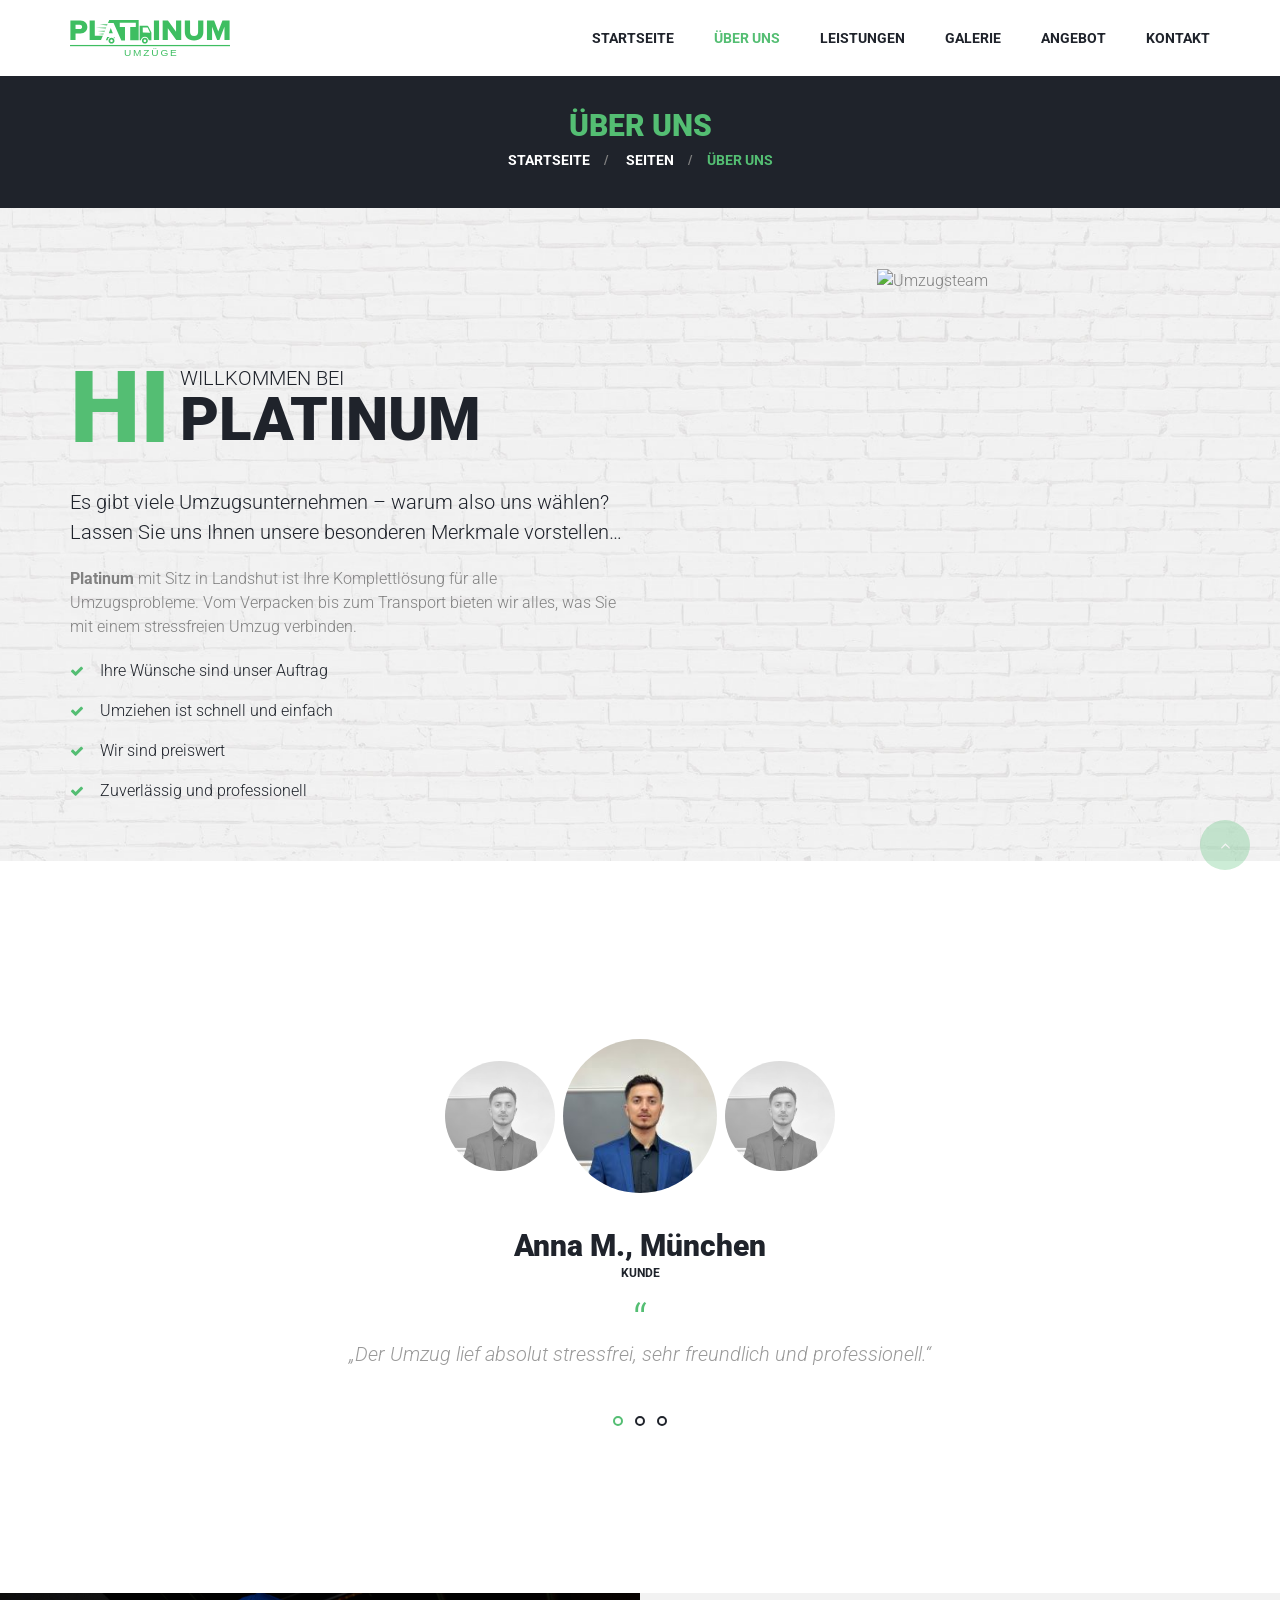
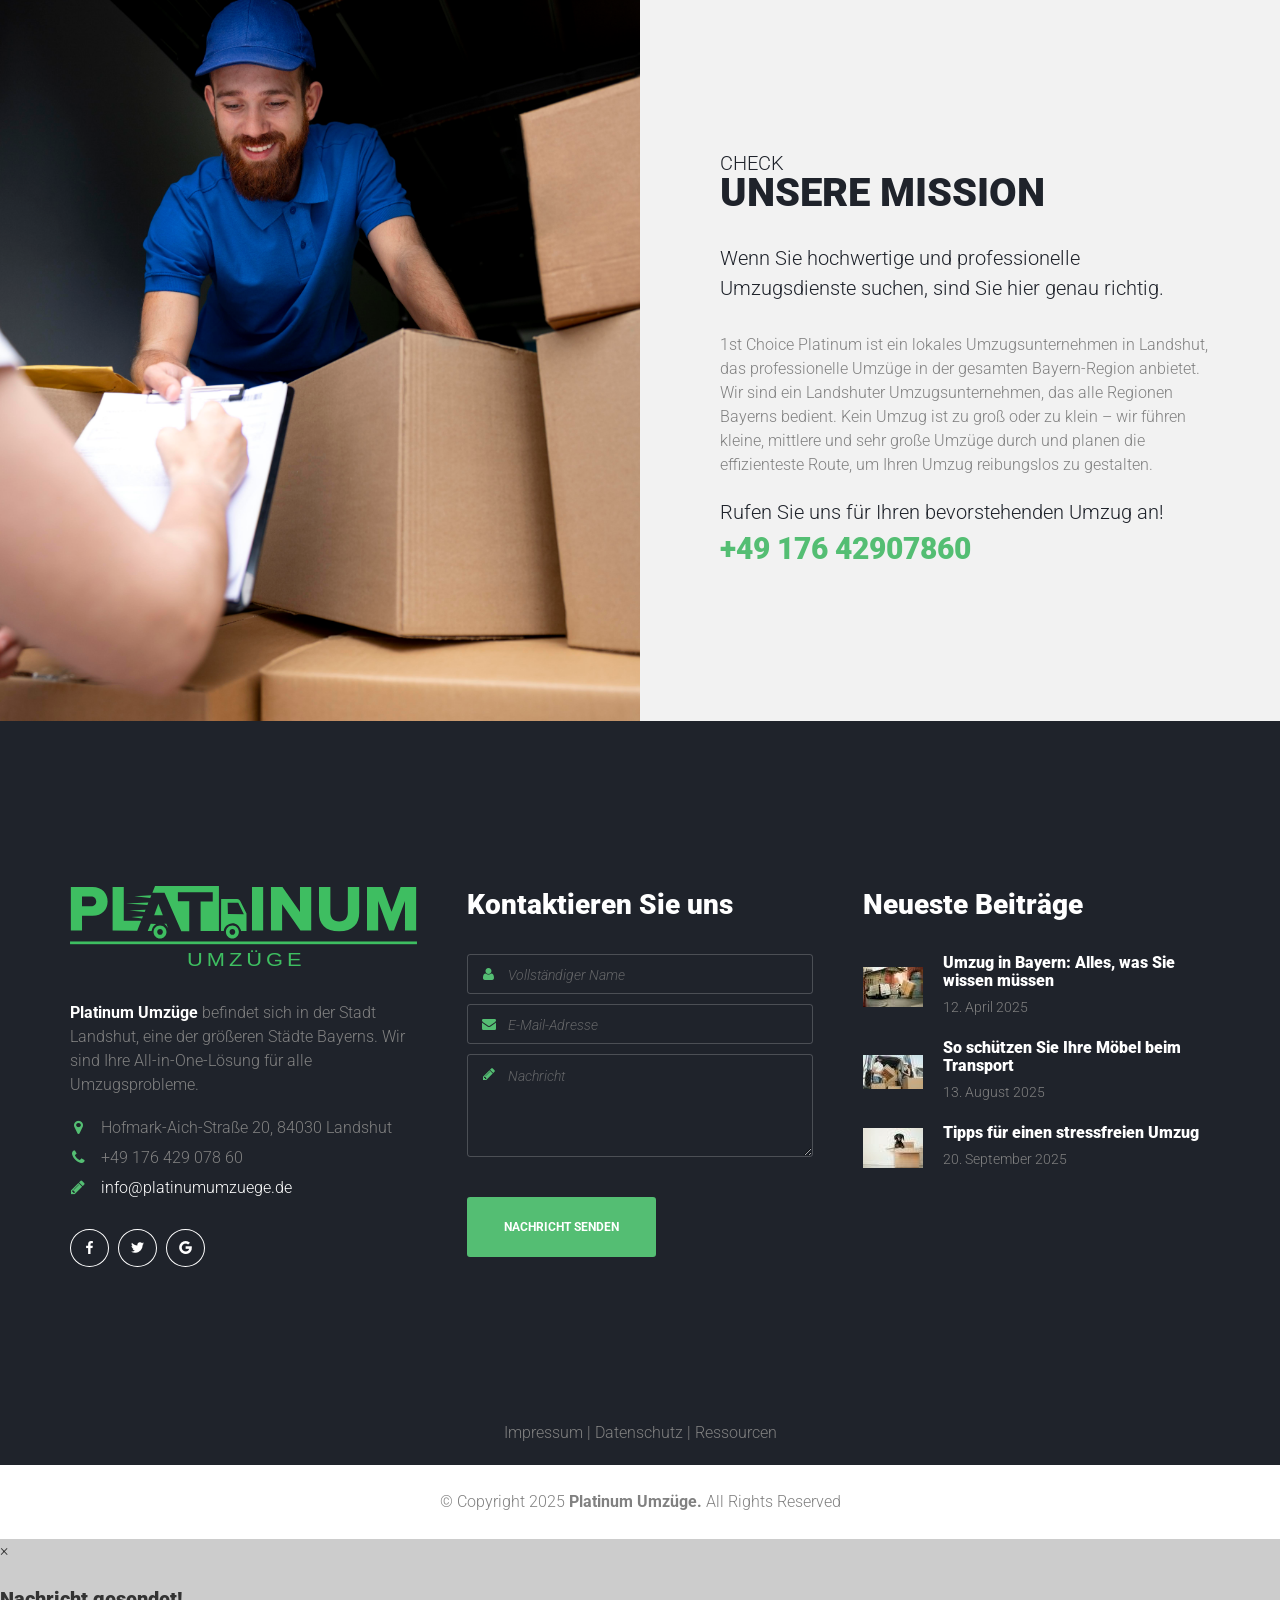
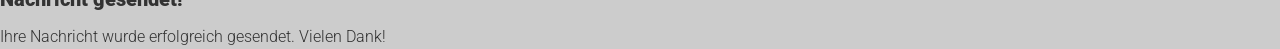
==== commit caa44bd3: "Add files via upload" ====
--- a/about.html
+++ b/about.html
@@ -324,7 +324,7 @@
 								<div class="col-md-4 col-sm-6">
 									<div class="widget widget_contact topmargin_10">
 										<h3>Kontaktieren Sie uns</h3>
-										<form class="contact-form" method="post"
+										<form id="footerForm" class="contact-form" method="post"
 											action="https://nodejs-serverless-function-express-mu-three-16.vercel.app/api/submit">
 											<input type="hidden" name="form_type" value="footer">
 											<input type="hidden" name="_honeypot">
@@ -332,19 +332,19 @@
 												<label for="footer-name">Name <span class="required">*</span></label>
 												<i class="fa fa-user highlight" aria-hidden="true"></i>
 												<input type="text" aria-required="true" size="30" value="" name="name" id="footer-name" class="form-control"
-													placeholder="Vollständiger Name">
+													placeholder="Vollständiger Name" required>
 											</p>
 											<p class="form-group">
 												<label for="footer-email">E-Mail <span class="required">*</span></label>
 												<i class="fa fa-envelope highlight" aria-hidden="true"></i>
 												<input type="email" aria-required="true" size="30" value="" name="email" id="footer-email" class="form-control"
-													placeholder="E-Mail-Adresse">
+													placeholder="E-Mail-Adresse" required>
 											</p>
 											<p class="form-group">
 												<label for="footer-message">Nachricht</label>
 												<i class="fa fa-pencil highlight" aria-hidden="true"></i>
 												<textarea aria-required="true" rows="3" cols="45" name="message" id="footer-message" class="form-control"
-													placeholder="Nachricht"></textarea>
+													placeholder="Nachricht" required></textarea>
 											</p>
 											<p class="footer_contact-form-submit topmargin_40">
 												<button type="submit" class="theme_button color1">Nachricht senden</button>
@@ -448,7 +448,13 @@
 		<!-- eof #box_wrapper -->
 	</div>
 	<!-- eof #canvas -->
-
+<div id="formAlert" class="success-modal">
+	<div class="success-modal-content">
+		<span id="closeModal" class="success-close">&times;</span>
+		<h4>Nachricht gesendet!</h4>
+		<p>Ihre Nachricht wurde erfolgreich gesendet. Vielen Dank!</p>
+	</div>
+</div>
 	<script src="js/compressed.js"></script>
 	<script src="js/main.js"></script>
 
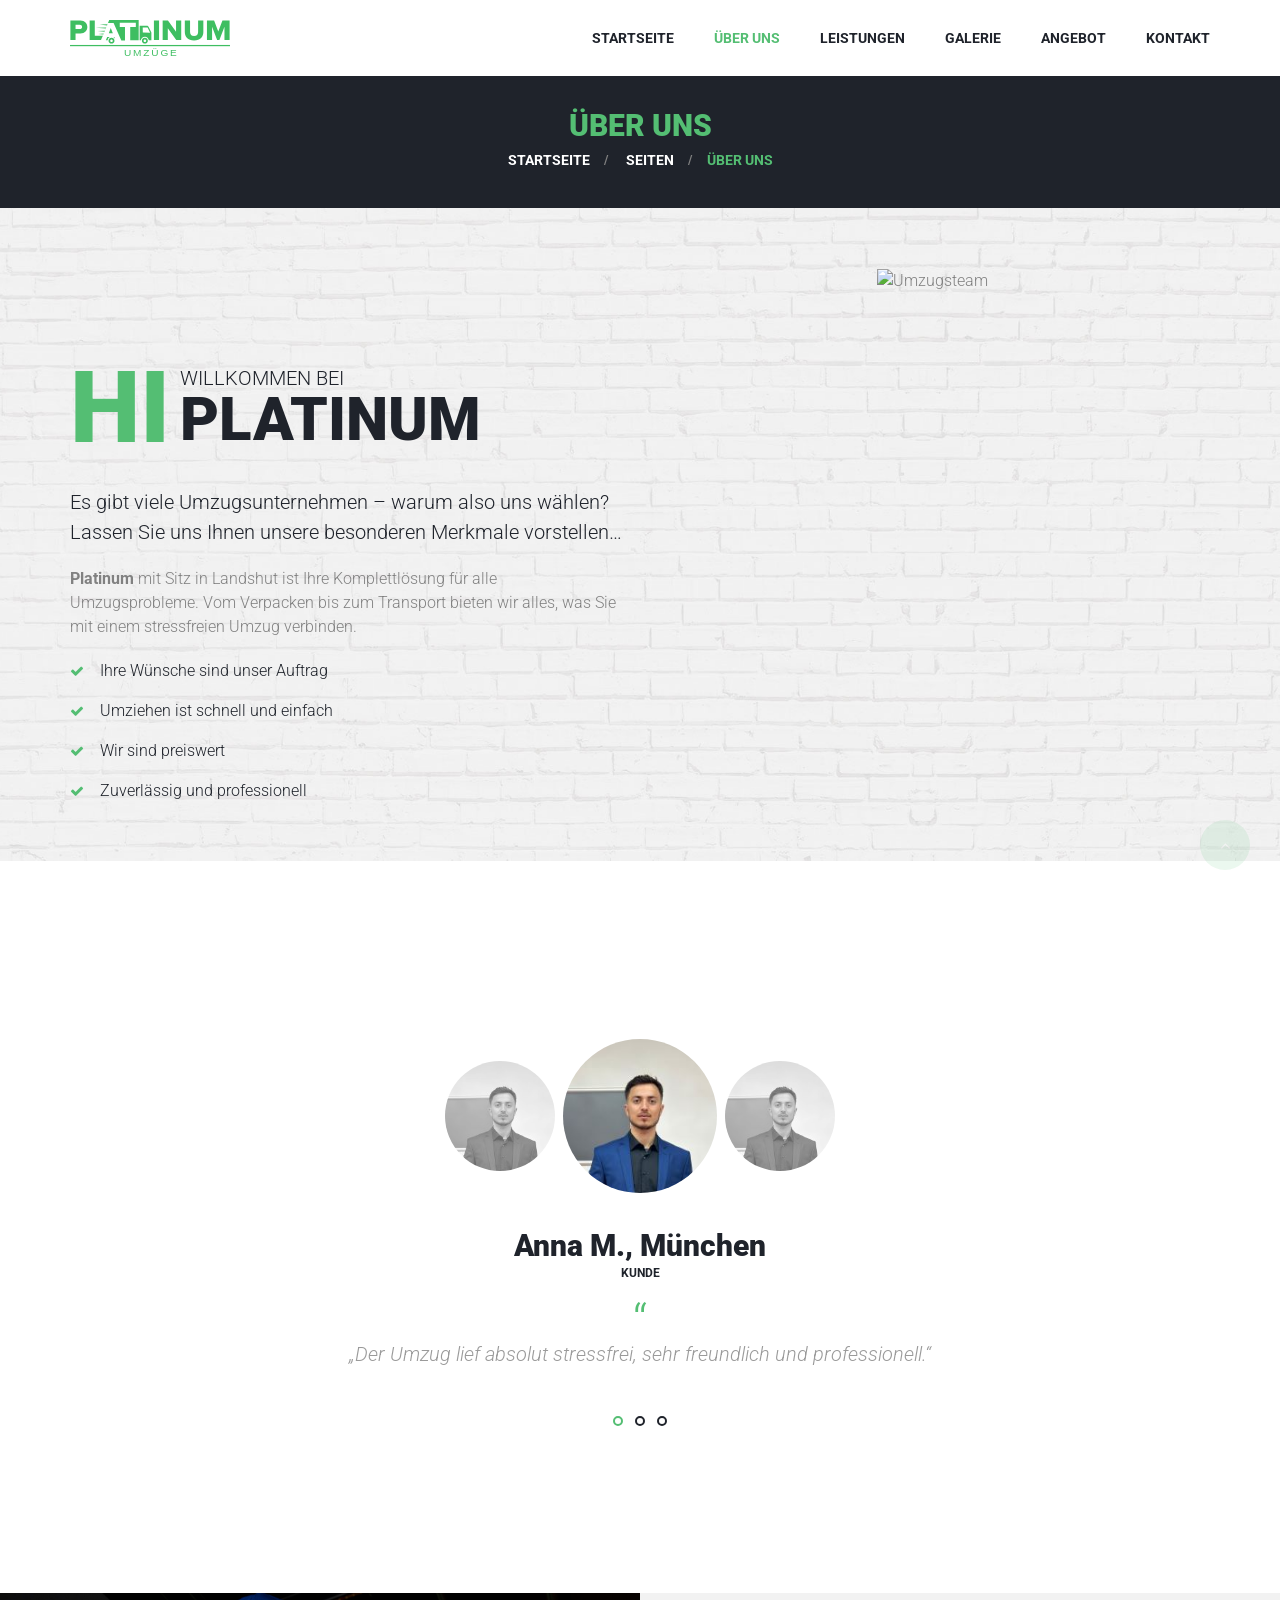
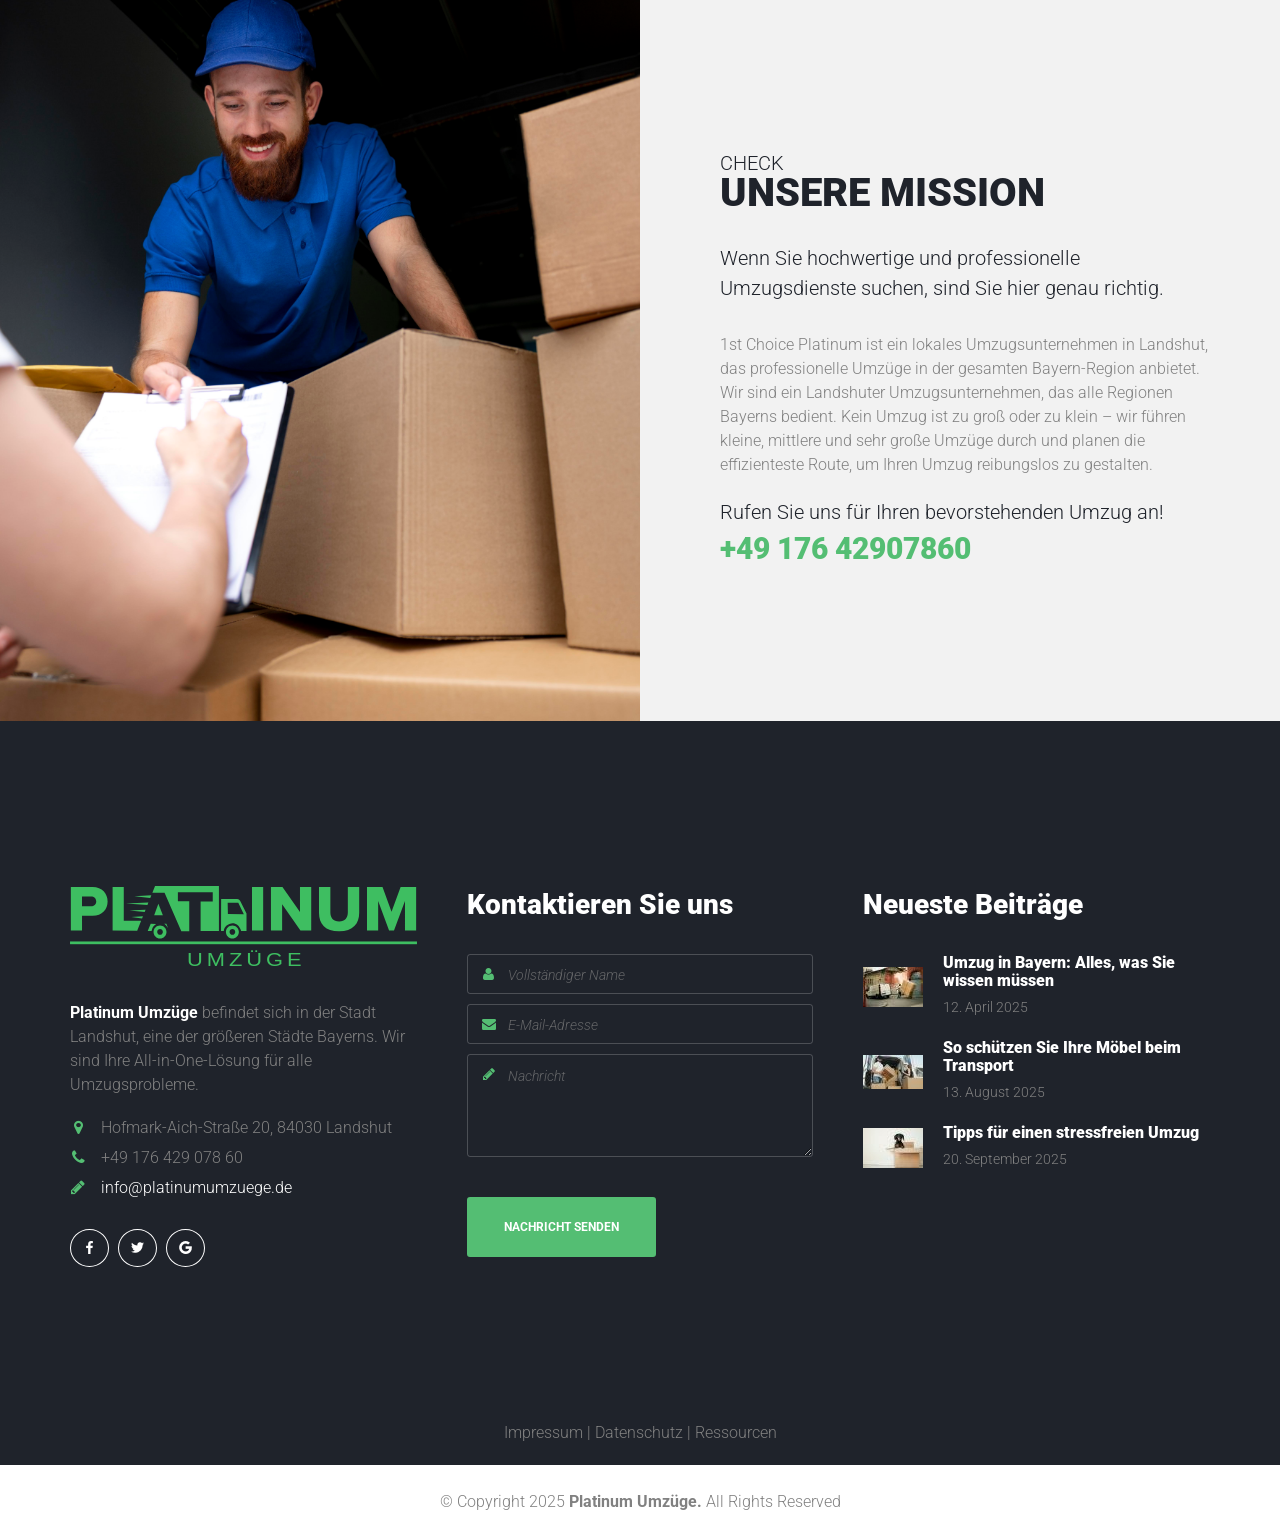
==== commit 6b25962c: "Add files via upload" ====
--- a/about.html
+++ b/about.html
@@ -324,8 +324,7 @@
 								<div class="col-md-4 col-sm-6">
 									<div class="widget widget_contact topmargin_10">
 										<h3>Kontaktieren Sie uns</h3>
-										<form id="footerForm" class="contact-form" method="post"
-											action="https://nodejs-serverless-function-express-mu-three-16.vercel.app/api/submit">
+										<form id="footerForm" class="contact-form" method="post">
 											<input type="hidden" name="form_type" value="footer">
 											<input type="hidden" name="_honeypot">
 											<p class="form-group">
@@ -448,16 +447,26 @@
 		<!-- eof #box_wrapper -->
 	</div>
 	<!-- eof #canvas -->
-<div id="formAlert" class="success-modal">
-	<div class="success-modal-content">
-		<span id="closeModal" class="success-close">&times;</span>
-		<h4>Nachricht gesendet!</h4>
-		<p>Ihre Nachricht wurde erfolgreich gesendet. Vielen Dank!</p>
+<!-- Success Modal -->
+<div id="successModal" class="modal" style="display:none;">
+	<div class="modal-content">
+		<span class="close">&times;</span>
+		<h3>Erfolg!</h3>
+		<p class="modal-body"></p>
+	</div>
+</div>
+
+<!-- Error Modal -->
+<div id="errorModal" class="modal" style="display:none;">
+	<div class="modal-content">
+		<span class="close">&times;</span>
+		<h3>Fehler</h3>
+		<p class="modal-body"></p>
 	</div>
 </div>
 	<script src="js/compressed.js"></script>
 	<script src="js/main.js"></script>
-
+	<script src="js/submit.js"></script>
 
 </body>
 
--- a/css/main.css
+++ b/css/main.css
@@ -239,6 +239,9 @@
 	}
 }
 
+.text-gray{
+	color: gray;
+}
 /* bootstrap breadcrumbs*/
 .breadcrumb {
 	margin: 0;
@@ -6581,7 +6584,7 @@
 }
 
 .page_header {
-	transition: background 0.2s ease-in-out 0s,+	transition: background 0.2s ease-in-out 0s,
  margin 0.6s ease-in-out 0s;
 	top: 0;
 	left: 0;
@@ -6610,7 +6613,7 @@
 .page_header.section_padding_20 [class*="container"] {
 	padding-top: 20px;
 	padding-bottom: 20px;
-	transition: padding-top 0.2s linear 0s,+	transition: padding-top 0.2s linear 0s,
  padding-bottom 0.2s linear 0s;
 }
 
@@ -14108,3 +14111,118 @@
 .demo-icon a[class*="soc-"]:before {
 	font-size: 24px;
 }
+
+
+.success-modal {
+    display: none; /* hidden by default */
+    position: fixed;
+    z-index: 9999;
+    left: 0;
+    top: 0;
+    width: 100%;
+    height: 100%;
+    overflow: auto;
+    background-color: rgba(0, 0, 0, 0.5); /* dark overlay */
+    text-align: center;
+}
+
+.success-modal-content {
+    background-color: #28a745; /* green */
+    margin: 15% auto;
+    padding: 30px;
+    border-radius: 10px;
+    width: 90%;
+    max-width: 400px;
+    color: white;
+    box-shadow: 0 5px 15px rgba(0,0,0,0.3);
+    animation: slideDown 0.4s ease-out;
+}
+
+@keyframes slideDown {
+    from { transform: translateY(-50px); opacity: 0; }
+    to { transform: translateY(0); opacity: 1; }
+}
+
+.success-close {
+    color: white;
+    float: right;
+    font-size: 28px;
+    font-weight: bold;
+    cursor: pointer;
+}
+
+.success-close:hover {
+    color: #ddd;
+}
+
+
+/* /////////////////////////////////////// modal css */
+
+/* Overlay */
+.modal {
+  display: none; /* hidden by default */
+  position: fixed;
+  z-index: 9999;
+  left: 0;
+  top: 0;
+  width: 100%;
+  height: 100%;
+  overflow: auto;
+  background-color: rgba(0,0,0,0.5); /* dark overlay */
+}
+
+/* Modal content box */
+.modal-content {
+  background: #fff;
+  margin: 10% auto;
+  padding: 20px 30px;
+  border-radius: 8px;
+  width: 90%;
+  max-width: 450px;
+  box-shadow: 0px 8px 20px rgba(0,0,0,0.25);
+  text-align: center;
+  animation: fadeIn 0.3s ease;
+}
+
+/* Close button (X) */
+.modal .close {
+  float: right;
+  font-size: 22px;
+  font-weight: bold;
+  cursor: pointer;
+  color: #999;
+  transition: color 0.2s;
+}
+.modal .close:hover {
+  color: #333;
+}
+
+/* Titles */
+.modal h3 {
+  margin-top: 0;
+  font-size: 1.4em;
+  color: #54be73; /* your accent color */
+}
+
+/* Message text */
+.modal-body {
+  margin: 15px 0;
+  font-size: 1em;
+  color: #444;
+}
+
+/* Success modal highlight */
+#successModal .modal-content {
+  border-top: 5px solid #54be73;
+}
+
+/* Error modal highlight (red) */
+#errorModal .modal-content {
+  border-top: 5px solid #e74c3c;
+}
+
+/* Animation */
+@keyframes fadeIn {
+  from { opacity: 0; transform: translateY(-20px); }
+  to   { opacity: 1; transform: translateY(0); }
+}
